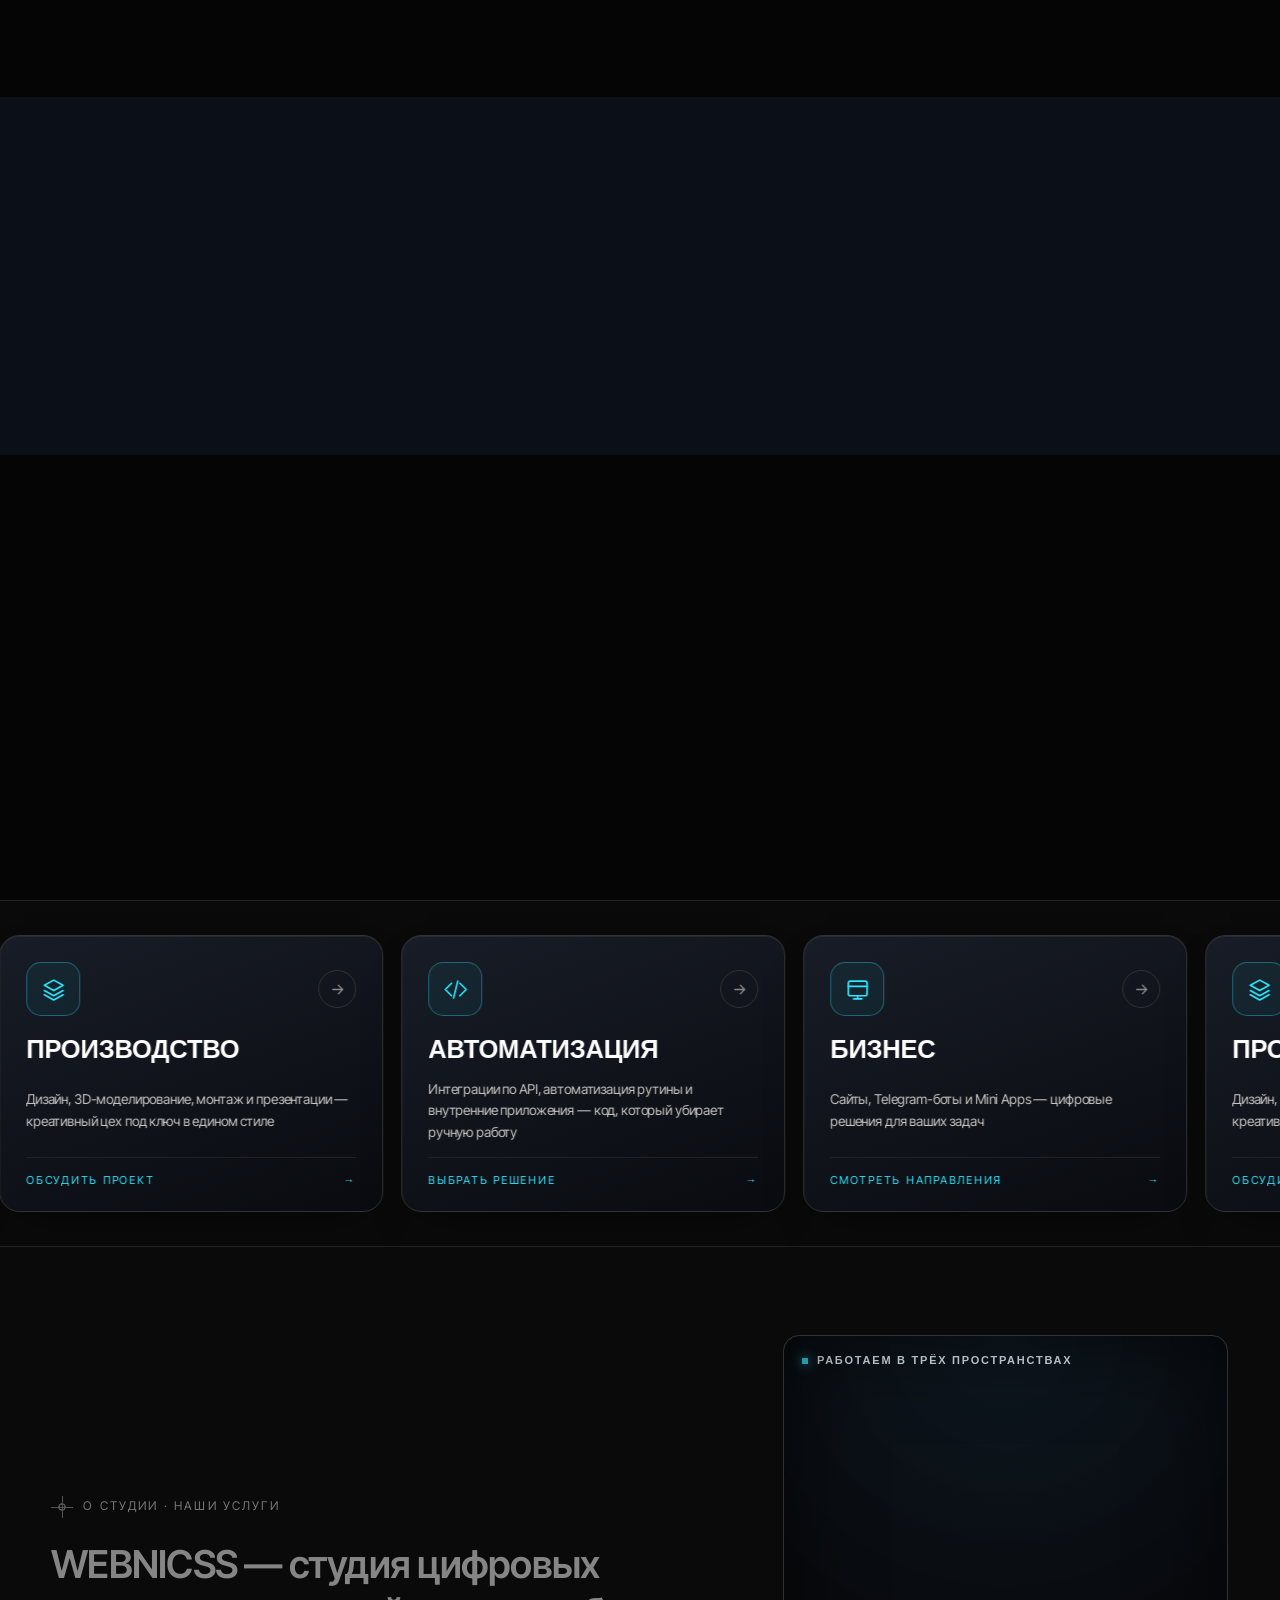
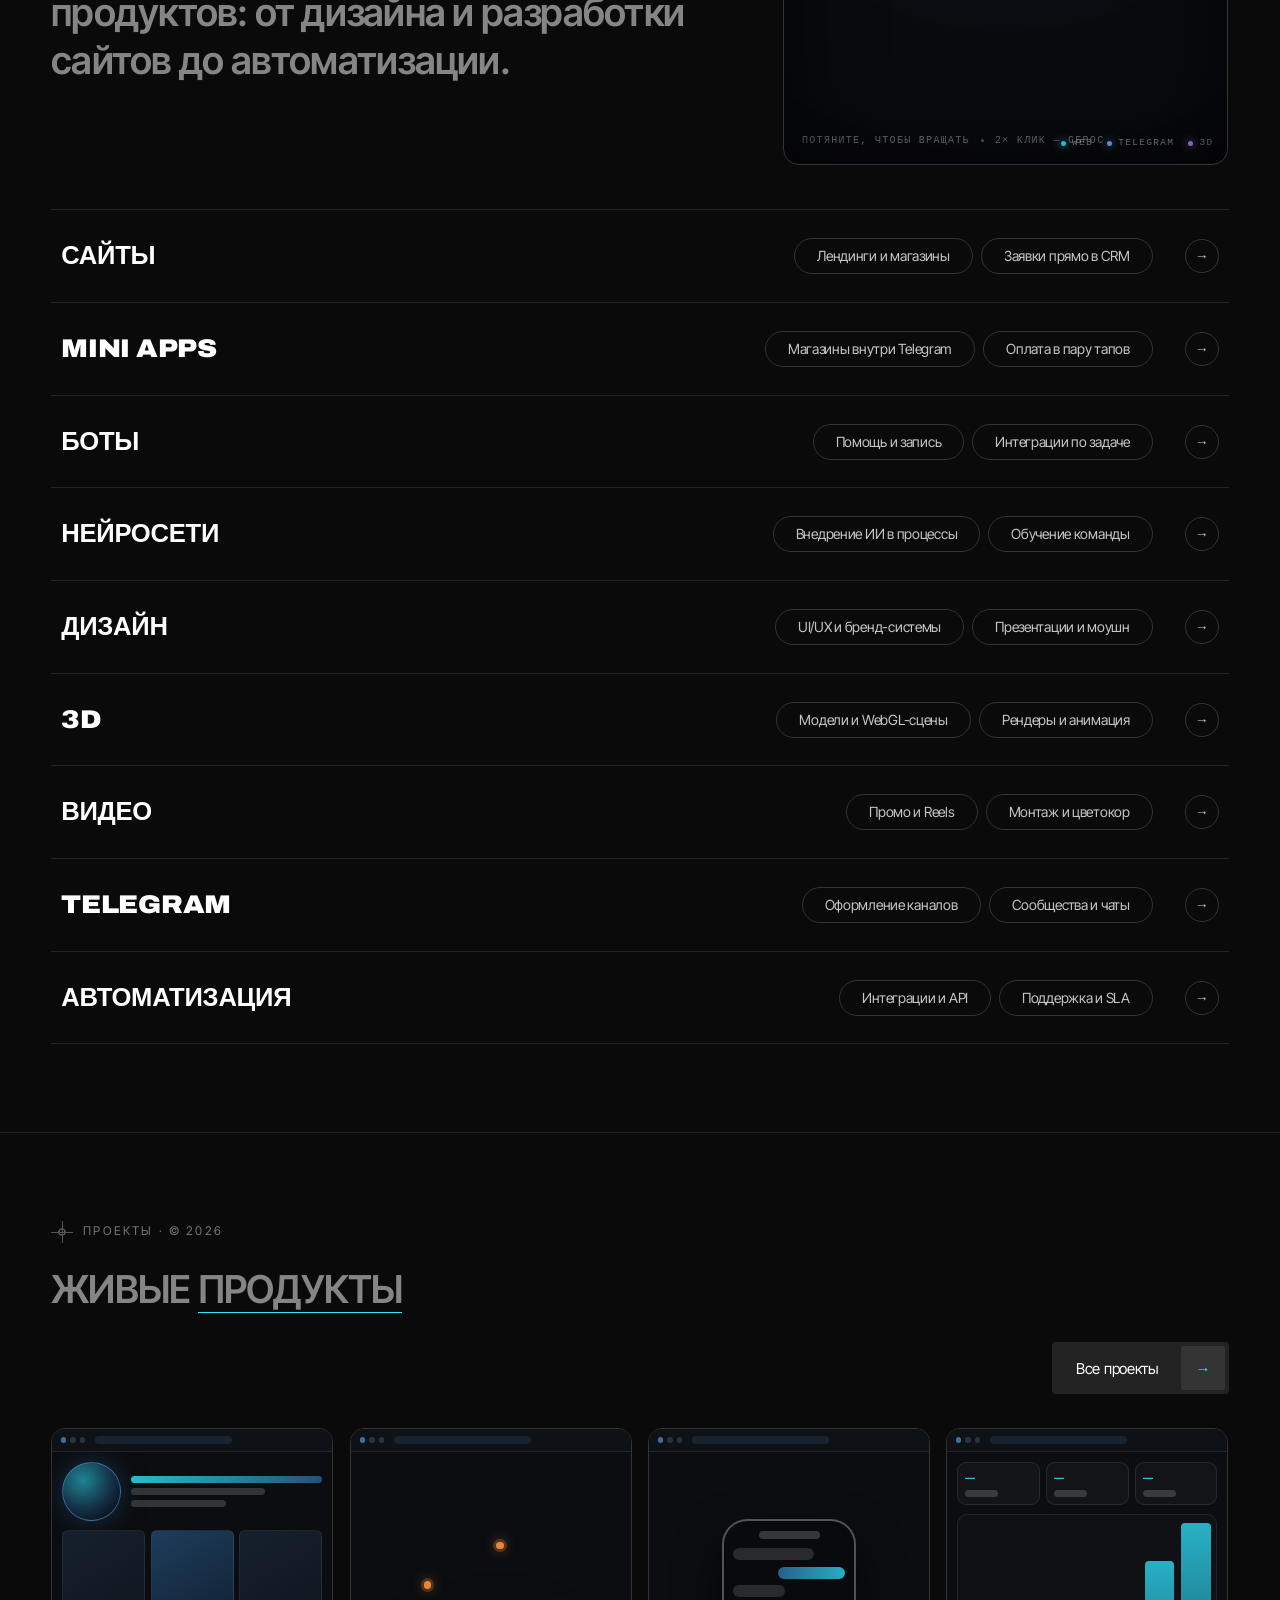
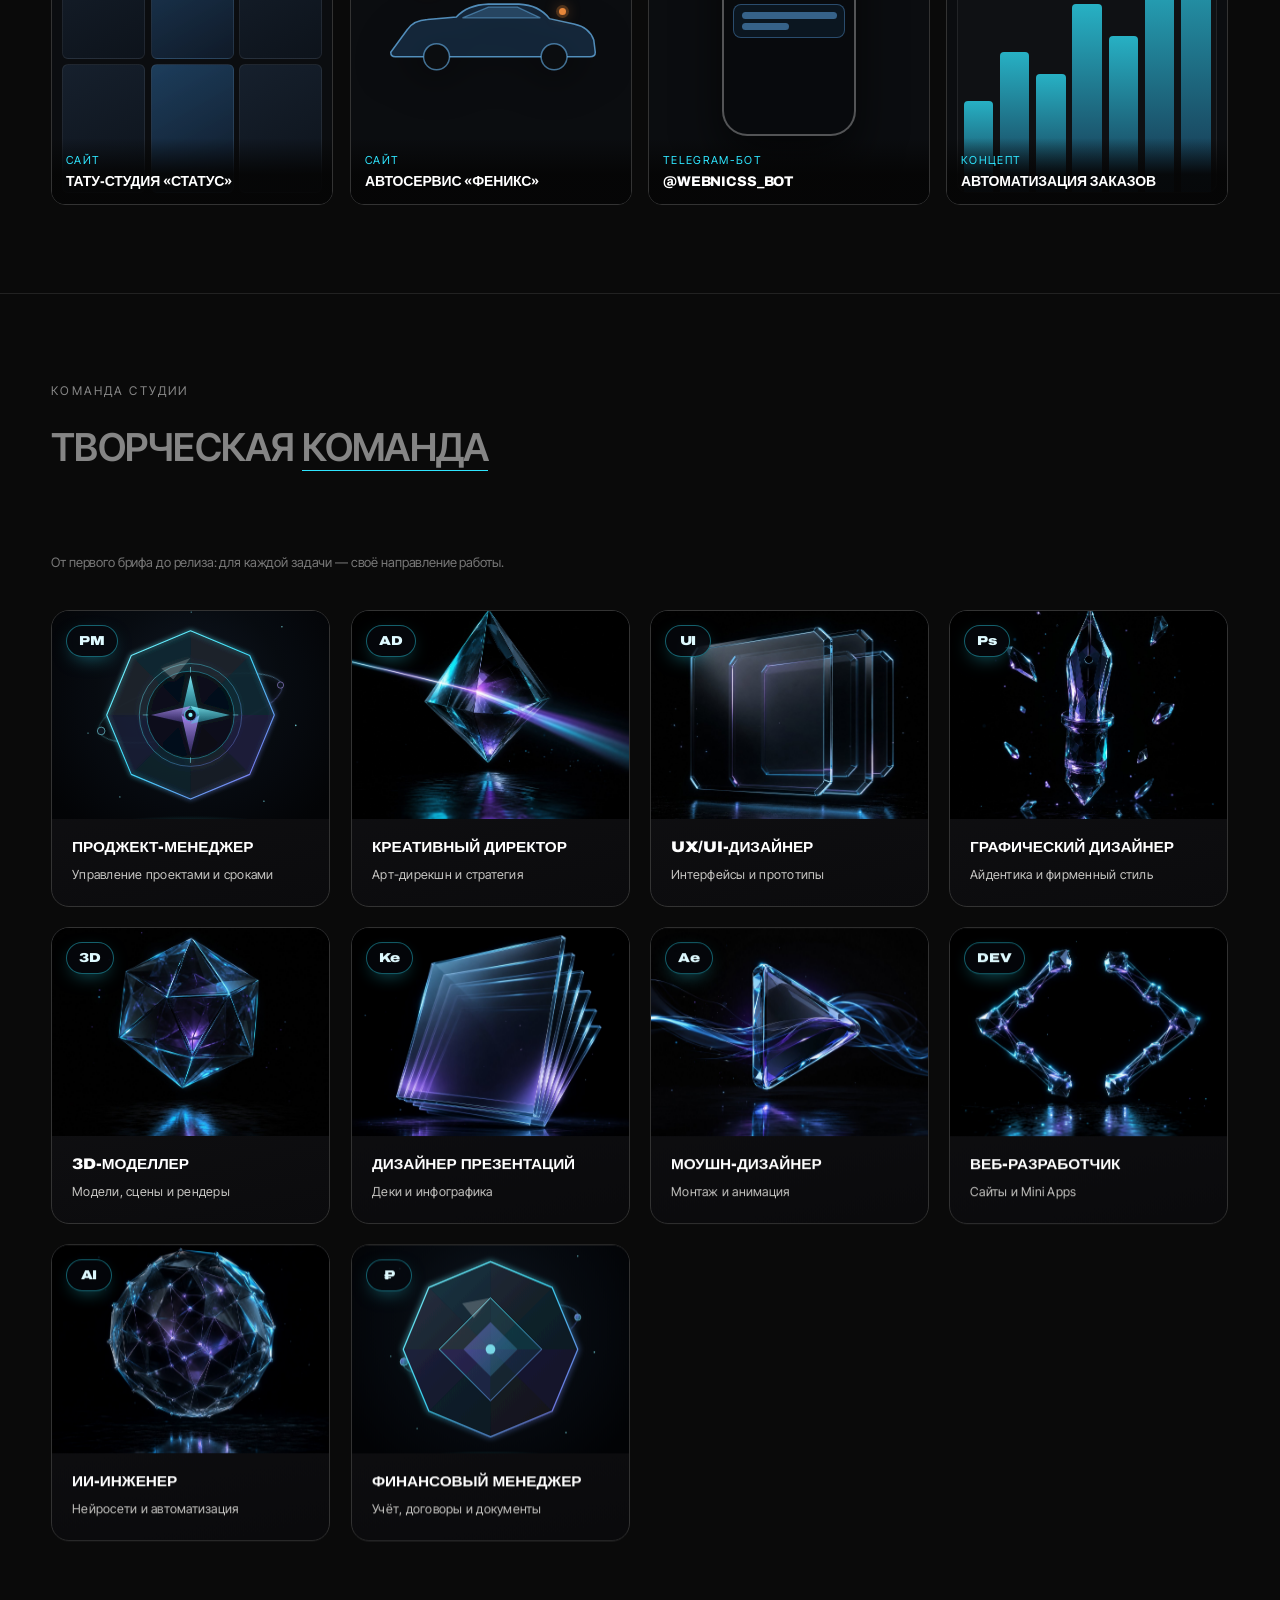
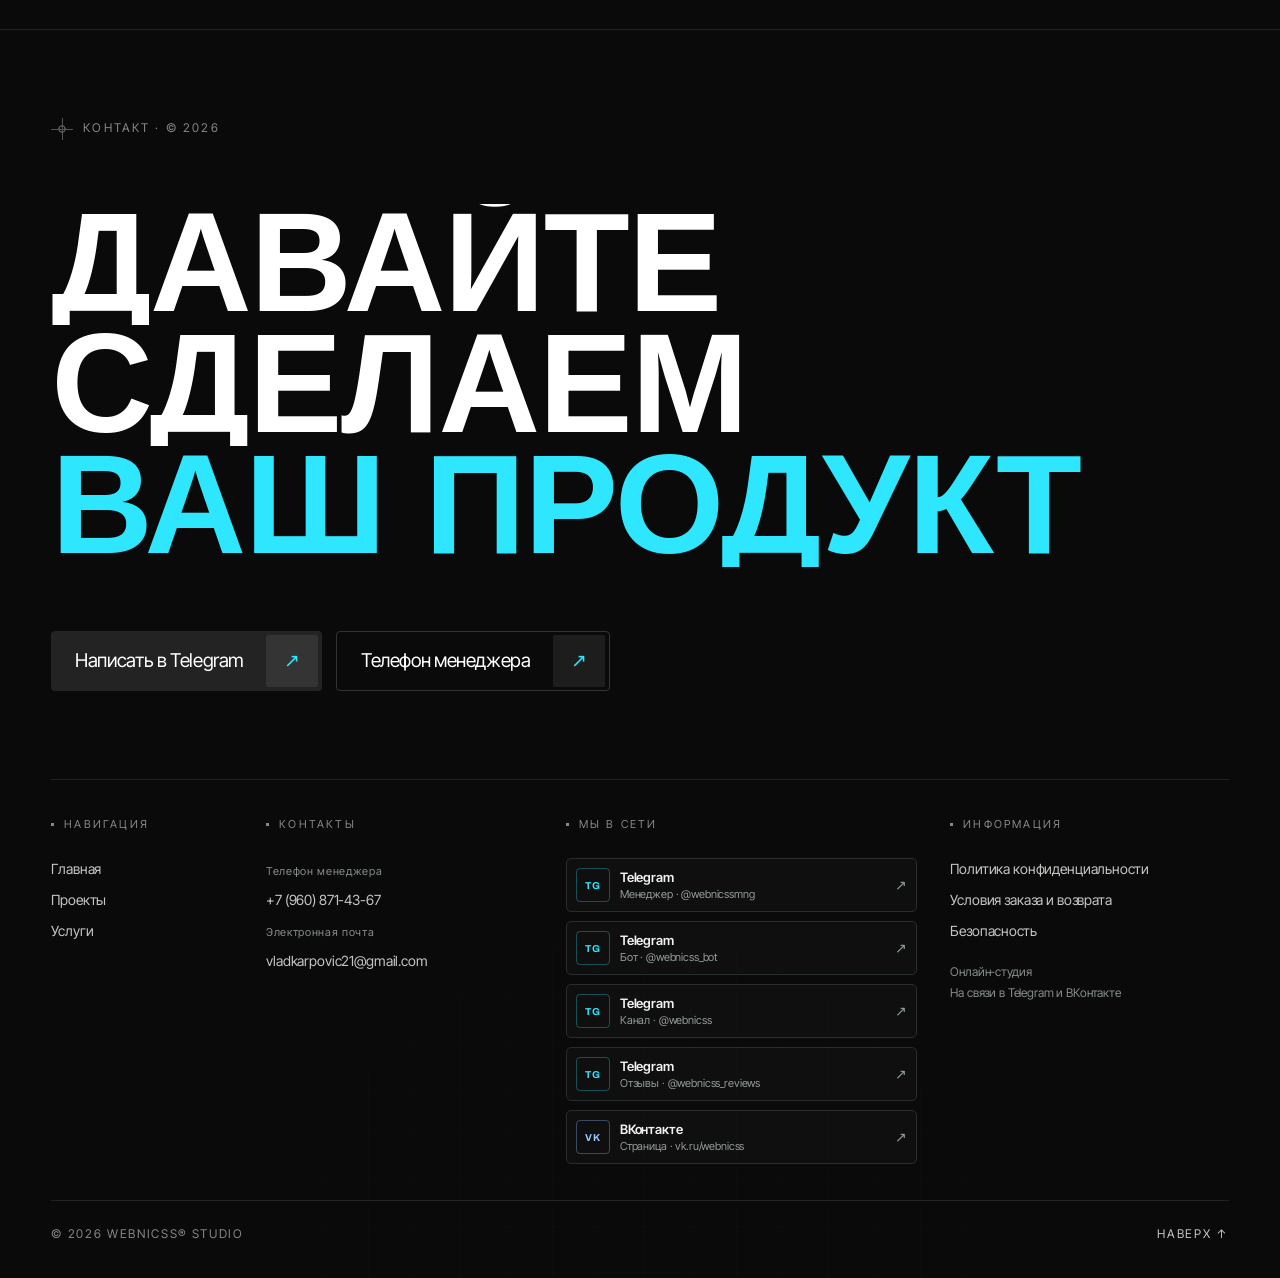
==== index.html @ cd023cb0 "Add files via upload" ====
<!DOCTYPE html>
<html lang="ru">
<head>
<meta charset="UTF-8">
<meta http-equiv="Content-Security-Policy" content="default-src 'self'; script-src 'self' 'sha256-KwMnn3h3Tsu9cZ6+BFNrQicoCMDqHKK8ZdDXeEwzhkk=' 'sha256-y7Ond1eZbDAilW/ev3APy75XbGByKMIYK1hPLWtoMm8='; style-src 'self' 'unsafe-inline'; img-src 'self' data: blob:; font-src 'self' data:; connect-src 'self'; object-src 'none'; frame-src 'none'; base-uri 'none'; form-action 'self'">
<meta name="referrer" content="strict-origin-when-cross-origin">
<meta name="viewport" content="width=device-width, initial-scale=1.0, viewport-fit=cover">
<title>WEBNICSS® — студия цифровых продуктов</title>
<meta name="description" content="Независимая студия цифровых продуктов. Сайты, Telegram-боты, Mini Apps, дизайн, 3D, видео и автоматизация.">
<link rel="icon" type="image/png" href="favicon.png">
<!-- WORKSPACE-STYLE-BEGIN -->
<style id="workspace-style">
/* Резерв шрифтов и стилей для закрытого просмотра Workspace. */
@font-face {
  font-family: 'Archivo';
  font-style: normal;
  font-weight: 100 900;
  font-stretch: 62% 125%;
  font-display: swap;
  src: url([data-uri]) format('woff2');
  unicode-range: U+0100-02BA, U+02BD-02C5, U+02C7-02CC, U+02CE-02D7, U+02DD-02FF, U+0304, U+0308, U+0329, U+1D00-1DBF, U+1E00-1E9F, U+1EF2-1EFF, U+2020, U+20A0-20AB, U+20AD-20C4, U+2113, U+2C60-2C7F, U+A720-A7FF;
}
@font-face {
  font-family: 'Archivo';
  font-style: normal;
  font-weight: 100 900;
  font-stretch: 62% 125%;
  font-display: swap;
  src: url([data-uri]) format('woff2');
  unicode-range: U+0000-00FF, U+0131, U+0152-0153, U+02BB-02BC, U+02C6, U+02DA, U+02DC, U+0304, U+0308, U+0329, U+2000-206F, U+20AC, U+2122, U+2191, U+2193, U+2212, U+2215, U+FEFF, U+FFFD;
}
@font-face {
  font-family: 'Inter Tight';
  font-style: normal;
  font-weight: 100 900;
  font-display: swap;
  src: url([data-uri]) format('woff2');
  unicode-range: U+0460-052F, U+1C80-1C8A, U+20B4, U+2DE0-2DFF, U+A640-A69F, U+FE2E-FE2F;
}
@font-face {
  font-family: 'Inter Tight';
  font-style: normal;
  font-weight: 100 900;
  font-display: swap;
  src: url([data-uri]) format('woff2');
  unicode-range: U+0301, U+0400-045F, U+0490-0491, U+04B0-04B1, U+2116;
}
@font-face {
  font-family: 'Inter Tight';
  font-style: normal;
  font-weight: 100 900;
  font-display: swap;
  src: url([data-uri]) format('woff2');
  unicode-range: U+1F00-1FFF;
}
@font-face {
  font-family: 'Inter Tight';
  font-style: normal;
  font-weight: 100 900;
  font-display: swap;
  src: url([data-uri]) format('woff2');
  unicode-range: U+0370-0377, U+037A-037F, U+0384-038A, U+038C, U+038E-03A1, U+03A3-03FF;
}
@font-face {
  font-family: 'Inter Tight';
  font-style: normal;
  font-weight: 100 900;
  font-display: swap;
  src: url([data-uri]) format('woff2');
  unicode-range: U+0100-02BA, U+02BD-02C5, U+02C7-02CC, U+02CE-02D7, U+02DD-02FF, U+0304, U+0308, U+0329, U+1D00-1DBF, U+1E00-1E9F, U+1EF2-1EFF, U+2020, U+20A0-20AB, U+20AD-20C4, U+2113, U+2C60-2C7F, U+A720-A7FF;
}
@font-face {
  font-family: 'Inter Tight';
  font-style: normal;
  font-weight: 100 900;
  font-display: swap;
  src: url([data-uri]) format('woff2');
  unicode-range: U+0000-00FF, U+0131, U+0152-0153, U+02BB-02BC, U+02C6, U+02DA, U+02DC, U+0304, U+0308, U+0329, U+2000-206F, U+20AC, U+2122, U+2191, U+2193, U+2212, U+2215, U+FEFF, U+FFFD;
}
/* ============================================================
   WEBNICSS — студийная дизайн-система (тёмная, редакционная)
   Archivo (дисплей) + Inter Tight · техника переходов: GSAP/Lenis
   ============================================================ */
:root{
  --bg:#0a0a0a; --black:#000; --fg:#fff;
  --fg-60:rgba(255,255,255,.6); --muted:#c5c4c1; --grey:#878787;
  --grey-dim:#464646; --grey-lit:#d4d4d4; --display-dark:#212121;
  --line:#222; --line-2:#333; --chip:rgba(255,255,255,.1);
  --accent:#2fe6ff; /* фирменный неон вместо оранжевого референса */
  --f-body:'Inter Tight','Helvetica Neue',Arial,sans-serif;
  --f-disp:'Archivo','Arial Black',sans-serif;
  --f-light:'Inter','Inter Tight',sans-serif;
  --ease-out:cubic-bezier(.16,1,.3,1);
  --d-xl:clamp(40px,6.875vw,150px); --d-lg:clamp(38px,6.33vw,140px);
  --d-md:clamp(32px,5vw,110px);
}
*{box-sizing:border-box;margin:0;padding:0}
html{background:var(--bg);overflow-x:hidden;overflow-x:clip}
html.lenis,html.lenis body{height:auto}
.lenis.lenis-smooth{scroll-behavior:auto!important}
.lenis.lenis-stopped{overflow:hidden}
body{background:var(--bg);color:var(--fg);font-family:var(--f-body);
  font-size:14px;line-height:1.55;letter-spacing:-.01em;
  -webkit-font-smoothing:antialiased;overflow-x:hidden;overflow-x:clip}
body.is-loading{overflow:hidden}
a{color:inherit;text-decoration:none}
button{font:inherit;color:inherit;background:none;border:0;cursor:pointer}
img,svg,canvas{display:block}
ul{list-style:none}
::selection{background:var(--accent);color:#000}
.wrap{width:min(1320px,92vw);margin:0 auto}

.display{display:block;font-family:var(--f-disp);font-weight:900;font-stretch:125%;
  text-transform:uppercase;letter-spacing:-.01em;line-height:.86;white-space:nowrap}
.accent-text{color:var(--accent)}
.sq{display:inline-block;width:3px;height:3px;background:currentColor;flex:none}
.crosshair{position:absolute;width:48px;height:48px;opacity:.35;
  background:radial-gradient(circle at center,transparent 0 2.5px,#fff 2.5px 3.5px,transparent 4px)}
.crosshair::before,.crosshair::after{content:"";position:absolute;background:#fff}
.crosshair::before{left:0;right:0;top:50%;height:1px}
.crosshair::after{top:0;bottom:0;left:50%;width:1px}
.crosshair.sm{position:relative;width:22px;height:22px;opacity:.3;display:inline-block;vertical-align:middle;margin-right:10px}

/* пилюли */
.pill{display:inline-flex;align-items:center;height:36px;padding:0 22px;border:1px solid var(--line-2);
  border-radius:999px;font-size:14px;letter-spacing:-.03em;color:var(--muted);white-space:nowrap;
  transition:border-color .3s,color .3s,background .3s}
.pill.sm{height:30px;padding:0 12px;font-size:13px}
.pill.round{width:30px;padding:0;justify-content:center}
.pill:hover{border-color:var(--accent);color:#fff}
.pill.active{background:var(--accent);border-color:var(--accent);color:#000;font-weight:600}

/* чип-кнопка */
.btn-chip{display:inline-flex;align-items:center;height:52px;padding:4px 4px 4px 24px;
  background:var(--chip);border-radius:4px;font-size:15px;letter-spacing:-.02em;
  transition:background .35s;cursor:pointer}
.btn-chip.big{height:60px;font-size:clamp(15px,1.6vw,19px)}
.btn-chip.ghost{background:transparent;border:1px solid var(--line-2)}
.hero-cta{display:flex;flex-direction:column;gap:12px;align-items:stretch}
.hero-cta .btn-chip{justify-content:space-between}
.btn-label{position:relative;margin-right:22px}
.btn-label::after{content:"";position:absolute;left:0;right:0;bottom:-3px;height:1px;background:currentColor;
  transform:scaleX(0);transform-origin:left;transition:transform .45s var(--ease-out)}
.btn-arrow{width:44px;height:44px;display:grid;place-items:center;border-radius:2px;
  background:rgba(255,255,255,.08);color:var(--accent);transition:background .35s,color .35s}
.btn-chip.big .btn-arrow{width:52px;height:52px}
.btn-chip:hover{background:var(--accent);color:#000}
.btn-chip:hover .btn-label::after{transform:scaleX(1)}
.btn-chip:hover .btn-arrow{background:rgba(0,0,0,.14);color:#000}
.btn-chip:hover .btn-arrow svg{transform:translateX(3px)}
.btn-arrow svg{transition:transform .45s var(--ease-out)}
.ul{position:relative}
.ul::after{content:"";position:absolute;left:0;right:0;bottom:-2px;height:1px;background:currentColor;
  transform:scaleX(0);transform-origin:right;transition:transform .5s var(--ease-out)}
.ul:hover::after{transform:scaleX(1);transform-origin:left}

/* ---------- курсор ---------- */
.cursor{position:fixed;left:0;top:0;z-index:100;width:20px;height:20px;border-radius:50%;
  background:#fff;pointer-events:none;opacity:0;mix-blend-mode:difference;
  transition:opacity .3s,width .45s var(--ease-out),height .45s var(--ease-out)}
.cursor.on{opacity:1}
.cursor.grow{width:64px;height:64px}
@media(pointer:coarse){.cursor{display:none}}

/* ---------- навигация ---------- */
.nav{position:fixed;inset:0 0 auto 0;z-index:50;height:60px;padding:16px;
  mix-blend-mode:difference;pointer-events:none}
.nav a{pointer-events:auto}
.nav-logo{font-family:var(--f-disp);font-weight:900;font-stretch:125%;font-size:17px;letter-spacing:-.01em;
  opacity:0;transform:translateY(-10px);transition:opacity .45s,transform .6s var(--ease-out)}
.nav-logo sup{font-size:.6em}
.nav-info p{position:absolute;top:16px;white-space:nowrap;opacity:0;transform:translateY(-10px);
  transition:opacity .45s,transform .6s var(--ease-out);color:#fff}
.nav-info p:first-child{left:24.6vw}
.nav-info p:last-child{left:40.2vw}
.nav.show-logo .nav-logo{opacity:1;transform:none}
.nav.show-info .nav-info p{opacity:1;transform:none}
.nav.show-info .nav-info p:last-child{transition-delay:.05s}

.menu-btn{position:fixed;top:16px;right:16px;z-index:70;height:36px;padding:0 12px;
  display:flex;align-items:center;gap:10px;background:var(--chip);backdrop-filter:blur(10px);
  border-radius:4px;font-size:16px;line-height:20px;letter-spacing:-.01em;transition:background .3s}
.menu-btn:hover{background:rgba(255,255,255,.18)}
.menu-ico{position:relative;width:16px;height:12px}
.menu-ico i{position:absolute;left:0;width:100%;height:1.5px;background:#fff;
  transition:transform .5s var(--ease-out),opacity .3s}
.menu-ico i:nth-child(1){top:0}
.menu-ico i:nth-child(2){top:5px}
.menu-ico i:nth-child(3){top:10px}
.menu-btn.menu-open .menu-ico i:nth-child(1){transform:translateY(5px) rotate(45deg)}
.menu-btn.menu-open .menu-ico i:nth-child(2){opacity:0}
.menu-btn.menu-open .menu-ico i:nth-child(3){transform:translateY(-5px) rotate(-45deg)}

/* ---------- меню ---------- */
.menu{position:fixed;inset:0;z-index:60;pointer-events:none}
.menu.open{pointer-events:auto}
.menu-scrim{position:absolute;inset:0;background:rgba(0,0,0,.6);opacity:0;transition:opacity .6s}
.menu.open .menu-scrim{opacity:1}
.menu-panel{position:absolute;top:0;right:0;bottom:0;width:min(600px,100vw);
  display:flex;flex-direction:column;padding:20px 32px 36px;background:var(--black);
  border-left:1px solid var(--line);transform:translateX(100%);
  transition:transform .5s cubic-bezier(.7,0,.84,0)}
.menu.open .menu-panel{transform:none;transition:transform .8s var(--ease-out)}
.menu-head{display:flex;justify-content:space-between;margin-right:118px;padding-top:12px;
  border-top:1px solid var(--line);font-size:13px;color:var(--muted)}
.menu-head span{display:flex;align-items:center;gap:12px}
.menu-list{margin-top:calc(22vh - 50px);border:1px solid var(--line);border-radius:8px;overflow:hidden}
.menu-row{position:relative;display:flex;align-items:center;gap:14px;height:74px;padding:0 30px;
  border-bottom:1px solid var(--line);transition:background .3s}
.menu-row:last-child{border-bottom:0}
.menu-row::after{content:"";position:absolute;right:38px;top:50%;width:3px;height:3px;border-radius:50%;background:#555}
.menu-num{width:22px;font-size:13px;color:var(--muted)}
.menu-word{font-family:var(--f-disp);font-weight:900;font-stretch:125%;text-transform:uppercase;
  font-size:clamp(24px,2.6vw,40px);line-height:1;transition:transform .5s var(--ease-out)}
.menu-row .active-dot{width:7px;height:7px;border-radius:50%;background:var(--accent);margin-left:4px}
.menu-row:hover{background:#0c0c0c}
.menu-row:hover .menu-word{transform:translateX(12px)}
.menu-extra{display:flex;gap:8px;margin-top:14px}
.menu-mini{display:inline-flex;align-items:center;gap:9px;height:42px;padding:0 18px;
  border:1px solid var(--line-2);border-radius:6px;font-size:13px;color:var(--muted);transition:.3s}
.menu-mini:hover{border-color:var(--accent);color:#fff}
.menu-mini b{color:var(--accent);font-weight:600}
.menu-social{margin-top:auto;display:grid;grid-template-columns:repeat(3,1fr);gap:4px}
.menu-social a{height:55px;display:grid;place-items:center;border:1px solid var(--line);
  border-radius:6px;transition:border-color .3s;color:var(--grey)}
.menu-social a:hover{border-color:#444;color:#fff}
.icon-tile{width:32px;height:32px;display:grid;place-items:center;border-radius:2px;
  background:var(--chip);color:#aaa;font-size:12px;font-weight:600}

/* ---------- загрузчик: редакторский счётчик + занавес ---------- */
.loader{position:fixed;inset:0;z-index:90;background:#050505;overflow:hidden}
html.loader-skip .loader{display:none!important}
.ld-curtain{position:absolute;inset:0;will-change:transform}
.ld-back{background:#0a0f18}
.ld-front{background:#050505;z-index:1}
.loader.ld-out .ld-front{transform:translateY(-100%);
  transition:transform .9s cubic-bezier(.87,0,.13,1)}
.loader.ld-out .ld-back{transform:translateY(-100%);
  transition:transform .9s cubic-bezier(.87,0,.13,1);transition-delay:.09s}
.ld-content{position:relative;z-index:2;height:100%;display:flex;flex-direction:column;
  justify-content:space-between;padding:clamp(26px,5vw,64px)}
.loader.ld-out .ld-content{opacity:0;transform:translateY(-44px);
  transition:opacity .5s,transform .5s}
.ld-top{display:flex;justify-content:space-between;align-items:flex-start;gap:20px;flex-wrap:wrap}
.ld-brand{font-family:var(--f-disp);font-weight:900;font-stretch:125%;
  font-size:clamp(26px,3.6vw,44px);letter-spacing:.03em;display:inline-flex;align-items:baseline;gap:4px}
.ld-brand sup{color:var(--accent);font-size:.42em}
.ld-mask{display:inline-block;overflow:hidden}
.ld-word{display:inline-block}
.ld-tag{font-size:11px;letter-spacing:.32em;text-transform:uppercase;color:var(--grey);padding-top:12px}
.ld-foot{display:grid;grid-template-columns:auto 1fr;gap:clamp(22px,4vw,64px);align-items:end}
.ld-sphere-wrap{display:flex;flex-direction:column;align-items:center;gap:14px}
.ld-sphere{width:clamp(150px,28vw,260px);height:clamp(150px,28vw,260px);display:block;filter:drop-shadow(0 0 20px rgba(47,230,255,.25))}
.ld-sphere-wrap{opacity:0}
.ld-tag{font-size:11px;letter-spacing:.32em;text-transform:uppercase;color:var(--grey);padding-top:12px;opacity:0}
.ld-name{font-family:var(--f-disp);font-weight:900;font-stretch:125%;line-height:.82;
  font-size:clamp(64px,14vw,150px);letter-spacing:-.03em;text-align:center;opacity:0;display:flex;gap:8px;flex-wrap:wrap;justify-content:center;position:relative;overflow:hidden}
.ld-name-char{display:inline-block;color:#fff;filter:drop-shadow(0 0 10px rgba(47,230,255,.45))}
.ld-name-char{opacity:0;transform:translateY(30px)}
.ld-light{position:absolute;inset:0;z-index:1;background:linear-gradient(90deg,transparent 0%,rgba(47,230,255,.35) 50%,transparent 100%);
  transform:translateX(-120%);opacity:0}
.ld-meta{display:grid;gap:16px;padding-bottom:16px;min-width:0;opacity:0}
.ld-page{font-size:11px;letter-spacing:.28em;text-transform:uppercase;color:var(--grey)}
.ld-line{position:relative;height:1px;background:rgba(255,255,255,.12);overflow:hidden}
.ld-line b{position:absolute;inset:0;transform:scaleX(0);transform-origin:left;
  background:linear-gradient(90deg,#2fe6ff,#8b5cf6)}
@media(max-width:680px){
  .ld-foot{grid-template-columns:1fr;gap:26px}
  .ld-meta{padding-bottom:0}
}
@media(prefers-reduced-motion:reduce){.ld-curtain{transition-duration:.4s}}

/* ---------- HERO ---------- */
.hero-wrap{position:relative}
.hero-sticky{position:sticky;top:0;height:100vh;overflow:hidden;background:#070707;z-index:0}
.hero-canvas{position:absolute;inset:0;width:100%;height:100%}
.scanlines{position:absolute;inset:0;pointer-events:none;opacity:.5;
  background:repeating-linear-gradient(0deg,rgba(255,255,255,.035) 0 1px,transparent 1px 4px)}
.hero-shade{position:absolute;inset:0;pointer-events:none;
  background:radial-gradient(120% 90% at 50% 50%,transparent 40%,rgba(0,0,0,.55) 100%)}
.hero{position:relative;z-index:1;height:100vh;margin-top:-100vh;padding:84px 4vw 34px;display:flex;flex-direction:column}
.hero-logo{font-family:var(--f-disp);font-weight:900;font-stretch:125%;text-transform:uppercase;
  font-size:clamp(36px,11.9vw,190px);line-height:.82;letter-spacing:-.02em;align-self:center;text-align:center;
  display:inline-flex;align-items:flex-start;white-space:nowrap;max-width:100%}
.copy-mark{display:block;flex:0 0 auto;font-size:.28em;line-height:1;margin-left:.08em;color:var(--accent)}

/* ---------- глитч-название ---------- */
.glitch{position:relative;display:inline-block}
.glitch::before,.glitch::after{
  content:attr(data-text);position:absolute;left:0;top:0;width:100%;
  opacity:0;pointer-events:none;white-space:nowrap}
.hero-logo.glitch-in .glitch{animation:glitch-power 1.15s var(--ease-out) both}
.glitch.glitching::before{
  opacity:.92;color:#2fe6ff;
  animation:glitch-cyan .42s steps(3,end) infinite}
.glitch.glitching::after{
  opacity:.92;color:#a678ff;
  animation:glitch-violet .42s steps(3,end) infinite}
@keyframes glitch-cyan{
  0%{clip-path:inset(12% 0 68% 0);transform:translate(-7px,-3px)}
  25%{clip-path:inset(58% 0 12% 0);transform:translate(6px,2px)}
  50%{clip-path:inset(30% 0 42% 0);transform:translate(-5px,1px)}
  75%{clip-path:inset(82% 0 4% 0);transform:translate(7px,-2px)}
  100%{clip-path:inset(20% 0 55% 0);transform:translate(-4px,3px)}}
@keyframes glitch-violet{
  0%{clip-path:inset(62% 0 8% 0);transform:translate(6px,2px)}
  25%{clip-path:inset(8% 0 76% 0);transform:translate(-7px,-1px)}
  50%{clip-path:inset(70% 0 14% 0);transform:translate(5px,-3px)}
  75%{clip-path:inset(24% 0 52% 0);transform:translate(-6px,2px)}
  100%{clip-path:inset(44% 0 30% 0);transform:translate(4px,-2px)}}
@keyframes glitch-power{
  0%{opacity:0;transform:scale(1.1) skewX(16deg);filter:blur(8px)}
  14%{opacity:1}
  28%{transform:scale(1) skewX(-7deg);filter:blur(0)}
  44%{transform:skewX(4deg) translateX(-10px)}
  60%{transform:skewX(-2deg) translateX(7px)}
  78%{transform:skewX(1deg) translateX(-3px)}
  100%{transform:none;filter:none}}
.hero-info p{position:absolute;top:16px;white-space:nowrap;color:var(--fg-60);font-size:13px;line-height:1.5}
.hero-info p:first-child{left:50%}
.hero-info p:last-child{left:65.6%}
.hero-icons{position:absolute;top:14px;left:16px;display:flex;gap:8px}
.hero-bottom{margin-top:auto;display:grid;grid-template-columns:1.4fr .8fr;gap:30px;align-items:end}
.hero-lead{max-width:560px;font-size:clamp(15px,1.5vw,18px);line-height:1.5;color:var(--muted)}
.hero-lead em{color:#fff;font-style:normal;border-bottom:1px solid var(--accent)}
.hero-idx{display:flex;align-items:center;gap:12px;margin-top:26px;font-size:12px;
  letter-spacing:.14em;text-transform:uppercase;color:var(--grey);position:relative}
.hero-idx b{color:#fff;font-family:var(--f-disp)}
.hero-idx i{font-style:normal;margin-left:auto}
.scroll-line{width:60px;height:1px;background:var(--line-2);position:relative;overflow:hidden}
.scroll-line::after{content:"";position:absolute;inset:0;background:var(--accent);
  animation:scrollLine 1.8s var(--ease-out) infinite}
@keyframes scrollLine{0%{transform:translateX(-100%)}55%{transform:translateX(0)}100%{transform:translateX(100%)}}

/* марки */
.marquee{overflow:hidden;border-top:1px solid var(--line);background:var(--bg);padding:26px 0}
.marquee-track{display:flex;gap:14px;width:max-content;will-change:transform}
.mq-item{flex:0 0 auto;width:min(300px,33vh)}
.mq-card{height:min(300px,33vh);border:1px solid var(--line-2);border-radius:10px;
  background:linear-gradient(160deg,#161616,#0c0c0c);display:grid;place-items:center;
  position:relative;overflow:hidden}
.mq-card::before{content:"";position:absolute;inset:10px;border:1px solid var(--line);border-radius:7px}
.mq-badge{width:96px;height:96px;border-radius:50%;display:grid;place-items:center;
  background:radial-gradient(circle at 35% 30%,#1c3a44,#0a0f12);border:1px solid rgba(47,230,255,.4);
  font-family:var(--f-disp);font-weight:900;color:var(--accent);font-size:30px;
  box-shadow:0 0 40px rgba(47,230,255,.25)}
.mq-cap{display:flex;justify-content:space-between;margin-top:10px;font-size:12px;color:var(--grey);
  letter-spacing:.06em;text-transform:uppercase}
.mq-cap b{color:var(--muted);font-weight:600}

/* ---------- манифест ---------- */
.manifesto{position:relative;padding:var(--d-xl) 4vw;min-height:90vh;display:flex;flex-direction:column;
  justify-content:center;overflow:hidden}
.mf-l .display{font-size:clamp(40px,9vw,150px)}
.mf-r{margin-top:var(--d-md)}
.mf-r .display{font-size:clamp(22px,4vw,64px);color:var(--grey-lit)}
.mf-meta{display:flex;gap:26px;flex-wrap:wrap;margin-top:var(--d-lg);
  color:var(--grey);font-size:12px;letter-spacing:.14em;text-transform:uppercase}

/* ---------- о студии ---------- */
.about{padding:var(--d-lg) 0}
.about-top{display:flex;justify-content:space-between;gap:20px;flex-wrap:wrap;
  color:var(--grey);font-size:12px;letter-spacing:.14em;text-transform:uppercase;margin-bottom:var(--d-md)}
.about-card{border:1px solid var(--line);border-radius:14px;overflow:hidden;
  display:grid;grid-template-columns:.85fr 1.15fr;background:#0d0d0d}
.about-figure{padding:40px;display:grid;place-items:center;position:relative;
  background:radial-gradient(circle at 50% 35%,rgba(47,230,255,.12),transparent 60%),#0a0f10;
  border-right:1px solid var(--line)}
.about-logo{width:min(240px,60%);border-radius:50%;box-shadow:0 0 60px rgba(47,230,255,.3)}
.fig-tag{position:absolute;bottom:22px;left:24px;font-size:11px;letter-spacing:.2em;color:var(--grey)}
.about-text{padding:clamp(28px,4vw,56px);display:flex;flex-direction:column;justify-content:center}
.statement{font-family:var(--f-body);font-weight:500;font-size:clamp(20px,2.5vw,34px);
  line-height:1.35;letter-spacing:-.02em;margin-bottom:36px}
.statement .wd{color:var(--grey-dim)}
.statement .wd.lit{color:var(--grey-lit)}
.statement em{font-style:normal;color:#fff;border-bottom:1px solid var(--accent)}
.facts{display:grid;gap:10px;margin-bottom:30px;color:var(--muted)}
.facts b{font-family:var(--f-disp);color:var(--accent);margin-right:10px}
.ac-services-link{font-size:14px}
.ac-label{font-size:12px;letter-spacing:.18em;text-transform:uppercase;color:var(--grey);margin-bottom:22px}
.ac-coord{font-family:var(--f-light);letter-spacing:.05em;text-transform:none}

/* ---------- услуги ---------- */
.services{padding:var(--d-xl) 0;border-top:1px solid var(--line)}
.section-display{font-family:var(--f-body);font-weight:600;font-size:clamp(22px,3vw,42px);
  line-height:1.25;letter-spacing:-.02em;max-width:1000px;margin-bottom:var(--d-lg)}
.section-display .wd{color:var(--grey-dim)}
.section-display .wd.lit{color:var(--grey-lit)}
.section-display em{font-style:normal;color:#fff;border-bottom:1px solid var(--accent)}
.sv-list{border-top:1px solid var(--line)}
.sv-row{display:grid;grid-template-columns:80px 1fr auto;gap:22px;align-items:center;
  padding:26px 10px;border-bottom:1px solid var(--line);transition:background .3s,padding-left .4s var(--ease-out)}
.sv-row:hover{background:#0e0e0e;padding-left:22px}
.sv-num{font-family:var(--f-disp);font-size:14px;color:var(--accent)}
.sv-title{font-family:var(--f-disp);font-weight:900;font-stretch:110%;text-transform:uppercase;
  font-size:clamp(17px,2vw,26px);letter-spacing:-.01em}
.sv-tags{display:flex;gap:8px;flex-wrap:wrap;justify-content:flex-end}
.sv-tags .pill{font-family:var(--f-body);text-transform:none;letter-spacing:-.02em;font-weight:400}
.sv-principles{display:flex;gap:clamp(24px,4vw,60px);flex-wrap:wrap;margin-top:var(--d-md)}
.sv-principle{display:flex;align-items:center;gap:14px}
.sv-principle b{font-family:var(--f-disp);font-weight:900;font-stretch:125%;font-size:clamp(20px,4vw,32px);color:var(--accent);line-height:1}
.sv-principle span{font-family:var(--f-disp);font-weight:700;font-stretch:100%;font-size:clamp(16px,2.6vw,24px);color:#fff;letter-spacing:-.01em;line-height:1.25;position:relative;display:inline-block}
.sv-principle span::after{content:"";position:absolute;left:0;bottom:-6px;width:0;height:2px;background:var(--accent);transition:width .4s var(--ease-out)}
.sv-principle:hover span::after{width:100%}
.sv-principle:hover{transform:translateY(-2px)}

/* ---------- работы ---------- */
.works{padding:var(--d-xl) 0;border-top:1px solid var(--line)}
.wk-title{position:relative;margin-bottom:var(--d-md)}
.wk-display{font-size:clamp(44px,9vw,140px);color:var(--display-dark);transition:none}
.wk-display em{font-style:normal;font-size:.25em;vertical-align:super;color:var(--grey)}
.wk-intro{color:var(--grey);font-size:13px;margin-bottom:34px}
.box-l,.box-r{position:absolute;top:50%;width:40px;height:1px;background:var(--line-2)}
.box-l{left:0}.box-r{right:0}
.wk-grid{display:grid;gap:18px}
.wk-row1{display:grid;grid-template-columns:1fr 1fr;gap:18px}
.wk-row2{display:grid;grid-template-columns:1.3fr 1fr 1fr;gap:18px}
.wk-cell{display:block;border:1px solid var(--line);border-radius:12px;overflow:hidden;
  background:#0d0d0d;transition:border-color .35s,transform .5s var(--ease-out)}
.wk-cell:hover{border-color:var(--line-2);transform:translateY(-6px)}
.wk-media{height:clamp(220px,32vw,380px);position:relative;overflow:hidden}
.wk-lead .wk-media{height:clamp(260px,36vw,440px)}
.wk-art{position:absolute;inset:0;display:grid;place-items:center;
  font-family:var(--f-disp);font-weight:900;font-size:clamp(40px,6vw,84px);color:rgba(255,255,255,.14)}
.art-1{background:radial-gradient(circle at 25% 20%,rgba(47,230,255,.22),transparent 55%),#0b1116}
.art-2{background:radial-gradient(circle at 75% 25%,rgba(139,92,246,.25),transparent 55%),#0e0b16}
.art-3{background:radial-gradient(circle at 40% 30%,rgba(255,255,255,.12),transparent 55%),#101010}
.art-4{background:radial-gradient(circle at 60% 20%,rgba(255,107,171,.2),transparent 55%),#140b10}
.art-5{background:radial-gradient(circle at 30% 70%,rgba(47,230,255,.16),transparent 55%),#0a100d}
.art-6{background:radial-gradient(circle at 70% 60%,rgba(255,170,61,.18),transparent 55%),#120e08}
.wk-cap{padding:18px 20px;display:flex;justify-content:space-between;gap:14px;flex-wrap:wrap;align-items:center}
.wk-name{font-family:var(--f-disp);font-weight:700;font-size:16px;display:flex;align-items:center;gap:10px}
.wk-tags{display:flex;gap:7px;flex-wrap:wrap}
.wk-soon{position:relative;pointer-events:none}
.soon-pill{position:absolute;top:16px;right:16px;z-index:2}
.btn-all{height:100%;min-height:200px;display:grid;place-items:center;
  border:1px solid var(--line);border-radius:12px;background:#0d0d0d}

/* ---------- витрина ---------- */
.shop{padding:var(--d-xl) 0;border-top:1px solid var(--line)}
.shop-filters{display:flex;gap:9px;flex-wrap:wrap;margin-bottom:26px}
/* ---------- карточки товаров ---------- */
#shopList{display:grid;grid-template-columns:repeat(auto-fill,minmax(280px,1fr));gap:18px}
.good-card{position:relative;display:flex;flex-direction:column;overflow:hidden;
  border:1px solid var(--line-2);border-radius:16px;
  background:linear-gradient(165deg,#141414,#0b0b0b);
  transition:translate .45s var(--ease-out),border-color .3s,box-shadow .45s;
  animation:cardIn .7s var(--ease-out) both;animation-delay:calc(var(--i,0)*45ms)}
.good-card:hover{translate:0 -8px;border-color:rgba(47,230,255,.55);
  box-shadow:0 26px 55px -22px rgba(47,230,255,.28)}
.good-media{position:relative;aspect-ratio:1;height:auto;display:grid;place-items:center;overflow:hidden;padding:0;
  background:radial-gradient(circle at 50% 62%,rgba(47,230,255,.13),transparent 68%),#0e0e0e;
  border-bottom:1px solid var(--line)}
.good-media::after{content:"";position:absolute;inset:0;
  background:linear-gradient(105deg,transparent 40%,rgba(255,255,255,.06) 50%,transparent 60%);
  transform:translateX(-120%);transition:transform .7s var(--ease-out)}
.good-card:hover .good-media::after{transform:translateX(120%)}
.good-img{position:relative;width:100%;height:100%;object-fit:cover;
  transition:transform .6s var(--ease-out)}
.good-card:hover .good-img{transform:scale(1.05)}
.good-sale{position:absolute;top:14px;left:14px;background:var(--accent);color:#000;
  font-size:11px;font-weight:800;letter-spacing:.08em;padding:5px 11px;border-radius:99px}
.good-stock{position:absolute;top:14px;right:14px;font-size:10.5px;letter-spacing:.12em;
  text-transform:uppercase;color:var(--grey);border:1px solid var(--line-2);
  padding:5px 10px;border-radius:99px;background:rgba(10,10,10,.72)}
.good-stock.low{color:var(--accent);border-color:rgba(47,230,255,.45)}
.good-body{padding:20px;display:flex;flex-direction:column;gap:10px;flex:1}
.good-cat{font-size:11px;letter-spacing:.16em;text-transform:uppercase;color:var(--accent)}
.good-name{font-size:16px;font-weight:700;line-height:1.35;flex:1}
.good-foot{display:flex;align-items:center;justify-content:space-between;gap:12px;margin-top:4px}
.good-price{font-family:var(--f-disp);font-size:20px;white-space:nowrap}
.good-price.is-inquiry{font-size:15px}
.good-price s{display:block;font-family:var(--f-body);font-size:12px;color:var(--grey);font-weight:400}
.good-add{display:inline-flex;align-items:center;justify-content:center;height:40px;padding:0 18px;border:1px solid var(--line-2);border-radius:99px;
  font-size:12px;letter-spacing:.08em;text-transform:uppercase;color:var(--muted);transition:.3s;white-space:nowrap}
.good-add:hover{background:var(--accent);border-color:var(--accent);color:#000}
.good-add:active{transform:scale(.94)}
@keyframes cardIn{from{opacity:0;transform:translateY(34px)}to{opacity:1;transform:none}}
.shop-actions{margin-top:var(--d-md);display:flex;justify-content:center}

/* ---------- шапка подстраниц ---------- */
.page-head{padding:168px 0 40px;border-bottom:1px solid var(--line);position:relative;overflow:hidden}
.page-head::before{content:"";position:absolute;inset:0;pointer-events:none;
  background:radial-gradient(ellipse 70% 90% at 80% 0%,rgba(47,230,255,.07),transparent 60%)}
.page-head .wrap{position:relative}
.page-display{font-family:var(--f-disp);font-weight:900;font-stretch:125%;text-transform:uppercase;
  font-size:clamp(44px,8.5vw,128px);line-height:.92;letter-spacing:-.02em;margin:18px 0 22px}
.page-display em{font-style:normal;color:var(--accent)}
.page-lead{max-width:640px;color:var(--muted);font-size:clamp(15px,1.4vw,18px);line-height:1.6}
.page-section{padding:var(--d-xl) 0}

/* ---------- проекты: карточки кейсов ---------- */
.pj-grid{display:grid;grid-template-columns:repeat(2,1fr);gap:26px}
.pj-card{border:1px solid var(--line-2);border-radius:18px;overflow:hidden;
  background:linear-gradient(165deg,#131313,#0b0b0b);display:flex;flex-direction:column;
  transition:translate .45s var(--ease-out),border-color .3s,box-shadow .45s;
  animation:cardIn .7s var(--ease-out) both;animation-delay:calc(var(--i,0)*90ms)}
.pj-card:hover{translate:0 -8px;border-color:rgba(47,230,255,.55);
  box-shadow:0 28px 60px -24px rgba(47,230,255,.25)}
.pj-media{position:relative;aspect-ratio:16/10;overflow:hidden;background:#0e0e0e;border-bottom:1px solid var(--line)}
.pj-media img{position:absolute;inset:0;width:100%;height:100%;object-fit:cover;object-position:top;
  opacity:.92;transition:transform .7s var(--ease-out),opacity .45s}
.pj-media .pj-img-2{opacity:0}
.pj-card:hover .pj-media .pj-img-1{opacity:0;transform:scale(1.05)}
.pj-card:hover .pj-media .pj-img-2{opacity:1;transform:scale(1.05)}
.pj-idx{position:absolute;top:14px;left:14px;z-index:2;font-family:var(--f-disp);font-size:13px;
  letter-spacing:.14em;color:var(--accent);background:rgba(8,8,8,.75);border:1px solid rgba(47,230,255,.35);
  padding:6px 12px;border-radius:99px;backdrop-filter:blur(8px)}
.pj-kind{position:absolute;bottom:14px;right:14px;z-index:2;font-size:11px;letter-spacing:.14em;
  text-transform:uppercase;color:var(--muted);background:rgba(8,8,8,.75);border:1px solid var(--line-2);
  padding:6px 12px;border-radius:99px;backdrop-filter:blur(8px)}
.pj-body{padding:24px;display:flex;flex-direction:column;gap:14px;flex:1}
.pj-title{font-family:var(--f-disp);font-weight:900;font-stretch:120%;font-size:clamp(20px,2vw,26px);
  text-transform:uppercase;line-height:1.05}
.pj-url{font-size:13px;color:var(--accent);word-break:break-all}
.pj-desc{color:var(--muted);font-size:14px;line-height:1.65;flex:1}
.pj-tags{display:flex;gap:8px;flex-wrap:wrap}
.pj-foot{display:flex;gap:10px;flex-wrap:wrap;padding-top:6px}
.pj-foot .btn-chip{flex:1;justify-content:space-between;min-width:200px}

/* ---------- интерактивные 3D-модели ---------- */
.model-lab{padding:var(--d-xl) 0;border-top:1px solid var(--line)}
.model-hint{color:var(--grey);font-size:13px;letter-spacing:.08em;text-transform:uppercase;margin-top:10px}
.model-grid{display:grid;grid-template-columns:repeat(4,1fr);gap:18px;margin-top:36px}
.model-stage{position:relative;aspect-ratio:1;border:1px solid var(--line-2);border-radius:18px;
  background:radial-gradient(circle at 50% 30%,rgba(47,230,255,.08),transparent 65%),#0c0c0c;
  perspective:900px;overflow:hidden;cursor:grab;touch-action:none}
.model-stage:active{cursor:grabbing}
.model-stage::after{content:"тяните, чтобы покрутить";position:absolute;left:0;right:0;bottom:14px;
  text-align:center;font-size:10.5px;letter-spacing:.16em;text-transform:uppercase;color:var(--grey-dim)}
.model3d{position:absolute;left:50%;top:46%;width:0;height:0;transform-style:preserve-3d;will-change:transform}
.m3-face{position:absolute;left:0;top:0;border:1px solid rgba(47,230,255,.5);
  background:linear-gradient(150deg,rgba(47,230,255,.14),rgba(166,120,255,.08));
  box-shadow:inset 0 0 26px rgba(47,230,255,.12)}
.m3-cube .m3-face{width:130px;height:130px;margin:-65px 0 0 -65px}
.m3-cube .m3-face:nth-child(1){transform:translateZ(65px)}
.m3-cube .m3-face:nth-child(2){transform:rotateY(180deg) translateZ(65px)}
.m3-cube .m3-face:nth-child(3){transform:rotateY(90deg) translateZ(65px)}
.m3-cube .m3-face:nth-child(4){transform:rotateY(-90deg) translateZ(65px)}
.m3-cube .m3-face:nth-child(5){transform:rotateX(90deg) translateZ(65px)}
.m3-cube .m3-face:nth-child(6){transform:rotateX(-90deg) translateZ(65px)}
.m3-lith .m3-face{background:linear-gradient(150deg,rgba(255,255,255,.12),rgba(47,230,255,.07));border-color:rgba(255,255,255,.28)}
.m3-lith .m3-face{width:96px;height:170px;margin:-85px 0 0 -48px}
.m3-lith .m3-face:nth-child(1){transform:translateZ(48px)}
.m3-lith .m3-face:nth-child(2){transform:rotateY(180deg) translateZ(48px)}
.m3-lith .m3-face:nth-child(3){transform:rotateY(90deg) translateZ(48px)}
.m3-lith .m3-face:nth-child(4){transform:rotateY(-90deg) translateZ(48px)}
.m3-lith .m3-face:nth-child(5){transform:rotateX(90deg) translateZ(85px)}
.m3-lith .m3-face:nth-child(6){transform:rotateX(-90deg) translateZ(85px)}
.m3-ring{position:absolute;left:0;top:0;width:150px;height:150px;margin:-75px 0 0 -75px;
  border-radius:50%;border:14px solid rgba(47,230,255,.35);
  box-shadow:0 0 34px rgba(47,230,255,.25),inset 0 0 22px rgba(166,120,255,.25)}
.m3-ring.r2{transform:rotateY(68deg);border-color:rgba(166,120,255,.4)}
.m3-ring.r3{transform:rotateY(112deg) rotateX(30deg);border-color:rgba(255,255,255,.25)}
.m3-pyr-face{position:absolute;left:0;top:0;width:150px;height:150px;margin:-150px 0 0 -75px;
  clip-path:polygon(50% 0,0 100%,100% 100%);
  background:linear-gradient(160deg,rgba(47,230,255,.2),rgba(166,120,255,.1));
  border:1px solid rgba(47,230,255,.45);transform-origin:50% 100%}
.model-name{position:absolute;top:16px;left:18px;font-family:var(--f-disp);font-size:13px;
  letter-spacing:.14em;text-transform:uppercase;color:var(--muted);z-index:2}

/* ---------- CSS-мокапы примеров ---------- */
.mock-art{position:absolute;inset:0;display:grid;place-items:center;background:#0d0d0f;overflow:hidden}
.mock-phone{width:120px;height:200px;border:2px solid rgba(255,255,255,.35);border-radius:22px;padding:14px 10px;
  display:grid;gap:8px;align-content:start;background:#08080a;box-shadow:0 24px 50px rgba(0,0,0,.6)}
.mock-phone i{display:block;height:10px;border-radius:5px;background:rgba(47,230,255,.55)}
.mock-phone i:nth-child(2){width:70%;background:rgba(255,255,255,.25)}
.mock-phone i:nth-child(3){width:85%;background:rgba(255,255,255,.16)}
.mock-phone i:nth-child(4){height:34px;border-radius:10px;background:linear-gradient(120deg,rgba(47,230,255,.5),rgba(166,120,255,.4))}
.mock-phone i:nth-child(5){width:60%}
.mock-poster{width:170px;height:210px;border:1px solid rgba(255,255,255,.25);border-radius:8px;
  background:linear-gradient(160deg,#15151a,#0a0a0c);padding:18px;display:grid;align-content:space-between;
  transform:rotate(-4deg);box-shadow:0 24px 50px rgba(0,0,0,.6)}
.mock-poster b{width:58px;height:58px;border-radius:50%;background:conic-gradient(from 120deg,#2fe6ff,#a678ff,#2fe6ff)}
.mock-poster span{display:block;height:9px;border-radius:5px;background:rgba(255,255,255,.3);margin-top:8px}
.mock-poster span:last-child{width:55%;background:rgba(47,230,255,.6)}
.mock-deck{position:relative;width:200px;height:170px}
.mock-slide{position:absolute;inset:0;border:1px solid rgba(255,255,255,.22);border-radius:10px;background:#0c0c0f;padding:20px;
  display:grid;gap:10px;align-content:start;box-shadow:0 20px 44px rgba(0,0,0,.55)}
.mock-slide.s2{transform:translate(18px,16px) rotate(5deg);opacity:.7}
.mock-slide.s3{transform:translate(34px,30px) rotate(9deg);opacity:.4}
.mock-slide i{height:12px;border-radius:6px;background:rgba(255,255,255,.28)}
.mock-slide i:first-child{width:60%;background:rgba(47,230,255,.65);height:16px}
.mock-slide i:nth-child(3){width:75%}
.mock-video{width:210px;height:150px;border:1px solid rgba(255,255,255,.25);border-radius:12px;
  background:linear-gradient(140deg,#141417,#0a0a0c);position:relative;overflow:hidden;
  display:grid;place-items:center;box-shadow:0 22px 46px rgba(0,0,0,.55)}
.mock-video::before{content:"";width:54px;height:54px;border-radius:50%;border:2px solid rgba(255,255,255,.7);
  background:rgba(255,255,255,.08)}
.mock-video::after{content:"";position:absolute;left:50%;top:50%;transform:translate(-42%,-50%);
  border-left:16px solid rgba(255,255,255,.85);border-top:10px solid transparent;border-bottom:10px solid transparent}
.mock-video .timeline{position:absolute;left:14px;right:14px;bottom:12px;display:grid;gap:5px}
.mock-video .timeline i{height:4px;border-radius:4px;background:rgba(255,255,255,.25)}
.mock-video .timeline i:first-child{background:rgba(47,230,255,.7)}
.mock-cube-mini{width:90px;height:90px;transform-style:preserve-3d;animation:miniSpin 9s linear infinite}
.mock-cube-mini i{position:absolute;inset:0;border:1px solid rgba(47,230,255,.5);
  background:rgba(47,230,255,.1)}
.mock-cube-mini i:nth-child(1){transform:translateZ(45px)}
.mock-cube-mini i:nth-child(2){transform:rotateY(180deg) translateZ(45px)}
.mock-cube-mini i:nth-child(3){transform:rotateY(90deg) translateZ(45px)}
.mock-cube-mini i:nth-child(4){transform:rotateY(-90deg) translateZ(45px)}
.mock-cube-mini i:nth-child(5){transform:rotateX(90deg) translateZ(45px)}
.mock-cube-mini i:nth-child(6){transform:rotateX(-90deg) translateZ(45px)}
@keyframes miniSpin{to{transform:rotateX(360deg) rotateY(360deg)}}

/* ---------- тизеры на главной ---------- */
.teaser{padding:var(--d-xl) 0;border-top:1px solid var(--line)}
.teaser-head{display:flex;justify-content:space-between;align-items:end;gap:20px;flex-wrap:wrap;margin-bottom:34px}
.pj-mini-grid{display:grid;grid-template-columns:repeat(4,1fr);gap:16px}
.pj-mini{position:relative;border:1px solid var(--line-2);border-radius:14px;overflow:hidden;
  aspect-ratio:3/4;display:block;transition:border-color .3s,translate .45s var(--ease-out)}
.pj-mini:hover{border-color:rgba(47,230,255,.55);translate:0 -6px}
.pj-mini img{width:100%;height:100%;object-fit:cover;opacity:.7;transition:transform .6s var(--ease-out),opacity .4s}
.pj-mini:hover img{transform:scale(1.06);opacity:1}
.pj-mini-cap{position:absolute;left:0;right:0;bottom:0;padding:16px 14px 13px;
  background:linear-gradient(transparent,rgba(5,5,5,.92) 55%);font-family:var(--f-disp);
  font-size:14px;font-weight:800;line-height:1.25;text-transform:uppercase}
.pj-mini-cap small{display:block;font-family:var(--f-body);font-weight:400;font-size:11px;
  letter-spacing:.12em;text-transform:uppercase;color:var(--accent);margin-bottom:5px}
.good-mini-grid{display:grid;grid-template-columns:repeat(3,1fr);gap:18px}
.good-mini{position:relative;border:1px solid var(--line-2);border-radius:16px;overflow:hidden;
  aspect-ratio:16/11;display:block;transition:border-color .3s,translate .45s var(--ease-out)}
.good-mini:hover{border-color:rgba(47,230,255,.55);translate:0 -6px}
.good-mini img{width:100%;height:100%;object-fit:cover;opacity:.85;transition:transform .6s var(--ease-out),opacity .4}
.good-mini:hover img{transform:scale(1.06);opacity:1}
.good-mini-cap{position:absolute;left:0;right:0;bottom:0;padding:30px 18px 15px;
  background:linear-gradient(transparent,rgba(5,5,5,.94));display:flex;justify-content:space-between;
  align-items:end;gap:10px}
.good-mini-cap b{font-family:var(--f-disp);font-size:15px;text-transform:uppercase;letter-spacing:.04em}
.good-mini-cap span{font-size:12px;color:var(--accent);white-space:nowrap}

/* ---------- команда ---------- */
.team{padding:var(--d-xl) 0;border-top:1px solid var(--line);overflow:hidden}
.tm-cards{position:relative;margin:34px 0 0 1vw;height:calc(10 * 3.5vw + 24vw)}
.tm-card{position:absolute;top:0;left:0;width:10vw;min-width:140px;height:min(272px,37vh);
  border:1px solid var(--line-2);border-radius:12px;background:linear-gradient(160deg,#171717,#0c0c0c);
  padding:26px;display:flex;flex-direction:column;justify-content:space-between;will-change:transform}
.tm-card .mq-badge{width:74px;height:74px;font-size:22px}
.tm-role{font-family:var(--f-disp);font-weight:900;font-stretch:120%;text-transform:uppercase;
  font-size:clamp(16px,1.8vw,22px);line-height:1.05}
.tm-name{color:var(--grey);font-size:12px;letter-spacing:.12em;text-transform:uppercase}
.tm-num{position:absolute;top:18px;right:22px;font-family:var(--f-disp);color:var(--grey-dim);font-size:13px}

/* ---------- футер ---------- */
.footer{position:relative;border-top:1px solid var(--line);padding:var(--d-xl) 0 34px;overflow:hidden}
.mosaic{position:absolute;inset:0;opacity:.25;pointer-events:none;
  background-image:linear-gradient(rgba(255,255,255,.05) 1px,transparent 1px),
  linear-gradient(90deg,rgba(255,255,255,.05) 1px,transparent 1px);
  background-size:46px 46px;
  mask-image:radial-gradient(circle at 50% 100%,#000,transparent 70%);
  -webkit-mask-image:radial-gradient(circle at 50% 100%,#000,transparent 70%)}
.footer-inner{position:relative}
.ft-lines{margin:var(--d-md) 0}
.ft-line{display:block;overflow:hidden}
.ft-line .display{font-size:clamp(44px,11vw,180px);white-space:normal}
.ft-cta{display:flex;gap:14px;flex-wrap:wrap;margin-bottom:var(--d-xl)}
.ft-grid{display:grid;grid-template-columns:repeat(3,1fr);gap:30px;padding:36px 0;
  border-top:1px solid var(--line)}
.ft-h{display:flex;align-items:center;gap:10px;font-size:11px;letter-spacing:.2em;
  text-transform:uppercase;color:var(--grey);margin-bottom:16px}
.ft-col{display:grid;gap:9px;align-content:start;color:var(--muted);font-size:14px}
.ft-col a{width:fit-content}
.ft-links{display:flex;gap:14px;flex-wrap:wrap}
.ft-bottom{display:flex;justify-content:space-between;gap:14px;flex-wrap:wrap;
  padding-top:24px;border-top:1px solid var(--line);font-size:12px;
  letter-spacing:.14em;text-transform:uppercase;color:var(--grey)}
.to-top{letter-spacing:.14em;text-transform:uppercase;color:var(--muted);transition:color .3s}
.to-top:hover{color:var(--accent)}


.pmsg.typing i:nth-child(2){animation-delay:.18s}
.pmsg.typing i:nth-child(3){animation-delay:.36s}
@keyframes typ{0%,60%,100%{transform:none;opacity:.4}30%{transform:translateY(-5px);opacity:1}}

/* тосты */
.toasts{position:fixed;left:24px;bottom:24px;z-index:95;display:grid;gap:10px}
.toast{display:flex;align-items:center;gap:12px;background:#111;border:1px solid var(--line-2);
  border-radius:10px;padding:14px 18px;font-size:13.5px;max-width:min(380px,86vw);
  animation:toastIn .5s var(--ease-out)}
.toast b{color:var(--accent)}
.toast.out{animation:toastOut .4s var(--ease-out) forwards}
@keyframes toastIn{from{opacity:0;transform:translateY(18px)}}
@keyframes toastOut{to{opacity:0;transform:translateY(14px)}}

/* ---------- фолбэк без GSAP ---------- */
.no-gsap .st,.no-gsap [data-reveal],.no-gsap .ft-line,.no-gsap .ft-cta{
  opacity:0;transform:translateY(40px);transition:opacity .8s var(--ease-out),transform .8s var(--ease-out)}
.no-gsap .st.in,.no-gsap [data-reveal].in,.no-gsap .ft-line.in,.no-gsap .ft-cta.in{opacity:1;transform:none}
.no-gsap [data-reveal] .wd{color:var(--grey-dim);transition:color .5s}
.no-gsap [data-reveal].in .wd{color:var(--grey-lit)}
.no-gsap [data-intro]{opacity:1;transform:none}
.no-gsap .marquee-track{animation:marqueeX 26s linear infinite}
@keyframes marqueeX{to{transform:translateX(-50%)}}
.no-gsap .tm-cards{position:static;height:auto;margin:var(--d-md) 0 0;display:grid;grid-template-columns:repeat(auto-fill,minmax(200px,1fr));gap:16px}
.no-gsap .tm-card{position:static;width:auto;height:320px;min-width:0}

/* ---------- адаптив ---------- */
@media(max-width:1024px){
  .about-card{grid-template-columns:1fr}
  .about-figure{border-right:none;border-bottom:1px solid var(--line);padding:48px}
  .wk-row1,.wk-row2{grid-template-columns:1fr}
  .ft-grid{grid-template-columns:1fr 1fr}
  .hero-bottom{grid-template-columns:1fr}
  .sv-row{grid-template-columns:1fr auto;grid-template-rows:auto auto}
  .sv-tags{grid-column:1;justify-content:flex-start}
  .pj-mini-grid{grid-template-columns:repeat(2,1fr)}
}
@media(max-width:810px){
  .nav-info,.hero-info,.hero-icons{display:none}
  .model-grid{grid-template-columns:repeat(2,1fr)}
  .menu-panel{width:100%}
  .menu-head{margin-right:0}
  .menu-list{margin-top:90px}
  .menu-row{height:64px}
  .hero-logo{font-size:clamp(34px,11.6vw,90px);align-self:flex-start;text-align:left}
  .hero-info p:last-child{left:72%}
  .ft-grid{grid-template-columns:1fr}
  .tm-cards{margin:24px 0 0;height:auto;display:grid;grid-template-columns:1fr 1fr;gap:14px}
  .tm-card{position:static;width:auto;height:auto;min-height:248px;min-width:0;padding:18px}
  .tm-card .mq-badge{width:58px;height:58px;font-size:17px}
  .tm-role{font-size:15px}
  .no-gsap .tm-card{height:auto}
  .box-l,.box-r{display:none}
  #shopList{grid-template-columns:repeat(auto-fill,minmax(240px,1fr));gap:14px}
  .good-media{aspect-ratio:1;height:auto;padding:0}
  .pj-grid{grid-template-columns:1fr}
  .good-mini-grid{grid-template-columns:1fr}
  .page-head{padding:130px 0 34px}
}
@media(max-width:560px){
  .hero{height:auto;min-height:100vh;padding:78px 5vw clamp(46px,9vh,76px)}
  .hero-bottom{gap:clamp(16px,3vh,24px)}
  .hero-lead{line-height:1.42}
  .hero-cta{gap:8px}
  .hero-idx{flex-wrap:wrap}
  .sv-row{grid-template-columns:1fr 34px;gap:10px;padding:22px 6px}
  .sv-tags{grid-column:1 / -1}
  .loader-inner{left:5vw;right:5vw}
  .ft-cta .btn-chip{width:100%;justify-content:space-between}
  .toasts{left:16px;right:16px;bottom:16px}
}
@media(prefers-reduced-motion:reduce){
  *,*::before,*::after{animation-duration:.01ms!important;transition-duration:.01ms!important}
  html{scroll-behavior:auto}
  .glitch::before,.glitch::after{display:none}
  .hero-logo.glitch-in .glitch{animation:none}
  .good-card{animation:none}
}

/* ============================================================
   v8 — крошки/кнопка домой, страницы услуг и товаров,
   листаемая презентация, тёмно-индиго 3D-сцена, CSS-мокапы
   ============================================================ */

/* ---- хлебные крошки и кнопка «На главную» ---- */
.crumb-row{display:flex;justify-content:space-between;align-items:center;gap:16px;flex-wrap:wrap;margin-bottom:28px}
.crumbs{display:flex;align-items:center;gap:10px;font-size:11.5px;letter-spacing:.13em;text-transform:uppercase}
.crumbs a{color:var(--muted);transition:color .3s}
.crumbs a:hover{color:var(--accent)}
.crumbs i{font-style:normal;color:#444}
.crumbs span{color:#fff}
.home-btn{display:inline-flex;align-items:center;gap:9px;height:38px;padding:0 20px;border:1px solid var(--line-2);
  border-radius:99px;font-size:11.5px;letter-spacing:.11em;text-transform:uppercase;color:var(--muted);transition:.3s}
.home-btn:hover{border-color:var(--accent);color:#fff}
.home-btn svg{color:var(--accent)}

/* ---- строка услуги стала ссылкой ---- */
a.sv-row{color:inherit;text-decoration:none;grid-template-columns:80px 1fr auto 44px}
.sv-go{width:34px;height:34px;border:1px solid var(--line-2);border-radius:50%;display:grid;place-items:center;
  color:var(--muted);transition:transform .4s var(--ease-out),background .3s,border-color .3s,color .3s;justify-self:end}
.sv-row:hover .sv-go{background:var(--accent);border-color:var(--accent);color:#000;transform:rotate(-45deg)}

/* ---- каталог типов услуги ---- */
.sv-pills{display:flex;gap:9px;flex-wrap:wrap;margin-bottom:42px;padding:12px;position:sticky;top:74px;z-index:30;background:#0a0a0a;isolation:isolate;
  background:rgba(10,10,10,.92);border:1px solid var(--line);border-radius:14px;backdrop-filter:blur(14px)}
.sv-hero{scroll-margin-top:96px}
.sv-hero{border-bottom:1px solid var(--line);padding-bottom:42px;margin-bottom:42px;position:relative}
.sv-hero-num{font-family:var(--f-disp);color:var(--accent);font-size:13px;letter-spacing:.16em}
.sv-hero .page-display{margin:14px 0 18px}
.sv-hero-tags{display:flex;gap:8px;flex-wrap:wrap;margin-top:22px}
.sv-type-grid{display:grid;grid-template-columns:repeat(2,1fr);gap:22px}
.sv-type{border:1px solid var(--line-2);border-radius:18px;padding:30px 28px;
  background:linear-gradient(165deg,#131313,#0b0b0b);display:flex;flex-direction:column;gap:15px;
  animation:cardIn .7s var(--ease-out) both;animation-delay:calc(var(--i,0)*70ms);
  transition:translate .45s var(--ease-out),border-color .3s}
.sv-type:hover{translate:0 -6px;border-color:rgba(47,230,255,.5)}
.sv-type-head{display:flex;gap:14px;align-items:baseline}
.sv-type-num{font-family:var(--f-disp);color:var(--accent);font-size:13px;letter-spacing:.1em;flex-shrink:0}
.sv-type h3{font-family:var(--f-disp);font-weight:900;font-stretch:115%;text-transform:uppercase;
  font-size:clamp(17px,1.6vw,23px);line-height:1.12}
.sv-type-desc{color:var(--muted);font-size:14px;line-height:1.65}
.sv-type-feats{display:grid;gap:10px;margin-top:auto;padding-top:6px}
.sv-type-feats li{position:relative;padding-left:23px;font-size:13.5px;color:var(--grey);line-height:1.45}
.sv-type-feats li::before{content:"";position:absolute;left:0;top:6px;width:9px;height:9px;
  border:1px solid var(--accent);transform:rotate(45deg)}
.sv-type-foot{display:flex;justify-content:space-between;align-items:center;gap:14px;flex-wrap:wrap;
  border-top:1px solid var(--line);padding-top:18px}
.sv-type-foot b{font-family:var(--f-disp);font-size:23px;display:block}
.sv-type-foot span{font-size:11px;color:var(--grey);letter-spacing:.1em;text-transform:uppercase}
.sv-cta{margin-top:54px;border:1px solid var(--line-2);border-radius:22px;padding:clamp(32px,5vw,62px);
  text-align:center;display:grid;gap:16px;justify-items:center;
  background:radial-gradient(ellipse at top,rgba(47,230,255,.07),transparent 62%),#0c0c0c}
.sv-cta h2{font-family:var(--f-disp);font-weight:900;font-stretch:120%;text-transform:uppercase;font-size:clamp(22px,3vw,38px)}
.sv-cta p{color:var(--muted);max-width:560px;line-height:1.65;font-size:14.5px}

/* ---- карточка товара ---- */
.prod-grid{display:grid;grid-template-columns:1.05fr .95fr;gap:44px;align-items:start}
.prod-media{position:relative;aspect-ratio:1;border:1px solid var(--line-2);border-radius:22px;overflow:hidden;background:#0c0c0c}
.prod-media img{width:100%;height:100%;object-fit:contain;padding:clamp(16px,4vw,44px)}
.prod-info{display:grid;gap:17px}
.prod-name{font-family:var(--f-disp);font-weight:900;font-stretch:120%;text-transform:uppercase;
  font-size:clamp(25px,3.3vw,43px);line-height:1.03}
.prod-price{font-family:var(--f-disp);font-size:clamp(29px,3.4vw,44px);color:var(--accent);
  display:flex;align-items:baseline;gap:14px}
.prod-price s{font-family:var(--f-body);font-size:15px;color:var(--grey);font-weight:400}
.prod-desc{color:var(--muted);line-height:1.7;font-size:15px}
.prod-feats{display:grid;gap:11px}
.prod-feats li{position:relative;padding-left:25px;font-size:14px;color:var(--grey);line-height:1.45}
.prod-feats li::before{content:"";position:absolute;left:0;top:6px;width:10px;height:10px;
  border:1px solid var(--accent);transform:rotate(45deg)}
.prod-actions{display:flex;gap:12px;flex-wrap:wrap;margin-top:6px}
.prod-actions .btn-chip{flex:1;min-width:240px;justify-content:space-between}
.prod-pay{display:flex;align-items:center;gap:10px;flex-wrap:wrap;border-top:1px solid var(--line);padding-top:20px}
.pay-pic{width:40px;height:40px;border-radius:10px;background:#161616;border:1px solid rgba(255,255,255,.22);
  display:grid;place-items:center;font-family:var(--f-disp);font-weight:800;font-size:14px;color:#fff}
.prod-pay small{color:var(--grey);font-size:12px;line-height:1.5;width:100%}
.prod-related{margin-top:76px}
.prod-related .section-display{margin-bottom:30px}
button.prod-rel{font:inherit;color:inherit;text-align:left;width:100%;cursor:pointer;background:none;border:0;padding:0}
.prod-rel .good-mini-cap{text-align:left}
.prod-rel .good-mini-cap b{white-space:normal}

/* ---- карточка товара в каталоге: ссылка-медиа + зум-чип ---- */
a.good-media{color:inherit;text-decoration:none;cursor:pointer}
.good-zoom{position:absolute;right:12px;top:12px;z-index:3;font-size:10.5px;letter-spacing:.12em;text-transform:uppercase;
  color:#fff;background:rgba(8,8,8,.78);border:1px solid var(--line-2);padding:7px 12px;border-radius:99px;
  opacity:0;transform:translateY(-6px);transition:opacity .35s,transform .35s;backdrop-filter:blur(8px)}
.good-card:hover .good-zoom{opacity:1;transform:none}
.good-name a{color:inherit;text-decoration:none;transition:color .3s}
.good-name a:hover{color:var(--accent)}

/* ---- листаемая презентация ---- */
.deck-sec{padding:var(--d-xl) 0;border-top:1px solid var(--line)}
.deck{margin-top:36px}
.deck-viewport{overflow:hidden;border-radius:20px;border:1px solid var(--line-2);
  touch-action:pan-y;cursor:grab;background:#0b0b0d}
.deck-viewport:active{cursor:grabbing}
.deck-track{display:flex;transition:transform .65s cubic-bezier(.7,0,.2,1)}
.deck-slide{min-width:100%;aspect-ratio:16/9;position:relative;padding:clamp(22px,4vw,58px);
  display:flex;flex-direction:column;justify-content:space-between;gap:18px;
  background:radial-gradient(ellipse 80% 90% at 82% 0%,rgba(47,230,255,.09),transparent 55%),
  linear-gradient(160deg,#101015,#08080a)}
.deck-slide + .deck-slide{border-left:1px solid var(--line)}
.deck-slide-head{display:flex;justify-content:space-between;font-size:10.5px;letter-spacing:.18em;
  text-transform:uppercase;color:var(--grey)}
.deck-slide h3{font-family:var(--f-disp);font-weight:900;font-stretch:120%;text-transform:uppercase;
  font-size:clamp(24px,4.2vw,54px);line-height:.98;max-width:15ch}
.deck-slide .ds-sub{color:var(--muted);font-size:clamp(13px,1.4vw,17px);line-height:1.6;max-width:54ch}
.ds-cover h3{font-size:clamp(30px,6vw,84px);max-width:12ch}
.ds-stats{display:grid;grid-template-columns:repeat(4,1fr);gap:14px}
.ds-stat{border:1px solid var(--line-2);border-radius:14px;padding:clamp(12px,2vw,24px);background:rgba(255,255,255,.025)}
.ds-stat b{font-family:var(--f-disp);font-size:clamp(22px,3.4vw,42px);color:var(--accent);display:block}
.ds-stat span{font-size:clamp(10px,1vw,12.5px);color:var(--grey);letter-spacing:.08em;text-transform:uppercase}
.ds-grid3{display:grid;grid-template-columns:repeat(3,1fr);gap:14px}
.ds-cell{border:1px solid var(--line-2);border-radius:14px;padding:clamp(14px,2vw,24px);display:grid;gap:8px;background:rgba(255,255,255,.025)}
.ds-cell b{font-family:var(--f-disp);text-transform:uppercase;font-size:clamp(13px,1.4vw,17px)}
.ds-cell span{font-size:clamp(11px,1.1vw,13.5px);color:var(--muted);line-height:1.5}
.ds-steps{display:grid;grid-template-columns:repeat(4,1fr);gap:14px}
.ds-step{border-top:2px solid var(--accent);padding-top:14px;display:grid;gap:8px}
.ds-step em{font-style:normal;font-family:var(--f-disp);color:var(--accent);font-size:13px}
.ds-step b{font-size:clamp(12px,1.3vw,15px);text-transform:uppercase;letter-spacing:.04em}
.ds-step span{font-size:clamp(11px,1.1vw,13px);color:var(--muted)}
.ds-rows{display:grid;gap:10px}
.ds-row{display:flex;justify-content:space-between;gap:16px;border:1px solid var(--line-2);border-radius:12px;
  padding:clamp(10px,1.6vw,18px) clamp(14px,2vw,24px);background:rgba(255,255,255,.025)}
.ds-row b{font-size:clamp(12px,1.4vw,16px);text-transform:uppercase}
.ds-row span{color:var(--accent);font-family:var(--f-disp);font-size:clamp(12px,1.4vw,16px);white-space:nowrap}
.ds-prices{display:grid;grid-template-columns:repeat(3,1fr);gap:14px}
.ds-price{border:1px solid var(--line-2);border-radius:14px;padding:clamp(14px,2vw,26px);display:grid;gap:6px;
  background:linear-gradient(165deg,rgba(47,230,255,.07),transparent)}
.ds-price span{font-size:11px;letter-spacing:.14em;text-transform:uppercase;color:var(--grey)}
.ds-price b{font-family:var(--f-disp);font-size:clamp(19px,2.6vw,32px)}
.deck-controls{display:flex;align-items:center;gap:18px;margin-top:22px}
.deck-nav{width:52px;height:52px;border-radius:50%;border:1px solid var(--line-2);color:#fff;
  display:grid;place-items:center;transition:.3s;font-size:18px;flex-shrink:0}
.deck-nav:hover{background:var(--accent);border-color:var(--accent);color:#000}
.deck-dots{display:flex;gap:8px;flex:1;flex-wrap:wrap}
.deck-dots button{width:26px;height:4px;border-radius:4px;background:#2a2a2a;transition:background .3s,width .3s;cursor:pointer}
.deck-dots button.on{background:var(--accent);width:42px}
.deck-count{font-family:var(--f-disp);font-size:14px;color:var(--muted);font-variant-numeric:tabular-nums;white-space:nowrap}

/* ---- сложная орбитальная 3D-сцена (тёмно-индиго) ---- */
.oc-stage{aspect-ratio:auto;min-height:620px;perspective:1200px;
  background:radial-gradient(circle at 50% 36%,rgba(29,78,122,.26),rgba(11,28,48,.14) 46%,#070b11 78%)}
.oc{top:43%}
.oc-core{position:absolute;transform-style:preserve-3d;animation:ocSpin 28s linear infinite}
.oc-core i{position:absolute;width:150px;height:150px;margin:-75px 0 0 -75px;
  border:1px solid rgba(74,139,202,.55);
  background:linear-gradient(150deg,rgba(29,78,122,.55),rgba(9,22,38,.78));
  box-shadow:inset 0 0 38px rgba(47,110,168,.28)}
.oc-core i:nth-child(1){transform:translateZ(75px)}
.oc-core i:nth-child(2){transform:rotateY(180deg) translateZ(75px)}
.oc-core i:nth-child(3){transform:rotateY(90deg) translateZ(75px)}
.oc-core i:nth-child(4){transform:rotateY(-90deg) translateZ(75px)}
.oc-core i:nth-child(5){transform:rotateX(90deg) translateZ(75px)}
.oc-core i:nth-child(6){transform:rotateX(-90deg) translateZ(75px)}
.oc-oct{position:absolute;transform-style:preserve-3d;animation:ocSpinR 20s linear infinite}
.oc-oct i{position:absolute;left:0;top:0;width:124px;height:124px;margin:-124px 0 0 -62px;
  transform-origin:50% 100%;clip-path:polygon(50% 0,0 100%,100% 100%);
  background:linear-gradient(160deg,rgba(47,110,168,.34),rgba(16,40,68,.55));
  border:1px solid rgba(90,160,225,.45)}
.oc-oct i:nth-child(1){transform:rotateY(45deg) rotateX(35.26deg)}
.oc-oct i:nth-child(2){transform:rotateY(135deg) rotateX(35.26deg)}
.oc-oct i:nth-child(3){transform:rotateY(225deg) rotateX(35.26deg)}
.oc-oct i:nth-child(4){transform:rotateY(315deg) rotateX(35.26deg)}
.oc-oct i:nth-child(n+5){clip-path:polygon(0 0,100% 0,50% 100%);transform-origin:50% 0}
.oc-oct i:nth-child(5){transform:rotateY(0deg) rotateX(-35.26deg)}
.oc-oct i:nth-child(6){transform:rotateY(90deg) rotateX(-35.26deg)}
.oc-oct i:nth-child(7){transform:rotateY(180deg) rotateX(-35.26deg)}
.oc-oct i:nth-child(8){transform:rotateY(270deg) rotateX(-35.26deg)}
.oc-rings{position:absolute;transform-style:preserve-3d}
.oc-rw{position:absolute;transform-style:preserve-3d}
.oc-rw.r1{transform:rotateX(74deg)}
.oc-rw.r2{transform:rotateY(68deg) rotateX(18deg)}
.oc-rw.r3{transform:rotateZ(24deg) rotateY(112deg)}
.oc-spin{position:absolute;transform-style:preserve-3d;animation:ocRing 17s linear infinite}
.oc-rw.r2 .oc-spin{animation-duration:23s;animation-direction:reverse}
.oc-rw.r3 .oc-spin{animation-duration:29s}
.oc-ring{position:absolute;border-radius:50%;border:1.5px solid rgba(74,139,202,.42);
  box-shadow:0 0 34px rgba(29,78,122,.45),inset 0 0 28px rgba(29,78,122,.32);transform-style:preserve-3d}
.oc-ring.k1{width:350px;height:350px;margin:-175px 0 0 -175px}
.oc-ring.k2{width:296px;height:296px;margin:-148px 0 0 -148px;border-color:rgba(90,160,225,.34)}
.oc-ring.k3{width:244px;height:244px;margin:-122px 0 0 -122px;border-color:rgba(120,180,235,.3)}
.oc-ring .sat{position:absolute;left:50%;top:-7px;width:13px;height:13px;margin-left:-6.5px;border-radius:50%;
  background:#5aa0e1;box-shadow:0 0 18px rgba(90,160,225,.95)}
.oc-ring .sat.b{top:auto;bottom:-7px;background:#2f6ea8;box-shadow:0 0 14px rgba(47,110,168,.9)}
.oc-ped{position:absolute;width:250px;height:250px;margin:-125px 0 0 -125px;border-radius:50%;
  transform:translateY(168px) rotateX(84deg);
  background:radial-gradient(circle,rgba(47,110,168,.4),transparent 66%);
  border:1px solid rgba(74,139,202,.35)}
.oc-particles{position:absolute;transform-style:preserve-3d}
.oc-particles span{position:absolute;width:5px;height:5px;margin:-2.5px 0 0 -2.5px;border-radius:50%;
  background:#69b4ec;box-shadow:0 0 10px rgba(105,180,236,.85);
  transform:var(--tw);animation:ocTw 5s ease-in-out infinite}
@keyframes ocSpin{to{transform:rotateY(360deg)}}
@keyframes ocSpinR{to{transform:rotateY(-360deg)}}
@keyframes ocRing{to{transform:rotateZ(360deg)}}
@keyframes ocTw{0%,100%{opacity:.25;transform:var(--tw) scale(.7)}50%{opacity:1;transform:var(--tw) scale(1.3)}}

/* ---- CSS-мокапы кейсов (замена скриншотов) ---- */
.pj-media,.pj-mini{container-type:inline-size}
.cm{position:absolute;inset:0;background:#0b0d10;display:flex;flex-direction:column;overflow:hidden}
.cm-bar{height:8.2cqw;max-height:38px;min-height:22px;display:flex;align-items:center;gap:1.5cqw;
  padding:0 3.2cqw;border-bottom:1px solid rgba(255,255,255,.08);background:#0e1217;flex-shrink:0}
.cm-bar i{width:1.9cqw;height:1.9cqw;max-width:9px;max-height:9px;min-width:4px;min-height:4px;border-radius:50%;background:#28333f}
.cm-bar i:first-child{background:#3d6ea0}
.cm-url{margin-left:2cqw;height:2.6cqw;max-height:11px;min-height:6px;flex:1;max-width:52%;
  border-radius:99px;background:#1a2330}
.cm-body{flex:1;padding:3.6cqw;display:flex;flex-direction:column;gap:2.8cqw;overflow:hidden;min-height:0;
  transition:transform .6s var(--ease-out)}
.pj-card:hover .cm-body{transform:scale(1.025)}
.cm-line{height:2.4cqw;max-height:11px;min-height:5px;border-radius:5px;background:rgba(255,255,255,.16)}
.cm-line.w70{width:70%}.cm-line.w50{width:50%}.cm-line.w40{width:40%}
.cm-line.acc{background:linear-gradient(90deg,rgba(47,230,255,.8),rgba(47,110,168,.7))}
/* статус: маска + галерея */
.cm-hero{display:flex;gap:3.4cqw;align-items:center}
.cm-mask{width:21cqw;height:21cqw;max-width:96px;aspect-ratio:1;border-radius:50%;flex-shrink:0;
  background:radial-gradient(circle at 35% 30%,rgba(47,230,255,.55),rgba(29,78,122,.5) 55%,#0d1622 78%);
  border:1px solid rgba(90,160,225,.5);box-shadow:0 0 26px rgba(29,78,122,.5)}
.cm-hero-txt{flex:1;display:grid;gap:1.8cqw}
.cm-gal{flex:1;display:grid;grid-template-columns:repeat(3,1fr);grid-auto-rows:1fr;gap:2cqw;min-height:0}
.cm-gal i{border-radius:6px;background:linear-gradient(150deg,#16202d,#0d131b);border:1px solid rgba(255,255,255,.07)}
.cm-gal i:nth-child(2),.cm-gal i:nth-child(5){background:linear-gradient(150deg,rgba(47,110,168,.5),#101a28)}
.cm-master{display:flex;align-items:center;gap:2.6cqw;border:1px solid rgba(255,255,255,.09);
  border-radius:10px;padding:2.4cqw;background:rgba(255,255,255,.03)}
.cm-master .av{width:9cqw;height:9cqw;max-width:38px;aspect-ratio:1;border-radius:50%;flex-shrink:0;
  background:radial-gradient(circle at 35% 30%,rgba(47,230,255,.7),#16324f)}
.cm-master .t{flex:1;display:grid;gap:1.4cqw}
.cm-stat{font-family:var(--f-disp);color:var(--accent);font-size:clamp(10px,2.6cqw,17px);white-space:nowrap}
/* феникс: схема авто */
.cm-car-wrap{flex:1;display:grid;place-items:center;position:relative;min-height:0}
.cm-car{width:88%;height:auto;filter:drop-shadow(0 10px 18px rgba(0,0,0,.55))}
.cm-node{position:absolute;width:2.6cqw;max-width:12px;aspect-ratio:1;border-radius:50%;
  background:#e8873a;box-shadow:0 0 0 3px rgba(232,135,58,.25),0 0 14px rgba(232,135,58,.8);animation:cmPulse 2.2s infinite}
.cm-node.n2{animation-delay:.7s}.cm-node.n3{animation-delay:1.3s}
@keyframes cmPulse{0%,100%{transform:scale(1)}50%{transform:scale(1.35)}}
.cm-price{display:grid;grid-template-columns:repeat(3,1fr);gap:2cqw}
.cm-price div{border:1px solid rgba(255,255,255,.09);border-radius:9px;padding:2.2cqw;display:grid;gap:1.3cqw;background:rgba(255,255,255,.03)}
.cm-price b{font-family:var(--f-disp);font-size:clamp(9px,2.5cqw,15px);color:#e8a05a}
/* бот: телефон с чатом */
.cm-phone{margin:auto;width:48cqw;max-width:190px;aspect-ratio:.62;border:2px solid rgba(255,255,255,.3);
  border-radius:9cqw;padding:3.4cqw;display:flex;flex-direction:column;gap:2.2cqw;background:#080a0d;
  box-shadow:0 22px 46px rgba(0,0,0,.6)}
.cm-phone .ph-top{height:3cqw;max-height:12px;border-radius:99px;background:rgba(255,255,255,.18);width:55%;margin:0 auto 1cqw}
.cm-bub{height:4.4cqw;max-height:18px;border-radius:99px;background:rgba(255,255,255,.13)}
.cm-bub.in{width:72%}.cm-bub.out{width:60%;margin-left:auto;background:linear-gradient(90deg,rgba(47,110,168,.85),rgba(47,230,255,.75))}
.cm-bub.sm{width:46%}
.cm-pay-card{border:1px solid rgba(90,160,225,.4);border-radius:8px;padding:2.6cqw;display:grid;gap:1.6cqw;
  background:rgba(29,78,122,.18)}
.cm-pay-card .cm-line{background:rgba(90,160,225,.55)}
.cm-input{height:4.6cqw;max-height:18px;border-radius:99px;background:#16202d;margin-top:auto}
/* рассылка: дашборд */
.cm-kpis{display:grid;grid-template-columns:repeat(3,1fr);gap:2.2cqw}
.cm-kpi{border:1px solid rgba(255,255,255,.09);border-radius:9px;padding:2.6cqw;display:grid;gap:1.4cqw;background:rgba(255,255,255,.03)}
.cm-kpi b{font-family:var(--f-disp);font-size:clamp(10px,3cqw,19px);color:var(--accent)}
.cm-chart{flex:1;display:flex;align-items:flex-end;gap:2.4cqw;padding:3cqw 2cqw 0;min-height:0;
  border:1px solid rgba(255,255,255,.08);border-radius:10px;background:rgba(255,255,255,.02)}
.cm-chart i{flex:1;border-radius:4px 4px 0 0;background:linear-gradient(180deg,rgba(47,230,255,.75),rgba(29,78,122,.55))}
.cm-rows{display:grid;gap:1.6cqw}
.cm-rrow{height:3cqw;max-height:12px;border-radius:5px;background:linear-gradient(90deg,rgba(255,255,255,.2) 0 60%,rgba(255,255,255,.08) 60% 100%)}
.cm-rrow:nth-child(2){background:linear-gradient(90deg,rgba(255,255,255,.2) 0 78%,rgba(255,255,255,.08) 78% 100%)}
.cm-rrow:nth-child(3){background:linear-gradient(90deg,rgba(255,255,255,.2) 0 45%,rgba(255,255,255,.08) 45% 100%)}
/* мини-тизер на главной: упрощение */
.pj-mini .cm-hide{display:none}
.pj-mini .cm-price{display:none}
.pj-mini .cm-body{justify-content:center;gap:3.2cqw}

/* ---- адаптив v8 ---- */
@media(max-width:1024px){
  .sv-type-grid{grid-template-columns:1fr}
  .prod-grid{grid-template-columns:1fr;gap:30px}
  .ds-stats,.ds-steps{grid-template-columns:repeat(2,1fr)}
}
@media(max-width:810px){
  a.sv-row{grid-template-columns:1fr 34px}
  .sv-row .sv-tags{display:none}
  .sv-pills{flex-wrap:nowrap;overflow-x:auto;scrollbar-width:none;top:62px}
  .sv-pills::-webkit-scrollbar{display:none}
  .sv-pills .pill{flex-shrink:0;white-space:nowrap}
  .oc-stage{min-height:480px}
  .oc-ring.k1{width:250px;height:250px;margin:-125px 0 0 -125px}
  .oc-ring.k2{width:212px;height:212px;margin:-106px 0 0 -106px}
  .oc-ring.k3{width:176px;height:176px;margin:-88px 0 0 -88px}
  .oc-core i{width:108px;height:108px;margin:-54px 0 0 -54px}
  .oc-core i:nth-child(1){transform:translateZ(54px)}
  .oc-core i:nth-child(2){transform:rotateY(180deg) translateZ(54px)}
  .oc-core i:nth-child(3){transform:rotateY(90deg) translateZ(54px)}
  .oc-core i:nth-child(4){transform:rotateY(-90deg) translateZ(54px)}
  .oc-core i:nth-child(5){transform:rotateX(90deg) translateZ(54px)}
  .oc-core i:nth-child(6){transform:rotateX(-90deg) translateZ(54px)}
  .oc-oct i{width:90px;height:90px;margin:-90px 0 0 -45px}
  .oc-ped{width:180px;height:180px;margin:-90px 0 0 -90px;transform:translateY(126px) rotateX(84deg)}
  .deck-slide{aspect-ratio:4/3}
  .ds-grid3,.ds-prices{grid-template-columns:1fr}
}
@media(max-width:560px){
  .sv-pills{top:60px;padding:8px;border-radius:10px;margin-bottom:30px}
  .ds-stats,.ds-steps{grid-template-columns:1fr 1fr}
  .deck-nav{width:44px;height:44px}
  .oc-stage{min-height:420px}
  .sv-type{padding:24px 20px}
  .prod-actions .btn-chip{min-width:100%}
}
@media(prefers-reduced-motion:reduce){
  .oc-core,.oc-oct,.oc-spin,.oc-particles span,.cm-node{animation:none}
  .deck-track{transition:none}
}

/* ============================================================
   v9 — карточки направлений, мастер-шаблон презентации,
   очистка нумерации, премиальная дека
   ============================================================ */

/* ---- четыре направления вместо конвейера ---- */
.directions{padding:var(--d-xl) 0;border-bottom:1px solid var(--line)}
.dir-grid{display:grid;grid-template-columns:repeat(4,1fr);gap:18px}
.services .dir-grid{margin-top:46px}
.dir-card{position:relative;display:flex;flex-direction:column;gap:16px;padding:30px 26px 26px;
  border:1px solid var(--line-2);border-radius:18px;min-height:340px;overflow:hidden;
  background:linear-gradient(165deg,#131315,#0b0b0d);color:inherit;text-decoration:none;
  transition:translate .45s var(--ease-out),border-color .3s,box-shadow .45s}
.dir-card::before{content:"";position:absolute;inset:0;opacity:0;transition:opacity .4s;
  background:radial-gradient(circle at 80% 0,rgba(47,230,255,.1),transparent 58%)}
.dir-card:hover{translate:0 -8px;border-color:rgba(47,230,255,.55);
  box-shadow:0 28px 60px -26px rgba(47,230,255,.28)}
.dir-card:hover::before{opacity:1}
.dir-ico{width:54px;height:54px;border-radius:14px;display:grid;place-items:center;
  border:1px solid rgba(47,230,255,.35);color:var(--accent);background:rgba(47,230,255,.06)}
.dir-ico svg{width:25px;height:25px}
.dir-card h3{font-family:var(--f-disp);font-weight:900;font-stretch:120%;text-transform:uppercase;
  font-size:clamp(21px,1.9vw,28px);letter-spacing:-.01em}
.dir-card p{color:var(--muted);font-size:14px;line-height:1.65;flex:1}
.dir-link{margin-top:auto;font-size:12px;letter-spacing:.12em;text-transform:uppercase;color:var(--grey);
  display:flex;justify-content:space-between;align-items:center;border-top:1px solid var(--line);padding-top:16px}
.dir-link b{color:var(--accent);font-weight:400;transition:transform .35s var(--ease-out)}
.dir-card:hover .dir-link b{transform:translateX(6px)}

/* ---- услуги: сетка без нумерации ---- */
a.sv-row{grid-template-columns:1fr auto 44px}
.menu-num,.tm-num,.sv-num,.sv-hero-num,.sv-type-num{display:none}

/* ---- команда: карточки с авторскими картинками и эффектами ---- */
.tm-cards{position:static !important;height:auto !important;margin:38px 0 0;
  display:grid;grid-template-columns:repeat(4,1fr);gap:20px}
.tm-card{position:static !important;width:auto !important;min-width:0 !important;
  height:auto !important;min-height:0;text-align:left;padding:0;gap:0;overflow:hidden;
  border:1px solid var(--line-2);border-radius:18px;
  background:linear-gradient(168deg,#131316,#0b0b0d);
  transition:translate .5s var(--ease-out),border-color .35s,box-shadow .5s}
.tm-card::before{content:"";position:absolute;inset:0;z-index:3;pointer-events:none;opacity:0;
  transition:opacity .45s;
  background:radial-gradient(circle at 82% -6%,rgba(47,230,255,.16),transparent 60%)}
.tm-card:hover{translate:0 -9px;border-color:rgba(47,230,255,.55);
  box-shadow:0 30px 64px -28px rgba(47,230,255,.32)}
.tm-card:hover::before{opacity:1}
/* медиа-область */
.tm-media{position:relative;aspect-ratio:4/3;overflow:hidden;background:#070b11}
.tm-media img{width:100%;height:100%;object-fit:cover;display:block;
  transition:transform .8s cubic-bezier(.16,1,.3,1),filter .5s;filter:saturate(.92)}
.tm-card:hover .tm-media img{transform:scale(1.085);filter:saturate(1.08)}
/* стеклянный чип роли */
.tm-chip{position:absolute;left:14px;top:14px;z-index:2;display:grid;place-items:center;
  min-width:46px;height:32px;padding:0 12px;border-radius:99px;
  font-family:var(--f-disp);font-weight:900;font-stretch:120%;font-size:13px;color:#dffaff;
  background:rgba(7,11,17,.62);border:1px solid rgba(47,230,255,.4);
  backdrop-filter:blur(10px);box-shadow:0 6px 20px -8px rgba(47,230,255,.55)}
/* бликовая пробежка */
.tm-shine{position:absolute;inset:0;z-index:2;pointer-events:none;
  background:linear-gradient(115deg,transparent 32%,rgba(255,255,255,.16) 48%,transparent 62%);
  transform:translateX(-135%);transition:transform .9s cubic-bezier(.16,1,.3,1)}
.tm-card:hover .tm-shine{transform:translateX(135%)}
/* нижняя акцентная линия */
.tm-card::after{content:"";position:absolute;left:0;bottom:0;z-index:4;height:2px;width:100%;
  transform:scaleX(0);transform-origin:left;
  background:linear-gradient(90deg,var(--accent),rgba(139,92,246,.9));
  transition:transform .55s var(--ease-out)}
.tm-card:hover::after{transform:scaleX(1)}
/* текст */
.tm-body{position:relative;z-index:2;padding:20px 20px 22px;display:grid;gap:8px}
.tm-role{font-family:var(--f-disp);font-weight:900;font-stretch:112%;text-transform:uppercase;
  font-size:clamp(15px,1.2vw,18.5px);line-height:1.15;letter-spacing:-.005em;overflow-wrap:break-word}
.tm-name{color:var(--muted);font-size:12.5px;line-height:1.55;letter-spacing:.02em;text-transform:none;margin:0}
@media(max-width:1180px){.tm-cards{grid-template-columns:repeat(3,1fr)}}
@media(max-width:860px){
  .tm-cards{grid-template-columns:1fr 1fr;gap:14px;margin-top:26px}
  .tm-body{padding:16px 15px 18px}
  .tm-chip{min-width:40px;height:28px;font-size:12px;padding:0 10px}
}
@media(max-width:480px){
  .tm-cards{grid-template-columns:1fr 1fr;gap:12px}
  .tm-body{padding:13px 12px 15px;gap:6px}
  .tm-role{font-size:12.5px}
  .tm-name{font-size:11px;line-height:1.45}
  .tm-chip{left:9px;top:9px;height:25px;min-width:34px;font-size:10.5px;padding:0 8px}
}

/* ============================================================
   ПРЕЗЕНТАЦИЯ: МАСТЕР-ШАБЛОН БИЗНЕС-ДЕКА
   ============================================================ */
.deck-slide.dm{padding:0;background:#0a0b0d;justify-content:stretch;overflow:hidden}
.dm-grid{position:absolute;inset:0;pointer-events:none;opacity:.5;
  background-image:linear-gradient(rgba(255,255,255,.035) 1px,transparent 1px),
    linear-gradient(90deg,rgba(255,255,255,.035) 1px,transparent 1px);
  background-size:64px 64px;
  mask-image:radial-gradient(ellipse 90% 80% at 50% 40%,#000 30%,transparent 78%)}
.dm-top,.dm-bottom{position:relative;z-index:2;display:flex;justify-content:space-between;align-items:center;
  padding:clamp(18px,2.6vw,38px) clamp(22px,3.6vw,54px);font-size:clamp(10px,1vw,12.5px);
  letter-spacing:.16em;text-transform:uppercase;color:var(--grey)}
.dm-mark{font-family:var(--f-disp);font-weight:900;font-stretch:125%;font-size:clamp(13px,1.2vw,16px);
  letter-spacing:0;color:#fff;text-transform:none}
.dm-mark sup{font-size:.55em;color:var(--accent)}
.dm-bottom{margin-top:auto;border-top:1px solid rgba(255,255,255,.08)}
.dm-page{font-family:var(--f-disp);color:var(--muted);font-variant-numeric:tabular-nums}
.dm-content{position:relative;z-index:2;flex:1;padding:clamp(8px,1.6vw,22px) clamp(22px,3.6vw,54px);
  display:flex;flex-direction:column;gap:clamp(14px,1.8vw,26px);min-height:0}
.dm-eyebrow{font-size:clamp(10px,1vw,12.5px);letter-spacing:.22em;text-transform:uppercase;color:var(--accent)}
.dm-content h3{font-family:var(--f-disp);font-weight:900;font-stretch:118%;text-transform:uppercase;
  font-size:clamp(22px,3.1vw,42px);line-height:1.04;max-width:20ch;letter-spacing:-.01em}
.dm-cover-body{position:relative;z-index:2;flex:1;display:flex;flex-direction:column;justify-content:center;
  padding:0 clamp(22px,3.6vw,54px);gap:clamp(14px,1.6vw,24px)}
.dm-cover-body h3{font-family:var(--f-disp);font-weight:900;font-stretch:120%;text-transform:uppercase;
  font-size:clamp(30px,5.2vw,72px);line-height:.98;max-width:14ch;letter-spacing:-.02em}
.dm-cover .ds-sub{max-width:52ch;font-size:clamp(13px,1.35vw,17px)}
.dm-cover{background:radial-gradient(ellipse 75% 70% at 85% 15%,rgba(47,230,255,.12),transparent 60%),
  radial-gradient(ellipse 60% 60% at 10% 90%,rgba(139,92,246,.1),transparent 60%),#0a0b0d}
.dm-close .dm-cover-body h3{max-width:12ch}
.dm-cta{display:inline-flex;align-self:flex-start;margin-top:6px;padding:14px 28px;border-radius:99px;
  border:1px solid rgba(47,230,255,.5);color:var(--accent);font-size:clamp(13px,1.2vw,15px);
  letter-spacing:.04em;transition:.3s}
.dm-cta:hover{background:var(--accent);color:#000;border-color:var(--accent)}
/* повестка */
.dm-agenda{display:grid;grid-template-columns:1fr 1fr;gap:clamp(12px,1.4vw,20px);margin-top:4px}
.dm-agenda div{border:1px solid var(--line-2);border-radius:14px;padding:clamp(16px,1.8vw,26px);
  display:grid;gap:9px;background:rgba(255,255,255,.025)}
.dm-agenda b{font-family:var(--f-disp);text-transform:uppercase;font-size:clamp(14px,1.35vw,18px)}
.dm-agenda span{color:var(--muted);font-size:clamp(12px,1.1vw,14px);line-height:1.55}
/* плитки и колонки */
.dm-cols3{display:grid;grid-template-columns:repeat(3,1fr);gap:clamp(12px,1.4vw,20px)}
.dm-tile{border:1px solid var(--line-2);border-radius:16px;padding:clamp(18px,2vw,30px);
  display:grid;gap:12px;align-content:start;background:rgba(255,255,255,.025);height:100%}
.dm-tile b{font-family:var(--f-disp);text-transform:uppercase;font-size:clamp(14px,1.35vw,18px);line-height:1.2}
.dm-tile span{color:var(--muted);font-size:clamp(12px,1.1vw,14px);line-height:1.6}
.dm-tile.accent{border-color:rgba(47,230,255,.35);background:linear-gradient(165deg,rgba(47,230,255,.08),rgba(255,255,255,.02))}
.dm-band{border-left:3px solid var(--accent);background:rgba(47,230,255,.06);border-radius:0 12px 12px 0;
  padding:clamp(14px,1.6vw,22px) clamp(18px,2vw,28px);color:#e8e8e8;font-size:clamp(13px,1.2vw,15.5px);
  line-height:1.55}
/* KPI */
.dm-kpis{display:grid;grid-template-columns:repeat(4,1fr);gap:clamp(12px,1.4vw,20px);align-self:stretch}
.dm-kpi{border:1px solid var(--line-2);border-radius:16px;padding:clamp(20px,2.4vw,38px) clamp(16px,1.8vw,28px);
  display:grid;gap:12px;background:linear-gradient(165deg,#131316,#0b0b0d)}
.dm-kpi b{font-family:var(--f-disp);font-weight:900;font-size:clamp(34px,4.6vw,64px);color:var(--accent);line-height:1}
.dm-kpi span{font-size:clamp(10.5px,1vw,13px);letter-spacing:.12em;text-transform:uppercase;color:var(--grey)}
/* шаги */
.dm-steps{display:grid;grid-template-columns:repeat(4,1fr);gap:clamp(12px,1.4vw,20px);counter-reset:step}
.dm-step{border-top:2px solid var(--accent);padding-top:clamp(14px,1.6vw,22px);display:grid;gap:10px;align-content:start}
.dm-step em{font-style:normal;font-size:clamp(10px,1vw,12px);letter-spacing:.18em;text-transform:uppercase;color:var(--accent)}
.dm-step b{font-family:var(--f-disp);text-transform:uppercase;font-size:clamp(14px,1.35vw,18px)}
.dm-step span{color:var(--muted);font-size:clamp(12px,1.1vw,14px);line-height:1.55}
/* строки кейсов */
.dm-rows{display:grid;gap:clamp(10px,1.2vw,16px)}
.dm-row{display:grid;grid-template-columns:minmax(200px,1.1fr) 2fr auto;gap:18px;align-items:center;
  border:1px solid var(--line-2);border-radius:14px;padding:clamp(10px,1.25vw,18px) clamp(18px,2vw,28px);
  background:rgba(255,255,255,.025)}
.dm-row b{font-family:var(--f-disp);text-transform:uppercase;font-size:clamp(13px,1.25vw,17px)}
.dm-row span{color:var(--muted);font-size:clamp(12px,1.1vw,14px);line-height:1.5}
.dm-row i{font-style:normal;font-size:10.5px;letter-spacing:.14em;text-transform:uppercase;color:var(--accent);
  border:1px solid rgba(47,230,255,.4);border-radius:99px;padding:7px 14px;white-space:nowrap}
/* цены */
.dm-prices{display:grid;grid-template-columns:repeat(3,1fr);gap:clamp(12px,1.4vw,20px)}
.dm-price{border:1px solid var(--line-2);border-radius:18px;padding:clamp(22px,2.6vw,40px);display:grid;gap:12px;
  background:linear-gradient(165deg,rgba(47,230,255,.07),rgba(255,255,255,.02));align-content:start;height:100%}
.dm-price span{font-size:11px;letter-spacing:.18em;text-transform:uppercase;color:var(--grey)}
.dm-price b{font-family:var(--f-disp);font-size:clamp(24px,2.8vw,38px);color:#fff}
.dm-price small{color:var(--muted);font-size:clamp(11.5px,1.05vw,13.5px);line-height:1.55}

/* ---- адаптив v9 ---- */
@media(max-width:1024px){
  .dir-grid{grid-template-columns:1fr 1fr}
  .dm-cols3,.dm-prices{grid-template-columns:1fr 1fr}
  .dm-kpis{grid-template-columns:1fr 1fr}
  .dm-steps{grid-template-columns:1fr 1fr}
  .dm-row{grid-template-columns:1fr;gap:8px}
}
@media(max-width:810px){
  .dir-grid{grid-template-columns:1fr}
  .dir-card{min-height:0}
  .dm-agenda{grid-template-columns:1fr}
  .dm-cols3,.dm-prices,.dm-kpis,.dm-steps{grid-template-columns:1fr 1fr}
  .deck-slide.dm{aspect-ratio:auto;min-height:560px}
}
@media(max-width:560px){
  .dm-cols3,.dm-prices,.dm-kpis,.dm-steps{grid-template-columns:1fr}
  .dm-top,.dm-bottom{padding:16px 20px}
  .dm-content{padding:6px 20px}
  .dm-cover-body{padding:0 20px}
}

/* ============================================================
   v10 — конвейер 4 направлений, 3D-часы, стеклянная дека
   ============================================================ */

/* ---- конвейер направлений вместо марки команды ---- */
.marquee{padding:34px 0}
.marquee-track{gap:18px;align-items:stretch}
.cv-card{position:relative;flex:0 0 auto;width:min(384px,82vw);min-height:232px;display:flex;flex-direction:column;gap:14px;
  padding:26px 26px 22px;border-radius:20px;color:inherit;text-decoration:none;overflow:hidden;
  border:1px solid var(--line-2);
  background:linear-gradient(160deg,rgba(26,31,42,.92),rgba(10,12,17,.94));
  backdrop-filter:blur(14px) saturate(1.25);
  box-shadow:inset 0 1px 0 rgba(255,255,255,.07),0 18px 44px -24px rgba(0,0,0,.8);
  transition:translate .5s var(--ease-out),border-color .35s,box-shadow .5s}
.cv-card::before{content:"";position:absolute;inset:0;opacity:0;transition:opacity .45s;pointer-events:none;
  background:radial-gradient(circle at 85% -10%,rgba(47,230,255,.16),transparent 60%)}
.cv-card::after{content:"";position:absolute;top:0;left:-80%;width:60%;height:100%;pointer-events:none;
  background:linear-gradient(100deg,transparent,rgba(255,255,255,.09),transparent);
  transform:skewX(-18deg);transition:left .9s var(--ease-out)}
.cv-card:hover{translate:0 -8px;border-color:rgba(47,230,255,.55);
  box-shadow:inset 0 1px 0 rgba(255,255,255,.1),0 30px 60px -26px rgba(47,230,255,.3)}
.cv-card:hover::before{opacity:1}
.cv-card:hover::after{left:130%}
.cv-top{display:flex;align-items:center;justify-content:space-between}
.cv-ico{width:54px;height:54px;border-radius:15px;display:grid;place-items:center;color:var(--accent);
  border:1px solid rgba(47,230,255,.35);background:rgba(47,230,255,.06)}
.cv-ico svg{width:25px;height:25px}
.cv-go{width:38px;height:38px;border-radius:50%;display:grid;place-items:center;color:var(--grey);
  border:1px solid var(--line-2);transition:.35s var(--ease-out)}
.cv-go svg{width:17px;height:17px}
.cv-card:hover .cv-go{background:var(--accent);border-color:var(--accent);color:#04121a;transform:rotate(-45deg)}
.cv-body{display:grid;gap:9px;flex:1}
.cv-body b{font-family:var(--f-disp);font-weight:900;font-stretch:120%;text-transform:uppercase;
  font-size:clamp(22px,2vw,28px);letter-spacing:-.01em}
.cv-body span{color:var(--muted);font-size:13.5px;line-height:1.6}
.cv-tag{font-size:11px;letter-spacing:.16em;text-transform:uppercase;color:var(--accent);
  border-top:1px solid var(--line);padding-top:14px;display:flex;justify-content:space-between;align-items:center}
@media(max-width:560px){
  .cv-card{width:min(320px,84vw);min-height:214px;padding:22px 20px 18px}
}

/* ---- компактная секция-манифест услуг ---- */
.services-intro{padding:var(--d-xl) 0}
.sv-intro-head{display:grid;grid-template-columns:1.5fr 1fr;gap:clamp(28px,5vw,72px);align-items:end;margin-bottom:44px}
.sv-intro-head .sv-principles{margin-top:0;flex-direction:column;gap:12px;align-items:stretch}
.sv-intro-head .sv-principles > span{padding:13px 18px;border:1px solid var(--line-2);border-radius:12px;
  background:rgba(255,255,255,.025);font-size:13px;letter-spacing:.04em}
.sv-intro-head .sv-list{margin-top:8px}
@media(max-width:860px){.sv-intro-head{grid-template-columns:1fr;margin-bottom:30px}}

/* ---- интерактивная 3D-сцена часов ---- */
.watch-stage{position:relative;aspect-ratio:auto;height:auto;min-height:620px;border-radius:24px;overflow:hidden;touch-action:pan-y;
  border:1px solid var(--line-2);
  background:radial-gradient(ellipse 72% 62% at 50% 30%,#101a2b 0%,#070b11 58%,#04060a 100%)}
.watch-stage::after{display:none}
.watch-canvas{position:absolute;inset:0;cursor:grab;touch-action:pan-y;z-index:1}
.watch-canvas:active{cursor:grabbing}
.watch-canvas canvas{display:block;width:100%!important;height:100%!important}
.watch-fallback{position:absolute;inset:0;width:100%;height:100%;object-fit:cover;display:none;z-index:1}
.watch-stage.is-fallback .watch-fallback{display:block}
.watch-stage.is-fallback .watch-canvas,.watch-stage.is-fallback 
@keyframes pulseLoader{0%,100%{opacity:.55}50%{opacity:1}}
.watch-loader{display:none}
.watch-stage.is-ready .watch-loader{opacity:0;transform:translate(-50%,8px);pointer-events:none}
.watch-loader{position:absolute;left:50%;bottom:38px;transform:translateX(-50%);z-index:3;
  font-size:11px;letter-spacing:.24em;text-transform:uppercase;color:var(--grey);
  border:1px solid var(--line-2);border-radius:99px;padding:9px 18px;background:rgba(5,7,11,.7);
  backdrop-filter:blur(10px);transition:opacity .5s,transform .5s;animation:pulseLoader 1.4s ease-in-out infinite}
.watch-hint{position:absolute;right:26px;bottom:26px;z-index:3;font-size:10.5px;letter-spacing:.22em;
  text-transform:uppercase;color:rgba(238,241,245,.5);pointer-events:none}
.model-name{position:absolute;left:28px;top:26px;z-index:3;font-size:11px;letter-spacing:.26em;
  text-transform:uppercase;color:var(--muted);pointer-events:none}
@media(max-width:810px){
  .watch-stage{min-height:480px}
  .watch-hint{display:none}
  .model-name{left:18px;top:18px}
}
@media(pointer:coarse){.watch-hint{display:none}}

/* ============================================================
   ДЕКА v12 — редакторский бизнес-формат: сетки, линии, инфографика
   ============================================================ */
.deck-viewport{border-radius:22px;background:#06080c}
.deck-slide{transition:opacity .6s var(--ease-out),transform .6s var(--ease-out)}
.deck-slide:not(.is-active){opacity:.35;transform:scale(.98)}
.deck-slide.is-active{opacity:1}
/* базовое редакторское полотно */
.bp{background:linear-gradient(160deg,#0a0d13 0%,#05070b 60%,#070a12 100%);
  padding:clamp(30px,4.4vw,62px);color:#eef1f5;text-align:left;overflow:hidden;
  flex-direction:column;justify-content:flex-start;gap:0}
.bp-texture{position:absolute;inset:0;pointer-events:none;
  background-image:linear-gradient(rgba(255,255,255,.035) 1px,transparent 1px),
    linear-gradient(90deg,rgba(255,255,255,.035) 1px,transparent 1px);
  background-size:64px 64px;
  -webkit-mask-image:radial-gradient(ellipse 80% 70% at 30% 20%,#000,transparent 75%);
  mask-image:radial-gradient(ellipse 80% 70% at 30% 20%,#000,transparent 75%)}
.bp-kicker{display:inline-flex;align-items:center;gap:12px;font-size:11px;letter-spacing:.32em;
  text-transform:uppercase;color:var(--accent);font-weight:600}
.bp-kicker::before{content:"";width:34px;height:1px;background:var(--accent)}
.bp-head{position:relative;z-index:2;max-width:780px;margin-bottom:clamp(16px,2.6vw,32px)}
.bp-head h3{font-family:var(--f-disp);font-weight:900;font-stretch:125%;font-size:clamp(24px,3.2vw,38px);
  line-height:1.12;margin:16px 0 0;text-wrap:balance}
/* гигантская контурная цифра */
.bp-no{position:absolute;right:clamp(26px,4vw,56px);top:clamp(10px,2vw,26px);z-index:1;
  font-family:var(--f-disp);font-weight:900;font-size:clamp(120px,20vw,230px);line-height:1;
  color:transparent;-webkit-text-stroke:1px rgba(255,255,255,.1);user-select:none}
/* вертикальная подпись */
.bp-vert{position:absolute;right:26px;top:50%;transform:translateY(-50%) rotate(180deg);
  writing-mode:vertical-rl;font-size:10.5px;letter-spacing:.34em;text-transform:uppercase;
  color:rgba(238,241,245,.42);z-index:2}
/* нижний «мастер» слайда */
.bp-master{position:absolute;left:clamp(30px,4.4vw,62px);right:clamp(30px,4.4vw,62px);bottom:22px;
  display:flex;justify-content:space-between;gap:16px;padding-top:14px;
  border-top:1px solid rgba(255,255,255,.1);font-size:10.5px;letter-spacing:.22em;
  text-transform:uppercase;color:var(--grey);z-index:3}
.bp-master sup{color:var(--accent)}
/* появление контента активного слайда */
@keyframes bpIn{from{opacity:0;transform:translateY(20px)}to{opacity:1;transform:none}}
.deck-slide.is-active.bp > *:not(.bp-texture){animation:bpIn .75s var(--ease-out) both}
.deck-slide.is-active.bp > *:nth-child(2){animation-delay:.07s}
.deck-slide.is-active.bp > *:nth-child(3){animation-delay:.14s}
.deck-slide.is-active.bp > *:nth-child(4){animation-delay:.21s}
/* обложка */
.bp-cover{display:flex;flex-direction:column;align-items:flex-start;justify-content:center}
.bp-cover-in{position:relative;z-index:2;max-width:820px}
.bp-star{width:54px;height:54px;fill:#7ff3ff;margin-bottom:22px;
  filter:drop-shadow(0 0 18px rgba(47,230,255,.5))}
.bp-eyebrow{font-size:11px;letter-spacing:.32em;text-transform:uppercase;color:var(--accent);font-weight:600;margin-bottom:18px}
.bp-cover-in h3{font-family:var(--f-disp);font-weight:900;font-stretch:125%;
  font-size:clamp(30px,4.6vw,56px);line-height:1.06;margin:0 0 20px;text-wrap:balance}
.bp-lead{max-width:560px;color:var(--muted);font-size:clamp(13px,1.3vw,16px);line-height:1.7}
.bp-mail{display:inline-block;margin-top:26px;font-family:var(--f-disp);font-weight:700;
  font-size:clamp(16px,2vw,24px);color:#fff;border-bottom:1px solid var(--accent);padding-bottom:8px}
.bp-mail:hover{color:var(--accent)}
.bp-end .bp-cover-in h3{font-size:clamp(34px,5vw,64px)}
/* повестка */
.bp-agenda{position:relative;z-index:2;max-width:860px}
.bp-agenda>div{display:grid;grid-template-columns:76px 1fr;gap:20px;padding:clamp(9px,1.3vw,16px) 4px;
  border-top:1px solid rgba(255,255,255,.1)}
.bp-agenda>div:last-child{border-bottom:1px solid rgba(255,255,255,.1)}
.bp-agenda b{font-family:var(--f-disp);font-size:26px;font-weight:900;color:transparent;
  -webkit-text-stroke:1px rgba(47,230,255,.75)}
.bp-agenda h4{font-size:clamp(16px,1.7vw,21px);margin:0 0 6px;font-weight:700}
.bp-agenda p{color:var(--muted);font-size:13.5px;margin:0}
/* строки с линейными иконками */
.bp-rows{position:relative;z-index:2;max-width:900px;padding-right:60px}
.bp-row{display:grid;grid-template-columns:56px 1fr;gap:20px;align-items:start;
  padding:clamp(14px,1.8vw,22px) 0;border-top:1px solid rgba(255,255,255,.1)}
.bp-row:last-child{border-bottom:1px solid rgba(255,255,255,.1)}
.bp-row svg{width:34px;height:34px;color:var(--accent);padding:7px;border:1px solid rgba(47,230,255,.35);border-radius:50%}
.bp-row h4{margin:0 0 7px;font-size:clamp(15px,1.5vw,19px);font-weight:700}
.bp-row p{margin:0;color:var(--muted);font-size:13.5px;line-height:1.6}
/* слайды с фотоблоком */
.bp-split{display:flex;flex-direction:row;padding:0}
.bp-visual{position:relative;flex:0 0 41%;align-self:stretch;overflow:hidden;
  clip-path:polygon(0 0,100% 0,90% 100%,0 100%)}
.bp-visual img{width:100%;height:100%;object-fit:cover}
.bp-visual::after{content:"";position:absolute;inset:0;
  background:linear-gradient(115deg,transparent 55%,rgba(5,7,11,.55))}
.bp-split-body{flex:1;padding:clamp(20px,3vw,44px) clamp(26px,3.4vw,52px) 64px;align-self:center;position:relative;z-index:2;min-width:0}
.bp-split-body h3{font-family:var(--f-disp);font-weight:900;font-stretch:125%;
  font-size:clamp(21px,2.5vw,32px);line-height:1.12;margin:12px 0 18px;text-wrap:balance}
.bp-points{list-style:none;margin:0;padding:0}
.bp-points li{display:grid;grid-template-columns:124px 1fr;gap:16px;padding:11px 0;
  border-top:1px solid rgba(255,255,255,.1)}
.bp-points li:last-child{border-bottom:1px solid rgba(255,255,255,.1)}
.bp-points b{font-size:14.5px;font-weight:700;color:#fff}
.bp-points span{color:var(--muted);font-size:13.5px;line-height:1.6}
.bp-rev .bp-visual{order:2;clip-path:polygon(10% 0,100% 0,100% 100%,0 100%)}
.bp-rev .bp-split-body{order:1}
/* кольцевая инфографика */
.bp-rings{position:relative;z-index:2;display:grid;grid-template-columns:repeat(4,1fr);
  gap:clamp(16px,2.4vw,34px);max-width:1000px}
.bp-ring{position:relative;display:grid;justify-items:center;text-align:center}
.bp-ring svg{width:clamp(110px,13vw,160px);aspect-ratio:1;transform:rotate(-90deg)}
.bp-ring .rg{fill:none;stroke:rgba(255,255,255,.1);stroke-width:5}
.bp-ring .rf{fill:none;stroke:url(#lgStar);stroke:#2fe6ff;stroke-width:5;stroke-linecap:round;
  stroke-dasharray:326.7;stroke-dashoffset:calc(326.7 * (1 - var(--p) / 100));
  filter:drop-shadow(0 0 6px rgba(47,230,255,.6))}
.bp-ring b{position:absolute;top:34%;font-family:var(--f-disp);font-weight:900;font-stretch:125%;
  font-size:clamp(20px,2.4vw,30px)}
.bp-ring span{margin-top:-14px;font-size:12px;color:var(--muted);letter-spacing:.06em;max-width:150px}
/* шаги */
.bp-steps{position:relative;z-index:2;display:grid;grid-template-columns:repeat(4,1fr);gap:clamp(14px,2vw,28px);
  max-width:1080px}
.bp-steps::before{content:"";position:absolute;top:19px;left:4%;right:4%;height:1px;
  background:linear-gradient(90deg,transparent,rgba(47,230,255,.5),transparent)}
.bp-step{position:relative;padding-top:44px}
.bp-step::before{content:"";position:absolute;top:12px;left:0;width:14px;height:14px;border-radius:50%;
  background:#05070b;border:2px solid var(--accent);box-shadow:0 0 12px rgba(47,230,255,.7)}
.bp-step b{display:block;font-family:var(--f-disp);font-weight:900;font-size:30px;
  color:transparent;-webkit-text-stroke:1px rgba(255,255,255,.28);margin-bottom:8px}
.bp-step h4{margin:0 0 8px;font-size:16px;font-weight:700}
.bp-step p{margin:0;font-size:13px;color:var(--muted);line-height:1.6}
/* кейсы */
.bp-cases{position:relative;z-index:2;max-width:980px}
.bp-cases>div{display:grid;grid-template-columns:1.2fr 1.6fr auto;gap:24px;align-items:center;
  padding:clamp(12px,1.5vw,18px) 4px;border-top:1px solid rgba(255,255,255,.1)}
.bp-cases>div:last-child{border-bottom:1px solid rgba(255,255,255,.1)}
.bp-cases h4{margin:0;font-size:clamp(14px,1.5vw,18px);font-weight:700}
.bp-cases p{margin:0;font-size:13px;color:var(--muted)}
.bp-cases span{font-size:10.5px;letter-spacing:.2em;text-transform:uppercase;color:var(--accent);
  border:1px solid rgba(47,230,255,.4);border-radius:99px;padding:7px 14px;white-space:nowrap}
/* цены */
.bp-prices{position:relative;z-index:2;display:grid;grid-template-columns:repeat(3,1fr);
  gap:clamp(14px,2vw,26px);max-width:1040px}
.bp-prices>div{border:1px solid rgba(255,255,255,.12);border-radius:16px;padding:clamp(20px,2.6vw,34px);
  background:rgba(255,255,255,.025);transition:border-color .35s,transform .35s var(--ease-out)}
.bp-prices>div:hover{border-color:rgba(47,230,255,.5);transform:translateY(-5px)}
.bp-prices span{font-size:11px;letter-spacing:.28em;text-transform:uppercase;color:var(--grey)}
.bp-prices b{display:block;font-family:var(--f-disp);font-weight:900;font-stretch:125%;
  font-size:clamp(26px,3.2vw,40px);margin:14px 0 12px;color:#fff}
.bp-prices p{margin:0;font-size:13px;color:var(--muted);line-height:1.6}
/* полноэкранный режим */
.deck-fs{display:inline-flex;align-items:center;gap:9px;padding:11px 20px;border-radius:99px;
  border:1px solid var(--line-2);background:rgba(255,255,255,.04);color:var(--muted);
  font-size:11px;letter-spacing:.16em;text-transform:uppercase;cursor:pointer;
  transition:.3s var(--ease-out);font-family:inherit}
.deck-fs:hover{color:var(--accent);border-color:rgba(47,230,255,.5);background:rgba(47,230,255,.07)}
.deck-fs svg{width:15px;height:15px}
#deck:fullscreen{width:100vw;height:100vh;background:#05070b;padding:clamp(18px,4vw,56px);
  display:flex;flex-direction:column;gap:22px;overflow:hidden}
#deck:fullscreen .deck-viewport{flex:1;min-height:0}
#deck:fullscreen .deck-slide{aspect-ratio:auto}
#deck:fullscreen .deck-controls{flex-shrink:0}
.deck-controls{flex-wrap:wrap}
/* адаптив деки */
@media(max-width:900px){
  .deck-slide.bp{aspect-ratio:auto;min-height:80vh}
  .bp-rings{grid-template-columns:repeat(2,1fr);gap:26px 18px}
  .bp-ring svg{width:104px}
  .bp-steps{grid-template-columns:repeat(2,1fr);gap:26px 18px}
  .bp-steps::before{display:none}
  .bp-prices{grid-template-columns:1fr}
  .bp-split{flex-direction:column;min-height:80vh}
  .bp-rev .bp-visual{order:0}
  .bp-visual{flex:none;width:100%;height:210px;clip-path:none!important}
  .bp-split-body{padding:22px 20px 64px}
  .bp-split-body h3{font-size:21px;margin:10px 0 14px}
  .bp-points li{grid-template-columns:1fr;gap:5px;padding:9px 0}
  .bp-points b{font-size:13.5px}
  .bp-points span{font-size:12.5px}
  .bp-cases>div{grid-template-columns:1fr;gap:6px}
  .bp-vert{display:none}
  .bp-no{font-size:96px;top:14px;right:18px}
  .bp-rows{padding-right:0}
  .bp-master{left:20px;right:20px;bottom:12px;font-size:9px;gap:8px}
  .bp{padding:24px 20px 58px}
  .bp-head h3{font-size:23px}
  .bp-agenda>div{grid-template-columns:52px 1fr;gap:14px;padding:11px 4px}
  .bp-agenda b{font-size:21px}
  .bp-cover-in h3{font-size:30px}
}
@media(pointer:coarse){.watch-hint{display:none}}
@media(prefers-reduced-motion:reduce){
  .deck-slide:not(.is-active){opacity:1;transform:none}
  .deck-slide.is-active.bp > *:not(.bp-texture){animation:none}
}


/* ============================================================
   3D-ОБЪЕКТ «ТРИ ПРОСТРАНСТВА» (главная, блок услуг)
   ============================================================ */
.sv-core{position:relative;width:100%;height:clamp(300px,36vw,430px);border:1px solid var(--line-2);border-radius:16px;
  background:radial-gradient(120% 120% at 50% 0%,rgba(29,78,122,.20),rgba(8,10,14,.9) 62%,#07080c 100%);
  overflow:hidden;cursor:grab;contain:paint}
.sv-core.is-grabbing{cursor:grabbing}
.sv-core-canvas{position:absolute;inset:0;display:block;width:100%;height:100%}
.sv-core-hud{position:absolute;inset:0;pointer-events:none;display:flex;flex-direction:column;justify-content:space-between;padding:16px 18px}
.sv-core-tag{display:inline-flex;align-items:center;gap:9px;align-self:flex-start;
  font-family:var(--f-disp);font-weight:700;font-stretch:110%;font-size:11px;letter-spacing:.16em;text-transform:uppercase;color:#dfe9f2}
.sv-core-tag .sq{width:6px;height:6px;background:var(--accent);box-shadow:0 0 12px var(--accent);display:inline-block}
.sv-core-hint{align-self:flex-start;display:inline-flex;align-items:center;gap:9px;
  font-family:var(--f-mono,monospace);font-size:10px;letter-spacing:.13em;text-transform:uppercase;color:rgba(223,233,242,.48)}
.sv-core-dot{width:3px;height:3px;border-radius:50%;background:rgba(223,233,242,.35);margin:0 2px}
.sv-core-scale{position:absolute;right:14px;bottom:14px;display:flex;gap:4px;pointer-events:none}
.sv-core-scale i{width:14px;height:2px;background:rgba(47,230,255,.28)}
.sv-core-scale i:nth-child(2){background:rgba(47,230,255,.5)}
.sv-core-scale i:nth-child(3){background:rgba(47,230,255,.72)}
.sv-core-scale i:nth-child(4){background:var(--accent);box-shadow:0 0 10px var(--accent)}
.sv-core::after{content:"";position:absolute;inset:0;pointer-events:none;border-radius:inherit;
  box-shadow:inset 0 0 90px rgba(0,0,0,.62)}
@media(max-width:860px){.sv-core{height:320px;order:-1}}


/* легенда 3D-объекта */
.sv-core-legend{position:absolute;right:14px;bottom:13px;display:flex;gap:14px;list-style:none;margin:0;padding:0;pointer-events:none}
.sv-core-legend li{display:inline-flex;align-items:center;gap:6px;font-family:var(--f-mono,monospace);
  font-size:9.5px;letter-spacing:.14em;text-transform:uppercase;color:rgba(223,233,242,.55)}
.sv-core-legend i{width:5px;height:5px;border-radius:50%;background:var(--c);box-shadow:0 0 9px var(--c)}
@media(max-width:560px){
  .sv-core-legend{display:none}
  .sv-core-hud{padding:13px 14px}
  .sv-core-hint{font-size:9px;letter-spacing:.1em}
}

/* липкая панель фильтров должна перекрывать заголовки при скролле */
.sv-pills::before{content:"";position:absolute;inset:-12px -100vw -10px -100vw;background:linear-gradient(#0a0a0a 55%,rgba(10,10,10,.75));z-index:-1;pointer-events:none}

/* Контакты, соцсети и документы: понятные подписи на всех страницах. */
.ft-grid{grid-template-columns:minmax(130px,.75fr) minmax(180px,1.1fr) minmax(230px,1.45fr) minmax(190px,1.15fr);gap:clamp(20px,2.6vw,40px)}
.ft-col{min-width:0}
.ft-caption{font-size:11px;color:#858b8d;letter-spacing:.06em;margin-top:5px}
.ft-contact-value{overflow-wrap:anywhere;max-width:100%;line-height:1.5}
.ft-note{color:#858b8d;font-size:12px;line-height:1.7;margin-top:12px}
.ft-col a.ft-social{display:grid;grid-template-columns:34px minmax(0,1fr) 14px;align-items:center;gap:10px;width:100%;max-width:100%;padding:9px;border:1px solid #282d30;border-radius:5px;background:rgba(255,255,255,.018);transition:border-color .25s,background .25s}
.ft-col a.ft-social:hover{border-color:rgba(47,230,255,.55);background:rgba(47,230,255,.045)}
.ft-social-icon{width:34px;height:34px;display:grid;place-items:center;border:1px solid rgba(47,230,255,.3);border-radius:4px;color:var(--accent);font:700 10px var(--f-disp);letter-spacing:.03em}
.ft-social-icon.vk{color:#9bc7ff;border-color:rgba(137,185,255,.35)}
.ft-social-text{min-width:0;line-height:1.25}
.ft-social-text b{display:block;color:#f1f2f2;font-size:13px;font-weight:600}
.ft-social-text small{display:block;color:#939a9c;font-size:11px;margin-top:3px;overflow-wrap:anywhere}
.ft-social-arrow{color:#8d9b9d;text-align:right}
.ft-social:hover .ft-social-arrow{color:var(--accent)}
a:focus-visible,button:focus-visible{outline:2px solid var(--accent);outline-offset:4px}
@media(max-width:1024px){.ft-grid{grid-template-columns:repeat(2,minmax(0,1fr));gap:35px 26px}}
@media(max-width:650px){.ft-grid{grid-template-columns:1fr;gap:30px}.ft-col a.ft-social{max-width:100%}}

/* Навигация: цель якоря не прячется под фиксированной шапкой. */
#about,#team,#contact,#catalog,.pj-grid[id],.pj-card[id],#svRoot .sv-hero[id],#prodRoot .prod-grid[id]{scroll-margin-top:90px}
.pj-card:target{border-color:rgba(47,230,255,.75);box-shadow:0 0 0 1px rgba(47,230,255,.18),0 28px 60px -24px rgba(47,230,255,.2)}

/* Первый экран учитывает видимые панели браузера на мобильных. */
@supports (height:100svh){
  .hero-sticky{height:100svh}
  .hero{height:100svh;margin-top:-100svh}
  @media(max-width:560px){.hero{height:auto;min-height:100svh}}
}
@media(max-width:560px) and (max-height:620px){
  .hero{padding-top:70px;padding-bottom:48px}
  .hero-bottom{gap:12px}
  .hero-lead{font-size:14px;line-height:1.35}
  .hero-cta .btn-chip{height:46px}
  .hero-cta .btn-arrow{height:38px;width:38px}
}
.legacy-actions{display:flex;gap:12px;flex-wrap:wrap;margin-top:28px}
/* Компактная горизонтальная ориентация: описание и обе кнопки остаются в пределах экрана. */
@media(max-height:500px) and (min-width:561px){
  .hero{height:auto;min-height:100vh;padding:60px 4vw 20px}
  .hero-logo{font-size:clamp(34px,6.6vw,82px)}
  .hero-bottom{grid-template-columns:1fr .9fr;gap:18px}
  .hero-lead{font-size:14px;line-height:1.3}
  .hero-cta{gap:6px}
  .hero-cta .btn-chip{height:42px}
  .hero-cta .btn-arrow{width:34px;height:34px}
}
@supports (height:100svh){
  @media(max-height:500px) and (min-width:561px){.hero{min-height:100svh}}
}

</style>
<!-- WORKSPACE-STYLE-END -->
<link rel="stylesheet" href="fonts.css">
<link rel="stylesheet" href="styles.css">
<script src="bootstrap.js"></script>

</head>
<body class="is-loading" data-loader-label="Главная">

<div class="cursor" aria-hidden="true"></div>

<!-- фиксированная навигация (mix-blend difference) -->
<header class="nav">
  <a class="nav-logo" href="#home" aria-label="WEBNICSS на главную">WEBNICSS<sup>®</sup></a>
  <div class="nav-info">
    <p>Студия цифрового искусства<br>работаем по всему миру</p>
    <p>Онлайн-студия без границ<br><span data-clock>00:00:00 · UTC+3</span></p>
  </div>
</header>

<button class="menu-btn" id="menuBtn" aria-expanded="false" aria-controls="menu">
  <span class="menu-ico"><i></i><i></i><i></i></span><span class="menu-label">МЕНЮ</span>
</button>

<!-- оверлей меню -->
<div class="menu" id="menu" aria-hidden="true">
  <div class="menu-scrim" data-menu-close></div>
  <aside class="menu-panel">
    <div class="menu-head">
      <span><i class="sq"></i>Меню</span>
      <span><i class="sq"></i>WEBNICSS</span>
    </div>
    <nav class="menu-list" id="menuList"></nav>
  </aside>
</div>

<!-- загрузчик -->
<div class="loader" aria-hidden="true">
  <div class="ld-curtain ld-back"></div>
  <div class="ld-curtain ld-front"></div>
  <div class="ld-content">
    <div class="ld-top">
      <div class="ld-sphere-wrap">
        <canvas class="ld-sphere" width="520" height="520"></canvas>
      </div>
      <span class="ld-tag">студия цифрового искусства</span>
    </div>
    <div class="ld-foot">
      <div class="ld-name">
        <span class="ld-name-char">W</span><span class="ld-name-char">E</span><span class="ld-name-char">B</span><span class="ld-name-char">N</span><span class="ld-name-char">I</span><span class="ld-name-char">C</span><span class="ld-name-char">S</span><span class="ld-name-char">S</span>
      </div>
      <div class="ld-meta">
        <span class="ld-page" data-loader-bar>Главная</span>
        <span class="ld-line"><b data-loader-line></b></span>
      </div>
    </div>
  </div>
</div>

<main>

  <!-- ============ HERO ============ -->
  <div class="hero-wrap" id="home">
    <div class="hero-sticky">
      <canvas class="hero-canvas" id="heroCanvas"></canvas>
      <div class="scanlines"></div>
      <div class="hero-shade"></div>
    </div>

    <section class="hero">
      <a class="hero-logo" href="#home" data-intro aria-label="WEBNICSS">
        <span class="glitch" data-text="WEBNICSS">WEBNICSS</span><span class="copy-mark">©</span>
      </a>

      <div class="hero-info" data-intro>
        <p>Студия цифрового искусства<br>работаем по всему миру</p>
        <p>Онлайн-студия без границ<br><span data-clock>00:00:00 · UTC+3</span></p>
      </div>

      <div class="hero-icons" data-hero-icons data-intro></div>

      <div class="hero-bottom" data-intro>
        <p class="hero-lead">
          Независимая студия цифрового искусства. Мы создаём цифровые проекты, в которых
          код, свет и типография сливаются в одно — от сайтов и дизайна до автоматизации.
        </p>
        <div class="hero-cta">
          <a href="#about" class="btn-chip" data-cursor>
            <span class="btn-label">О студии WEBNICSS</span>
            <span class="btn-arrow">
              <svg width="16" height="16" viewBox="0 0 24 24" fill="none" stroke="currentColor" stroke-width="2" stroke-linecap="round"><path d="M7 17 17 7M8 7h9v9"/></svg>
            </span>
          </a>
          <a href="projects.html#projects-list" class="btn-chip ghost" data-cursor>
            <span class="btn-label">Наши проекты</span>
            <span class="btn-arrow">→</span>
          </a>
        </div>
      </div>


    </section>

    <!-- velocity-марки команды -->
    <div class="marquee" data-marquee-wrap>
      <div class="marquee-track" id="marquee"></div>
    </div>
  </div>

  <!-- ============ УСЛУГИ ============ -->
  <section class="services services-intro" id="services" data-nav-compact>
    <div class="wrap">
      <div class="sv-intro-head" id="about">
        <div>
          <p class="ac-label" data-reveal="soft"><span class="crosshair sm"></span>О студии · Наши услуги</p>
          <h2 class="section-display" data-reveal="lit">
            WEBNICSS — студия цифровых продуктов: от дизайна и разработки сайтов
            до автоматизации.
          </h2>
        </div>
        <div class="sv-core" data-core>
          <canvas class="sv-core-canvas" id="coreCanvas" aria-label="Интерактивная 3D-фигура студии. Потяните мышью или пальцем, чтобы вращать"></canvas>
          <div class="sv-core-hud" aria-hidden="true">
            <span class="sv-core-tag"><i class="sq"></i>Работаем в трёх пространствах</span>
            <span class="sv-core-hint">Потяните, чтобы вращать<span class="sv-core-dot"></span>2× клик — сброс</span>
          </div>
          <ul class="sv-core-legend" aria-hidden="true">
            <li><i style="--c:#2fe6ff"></i>Web</li>
            <li><i style="--c:#7ea6ff"></i>Telegram</li>
            <li><i style="--c:#b98bff"></i>3D</li>
          </ul>
        </div>
      </div>
      <div class="sv-list" id="servicesList"></div>
    </div>
  </section>

  <!-- ============ ПРОЕКТЫ — ТИЗЕР ============ -->
  <section class="teaser" id="work" data-nav-compact>
    <div class="wrap">
      <div class="teaser-head">
        <div>
          <p class="ac-label" data-reveal="soft"><span class="crosshair sm"></span>Проекты · © 2026</p>
          <h2 class="section-display" data-reveal="lit">ЖИВЫЕ <em>ПРОДУКТЫ</em></h2>
        </div>
        <a class="btn-chip" href="projects.html#projects-list" data-cursor>
          <span class="btn-label">Все проекты</span>
          <span class="btn-arrow">→</span>
        </a>
      </div>
      <div class="pj-mini-grid">
        <a class="pj-mini st" href="projects.html#project-status" data-cursor aria-label="Кейс: тату-студия «сТАТУс»">
          <span class="cm cm-status" aria-hidden="true">
            <span class="cm-bar"><i></i><i></i><i></i><span class="cm-url"></span></span>
            <span class="cm-body">
              <span class="cm-hero"><span class="cm-mask"></span>
                <span class="cm-hero-txt"><span class="cm-line acc"></span><span class="cm-line w70"></span><span class="cm-line w50"></span></span></span>
              <span class="cm-gal"><i></i><i></i><i></i><i></i><i></i><i></i></span>
              <span class="cm-master cm-hide"><span class="av"></span>
                <span class="t"><span class="cm-line w70"></span><span class="cm-line w40"></span></span><span class="cm-stat">10+ лет</span></span>
            </span>
          </span>
          <span class="pj-mini-cap"><small>Сайт</small>Тату-студия «сТАТУс»</span>
        </a>
        <a class="pj-mini st" href="projects.html#project-phoenix" data-cursor aria-label="Кейс: автосервис «Феникс»">
          <span class="cm cm-phoenix" aria-hidden="true">
            <span class="cm-bar"><i></i><i></i><i></i><span class="cm-url"></span></span>
            <span class="cm-body">
              <span class="cm-car-wrap">
                <svg class="cm-car" viewBox="0 0 300 120" fill="none">
                  <path d="M18 92 L40 62 Q48 50 66 49 L104 46 Q118 30 146 29 L186 29 Q212 30 226 48 L258 55 Q278 59 284 76 L286 92 Q286 98 279 98 L24 98 Q18 98 18 92 Z" fill="rgba(47,110,168,.28)" stroke="rgba(105,180,236,.75)" stroke-width="2"/>
                  <path d="M112 47 L146 33 L184 33 L214 47 Z" fill="rgba(105,180,236,.22)" stroke="rgba(105,180,236,.5)" stroke-width="1.5"/>
                  <circle cx="78" cy="98" r="17" fill="#0b0d10" stroke="rgba(105,180,236,.6)" stroke-width="2"/>
                  <circle cx="232" cy="98" r="17" fill="#0b0d10" stroke="rgba(105,180,236,.6)" stroke-width="2"/>
                </svg>
                <span class="cm-node" style="left:24%;top:36%"></span>
                <span class="cm-node n2" style="left:52%;top:24%"></span>
                <span class="cm-node n3" style="left:76%;top:44%"></span>
              </span>
              <span class="cm-price">
                <span><b>1 500 ₽</b><span class="cm-line w70"></span></span>
                <span><b>3 200 ₽</b><span class="cm-line w70"></span></span>
                <span><b>900 ₽</b><span class="cm-line w70"></span></span>
              </span>
            </span>
          </span>
          <span class="pj-mini-cap"><small>Сайт</small>Автосервис «Феникс»</span>
        </a>
        <a class="pj-mini st" href="projects.html#project-bot" data-cursor aria-label="Кейс: Telegram-бот @webnicss_bot">
          <span class="cm cm-bot" aria-hidden="true">
            <span class="cm-bar"><i></i><i></i><i></i><span class="cm-url"></span></span>
            <span class="cm-body">
              <span class="cm-phone">
                <span class="ph-top"></span>
                <span class="cm-bub in"></span><span class="cm-bub out"></span><span class="cm-bub in sm"></span>
                <span class="cm-pay-card"><span class="cm-line acc"></span><span class="cm-line w50"></span></span>
                <span class="cm-input cm-hide"></span>
              </span>
            </span>
          </span>
          <span class="pj-mini-cap"><small>Telegram-бот</small>@webnicss_bot</span>
        </a>
        <a class="pj-mini st" href="projects.html#project-automation" data-cursor aria-label="Концепт: автоматизация заказов">
          <span class="cm cm-broadcast" aria-hidden="true">
            <span class="cm-bar"><i></i><i></i><i></i><span class="cm-url"></span></span>
            <span class="cm-body">
              <span class="cm-kpis">
                <span class="cm-kpi"><b>—</b><span class="cm-line w50"></span></span>
                <span class="cm-kpi"><b>—</b><span class="cm-line w50"></span></span>
                <span class="cm-kpi"><b>—</b><span class="cm-line w50"></span></span>
              </span>
              <span class="cm-chart"><i style="height:34%"></i><i style="height:52%"></i><i style="height:44%"></i><i style="height:70%"></i><i style="height:58%"></i><i style="height:86%"></i><i style="height:100%"></i></span>
              <span class="cm-rows cm-hide"><span class="cm-rrow"></span><span class="cm-rrow"></span><span class="cm-rrow"></span></span>
            </span>
          </span>
          <span class="pj-mini-cap"><small>Концепт</small>Автоматизация заказов</span>
        </a>
      </div>
    </div>
  </section>

  <!-- ============ КОМАНДА ============ -->
  <section class="team" id="team" data-nav-compact>
    <div class="wrap">
      <p class="ac-label">Команда студии</p>
      <h2 class="section-display" data-reveal="lit">ТВОРЧЕСКАЯ <em>КОМАНДА</em></h2>
      <p class="wk-intro" data-reveal="soft">От первого брифа до релиза: для каждой задачи — своё направление работы.</p>
      <div class="tm-cards" id="teamCards"></div>
    </div>
  </section>

  <!-- ============ ФУТЕР / КОНТАКТ ============ -->
  <footer class="footer" id="contact" data-nav-compact>
    <div class="mosaic" data-mosaic aria-hidden="true"></div>
    <div class="wrap footer-inner">
      <p class="ac-label"><span class="crosshair sm"></span>Контакт · © 2026</p>
      <h2 class="ft-lines">
        <span class="ft-line"><span class="display">ДАВАЙТЕ</span></span>
        <span class="ft-line"><span class="display">СДЕЛАЕМ</span></span>
        <span class="ft-line"><span class="display accent-text">ВАШ ПРОДУКТ</span></span>
      </h2>
      <div class="ft-cta">
        <a href="https://t.me/webnicssmng" target="_blank" rel="noopener noreferrer" class="btn-chip big" data-cursor>
          <span class="btn-label">Написать в Telegram</span><span class="btn-arrow" aria-hidden="true">↗</span>
        </a>
        <a href="tel:+79608714367" class="btn-chip big ghost" data-cursor>
          <span class="btn-label">Телефон менеджера</span><span class="btn-arrow" aria-hidden="true">↗</span>
        </a>
      </div>
      <div class="ft-grid">
        <nav class="ft-col" aria-label="Навигация в подвале">
          <span class="ft-h"><i class="sq"></i>Навигация</span>
          <a class="ul" href="index.html">Главная</a>
          <a class="ul" href="projects.html#projects-list">Проекты</a>
          <a class="ul" href="service.html#sites">Услуги</a>
        </nav>
        <div class="ft-col">
          <span class="ft-h"><i class="sq"></i>Контакты</span>
          <span class="ft-caption">Телефон менеджера</span>
          <a class="ul ft-contact-value" href="tel:+79608714367">+7 (960) 871-43-67</a>
          <span class="ft-caption">Электронная почта</span>
          <a class="ul ft-contact-value" href="mailto:vladkarpovic21@gmail.com">vladkarpovic21@gmail.com</a>
        </div>
        <nav class="ft-col" aria-label="Социальные сети">
          <span class="ft-h"><i class="sq"></i>Мы в сети</span>
          <a class="ft-social" href="https://t.me/webnicssmng" target="_blank" rel="noopener noreferrer">
            <span class="ft-social-icon" aria-hidden="true">TG</span><span class="ft-social-text"><b>Telegram</b><small>Менеджер · @webnicssmng</small></span><span class="ft-social-arrow" aria-hidden="true">↗</span>
          </a>
          <a class="ft-social" href="https://t.me/webnicss_bot" target="_blank" rel="noopener noreferrer">
            <span class="ft-social-icon" aria-hidden="true">TG</span><span class="ft-social-text"><b>Telegram</b><small>Бот · @webnicss_bot</small></span><span class="ft-social-arrow" aria-hidden="true">↗</span>
          </a>
          <a class="ft-social" href="https://t.me/webnicss" target="_blank" rel="noopener noreferrer">
            <span class="ft-social-icon" aria-hidden="true">TG</span><span class="ft-social-text"><b>Telegram</b><small>Канал · @webnicss</small></span><span class="ft-social-arrow" aria-hidden="true">↗</span>
          </a>
          <a class="ft-social" href="https://t.me/webnicss_reviews" target="_blank" rel="noopener noreferrer">
            <span class="ft-social-icon" aria-hidden="true">TG</span><span class="ft-social-text"><b>Telegram</b><small>Отзывы · @webnicss_reviews</small></span><span class="ft-social-arrow" aria-hidden="true">↗</span>
          </a>
          <a class="ft-social" href="https://vk.ru/webnicss" target="_blank" rel="noopener noreferrer">
            <span class="ft-social-icon vk" aria-hidden="true">VK</span><span class="ft-social-text"><b>ВКонтакте</b><small>Страница · vk.ru/webnicss</small></span><span class="ft-social-arrow" aria-hidden="true">↗</span>
          </a>
        </nav>
        <nav class="ft-col" aria-label="Документы и безопасность">
          <span class="ft-h"><i class="sq"></i>Информация</span>
          <a class="ul" href="privacy.html">Политика конфиденциальности</a>
          <a class="ul" href="terms.html">Условия заказа и возврата</a>
          <a class="ul" href="security.html">Безопасность</a>
          <span class="ft-note">Онлайн-студия<br>На связи в Telegram и ВКонтакте</span>
        </nav>
      </div>
      <div class="ft-bottom">
        <span>© 2026 WEBNICSS® STUDIO</span>
        <button class="to-top" data-cursor>Наверх ↑</button>
      </div>
    </div>
  </footer>

</main>

<script src="gsap.min.js"></script>
<script src="ScrollTrigger.min.js"></script>
<script src="lenis.min.js"></script>
<script src="main.js"></script>
<!-- WORKSPACE-MAIN-BEGIN -->
<script id="workspace-main">
if (!window.__wnBoot) {
window.__wnWorkspaceImages={"team-3d.jpg":"[data-uri]","team-ad.jpg":"[data-uri]","team-ae.jpg":"[data-uri]","team-ai.jpg":"[data-uri]","team-dev.jpg":"[data-uri]","team-fin.svg":"[data-uri]","team-ke.jpg":"[data-uri]","team-pm.svg":"[data-uri]","team-ps.jpg":"[data-uri]","team-ui.jpg":"[data-uri]"};

// В закрытом просмотрщике относительные страницы не загружаются. Оставляем
// внутренние якоря рабочими, а вместо пустой страницы показываем подсказку.
(function () {
  let noticeTimer;
  document.addEventListener('click', function (event) {
    if (event.defaultPrevented || event.button !== 0 || event.metaKey || event.ctrlKey || event.shiftKey || event.altKey) return;
    const link = event.target.closest('a[href]');
    if (!link || link.hasAttribute('download') || (link.target && link.target !== '_self')) return;
    const href = (link.getAttribute('href') || '').trim();
    if (!href || /^(?:https?:|mailto:|tel:|data:|blob:|\/\/)/i.test(href)) return;
    const parts = href.split('#');
    const page = parts[0].replace(/^\.\//, '').split('?')[0];
    if (page === '' || page === 'index.html') {
      let id = parts[1] || 'home';
      try { id = decodeURIComponent(id); } catch (_) { return; }
      const target = document.getElementById(id);
      if (!target) return;
      event.preventDefault();
      target.scrollIntoView({ behavior: 'smooth', block: 'start' });
      return;
    }
    if (!/^[a-z0-9_-]+\.html$/i.test(page)) return;
    event.preventDefault();
    let note = document.getElementById('workspace-preview-note');
    if (!note) {
      note = document.createElement('div');
      note.id = 'workspace-preview-note';
      note.setAttribute('role', 'status');
      note.style.cssText = 'position:fixed;z-index:9999;bottom:18px;left:50%;transform:translateX(-50%);width:min(92vw,440px);padding:13px 16px;background:#111b1d;color:#f5f8f8;border:1px solid #2fe6ff;border-radius:6px;font:14px/1.4 Arial,sans-serif;text-align:center;box-shadow:0 10px 35px #000a;pointer-events:none';
      note.textContent = 'Для перехода на другие страницы откройте живой предпросмотр сайта.';
      document.body.appendChild(note);
    }
    note.style.display = 'block';
    clearTimeout(noticeTimer);
    noticeTimer = setTimeout(function () { note.style.display = 'none'; }, 5000);
  }, true);
}());

/* ============================================================
   WEBNICSS — движок студийного лендинга
   GSAP + ScrollTrigger + Lenis (с фолбэком, если библиотеки не загрузились)
   ============================================================ */
'use strict';
window.__wnBoot = true;

const $  = (s, r = document) => r.querySelector(s);
const $$ = (s, r = document) => [...r.querySelectorAll(s)];
// Доступ к хранилищу браузера может быть запрещён. Это не должно ломать витрину.
const storageGet = (kind, key) => { try { return window[kind].getItem(key); } catch (_) { return null; } };
const storageSet = (kind, key, value) => { try { window[kind].setItem(key, value); return true; } catch (_) { return false; } };
const storageRemove = (kind, key) => { try { window[kind].removeItem(key); } catch (_) {} };
// При обновлении пробуем удалить устаревшие записи прежней версии сайта.
storageRemove('localStorage', 'wn_cart');
storageRemove('sessionStorage', 'wn_cart_review');
const money = n => n.toLocaleString('ru-RU') + ' ₽';
const clamp = (v, a, b) => Math.min(b, Math.max(a, v));
const reduce = matchMedia('(prefers-reduced-motion: reduce)').matches;
const hasGsap = !!(window.gsap && window.ScrollTrigger && window.Lenis);
if (!hasGsap) {
  document.documentElement.classList.add('no-gsap');
  // фолбэк: без анимационной библиотеки сразу снимаем прелоадер,
  // чтобы страница не осталась чёрной (офлайн, превью, блокировка CDN)
  document.documentElement.classList.add('loader-skip');
  const killLoader = () => {
    document.body?.classList.remove('is-loading');
    const pre = $('.loader');
    if (pre) pre.style.display = 'none';
  };
  if (document.readyState === 'loading') addEventListener('DOMContentLoaded', killLoader);
  else killLoader();
}

/* ---------- прелоадер: показываем только на первом визите сессии ---------- */
const loaderSeen = storageGet('sessionStorage', 'wn_loader') === '1';
if (loaderSeen) {
  document.documentElement.classList.add('loader-skip');
  document.body?.classList.remove('is-loading');
  const pre = $('.loader'); if (pre) pre.style.display = 'none';
}

/* ============================================================
   ДАННЫЕ
   ============================================================ */
const MENU = [
  ['Главная', 'index.html'],
  ['Проекты', 'projects.html#projects-list'],
  ['Услуги', 'service.html#sites'],
  ['Команда', 'index.html#team'],
  ['Контакт', 'index.html#contact'],
];
const here = location.pathname.split('/').pop() || 'index.html';

/* ============================================================
   КОНВЕЙЕР НАПРАВЛЕНИЙ — карточки услуг в бегущей ленте
   ============================================================ */
const DIRECTIONS = [
  {
    title: 'Бизнес', href: 'service.html#sites',
    text: 'Сайты, Telegram-боты и Mini Apps — цифровые решения для ваших задач',
    link: 'Смотреть направления',
    icon: '<svg viewBox="0 0 24 24" fill="none" stroke="currentColor" stroke-width="1.6" stroke-linecap="round" stroke-linejoin="round"><rect x="3" y="4" width="18" height="14" rx="2"/><path d="M3 9h18M8 21h8M12 18v3"/></svg>',
  },
  {
    title: 'Производство', href: 'service.html#design',
    text: 'Дизайн, 3D-моделирование, монтаж и презентации — креативный цех под ключ в едином стиле',
    link: 'Обсудить проект',
    icon: '<svg viewBox="0 0 24 24" fill="none" stroke="currentColor" stroke-width="1.6" stroke-linecap="round" stroke-linejoin="round"><path d="M12 3 3 8l9 5 9-5-9-5Z"/><path d="m3 13 9 5 9-5"/><path d="m3 17 9 5 9-5"/></svg>',
  },
  {
    title: 'Автоматизация', href: 'service.html#integrations',
    text: 'Интеграции по API, автоматизация рутины и внутренние приложения — код, который убирает ручную работу',
    link: 'Выбрать решение',
    icon: '<svg viewBox="0 0 24 24" fill="none" stroke="currentColor" stroke-width="1.6" stroke-linecap="round" stroke-linejoin="round"><path d="m8 6-6 6 6 6M16 6l6 6-6 6M14 4l-4 16"/></svg>',
  },
];

const CREW = [
  ['Проджект-менеджер', 'Управление проектами и сроками', 'PM', 'team-pm.svg'],
  ['Креативный директор', 'Арт-дирекшн и стратегия', 'AD', 'team-ad.jpg'],
  ['UX/UI-дизайнер', 'Интерфейсы и прототипы', 'UI', 'team-ui.jpg'],
  ['Графический дизайнер', 'Айдентика и фирменный стиль', 'Ps', 'team-ps.jpg'],
  ['3D-моделлер', 'Модели, сцены и рендеры', '3D', 'team-3d.jpg'],
  ['Дизайнер презентаций', 'Деки и инфографика', 'Ke', 'team-ke.jpg'],
  ['Моушн-дизайнер', 'Монтаж и анимация', 'Ae', 'team-ae.jpg'],
  ['Веб-разработчик', 'Сайты и Mini Apps', 'DEV', 'team-dev.jpg'],
  ['ИИ-инженер', 'Нейросети и автоматизация', 'AI', 'team-ai.jpg'],
  ['Финансовый менеджер', 'Учёт, договоры и документы', '₽', 'team-fin.svg'],
];
const SERVICE_IDS = ['sites', 'miniapp', 'bots', 'ai', 'design', 'model3d', 'video', 'tg', 'integrations'];
const SERVICES = [
  ['Сайты', ['Лендинги и магазины', 'Заявки прямо в CRM']],
  ['Mini Apps', ['Магазины внутри Telegram', 'Оплата в пару тапов']],
  ['Боты', ['Помощь и запись', 'Интеграции по задаче']],
  ['Нейросети', ['Внедрение ИИ в процессы', 'Обучение команды']],
  ['Дизайн', ['UI/UX и бренд-системы', 'Презентации и моушн']],
  ['3D', ['Модели и WebGL-сцены', 'Рендеры и анимация']],
  ['Видео', ['Промо и Reels', 'Монтаж и цветокор']],
  ['Telegram', ['Оформление каналов', 'Сообщества и чаты']],
  ['Автоматизация', ['Интеграции и API', 'Поддержка и SLA']],
];
/* Детальный каталог типов внутри каждой услуги.
   p — базовая цена, from:true — цена «от», p:null — по запросу после брифа */
const SERVICE_TYPES = {
  sites: {
    lead: 'От одностраничного лендинга до магазина: авторский дизайн, адаптив, скорость и заявки, которые не теряются.',
    types: [
      { n: 'Лендинг под ключ', d: 'Одностраничный сайт с сильным оффером, блоком услуг и портфолио. Заявки падают в Telegram и на почту.', p: 45000, from: true, t: 'от 7 дней', f: ['Дизайн с нуля, без шаблонов', 'Адаптив и скорость 90+ в Lighthouse', 'Домен и SSL подключаем мы'] },
      { n: 'Сайт с заявками в CRM', d: 'Многостраничный сайт компании: услуги, кейсы, формы. Заявки сразу в CRM и Telegram с защитой от спама.', p: 65000, from: true, t: 'от 10 дней', f: ['Интеграция с CRM и Telegram', 'Антиспам и валидация', 'Метрика и цели на старте'] },
      { n: 'Сайт-калькулятор', d: 'Клиент собирает параметры заказа и сразу видит смету. Расчёт уходит вам в чат и клиенту на почту в PDF.', p: 85000, from: true, t: 'от 16 дней', f: ['Любые формулы и параметры', 'Смета в PDF на почту', 'Экспорт расчёта в CRM'] },
      { n: 'Интернет-магазин', d: 'Каталог, оформление заказа, личный кабинет и учёт — для цифровых или физических товаров.', p: 120000, from: true, t: 'от 21 дня', f: ['Способ оплаты по согласованию', 'Личный кабинет и заказы', 'Синхронизация остатков'] },
      { n: 'Web3 / Crypto-проект', d: 'Сайт с подключением кошельков, минтом, дашбордом токена и интеграцией TON/ETH. С аудитом логики.', p: null, t: 'после брифа', f: ['TON Connect и EVM-кошельки', 'Работа с контрактами', 'Аудит и тесты перед релизом'] },
    ],
  },
  miniapp: {
    lead: 'Mini Apps — полноценные приложения внутри Telegram: без установки, с оплатой в пару тапов.',
    types: [
      { n: 'Mini App магазин', d: 'Каталог, оформление и история заказов прямо в интерфейсе Telegram.', p: 60000, from: true, t: 'от 14 дней', f: ['Нативная оплата Telegram', 'Синхрон с ботом и складом', 'Push о статусе заказа'] },
      { n: 'Mini App запись и брони', d: 'Слоты, мастера, напоминания и предоплата — для услуг с расписанием.', p: 45000, from: true, t: 'от 12 дней', f: ['Живое расписание', 'Выбор мастера и услуги', 'Отмена и перенос внутри'] },
      { n: 'Каталог-витрина', d: 'Эффектная презентация продуктов или портфолио с 3D и анимациями.', p: 35000, from: true, t: 'от 10 дней', f: ['Тёмный премиальный UI', 'Видео и 3D в карточках', 'Аналитика просмотров'] },
      { n: 'Игровая механика', d: 'Квесты, колесо фортуны, баллы и розыгрыши для удержания аудитории.', p: 60000, from: true, t: 'от 18 дней', f: ['Награды и баллы', 'Антифрод-логика', 'Интеграция с CRM'] },
    ],
  },
  bots: {
    lead: 'Боты для поддержки, записи и обработки обращений — сценарии и интеграции согласуем под задачу.',
    types: [
      { n: 'Бот-магазин с автовыдачей', d: 'Каталог, оформление заказов, оплата и выдача. Состав интеграций согласуем под ваш проект.', p: 45000, from: true, t: 'от 10 дней', f: ['Склад ключей и вебхуки', 'Выдача в чат, на почту и в ЛК', 'Mini App поверх каталога'] },
      { n: 'ИИ-бот поддержки', d: 'Саппорт на языковых моделях с базой знаний компании: отвечает мгновенно, эскалирует человеку.', p: 60000, from: true, t: 'от 12 дней', f: ['База знаний из ваших файлов', 'Передача диалога человеку', 'Аналитика частых вопросов'] },
      { n: 'Бот записи и бронирования', d: 'Слоты, напоминания, предоплата и календарь — для услуг с записью клиентов.', p: 35000, from: true, t: 'от 9 дней', f: ['Синхронизация календаря', 'Напоминания в Telegram', 'Способ предоплаты по согласованию'] },
      { n: 'Интеграции с CRM и 1С', d: 'Связываем бота с вашими системами: заказы, статусы, оплаты и склад без ручного переноса.', p: 30000, from: true, t: 'от 7 дней', f: ['Амора, Битрикс24, 1С', 'Логи и мониторинг ошибок', 'Документация для команды'] },
    ],
  },
  ai: {
    lead: 'Используем инструменты ИИ для автоматизации задач и помогаем командам освоить новые рабочие процессы.',
    types: [
      { n: 'Внедрение ИИ в процессы', d: 'Аудит рутины и сборка связок: автоответы, генерация контента, обработка документов, ИИ-агенты.', p: 60000, from: true, t: 'от 14 дней', f: ['Аудит и карта автоматизации', 'Промпт-инжиниринг', 'Замер экономии времени'] },
      { n: 'Обучение команды', d: 'Воркшоп под ваши задачи: сотрудники работают с ИИ уверенно и по гайдлайнам студии.', p: 30000, from: true, t: '2–4 встречи', f: ['Разбор ваших кейсов', 'Шаблоны и промпт-бук', 'Поддержка 30 дней'] },
    ],
  },
  design: {
    lead: 'UI/UX, бренд-системы и презентации, которые одинаково дорого выглядят на экране и в печати.',
    types: [
      { n: 'UI/UX под ключ', d: 'Исследование, прототип, дизайн-система и готовые экраны для веба или приложения.', p: 60000, from: true, t: 'от 14 дней', f: ['CJM и кликабельный прототип', 'Компонентная библиотека', 'Светлая и тёмная темы'] },
      { n: 'Бренд-пак', d: 'Логотип, айдентика, носители и гайдлайн — характер бренда в одной системе.', p: 60000, from: true, t: 'от 12 дней', f: ['3 концепта знака', 'Цвета, шрифты, сетка', 'Гайдлайн в PDF'] },
      { n: 'Презентация и питч-дек', d: '12–15 слайдов под инвестиции или сделку: структура истории, инфографика, аккуратная типографика.', p: 25000, from: true, t: 'от 8 дней', f: ['Логика истории под задачу', 'Инфографика цифр', 'Анимация и PDF'] },
      { n: 'Моушн-дизайн', d: 'Анимированные логотипы, интерфейсные анимации и графика для соцсетей.', p: 18000, from: true, t: 'от 7 дней', f: ['Lottie и видео-форматы', 'Звук и тайминг', 'Оптимизация под веб'] },
      { n: 'Графика и креативы', d: 'Серии постеров, обложки каналов, баннеры и графика в едином стиле.', p: 8000, from: true, t: 'от 3 дней', f: ['Серия в едином стиле', 'Исходники в Figma/PSD', 'Адаптация под форматы'] },
    ],
  },
  model3d: {
    lead: 'Объёмная графика для сайтов, презентаций и карточек: модели, которые можно покрутить.',
    types: [
      { n: 'Модели товаров', d: '3D-модели продукции для карточек, AR-примерки и рендеров — с чистой сеткой под веб и движки.', p: 15000, from: true, t: 'от 5 дней', f: ['Retopo, UV и PBR-текстуры', 'Форматы GLB/FBX/USDZ', 'Оптимизация веса модели'] },
      { n: 'Интерактивная 3D-сцена', d: 'Сцена на сайт с вращением мышью и пальцем — как объект в этом блоке главной.', p: 45000, from: true, t: 'от 12 дней', f: ['Работает без тяжёлых движков', 'Drag-вращение и инерция', 'Оптимизация под мобильные'] },
      { n: '3D-логотип', d: 'Объёмная версия знака бренда для видео, заставок и соцсетей.', p: 15000, from: true, t: 'от 6 дней', f: ['Несколько ракурсов', 'Цикл анимации знака', 'Исходники Blender/C4D'] },
      { n: 'Рендеры и анимация', d: 'Стилизованные ролики и статичные кадры с кинематографичным светом.', p: 20000, from: true, t: 'от 8 дней', f: ['Сценарий и раскадровка', 'Цветокоррекция', '4K и вертикальные версии'] },
    ],
  },
  video: {
    lead: 'Монтаж и моушн: от 15-секундного Reels до презентационного фильма бренда.',
    types: [
      { n: 'Промо-ролик', d: 'Полный цикл: сценарий, монтаж, цветокоррекция, моушн-графика и звук.', p: 35000, from: true, t: 'от 10 дней', f: ['До 3 правок включено', 'Хронометраж до 90 секунд', 'Версии под все площадки'] },
      { n: 'Пак Reels / Shorts (5 шт)', d: 'Серия коротких видео с ритмичным монтажом, субтитрами и хуком в первые секунды.', p: 25000, from: true, t: 'от 7 дней', f: ['5 роликов в едином стиле', 'Субтитры и хук-кадры', 'Вертикаль 9:16'] },
      { n: 'Монтаж YouTube и подкастов', d: 'Длинный материал: сведение дорожек, чистка звука, нарезки и обложки для выпуска.', p: 12000, from: true, t: 'от 5 дней', f: ['До 30 минут готового видео', 'Субтитры и таймкоды', 'Обложка в комплекте'] },
      { n: 'Цвет и звук', d: 'Постпродакшн готового материала: цветокоррекция, чистка звука, саунд-дизайн.', p: 8000, from: true, t: 'от 4 дней', f: ['Единый цветовой стиль', 'Мастер под веб и эфир', 'Легальные библиотеки музыки'] },
    ],
  },
  tg: {
    lead: 'Оформляем Telegram-каналы и помогаем настроить структуру сообществ под задачу.',
    types: [
      { n: 'Оформление канала', d: 'Аватар, описание, закрепы, обложки постов и контент-план на месяц.', p: 12000, from: true, t: 'от 5 дней', f: ['Айдентика и закрепы', 'Контент-план на месяц', 'Стартовая аналитика'] },
      { n: 'Комьюнити и чаты', d: 'Создаём и настраиваем сообщество: правила, бот-модератор, роли и онбординг.', p: 20000, from: true, t: 'от 7 дней', f: ['Настройки модерации по задаче', 'Сценарии знакомства участников', 'Настройка ролей и правил'] },
      { n: 'Подготовка публикаций', d: 'Тексты и изображения для канала по согласованным темам. Объём и формат уточняются перед началом работы.', p: null, t: 'после обсуждения', f: ['Подготовка текстов', 'Визуал в выбранном стиле', 'Согласование материалов'] },
    ],
  },
  integrations: {
    lead: 'Связываем сервисы между собой и убираем ручную работу: код, который работает без вас.',
    types: [
      { n: 'Интеграции по API', d: 'CRM, таблицы, мессенджеры, платёжные шлюзы и вебхуки — в одной работающей связке.', p: 25000, from: true, t: 'от 6 дней', f: ['Обработка ошибок и ретраи', 'Логи и мониторинг', 'Документация для команды'] },
      { n: 'Автоматизация рутины', d: 'Сценарии в n8n/Make: заявки, счета, уведомления и отчёты без участия человека.', p: 20000, from: true, t: 'от 4 дней', f: ['Карта процессов до старта', 'Замена ручных операций', 'Инструкция для сотрудников'] },
      { n: 'Внутренние приложения', d: 'Дашборды, системы учёта и кабинеты с ролями, отчётами и выгрузками.', p: 60000, from: true, t: 'от 20 дней', f: ['Роли и права доступа', 'Отчёты и выгрузки', 'Хостинг и поддержка'] },
      { n: 'Поддержка и SLA', d: 'Дежурство, бэкапы, обновления и правки с реакцией в течение часа.', p: 15000, from: true, t: 'за месяц', f: ['Реакция до 1 часа', 'Бэкапы и мониторинг 24/7', 'Пул часов на доработки'] },
    ],
  },
};
/* ============================================================
   РЕНДЕР СПИСКОВ
   ============================================================ */
const pageOf = href => href.split('#')[0] || 'index.html';
$('#menuList').innerHTML = MENU.map(([label, href], i) => `
  <a class="menu-row" href="${href}">
  <span class="menu-word">${label}</span>${pageOf(href) === here ? '<i class="active-dot"></i>' : ''}</a>`).join('');




if ($('#marquee')) {
  $('#marquee').innerHTML = DIRECTIONS.map(d => `
    <a class="cv-card" href="${d.href}" data-cursor>
      <span class="cv-top">
        <span class="cv-ico">${d.icon}</span>
        <span class="cv-go" aria-hidden="true">
          <svg viewBox="0 0 24 24" fill="none" stroke="currentColor" stroke-width="1.8" stroke-linecap="round" stroke-linejoin="round"><path d="M5 12h14M13 6l6 6-6 6"/></svg>
        </span>
      </span>
      <span class="cv-body"><b>${d.title}</b><span>${d.text}</span></span>
      <span class="cv-tag">${d.link}<b>→</b></span>
    </a>`).join('');
  /* дублируем ленту для бесшовного цикла */
  $('#marquee').innerHTML += $('#marquee').innerHTML;
}

if ($('#servicesList')) $('#servicesList').innerHTML = SERVICES.map(([title, tags], i) => `
  <a class="sv-row st" href="service.html#${SERVICE_IDS[i]}" data-cursor>
    <span class="sv-title">${title}</span>
    <span class="sv-tags">${tags.map(t => `<span class="pill">${t}</span>`).join('')}</span>
    <span class="sv-go" aria-hidden="true">→</span>
  </a>`).join('');

if ($('#teamCards')) $('#teamCards').innerHTML = CREW.map(([tag, role, icon, img]) => `
  <article class="tm-card st" data-cursor>
    <div class="tm-media">
      <img src="${window.__wnWorkspaceImages?.[img] || img}" alt="${tag} — ${role}" loading="lazy">
      <span class="tm-chip">${icon}</span>
      <span class="tm-shine" aria-hidden="true"></span>
    </div>
    <div class="tm-body">
      <h3 class="tm-role">${tag}</h3>
      <p class="tm-name">${role}</p>
    </div>
  </article>`).join('');

/* ============================================================
   СТРАНИЦА УСЛУГИ: КАТАЛОГ ТИПОВ (service.html)
   ============================================================ */
function svIdFromURL() {
  // Параметры адреса принимаются только из известного списка, а не из прототипа объекта.
  const h = location.hash.slice(1);
  if (SERVICE_IDS.includes(h)) return h;
  const q = new URLSearchParams(location.search).get('id');
  return SERVICE_IDS.includes(q) ? q : 'sites';
}
function revealActiveServicePill() {
  const strip = $('#svPills');
  const active = strip?.querySelector('.pill.active');
  if (!active || strip.scrollWidth <= strip.clientWidth) return;
  const row = strip.getBoundingClientRect();
  const selected = active.getBoundingClientRect();
  if (selected.right > row.right - 8) strip.scrollLeft += selected.right - row.right + 8;
  else if (selected.left < row.left + 8) strip.scrollLeft += selected.left - row.left - 8;
}
if ($('#svRoot')) {
  const svPills = $('#svPills');
  let serviceResizeTimer;
  addEventListener('resize', () => {
    revealActiveServicePill();
    clearTimeout(serviceResizeTimer);
    serviceResizeTimer = setTimeout(() => {
      const target = hashTarget(location.hash);
      if (!target?.matches('#svRoot .sv-hero')) return;
      const y = target.getBoundingClientRect().top;
      // Не перебрасываем человека с середины раздела к заголовку.
      if (y > -250 && y < 250) scrollToTarget(target);
    }, 120);
  });
  document.fonts?.ready.then(revealActiveServicePill);
  svPills.innerHTML = SERVICES.map(([title], i) =>
    `<button class="pill ${SERVICE_IDS[i] === svIdFromURL() ? 'active' : ''}" data-sv="${SERVICE_IDS[i]}">${title}</button>`).join('');
  function renderService(id, push) {
    const idx = SERVICE_IDS.indexOf(id);
    if (idx < 0) return;
    const [title, tags] = SERVICES[idx];
    const block = SERVICE_TYPES[id];
    $$('#svPills .pill').forEach((p, i) => p.classList.toggle('active', SERVICE_IDS[i] === id));
    // Показываем активную вкладку целиком, не сдвигая всю страницу.
    revealActiveServicePill();
    $('#svRoot').innerHTML = `
      <div class="sv-hero st" id="${id}">
        <h1 class="page-display">${title.toUpperCase()}</h1>
        <p class="page-lead">${block.lead}</p>
        <div class="sv-hero-tags">${tags.map(t => `<span class="pill">${t}</span>`).join('')}</div>
      </div>
      <div class="sv-type-grid">
        ${block.types.map((t, i) => `
          <article class="sv-type st" style="--i:${i}">
            <div class="sv-type-head">
              <h3>${t.n}</h3>
            </div>
            <p class="sv-type-desc">${t.d}</p>
            <ul class="sv-type-feats">${t.f.map(x => `<li>${x}</li>`).join('')}</ul>
            <div class="sv-type-foot">
              <div><b>${t.p === null ? 'по запросу' : (t.from ? 'от ' + money(t.p) : money(t.p))}</b><span>${t.t}</span></div>
              <a class="btn-chip" href="index.html#contact" data-cursor><span class="btn-label">Обсудить</span><span class="btn-arrow">→</span></a>
            </div>
          </article>`).join('')}
      </div>
      <div class="sv-cta st">
        <h2>Не нашли нужный формат?</h2>
        <p>Обсудим сочетание сайта, бота, дизайна и автоматизации для вашего проекта.</p>
        <a class="btn-chip big" href="https://t.me/webnicssmng" target="_blank" rel="noopener noreferrer" data-cursor>
          <span class="btn-label">Написать в Telegram</span><span class="btn-arrow">✦</span></a>
      </div>`;
    document.title = `${title} — WEBNICSS®`;
    // Динамически созданные карточки не должны оставаться скрытыми без GSAP.
    if (!hasGsap) $$('#svRoot .st, #svRoot [data-reveal]').forEach(el => el.classList.add('in'));
    if (push && location.hash.slice(1) !== id) history.pushState(null, '', `#${id}`);
    if (hasGsap) ScrollTrigger.refresh();
    if (push) requestAnimationFrame(() => scrollToTarget(document.getElementById(id)));
  }
  renderService(svIdFromURL(), false);
  svPills.addEventListener('click', e => {
    const b = e.target.closest('[data-sv]');
    if (b) renderService(b.dataset.sv, true);
  });
  addEventListener('hashchange', () => { if ($('#svRoot')) renderService(svIdFromURL(), false); });
}

/* подпись лоадера под текущую страницу */
(function loaderLabel() {
  const label = document.body.dataset.loaderLabel || 'Главная';
  const bar = $('[data-loader-bar]'); if (bar) bar.textContent = label;
})();

/* Цель адреса ищем по ID, не передавая произвольный hash в CSS-селектор. */
function hashTarget(hash) {
  if (!hash || hash.length <= 1) return null;
  try {
    const id = decodeURIComponent(hash.slice(1));
    return id === 'home' ? document.body : document.getElementById(id);
  } catch (_) { return null; }
}
function deepLink() {
  const target = hashTarget(location.hash);
  if (!target) return;
  // Дожидаемся окончания загрузчика, построения карточек и расчёта ScrollTrigger.
  setTimeout(() => {
    if (target === hashTarget(location.hash)) scrollToTarget(target);
  }, 350);
}

/* ============================================================
   SMOOTH SCROLL (Lenis) + ЯКОРЯ
   ============================================================ */
let lenis = null;
if (hasGsap) {
  gsap.registerPlugin(ScrollTrigger);
  lenis = new Lenis({ duration: 1.8, easing: t => Math.min(1, 1.001 - Math.pow(2, -10 * t)) });
  lenis.on('scroll', ScrollTrigger.update);
  gsap.ticker.add(t => lenis.raf(t * 1000));
  gsap.ticker.lagSmoothing(0);
  lenis.stop();
}
const scrollToTarget = el => {
  if (!el) return;
  const home = el === document.body || el.id === 'home';
  // Берём координату раскладки, а не сдвиг анимированной карточки. Так адрес
  // остаётся точным и после завершения её появления, и при переходе Back.
  let layoutTop = 0;
  for (let node = el; node instanceof HTMLElement; node = node.offsetParent) layoutTop += node.offsetTop;
  // На странице услуг закреплённые фильтры могут занимать больше 90px.
  // Учитываем их реальную высоту, чтобы выбранный заголовок не оказался под меню.
  let offset = 90;
  const filters = el.matches('#svRoot .sv-hero') ? $('#svPills') : null;
  if (filters) {
    const stickyTop = parseFloat(getComputedStyle(filters).top) || 0;
    offset = Math.max(offset, Math.ceil(stickyTop + filters.offsetHeight + 18));
    // Браузер может восстановить старый scrollLeft после первого рендера.
    revealActiveServicePill();
  }
  const top = home ? 0 : Math.max(0, Math.round(layoutTop - offset));
  if (lenis) lenis.scrollTo(top, { duration: 1.3, immediate: reduce, force: true });
  else window.scrollTo({ top, behavior: reduce ? 'auto' : 'smooth' });
};
const canonicalPath = path => path.endsWith('/') ? `${path}index.html` : path;
document.addEventListener('click', e => {
  // Не мешаем открывать ссылку в новой вкладке или использовать системные действия браузера.
  if (e.defaultPrevented || e.button !== 0 || e.metaKey || e.ctrlKey || e.shiftKey || e.altKey) return;
  const a = e.target.closest('a[href]');
  if (!a || a.hasAttribute('download') || (a.target && a.target.toLowerCase() !== '_self')) return;
  let url;
  try { url = new URL(a.href, location.href); } catch (_) { return; }
  if (url.origin !== location.origin || url.search !== location.search ||
      canonicalPath(url.pathname) !== canonicalPath(location.pathname) || !url.hash) return;
  const target = hashTarget(url.hash);
  if (!target) return;
  e.preventDefault();
  if (url.href !== location.href) {
    try { history.pushState(history.state, '', url.href); } catch (_) { /* file:// или ограничение браузера */ }
  }
  scrollToTarget(target);
});
// Вперёд/назад и ручное изменение фрагмента должны открывать тот же раздел.
addEventListener('hashchange', () => {
  // Дать браузеру и Lenis синхронизироваться после нативного перехода по истории.
  requestAnimationFrame(() => {
    const target = hashTarget(location.hash);
    if (target && !document.body.classList.contains('is-loading')) scrollToTarget(target);
  });
});

/* ============================================================
   ЧАСЫ (время студии, UTC+3)
   ============================================================ */
(function clock() {
  const fmt = new Intl.DateTimeFormat('ru-RU', {
    timeZone: 'Europe/Volgograd', hour: '2-digit', minute: '2-digit', second: '2-digit', hour12: false,
  });
  const tick = () => $$('[data-clock]').forEach(el => { el.textContent = `${fmt.format(new Date())} · UTC+3`; });
  tick(); setInterval(tick, 1000);
})();

/* ============================================================
   СКРЭМБЛ
   ============================================================ */
function scramble(el) {
  const final = el.dataset.final || el.textContent;
  el.dataset.final = final;
  const glyphs = '!<>-_\\/[]{}=+*^?#%@абвгдежзийклмнопрстуфхцчшщъыьэюя0123456789';
  let tick = 0; const total = 18;
  const id = setInterval(() => {
    tick++;
    el.textContent = [...final].map((c, i) =>
      c === ' ' || tick >= (total * i) / final.length + 4 ? c : glyphs[(Math.random() * glyphs.length) | 0]).join('');
    if (tick > total + 4) { clearInterval(id); el.textContent = final; }
  }, 40);
}
/* глитч-появление и периодические сбои названия */
const glitchEl = $('.glitch');
const heroLogo = $('.hero-logo');
function glitchBurst(ms) {
  if (!glitchEl || reduce) return;
  glitchEl.classList.add('glitching');
  setTimeout(() => glitchEl.classList.remove('glitching'), ms);
}
function bootGlitch() {
  if (!glitchEl) return;
  heroLogo.classList.add('glitch-in');
  if (reduce) return;
  glitchBurst(1300);
  setTimeout(() => scramble(glitchEl), 500);
  setInterval(() => { glitchBurst(380); setTimeout(() => scramble(glitchEl), 120); }, 5200);
}
if (!hasGsap) setTimeout(bootGlitch, 900);

/* ============================================================
   КУРСОР
   ============================================================ */
(function cursor() {
  if (matchMedia('(pointer: coarse)').matches) return;
  const c = $('.cursor');
  let x = innerWidth / 2, y = innerHeight / 2, tx = x, ty = y, on = false;
  addEventListener('mousemove', e => {
    tx = e.clientX; ty = e.clientY;
    if (!on) { on = true; x = tx; y = ty; c.classList.add('on'); }
  });
  document.addEventListener('mouseleave', () => { on = false; c.classList.remove('on'); });
  document.addEventListener('mouseover', e => c.classList.toggle('grow', !!e.target.closest('[data-cursor], a, button')));
  const loop = () => {
    x += (tx - x) * .2; y += (ty - y) * .2;
    c.style.transform = `translate3d(${x}px,${y}px,0) translate(-50%,-50%)`;
    requestAnimationFrame(loop);
  };
  loop();
})();

/* ============================================================
   МЕНЮ
   ============================================================ */
const menu = $('#menu'), menuBtn = $('#menuBtn'), menuLabel = $('.menu-label', menuBtn);
let menuOpen = false;
function setMenu(v) {
  menuOpen = v;
  menu.classList.toggle('open', v);
  menuBtn.classList.toggle('menu-open', v);
  menuBtn.setAttribute('aria-expanded', v);
  menu.setAttribute('aria-hidden', !v);
  menuLabel.textContent = v ? 'ЗАКРЫТЬ' : 'МЕНЮ';
  if (hasGsap) {
    if (v) {
      lenis.stop();
      gsap.fromTo('.menu-row', { y: 40, opacity: 0 }, { y: 0, opacity: 1, duration: .9, ease: 'expo.out', stagger: .06, delay: .25 });
      gsap.fromTo('.menu-head', { opacity: 0 }, { opacity: 1, duration: .6, delay: .3 });
    } else if (!document.body.classList.contains('is-loading')) lenis.start();
  }
}
menuBtn.addEventListener('click', () => setMenu(!menuOpen));
$$('[data-menu-close]').forEach(el => el.addEventListener('click', () => setMenu(false)));
addEventListener('keydown', e => { if (e.key === 'Escape') setMenu(false); });
menu.addEventListener('click', e => { if (e.target.closest('.menu-row')) setMenu(false); });

/* ============================================================
   HERO CANVAS — звёздное поле
   ============================================================ */
(function starfield() {
  const cv = $('#heroCanvas');
  if (!cv) return;
  const ctx = cv.getContext('2d');
  let W, H, stars = [], comets = [];
  const mouse = { x: 0, y: 0 };
  function size() {
    const dpr = Math.min(devicePixelRatio || 1, 1.6);
    W = cv.offsetWidth; H = cv.offsetHeight;
    cv.width = W * dpr; cv.height = H * dpr;
    ctx.setTransform(dpr, 0, 0, dpr, 0, 0);
    stars = Array.from({ length: 150 }, () => ({
      x: Math.random() * W, y: Math.random() * H,
      z: .3 + Math.random() * 1.7, tw: Math.random() * 6.28, hot: Math.random() > .9,
    }));
  }
  size(); addEventListener('resize', size);
  cv.parentElement.addEventListener('mousemove', e => {
    const r = cv.getBoundingClientRect();
    mouse.x = (e.clientX - r.left) / r.width - .5;
    mouse.y = (e.clientY - r.top) / r.height - .5;
  });
  (function frame(t) {
    ctx.clearRect(0, 0, W, H);
    const time = t * .001;
    for (const s of stars) {
      s.y += s.z * .22;
      if (s.y > H) { s.y = 0; s.x = Math.random() * W; }
      const px = s.x + mouse.x * s.z * 26, py = s.y + mouse.y * s.z * 26;
      ctx.beginPath();
      ctx.arc(px, py, s.z * .85, 0, Math.PI * 2);
      ctx.fillStyle = s.hot ? `rgba(47,230,255,${.6 + Math.sin(time * 2 + s.tw) * .35})`
        : `rgba(255,255,255,${.2 + Math.abs(Math.sin(time + s.tw)) * .45})`;
      ctx.fill();
    }
    if (Math.random() < .008) comets.push({ x: Math.random() * W * .7, y: Math.random() * H * .35, vx: 5 + Math.random() * 4, life: 1 });
    comets = comets.filter(c => c.life > 0 && c.x < W);
    for (const c of comets) {
      c.x += c.vx; c.y += 2.2; c.life -= .012;
      const g = ctx.createLinearGradient(c.x - 90, c.y - 42, c.x, c.y);
      g.addColorStop(0, 'rgba(47,230,255,0)');
      g.addColorStop(1, `rgba(47,230,255,${Math.max(c.life, 0)})`);
      ctx.strokeStyle = g; ctx.lineWidth = 2;
      ctx.beginPath(); ctx.moveTo(c.x - 90, c.y - 42); ctx.lineTo(c.x, c.y); ctx.stroke();
    }
    if (!reduce) requestAnimationFrame(frame);
  })(0);
})();

/* ============================================================
   АНИМАЦИИ GSAP / ФОЛБЭК
   ============================================================ */
function splitWords(el) {
  const nodes = [];
  const tw = document.createTreeWalker(el, NodeFilter.SHOW_TEXT);
  while (tw.nextNode()) nodes.push(tw.currentNode);
  const words = [];
  nodes.forEach(n => {
    const frag = document.createTextNode ? document.createDocumentFragment() : null;
    const f = document.createDocumentFragment();
    n.textContent.split(/(\s+)/).forEach(part => {
      if (!part) return;
      if (/^\s+$/.test(part)) { f.append(part); return; }
      const s = document.createElement('span');
      s.className = 'wd'; s.textContent = part;
      f.append(s); words.push(s);
    });
    n.replaceWith(f);
  });
  return words;
}

if (hasGsap) {
  /* nav: появление лого/инфо после 140px и компактные зоны */
  const navEl = $('.nav');
  const compact = new Set();
  let past = false;
  const updateNav = () => {
    navEl.classList.toggle('show-logo', past);
    navEl.classList.toggle('show-info', past && compact.size === 0);
  };
  lenis.on('scroll', e => { const p = e.scroll > 140; if (p !== past) { past = p; updateNav(); } });
  $$('[data-nav-compact]').forEach((z, i) => ScrollTrigger.create({
    trigger: z, start: 'top 70px', end: 'bottom 70px',
    onToggle: s => { s.isActive ? compact.add(i) : compact.delete(i); updateNav(); },
  }));

  /* velocity-марки + палец/мышь */
  if ($('#marquee')) (function marquee() {
    const wrap = $('[data-marquee-wrap]');
    const track = $('#marquee');
    wrap.style.touchAction = 'none';
    let x = 0, setW = 1, vel = 0, dragging = false, startX = 0, startTrackX = 0;
    const measure = () => { setW = (track.scrollWidth + 12) / 2; };
    measure(); document.fonts.ready.then(measure); addEventListener('resize', measure);
    const wrapX = () => {
      if (x <= -setW) x += setW;
      if (x >= setW) x -= setW;
      track.style.transform = `translate3d(${x.toFixed(2)}px,0,0)`;
    };
    track.addEventListener('pointerdown', e => {
      dragging = true;
      startX = e.clientX;
      startTrackX = x;
      vel = 0;
      track.style.transition = 'none';
    });
    addEventListener('pointermove', e => {
      if (!dragging) return;
      x = startTrackX + (e.clientX - startX);
      wrapX();
    });
    addEventListener('pointerup', () => { if (dragging) { dragging = false; track.style.transition = ''; } });
    addEventListener('pointercancel', () => { dragging = false; track.style.transition = ''; });
    lenis.on('scroll', e => { if (!dragging) vel = e.velocity || 0; });
    gsap.ticker.add((t, dt) => {
      if (dragging) return;
      const speed = reduce ? 0 : 40 + Math.min(900, Math.abs(vel) * 16);
      x -= (speed * dt) / 1000; vel *= .9;
      wrapX();
    });
  })();

  /* пословный цветовой reveal */
  $$('[data-reveal]').forEach(el => {
    const soft = el.dataset.reveal === 'soft';
    const words = splitWords(el);
    gsap.fromTo(words, { color: soft ? '#777777' : '#858585' }, {
      color: soft ? '#aaaaaa' : '#d4d4d4', ease: 'none', stagger: .1,
      scrollTrigger: { trigger: el, start: 'top 85%', end: 'bottom 40%', scrub: true },
    });
  });

  /* параллакс манифеста */
  gsap.fromTo('[data-mf-left]', { y: 0 }, { y: -60, ease: 'none',
    scrollTrigger: { trigger: '.manifesto', start: 'top bottom', end: 'top top', scrub: true } });
  gsap.fromTo('[data-mf-right]', { y: 90 }, { y: 0, ease: 'none',
    scrollTrigger: { trigger: '.manifesto', start: 'top bottom', end: 'top top', scrub: true } });

  /* about-card */
  gsap.fromTo('.about-card', { scale: .96, y: 80 }, { scale: 1, y: 0, ease: 'none',
    scrollTrigger: { trigger: '.about-card', start: 'top bottom', end: 'top 55%', scrub: true } });

  /* строки и работы */
  $$('.sv-row.st').forEach(row => gsap.from(row, { y: 60, opacity: 0, duration: 1.1, ease: 'expo.out',
    scrollTrigger: { trigger: row, start: 'top 92%' } }));
  if ($('.wk-grid')) gsap.from('.wk-cell.st', { y: 50, opacity: 0, duration: 1.2, ease: 'expo.out', stagger: .08,
    scrollTrigger: { trigger: '.wk-grid', start: 'top 85%' } });
  if ($$('.pj-card.st,.pj-mini.st,.good-mini.st').length) gsap.from('.pj-card.st,.pj-mini.st,.good-mini.st', { y: 50, opacity: 0, duration: 1.1, ease: 'expo.out', stagger: .07,
    scrollTrigger: { trigger: '.pj-grid,.teaser', start: 'top 88%' } });

  /* team grid — каскадное появление карточек сетки */
  (function teamGrid() {
    const cards = $$('.tm-card');
    if (!cards.length) return;
    gsap.from(cards, {
      y: 48, opacity: 0, duration: .9, ease: 'expo.out', stagger: .06,
      scrollTrigger: { trigger: '.tm-cards', start: 'top 86%', once: true },
      onComplete: () => gsap.set(cards, { clearProps: 'transform' }),
    });
  })();

  /* футер */
  $$('.ft-line').forEach(line => gsap.fromTo(line, { y: 100, rotation: 3, opacity: 0 },
    { y: 0, rotation: 0, opacity: 1, ease: 'none',
      scrollTrigger: { trigger: line, start: 'top bottom', end: 'top 72%', scrub: true } }));
  gsap.fromTo('.ft-cta', { y: 60, opacity: 0 }, { y: 0, opacity: 1, ease: 'none',
    scrollTrigger: { trigger: '.footer', start: 'top 90%', end: 'top 30%', scrub: true } });

  /* загрузчик → интро */
  gsap.set('[data-intro]', { y: -160, opacity: 0 });
  if (loaderSeen) {
    /* повторный визит: прелоадер уже скрыт, интро без ожидания */
    gsap.set('.loader', { display: 'none' });
    bootGlitch();
    gsap.to('[data-intro]', { y: 0, opacity: 1, duration: .9, ease: 'expo.out', stagger: .04,
      onComplete: () => { document.body.classList.remove('is-loading'); lenis.start(); ScrollTrigger.refresh(); deepLink(); } });
  }
  const loader = () => new Promise(done => {
    if (loaderSeen) return done();
    const cv = $('.ld-sphere');
    const ctx = cv.getContext('2d');
    const line = $('[data-loader-line]');
    const cx = cv.width / 2, cy = cv.height / 2, R = cx * 0.8;
    const TOTAL = 120;
    const flies = [];
    for (let i = 0; i < TOTAL; i++) {
      const phi = Math.acos(-1 + (2 * i) / TOTAL);
      const theta = Math.sqrt(TOTAL * Math.PI) * phi;
      flies.push({
        x: cx + R * Math.sin(phi) * Math.cos(theta),
        y: cy + R * Math.sin(phi) * Math.sin(theta),
        z: R * Math.cos(phi)
      });
    }
    const draw = (p) => {
      ctx.clearRect(0, 0, cv.width, cv.height);
      const grad = ctx.createRadialGradient(cx, cy, 4, cx, cy, R);
      grad.addColorStop(0, 'rgba(47,230,255,.12)');
      grad.addColorStop(1, 'rgba(0,0,0,0)');
      ctx.fillStyle = grad;
      ctx.beginPath(); ctx.arc(cx, cy, R, 0, Math.PI * 2); ctx.fill();
      ctx.strokeStyle = 'rgba(47,230,255,.22)';
      ctx.lineWidth = 2;
      ctx.beginPath(); ctx.arc(cx, cy, R, 0, Math.PI * 2); ctx.stroke();
      const lit = Math.floor(p * TOTAL);
      for (let i = 0; i < TOTAL; i++) {
        const f = flies[i], isLit = i < lit;
        const d = 1 - Math.abs(f.z) / R;
        const size = isLit ? 1.6 + d * 2.6 : 0.7 + d * 1.2;
        const alpha = isLit ? 0.65 + d * 0.25 : 0.06 + d * 0.06;
        ctx.fillStyle = isLit ? (i % 2 === 0 ? '#2fe6ff' : '#8b5cf6') : 'rgba(255,255,255,.05)';
        ctx.globalAlpha = alpha;
        ctx.beginPath(); ctx.arc(f.x, f.y, size, 0, Math.PI * 2); ctx.fill();
        ctx.globalAlpha = 1;
      }
    };
    gsap.set('.ld-tag,.ld-name-char,.ld-light,.ld-meta,.ld-sphere-wrap', { opacity: 0 });
    gsap.set('.ld-content', { opacity: 0 });
    gsap.set(line, { scaleX: 0 });
    const prog = { v: 0 };
    gsap.timeline({ onComplete: done })
      .to('.ld-content', { opacity: 1, duration: 0.5, ease: 'power2.out' })
      .to(prog, {
        v: 1, duration: reduce ? 0.5 : 1.9, ease: 'power2.inOut',
        onUpdate: () => draw(prog.v)
      })
      .to('.ld-sphere-wrap,.ld-tag', { opacity: 1, duration: 0.5 }, '<0.25')
      .to('.ld-light', { xPercent: 240, duration: 1.2, ease: 'power2.inOut', opacity: 1 }, '<0.15')
      .to('.ld-name-char', { opacity: 1, y: 0, duration: 0.55, ease: 'expo.out', stagger: 0.045 }, '<0.25')
      .to('.ld-meta', { opacity: 1, duration: 0.5 }, '<0.35')
      .to({}, { duration: 0.5 })
      .to('.ld-content', { y: -46, opacity: 0, duration: 0.45, ease: 'power3.in' }, '+=0.18')
      .to('.ld-front', { yPercent: -100, duration: 0.9, ease: 'power4.inOut' }, '-=0.12')
      .to('.ld-back', { yPercent: -100, duration: 0.9, ease: 'power4.inOut' }, '-=0.78')
      .set('.loader', { display: 'none' })
      .add(() => storageSet('sessionStorage', 'wn_loader', '1'));
  });
  loader().then(() => {
    if (loaderSeen) return; /* интро уже запущено выше */
    bootGlitch();
    gsap.to('[data-intro]', { y: 0, opacity: 1, duration: 1.4, ease: 'expo.out', stagger: .05,
      delay: reduce ? 0 : .35,
      onComplete: () => { document.body.classList.remove('is-loading'); lenis.start(); ScrollTrigger.refresh(); deepLink(); } });
  });
  $('.to-top')?.addEventListener('click', () => lenis.scrollTo(0, { duration: 2.6 }));
} else {
  /* ---------- ФОЛБЭК БЕЗ GSAP ---------- */
  document.documentElement.classList.add('no-gsap');
  const loaderEl = $('.loader');
  if (loaderSeen) { loaderEl.style.display = 'none'; document.body.classList.remove('is-loading'); deepLink(); }
  setTimeout(() => {
    loaderEl.style.display = 'none';
    document.body.classList.remove('is-loading');
    storageSet('sessionStorage', 'wn_loader', '1');
    deepLink();
  }, 1900);
  const io = new IntersectionObserver(es => es.forEach(en => {
    if (en.isIntersecting) { en.target.classList.add('in'); io.unobserve(en.target); }
  }), { threshold: .15 });
  $$('.st,[data-reveal],.ft-line,.ft-cta').forEach(el => io.observe(el));
  /* марки на CSS */
  const track = $('#marquee');
  if (track) track.style.animation = 'marqueeX 26s linear infinite';
  $('.to-top')?.addEventListener('click', () => scrollTo({ top: 0, behavior: 'smooth' }));
}

}
</script>
<!-- WORKSPACE-MAIN-END -->
<script src="core3d.js"></script>
<!-- WORKSPACE-CORE-BEGIN -->
<script id="workspace-core">
if (!window.__wnCoreBoot) {
/* ============================================================
   WEBNICSS — «Три пространства»: интерактивный 3D-объект
   Кристаллическое ядро (икосаэдр) + три орбиты Web / Telegram / 3D.
   Чистый canvas 2D с ручной перспективой: без WebGL, без библиотек,
   работает в превью и на слабых мобильных.
   Вращение: мышь, палец, инерция. prefers-reduced-motion — стоп автоспин.
   ============================================================ */
(() => {
  'use strict';
  const canvas = document.getElementById('coreCanvas');
  if (!canvas || window.__wnCoreBoot) return;
  window.__wnCoreBoot = true;
  const ctx = canvas.getContext('2d');
  const wrap = canvas.closest('.sv-core') || canvas.parentElement;
  const reduce = matchMedia('(prefers-reduced-motion: reduce)').matches;

  /* ---------- геометрия: икосаэдр ---------- */
  const PHI = (1 + Math.sqrt(5)) / 2;
  const RAW = [
    [-1, PHI, 0], [1, PHI, 0], [-1, -PHI, 0], [1, -PHI, 0],
    [0, -1, PHI], [0, 1, PHI], [0, -1, -PHI], [0, 1, -PHI],
    [PHI, 0, -1], [PHI, 0, 1], [-PHI, 0, -1], [-PHI, 0, 1],
  ];
  const V = RAW.map(([x, y, z]) => {
    const l = Math.hypot(x, y, z);
    return [x / l, y / l, z / l];
  });
  const EDGES = [];
  for (let i = 0; i < V.length; i++) {
    for (let j = i + 1; j < V.length; j++) {
      const d = Math.hypot(V[i][0] - V[j][0], V[i][1] - V[j][1], V[i][2] - V[j][2]);
      if (d < 1.25) EDGES.push([i, j]);
    }
  }

  /* ---------- три орбиты ---------- */
  const RINGS = [
    { r: 1.30, tiltX: 0.42, tiltZ: 0.0, speed: 0.55, color: '#2fe6ff', label: 'WEB' },
    { r: 1.46, tiltX: -1.02, tiltZ: 0.55, speed: -0.38, color: '#7ea6ff', label: 'TG' },
    { r: 1.62, tiltX: 0.18, tiltZ: -1.15, speed: 0.26, color: '#b98bff', label: '3D' },
  ].map(o => ({ ...o, phase: Math.random() * Math.PI * 2 }));

  /* ---------- состояние ---------- */
  let W = 0, H = 0, DPR = 1, R = 140;
  let rx = -0.34, ry = 0.6;            // текущий угол
  let vx = 0, vy = 0;                  // инерция
  let dragging = false, lastX = 0, lastY = 0, idle = 0;
  const auto = reduce ? 0 : 0.0032;
  let t = 0, visible = true, raf = 0;

  /* ---------- размеры ---------- */
  function resize() {
    const rect = wrap.getBoundingClientRect();
    const size = Math.max(220, Math.min(rect.width, rect.height || 380));
    W = rect.width; H = rect.height || 380;
    DPR = Math.min(devicePixelRatio || 1, 2);
    canvas.width = Math.round(W * DPR);
    canvas.height = Math.round(H * DPR);
    canvas.style.width = W + 'px';
    canvas.style.height = H + 'px';
    ctx.setTransform(DPR, 0, 0, DPR, 0, 0);
    R = Math.min(W, H) * 0.255;
  }

  /* ---------- проекция ---------- */
  const FOCAL = 3.1;
  function project(p, cx, cy) {
    const cosX = Math.cos(rx), sinX = Math.sin(rx);
    const cosY = Math.cos(ry), sinY = Math.sin(ry);
    // rotate Y, затем X
    let x = p[0] * cosY + p[2] * sinY;
    let z = -p[0] * sinY + p[2] * cosY;
    let y = p[1] * cosX - z * sinX;
    z = p[1] * sinX + z * cosX;
    const s = FOCAL / (FOCAL - z * 0.62);
    return { x: cx + x * R * s, y: cy - y * R * s, z, s };
  }
  const rotPoint = (p, tx, tz) => {
    // tilt по X и по Z — для плоскостей орбит
    const cx = Math.cos(tx), sx = Math.sin(tx), cz = Math.cos(tz), sz = Math.sin(tz);
    let x = p[0] * cz - p[1] * sz;
    let y = p[0] * sz + p[1] * cz;
    let z = p[2];
    const y2 = y * cx - z * sx;
    const z2 = y * sx + z * cx;
    return [x, y2, z2];
  };

  const alphaFor = z => 0.1 + (z + 1) / 2 * 0.72;

  /* ---------- отрисовка ---------- */
  function draw() {
    const cx = W / 2, cy = H / 2 - 6;
    ctx.clearRect(0, 0, W, H);

    // мягкое свечение в центре
    const glow = ctx.createRadialGradient(cx, cy, 0, cx, cy, R * 2.5);
    glow.addColorStop(0, 'rgba(47,230,255,.16)');
    glow.addColorStop(0.45, 'rgba(29,78,122,.10)');
    glow.addColorStop(1, 'rgba(0,0,0,0)');
    ctx.fillStyle = glow;
    ctx.fillRect(0, 0, W, H);

    // орбиты
    RINGS.forEach(ring => {
      const N = 96;
      let prev = null;
      for (let i = 0; i <= N; i++) {
        const a = i / N * Math.PI * 2;
        const p = project(rotPoint([Math.cos(a) * ring.r, Math.sin(a) * ring.r, 0], ring.tiltX, ring.tiltZ), cx, cy);
        if (prev) {
          ctx.beginPath();
          ctx.moveTo(prev.x, prev.y);
          ctx.lineTo(p.x, p.y);
          ctx.strokeStyle = ring.color;
          ctx.globalAlpha = alphaFor((prev.z + p.z) / 2) * 0.5;
          ctx.lineWidth = 1;
          ctx.stroke();
        }
        prev = p;
      }
      // спутник на орбите
      const a = ring.phase + t * ring.speed;
      const sp = project(rotPoint([Math.cos(a) * ring.r, Math.sin(a) * ring.r, 0], ring.tiltX, ring.tiltZ), cx, cy);
      ctx.globalAlpha = 1;
      ctx.beginPath();
      ctx.arc(sp.x, sp.y, 3.2 * sp.s, 0, Math.PI * 2);
      ctx.fillStyle = ring.color;
      ctx.shadowColor = ring.color;
      ctx.shadowBlur = 14;
      ctx.fill();
      ctx.shadowBlur = 0;
    });

    // каркас икосаэдра
    const proj = V.map(v => project(v, cx, cy));
    EDGES.forEach(([i, j]) => {
      const a = proj[i], b = proj[j];
      const z = (a.z + b.z) / 2;
      ctx.beginPath();
      ctx.moveTo(a.x, a.y);
      ctx.lineTo(b.x, b.y);
      ctx.globalAlpha = alphaFor(z) * 0.95;
      ctx.strokeStyle = z > 0 ? '#cfefff' : '#2fe6ff';
      ctx.lineWidth = z > 0 ? 1.35 : 0.8;
      ctx.stroke();
    });

    // вершины
    proj.forEach(p => {
      ctx.globalAlpha = Math.min(1, alphaFor(p.z) + 0.18);
      ctx.beginPath();
      ctx.arc(p.x, p.y, (p.z > 0 ? 2.1 : 1.5) * p.s, 0, Math.PI * 2);
      ctx.fillStyle = p.z > 0 ? '#eaffff' : '#2fe6ff';
      ctx.fill();
    });

    // внутреннее ядро — грани с заливкой по глубине
    const ring = ctx.createRadialGradient(cx - R * 0.2, cy - R * 0.25, R * 0.1, cx, cy, R * 0.95);
    ring.addColorStop(0, 'rgba(47,230,255,.22)');
    ring.addColorStop(0.6, 'rgba(29,78,122,.16)');
    ring.addColorStop(1, 'rgba(6,10,18,.02)');
    ctx.globalAlpha = 1;
    ctx.beginPath();
    ctx.arc(cx, cy, R * 0.82, 0, Math.PI * 2);
    ctx.fillStyle = ring;
    ctx.fill();

    // блик
    ctx.globalAlpha = 0.9;
    const sp2 = ctx.createRadialGradient(cx - R * 0.55, cy - R * 0.6, 0, cx - R * 0.55, cy - R * 0.6, R * 0.9);
    sp2.addColorStop(0, 'rgba(255,255,255,.10)');
    sp2.addColorStop(1, 'rgba(255,255,255,0)');
    ctx.fillStyle = sp2;
    ctx.fillRect(0, 0, W, H);
    ctx.globalAlpha = 1;
  }

  /* ---------- цикл ---------- */
  function tick() {
    t += 0.016;
    if (!dragging) {
      ry += auto + vy;
      rx += vx;
      vy *= 0.94;
      vx *= 0.94;
      if (Math.abs(vy) < 1e-4) vy = 0;
      if (Math.abs(vx) < 1e-4) vx = 0;
      // мягкое возвращение наклона в комфортную зону
      idle += 0.016;
      if (idle > 2.2) rx += (-0.34 - rx) * 0.012;
    }
    rx = Math.max(-1.35, Math.min(1.35, rx));
    draw();
    if (visible) raf = requestAnimationFrame(tick);
  }

  /* ---------- интерактив ---------- */
  function pointerDown(e) {
    dragging = true;
    idle = 0;
    vx = vy = 0;
    lastX = e.clientX; lastY = e.clientY;
    canvas.setPointerCapture?.(e.pointerId);
    wrap.classList.add('is-grabbing');
  }
  function pointerMove(e) {
    if (!dragging) return;
    const dx = e.clientX - lastX;
    const dy = e.clientY - lastY;
    lastX = e.clientX; lastY = e.clientY;
    ry += dx * 0.0075;
    rx += dy * 0.0065;
    rx = Math.max(-1.35, Math.min(1.35, rx));
    vy = dx * 0.0016;
    vx = dy * 0.0012;
  }
  function pointerUp() {
    dragging = false;
    idle = 0;
    wrap.classList.remove('is-grabbing');
  }

  canvas.addEventListener('pointerdown', pointerDown);
  canvas.addEventListener('pointermove', pointerMove);
  canvas.addEventListener('pointerup', pointerUp);
  canvas.addEventListener('pointercancel', pointerUp);
  canvas.addEventListener('pointerleave', pointerUp);
  canvas.addEventListener('dblclick', () => { rx = -0.34; ry = 0.6; vx = vy = 0; });
  canvas.style.touchAction = 'pan-y';

  if ('IntersectionObserver' in window) {
    new IntersectionObserver(([entry]) => {
      visible = entry.isIntersecting;
      if (visible && !raf) raf = requestAnimationFrame(tick);
      if (!visible) { cancelAnimationFrame(raf); raf = 0; }
    }, { threshold: 0.05 }).observe(wrap);
  }

  new ResizeObserver(resize).observe(wrap);
  resize();
  raf = requestAnimationFrame(tick);
  wrap.classList.add('is-ready');
})();

}
</script>
<!-- WORKSPACE-CORE-END -->
</body>
</html>
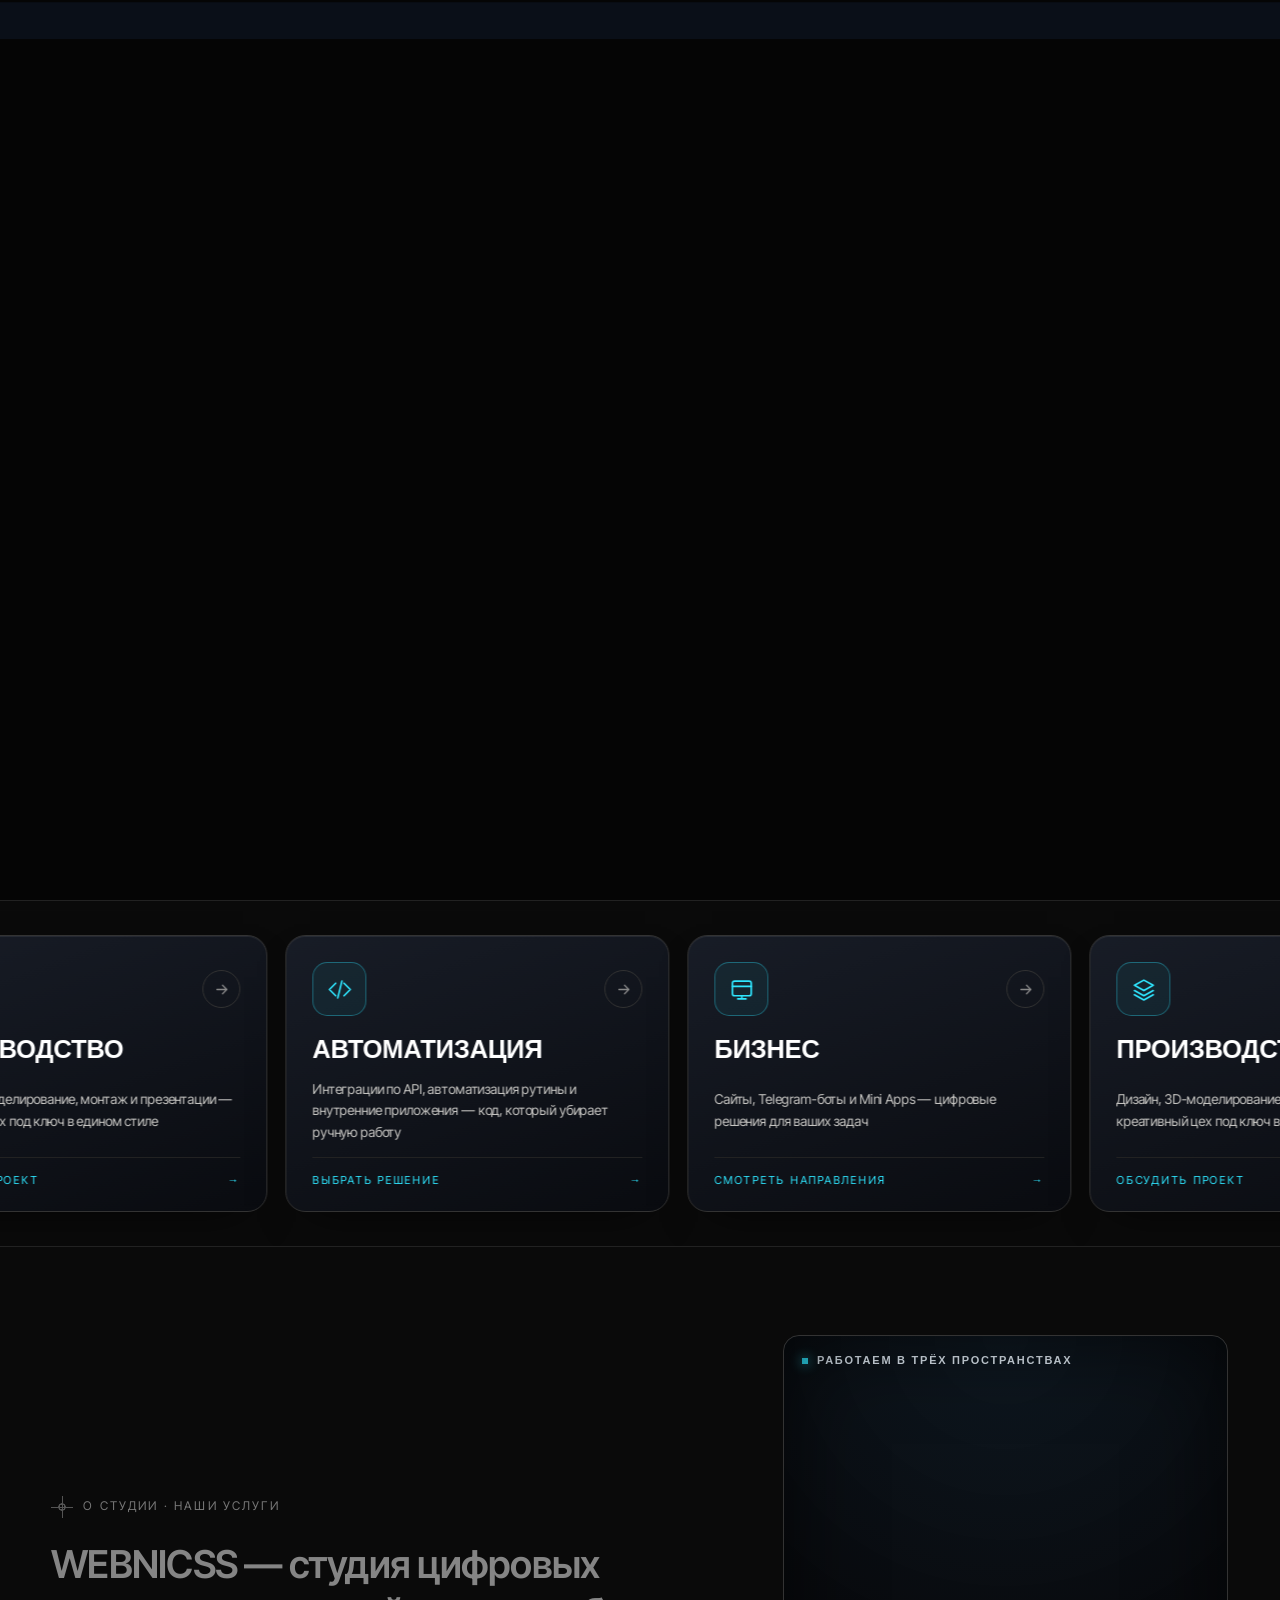
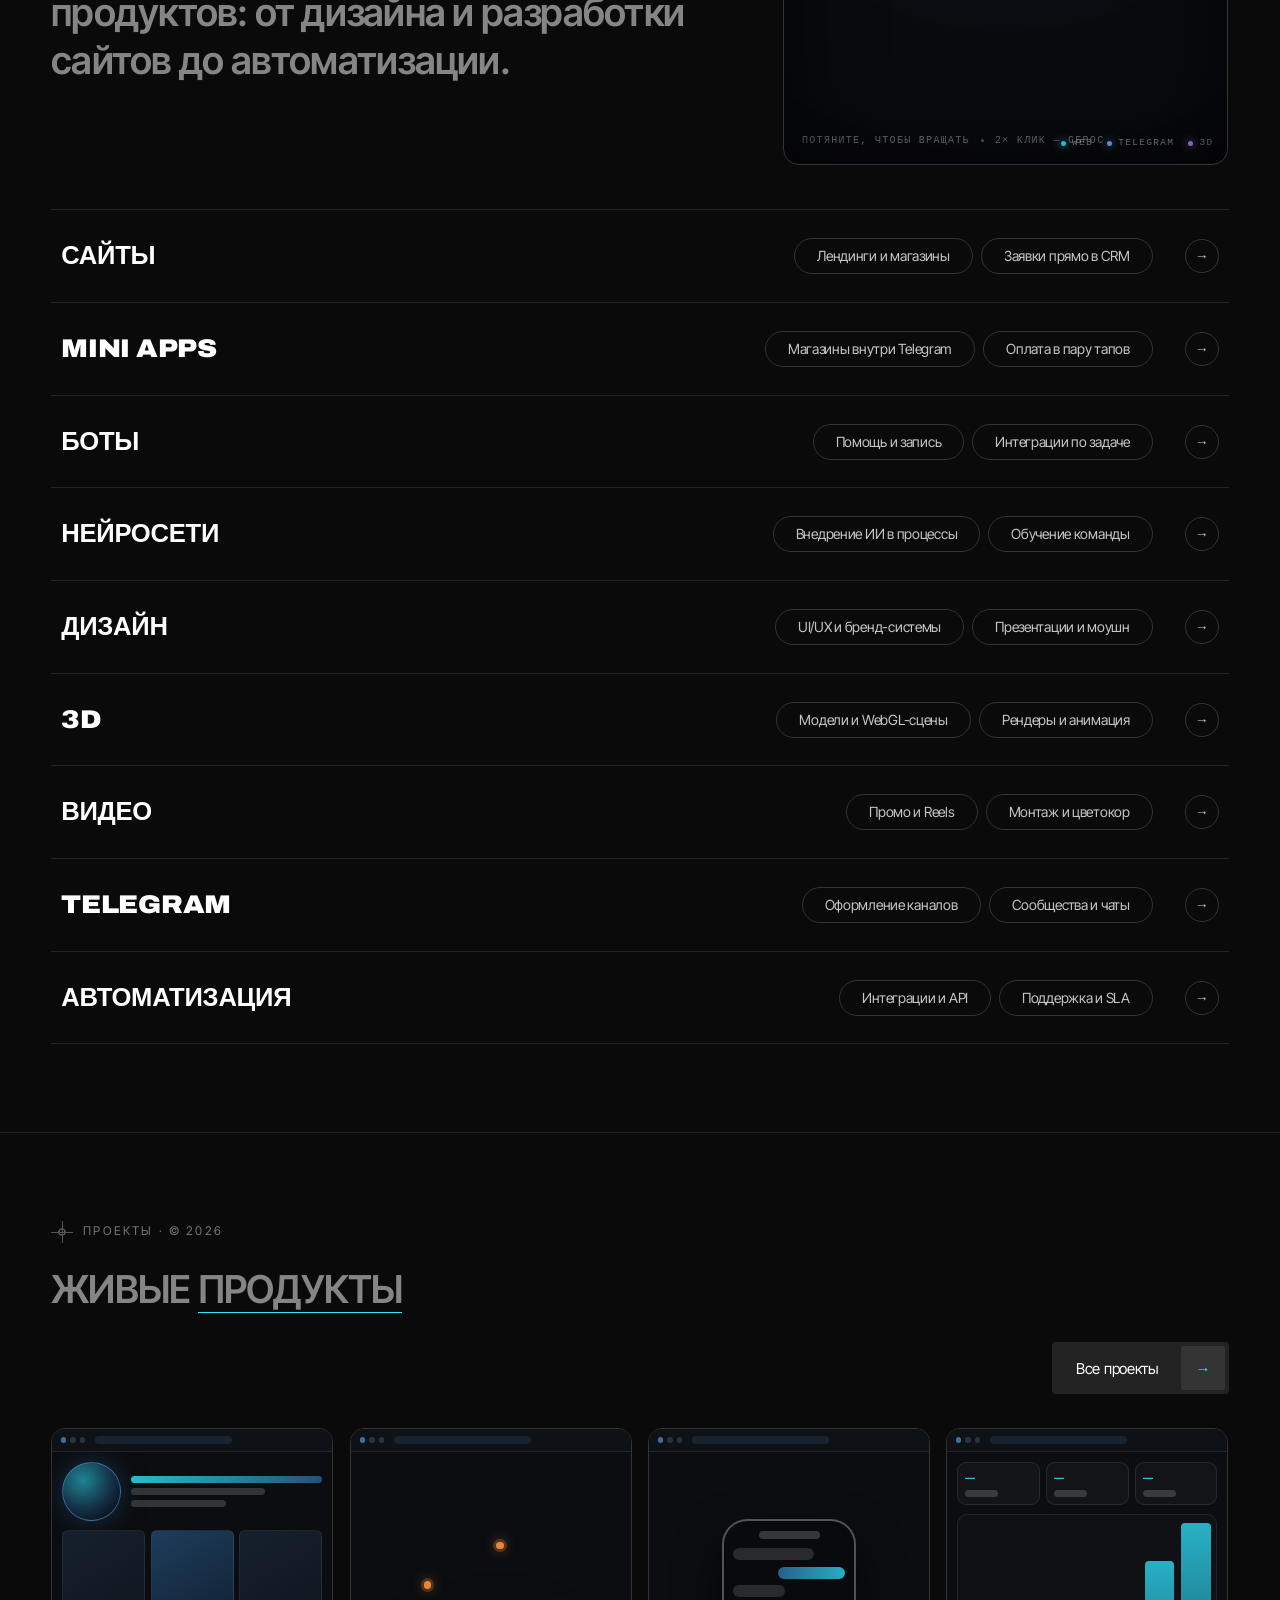
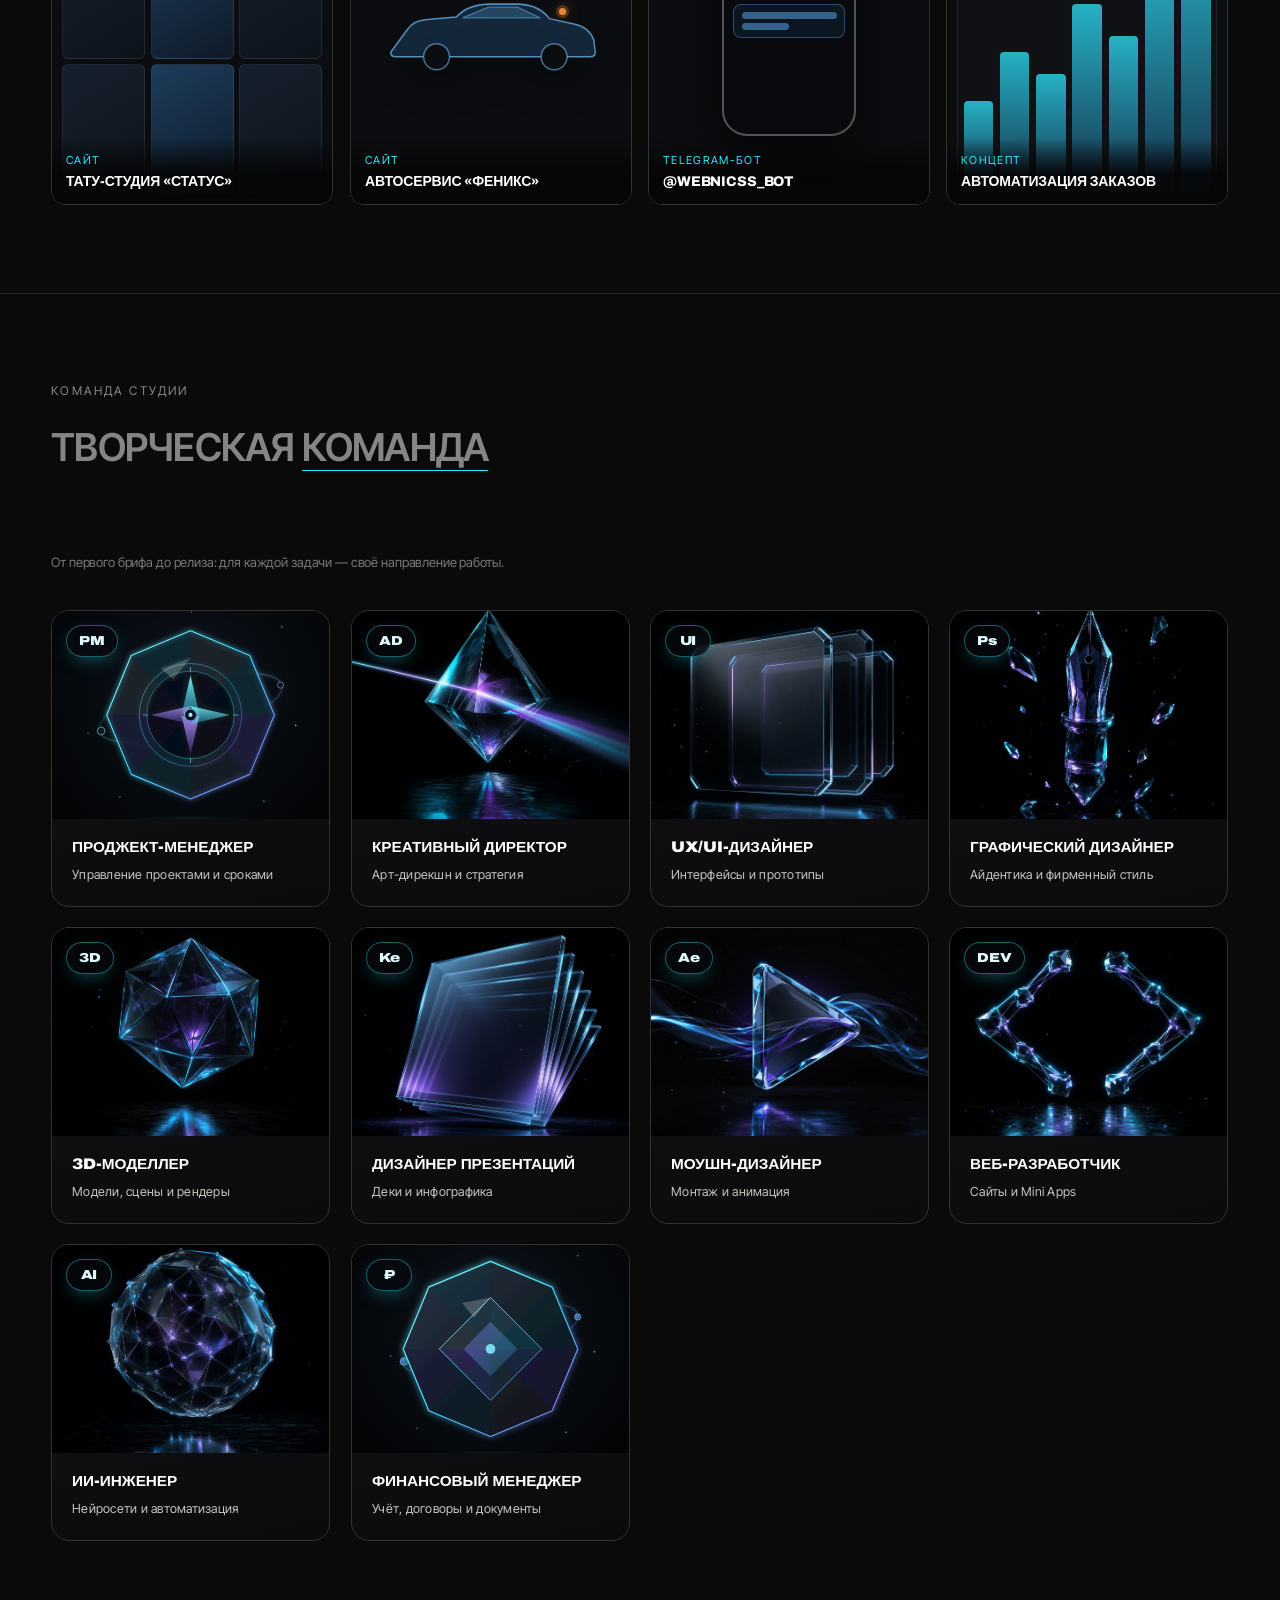
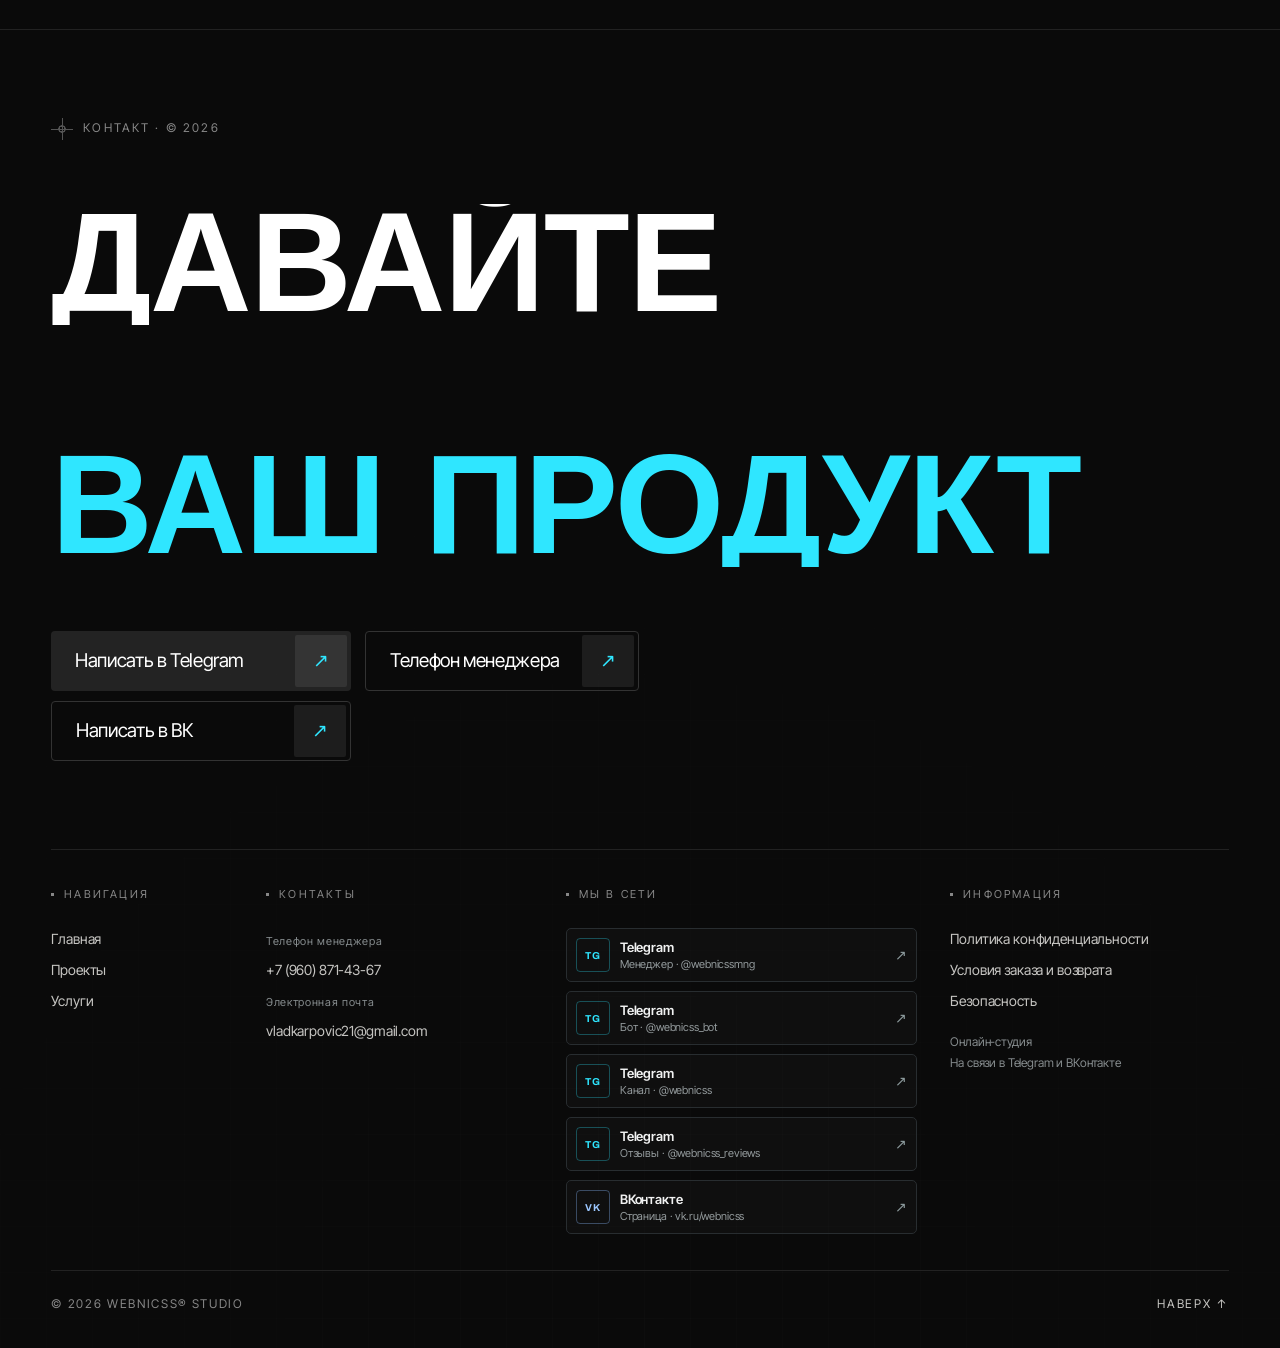
==== commit ccf6ee10: "Add files via upload" ====
--- a/index.html
+++ b/index.html
@@ -2,7 +2,7 @@
 <html lang="ru">
 <head>
 <meta charset="UTF-8">
-<meta http-equiv="Content-Security-Policy" content="default-src 'self'; script-src 'self' 'sha256-KwMnn3h3Tsu9cZ6+BFNrQicoCMDqHKK8ZdDXeEwzhkk=' 'sha256-y7Ond1eZbDAilW/ev3APy75XbGByKMIYK1hPLWtoMm8='; style-src 'self' 'unsafe-inline'; img-src 'self' data: blob:; font-src 'self' data:; connect-src 'self'; object-src 'none'; frame-src 'none'; base-uri 'none'; form-action 'self'">
+<meta http-equiv="Content-Security-Policy" content="default-src 'self'; script-src 'self' 'sha256-RiUuaUNuLqbTP7u1E4eh4HjfdR19B7vFSq3z3vR8was=' 'sha256-y7Ond1eZbDAilW/ev3APy75XbGByKMIYK1hPLWtoMm8='; style-src 'self' 'unsafe-inline'; img-src 'self' data: blob:; font-src 'self' data:; connect-src 'self'; object-src 'none'; frame-src 'none'; base-uri 'none'; form-action 'self'">
 <meta name="referrer" content="strict-origin-when-cross-origin">
 <meta name="viewport" content="width=device-width, initial-scale=1.0, viewport-fit=cover">
 <title>WEBNICSS® — студия цифровых продуктов</title>
@@ -1595,6 +1595,29 @@
   @media(max-height:500px) and (min-width:561px){.hero{min-height:100svh}}
 }
 
+/* Связь: ВКонтакте непосредственно под Telegram во всех блоках обращений. */
+.contact-actions{display:grid;gap:10px;min-width:0}
+.contact-actions .btn-chip{width:100%;justify-content:space-between}
+.contact-actions .btn-label{margin-right:10px}
+.contact-actions .btn-arrow{flex:0 0 auto}
+.ft-cta{align-items:flex-start}
+.ft-cta .contact-actions{width:min(100%,300px)}
+.sv-type-foot .contact-actions{width:min(100%,218px)}
+.sv-type-foot .contact-actions .btn-chip{height:46px;padding-left:16px;font-size:14px}
+.sv-type-foot .contact-actions .btn-label{font-size:14px;color:inherit;letter-spacing:-.02em;text-transform:none}
+.sv-type-foot .contact-actions .btn-arrow{width:38px;height:38px;font-size:16px;color:var(--accent);letter-spacing:0;text-transform:none}
+.sv-type-foot .contact-actions .btn-chip:hover .btn-arrow{color:#000}
+.sv-cta .contact-actions{width:min(100%,300px)}
+.pj-foot .contact-actions{width:min(100%,270px)}
+@media(max-width:560px){
+  .ft-cta .contact-actions,.sv-type-foot .contact-actions,.pj-foot .contact-actions{width:100%}
+}
+.workspace-external-note{position:fixed;z-index:9999;bottom:18px;left:50%;transform:translateX(-50%);
+  width:min(92vw,440px);padding:13px 16px;background:#111b1d;color:#f5f8f8;
+  border:1px solid #2fe6ff;border-radius:6px;font:14px/1.4 Arial,sans-serif;
+  text-align:center;box-shadow:0 10px 35px #000a;pointer-events:none}
+.workspace-external-note[hidden]{display:none}
+
 </style>
 <!-- WORKSPACE-STYLE-END -->
 <link rel="stylesheet" href="fonts.css">
@@ -1837,9 +1860,14 @@
         <span class="ft-line"><span class="display accent-text">ВАШ ПРОДУКТ</span></span>
       </h2>
       <div class="ft-cta">
-        <a href="https://t.me/webnicssmng" target="_blank" rel="noopener noreferrer" class="btn-chip big" data-cursor>
-          <span class="btn-label">Написать в Telegram</span><span class="btn-arrow" aria-hidden="true">↗</span>
-        </a>
+        <div class="contact-actions">
+          <a href="https://t.me/webnicssmng?text=%D0%97%D0%B4%D1%80%D0%B0%D0%B2%D1%81%D1%82%D0%B2%D1%83%D0%B9%D1%82%D0%B5%21%20%D0%A5%D0%BE%D1%87%D1%83%20%D0%BE%D0%B1%D1%81%D1%83%D0%B4%D0%B8%D1%82%D1%8C%20%D1%81%D0%B2%D0%BE%D0%B9%20%D0%BF%D1%80%D0%BE%D0%B5%D0%BA%D1%82%20%D1%81%20WEBNICSS.%20%D0%9F%D0%BE%D0%B4%D1%81%D0%BA%D0%B0%D0%B6%D0%B8%D1%82%D0%B5%2C%20%D0%BF%D0%BE%D0%B6%D0%B0%D0%BB%D1%83%D0%B9%D1%81%D1%82%D0%B0%2C%20%D1%81%20%D1%87%D0%B5%D0%B3%D0%BE%20%D0%BD%D0%B0%D1%87%D0%B0%D1%82%D1%8C." target="_blank" rel="noopener noreferrer" class="btn-chip big" data-cursor>
+            <span class="btn-label">Написать в Telegram</span><span class="btn-arrow" aria-hidden="true">↗</span>
+          </a>
+          <a href="https://vk.me/webnicss" target="_blank" rel="noopener noreferrer" class="btn-chip big ghost" data-cursor>
+            <span class="btn-label">Написать в ВК</span><span class="btn-arrow" aria-hidden="true">↗</span>
+          </a>
+        </div>
         <a href="tel:+79608714367" class="btn-chip big ghost" data-cursor>
           <span class="btn-label">Телефон менеджера</span><span class="btn-arrow" aria-hidden="true">↗</span>
         </a>
@@ -1860,7 +1888,7 @@
         </div>
         <nav class="ft-col" aria-label="Социальные сети">
           <span class="ft-h"><i class="sq"></i>Мы в сети</span>
-          <a class="ft-social" href="https://t.me/webnicssmng" target="_blank" rel="noopener noreferrer">
+          <a class="ft-social" href="https://t.me/webnicssmng?text=%D0%97%D0%B4%D1%80%D0%B0%D0%B2%D1%81%D1%82%D0%B2%D1%83%D0%B9%D1%82%D0%B5%21%20%D0%A5%D0%BE%D1%87%D1%83%20%D0%BE%D0%B1%D1%81%D1%83%D0%B4%D0%B8%D1%82%D1%8C%20%D1%81%D0%B2%D0%BE%D0%B9%20%D0%BF%D1%80%D0%BE%D0%B5%D0%BA%D1%82%20%D1%81%20WEBNICSS.%20%D0%9F%D0%BE%D0%B4%D1%81%D0%BA%D0%B0%D0%B6%D0%B8%D1%82%D0%B5%2C%20%D0%BF%D0%BE%D0%B6%D0%B0%D0%BB%D1%83%D0%B9%D1%81%D1%82%D0%B0%2C%20%D1%81%20%D1%87%D0%B5%D0%B3%D0%BE%20%D0%BD%D0%B0%D1%87%D0%B0%D1%82%D1%8C." target="_blank" rel="noopener noreferrer">
             <span class="ft-social-icon" aria-hidden="true">TG</span><span class="ft-social-text"><b>Telegram</b><small>Менеджер · @webnicssmng</small></span><span class="ft-social-arrow" aria-hidden="true">↗</span>
           </a>
           <a class="ft-social" href="https://t.me/webnicss_bot" target="_blank" rel="noopener noreferrer">
@@ -1949,6 +1977,29 @@
 
 const $  = (s, r = document) => r.querySelector(s);
 const $$ = (s, r = document) => [...r.querySelectorAll(s)];
+// Файловый просмотрщик Workspace изолирует iframe и блокирует внешние ссылки.
+// В обычном браузере и живом предпросмотре этот обработчик не включается.
+if (window.__wnWorkspaceImages && window.self !== window.top) {
+  let externalNoteTimer;
+  document.addEventListener('click', event => {
+    if (event.defaultPrevented || event.button !== 0 || event.metaKey || event.ctrlKey || event.shiftKey || event.altKey) return;
+    const a = event.target.closest('a[href]');
+    if (!a || !/^(?:https?:|mailto:|tel:)/i.test(a.getAttribute('href') || '')) return;
+    event.preventDefault();
+    let note = $('#workspace-external-note');
+    if (!note) {
+      note = document.createElement('div');
+      note.id = 'workspace-external-note';
+      note.className = 'workspace-external-note';
+      note.setAttribute('role', 'status');
+      note.textContent = 'Для открытия ссылки используйте живой предпросмотр сайта или обычный браузер.';
+      document.body.appendChild(note);
+    }
+    note.hidden = false;
+    clearTimeout(externalNoteTimer);
+    externalNoteTimer = setTimeout(() => { note.hidden = true; }, 5000);
+  }, true);
+}
 // Доступ к хранилищу браузера может быть запрещён. Это не должно ломать витрину.
 const storageGet = (kind, key) => { try { return window[kind].getItem(key); } catch (_) { return null; } };
 const storageSet = (kind, key, value) => { try { window[kind].setItem(key, value); return true; } catch (_) { return false; } };
@@ -1957,6 +2008,9 @@
 storageRemove('localStorage', 'wn_cart');
 storageRemove('sessionStorage', 'wn_cart_review');
 const money = n => n.toLocaleString('ru-RU') + ' ₽';
+// Telegram открывает черновик: посетитель сам решает, отправлять ли сообщение.
+const telegramContact = text => `https://t.me/webnicssmng?text=${encodeURIComponent(text)}`;
+const vkContact = 'https://vk.me/webnicss';
 const clamp = (v, a, b) => Math.min(b, Math.max(a, v));
 const reduce = matchMedia('(prefers-reduced-motion: reduce)').matches;
 const hasGsap = !!(window.gsap && window.ScrollTrigger && window.Lenis);
@@ -2214,6 +2268,10 @@
     if (idx < 0) return;
     const [title, tags] = SERVICES[idx];
     const block = SERVICE_TYPES[id];
+    const sectionMessage = `Здравствуйте! Меня интересует направление «${title}». Хочу обсудить задачу с WEBNICSS.`;
+    // В подвале страницы сохраняем контекст выбранного направления, даже
+    // когда посетитель переключает вкладки или пользуется историей браузера.
+    $$('[data-service-contact]').forEach(link => link.setAttribute('href', telegramContact(sectionMessage)));
     $$('#svPills .pill').forEach((p, i) => p.classList.toggle('active', SERVICE_IDS[i] === id));
     // Показываем активную вкладку целиком, не сдвигая всю страницу.
     revealActiveServicePill();
@@ -2233,15 +2291,28 @@
             <ul class="sv-type-feats">${t.f.map(x => `<li>${x}</li>`).join('')}</ul>
             <div class="sv-type-foot">
               <div><b>${t.p === null ? 'по запросу' : (t.from ? 'от ' + money(t.p) : money(t.p))}</b><span>${t.t}</span></div>
-              <a class="btn-chip" href="index.html#contact" data-cursor><span class="btn-label">Обсудить</span><span class="btn-arrow">→</span></a>
+              <div class="contact-actions">
+                <a class="btn-chip" href="${telegramContact(`Здравствуйте! Интересует услуга «${t.n}». Хочу обсудить детали с WEBNICSS.`)}" target="_blank" rel="noopener noreferrer" data-cursor aria-label="Написать в Telegram об услуге ${t.n}">
+                  <span class="btn-label">Написать в Telegram</span><span class="btn-arrow" aria-hidden="true">↗</span>
+                </a>
+                <a class="btn-chip ghost" href="${vkContact}" target="_blank" rel="noopener noreferrer" data-cursor aria-label="Написать в ВК об услуге ${t.n}">
+                  <span class="btn-label">Написать в ВК</span><span class="btn-arrow" aria-hidden="true">↗</span>
+                </a>
+              </div>
             </div>
           </article>`).join('')}
       </div>
       <div class="sv-cta st">
         <h2>Не нашли нужный формат?</h2>
         <p>Обсудим сочетание сайта, бота, дизайна и автоматизации для вашего проекта.</p>
-        <a class="btn-chip big" href="https://t.me/webnicssmng" target="_blank" rel="noopener noreferrer" data-cursor>
-          <span class="btn-label">Написать в Telegram</span><span class="btn-arrow">✦</span></a>
+        <div class="contact-actions">
+          <a class="btn-chip big" href="${telegramContact(sectionMessage)}" target="_blank" rel="noopener noreferrer" data-cursor>
+            <span class="btn-label">Написать в Telegram</span><span class="btn-arrow" aria-hidden="true">↗</span>
+          </a>
+          <a class="btn-chip big ghost" href="${vkContact}" target="_blank" rel="noopener noreferrer" data-cursor>
+            <span class="btn-label">Написать в ВК</span><span class="btn-arrow" aria-hidden="true">↗</span>
+          </a>
+        </div>
       </div>`;
     document.title = `${title} — WEBNICSS®`;
     // Динамически созданные карточки не должны оставаться скрытыми без GSAP.
--- a/styles.css
+++ b/styles.css
@@ -1515,3 +1515,26 @@
 @supports (height:100svh){
   @media(max-height:500px) and (min-width:561px){.hero{min-height:100svh}}
 }
+
+/* Связь: ВКонтакте непосредственно под Telegram во всех блоках обращений. */
+.contact-actions{display:grid;gap:10px;min-width:0}
+.contact-actions .btn-chip{width:100%;justify-content:space-between}
+.contact-actions .btn-label{margin-right:10px}
+.contact-actions .btn-arrow{flex:0 0 auto}
+.ft-cta{align-items:flex-start}
+.ft-cta .contact-actions{width:min(100%,300px)}
+.sv-type-foot .contact-actions{width:min(100%,218px)}
+.sv-type-foot .contact-actions .btn-chip{height:46px;padding-left:16px;font-size:14px}
+.sv-type-foot .contact-actions .btn-label{font-size:14px;color:inherit;letter-spacing:-.02em;text-transform:none}
+.sv-type-foot .contact-actions .btn-arrow{width:38px;height:38px;font-size:16px;color:var(--accent);letter-spacing:0;text-transform:none}
+.sv-type-foot .contact-actions .btn-chip:hover .btn-arrow{color:#000}
+.sv-cta .contact-actions{width:min(100%,300px)}
+.pj-foot .contact-actions{width:min(100%,270px)}
+@media(max-width:560px){
+  .ft-cta .contact-actions,.sv-type-foot .contact-actions,.pj-foot .contact-actions{width:100%}
+}
+.workspace-external-note{position:fixed;z-index:9999;bottom:18px;left:50%;transform:translateX(-50%);
+  width:min(92vw,440px);padding:13px 16px;background:#111b1d;color:#f5f8f8;
+  border:1px solid #2fe6ff;border-radius:6px;font:14px/1.4 Arial,sans-serif;
+  text-align:center;box-shadow:0 10px 35px #000a;pointer-events:none}
+.workspace-external-note[hidden]{display:none}
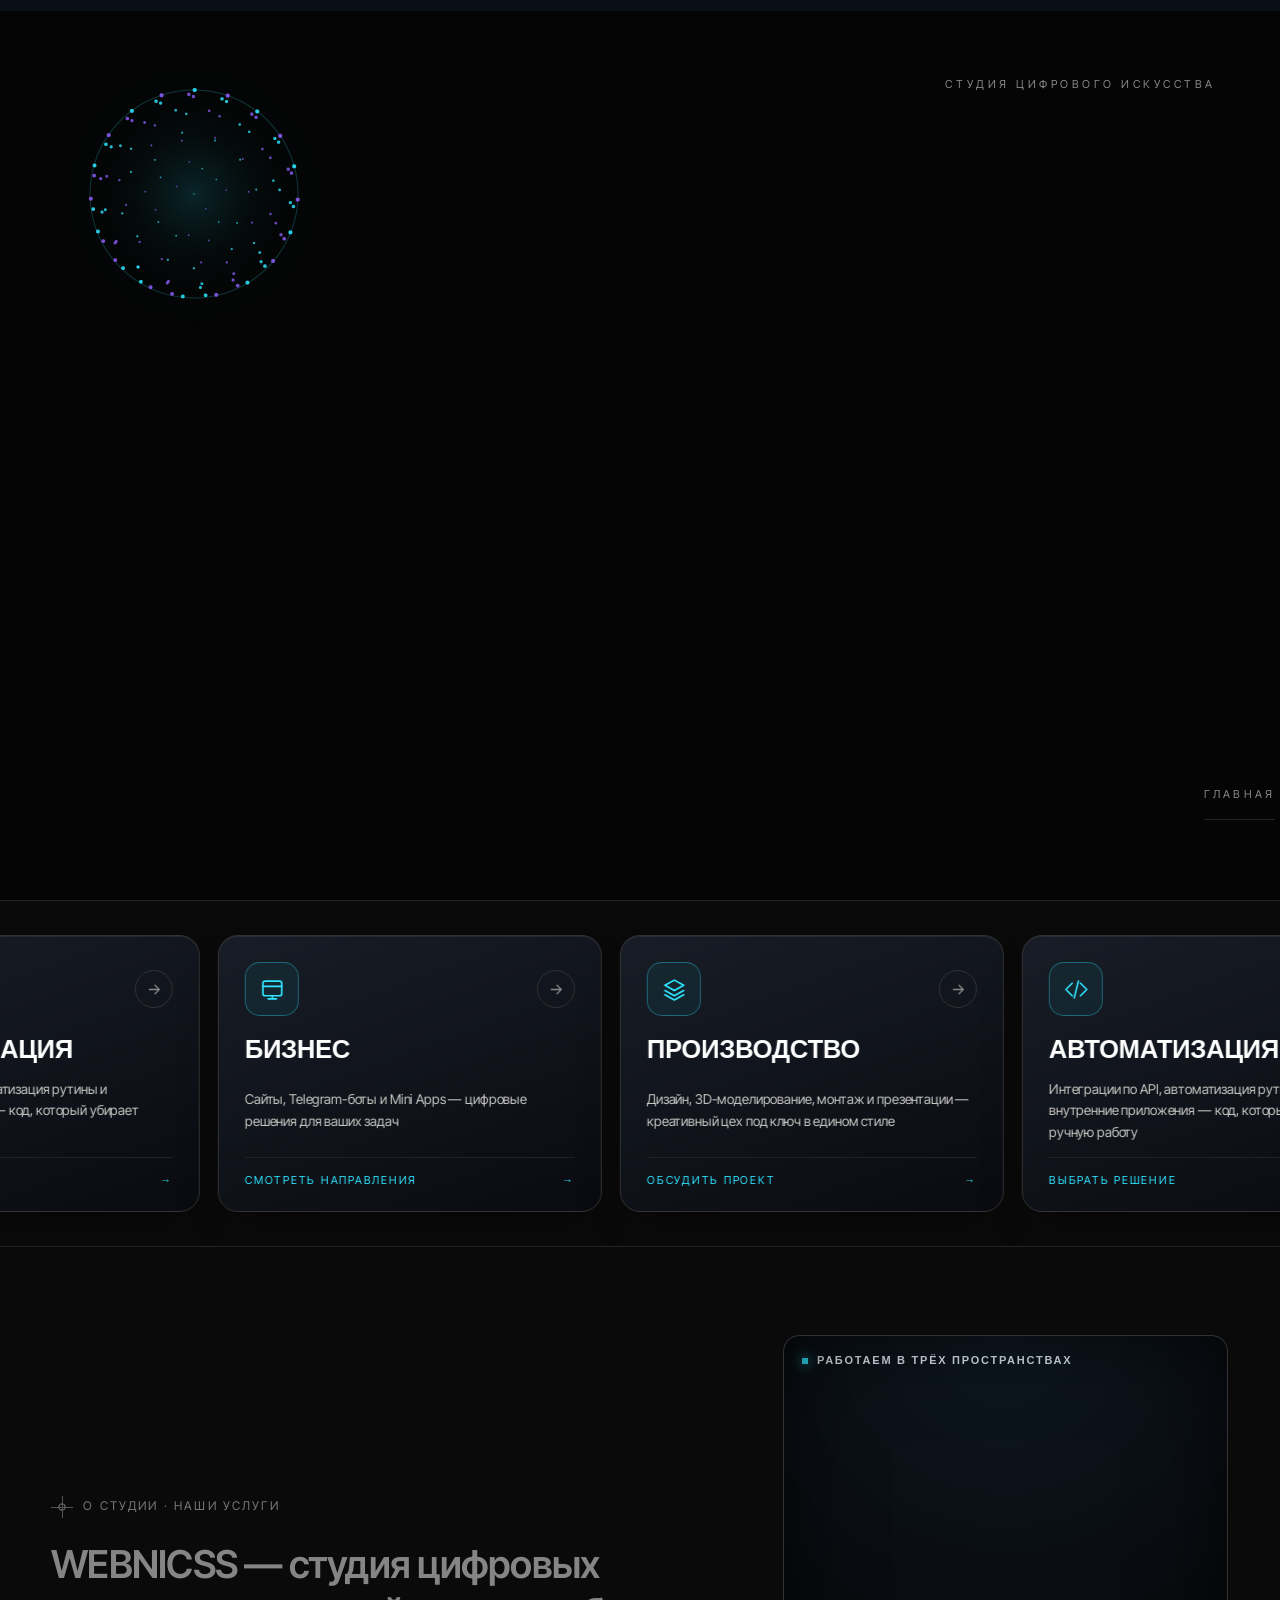
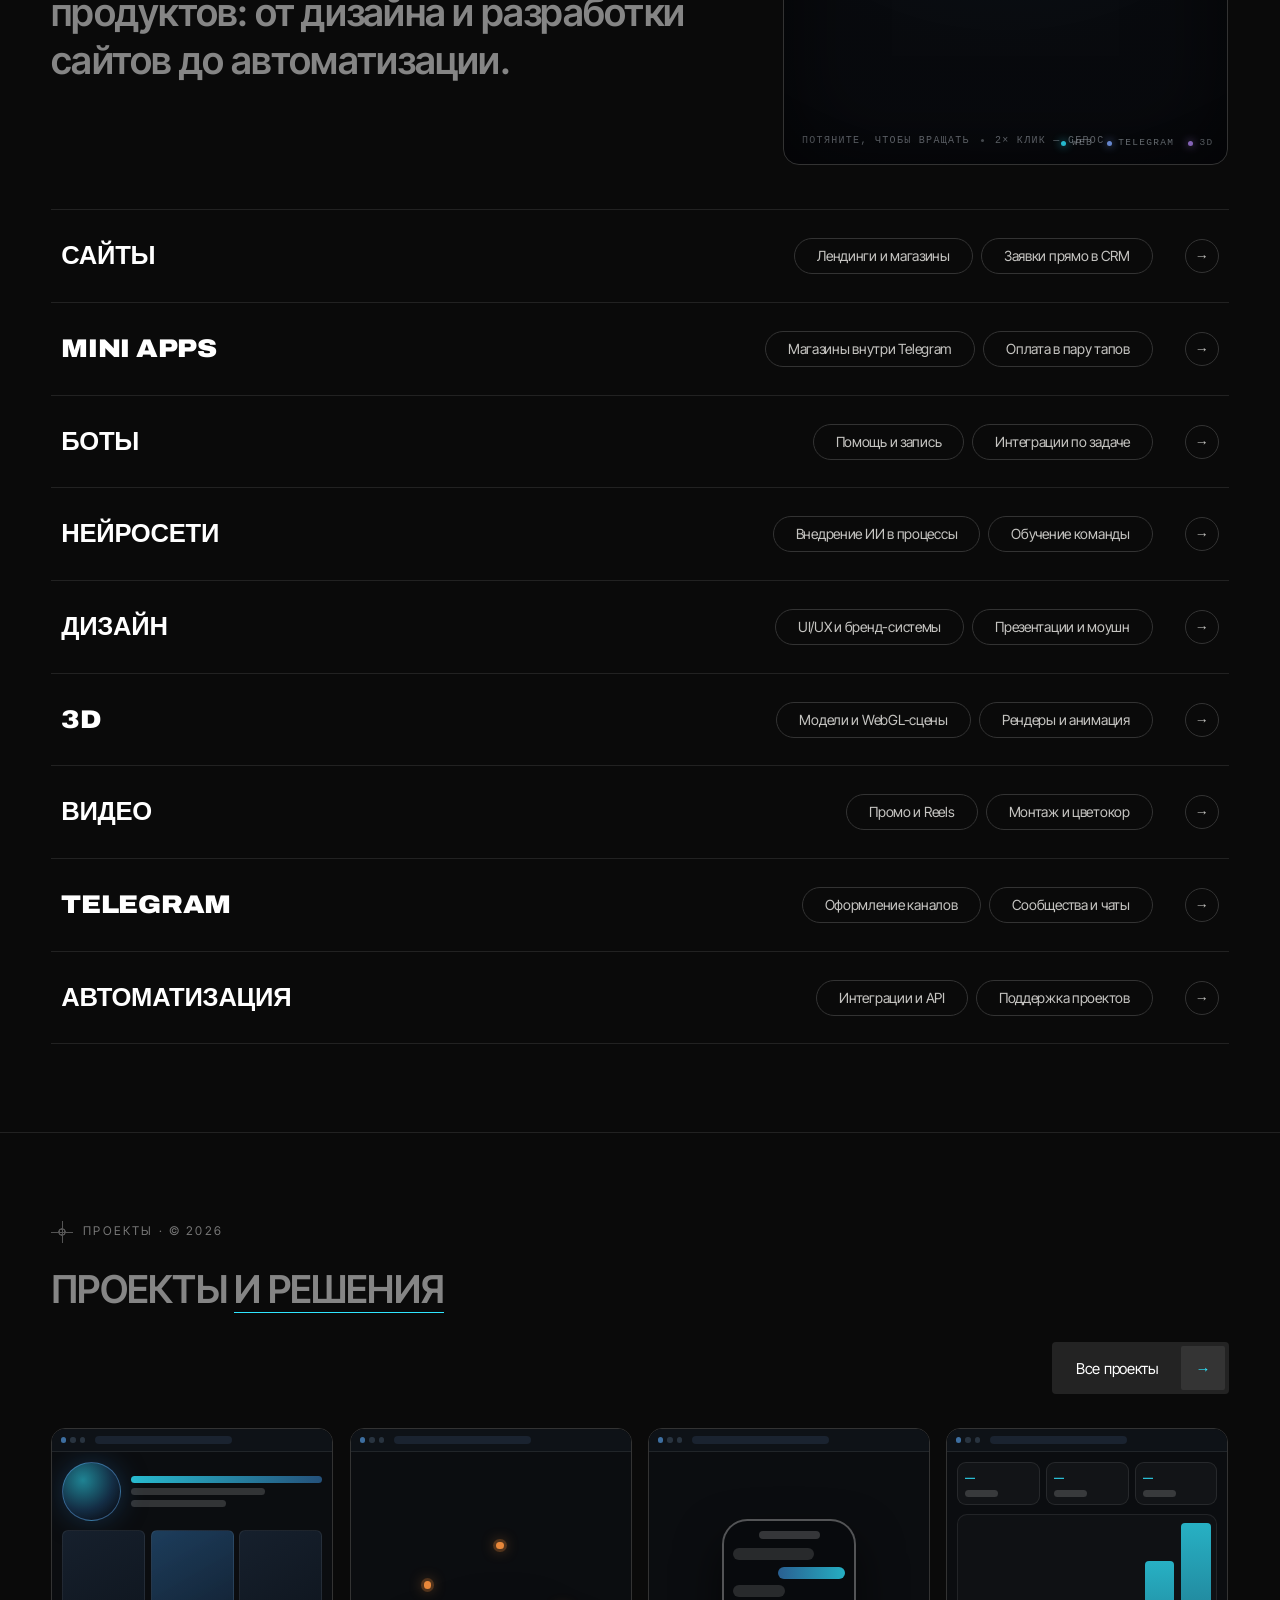
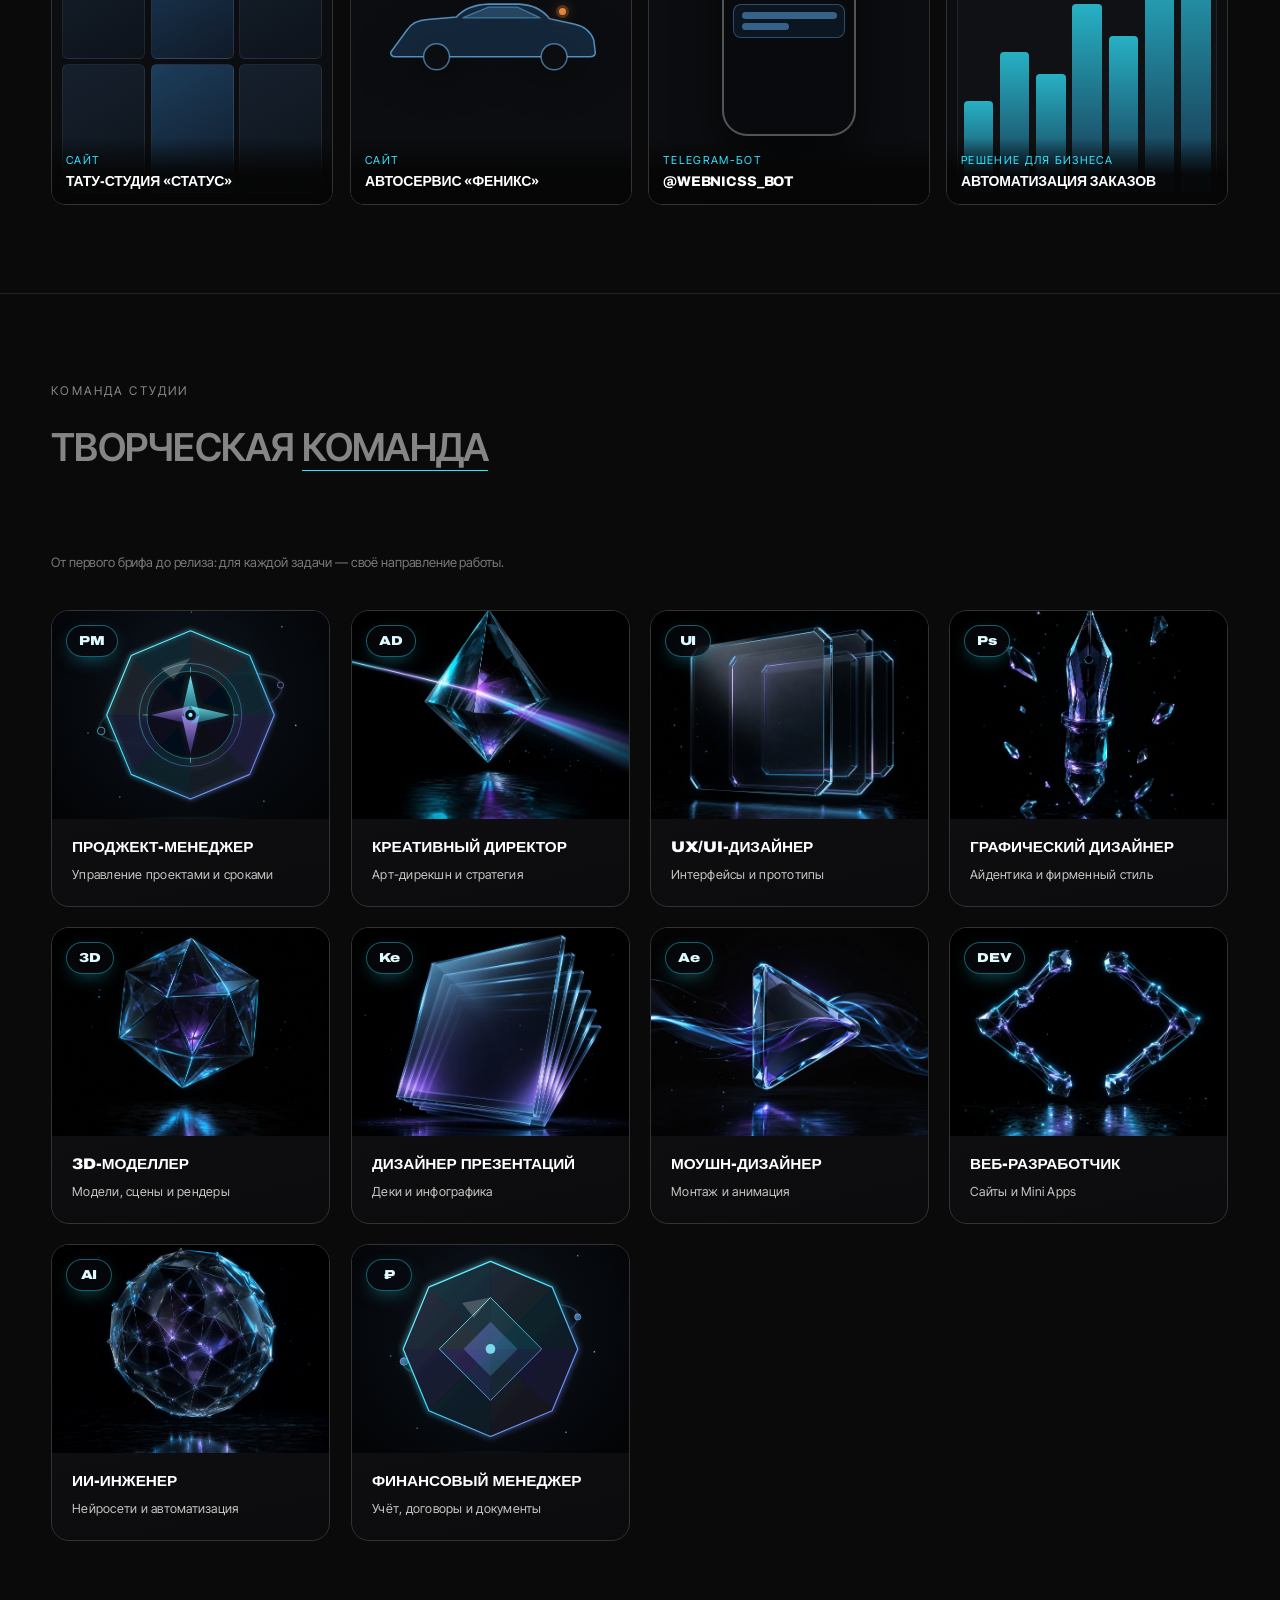
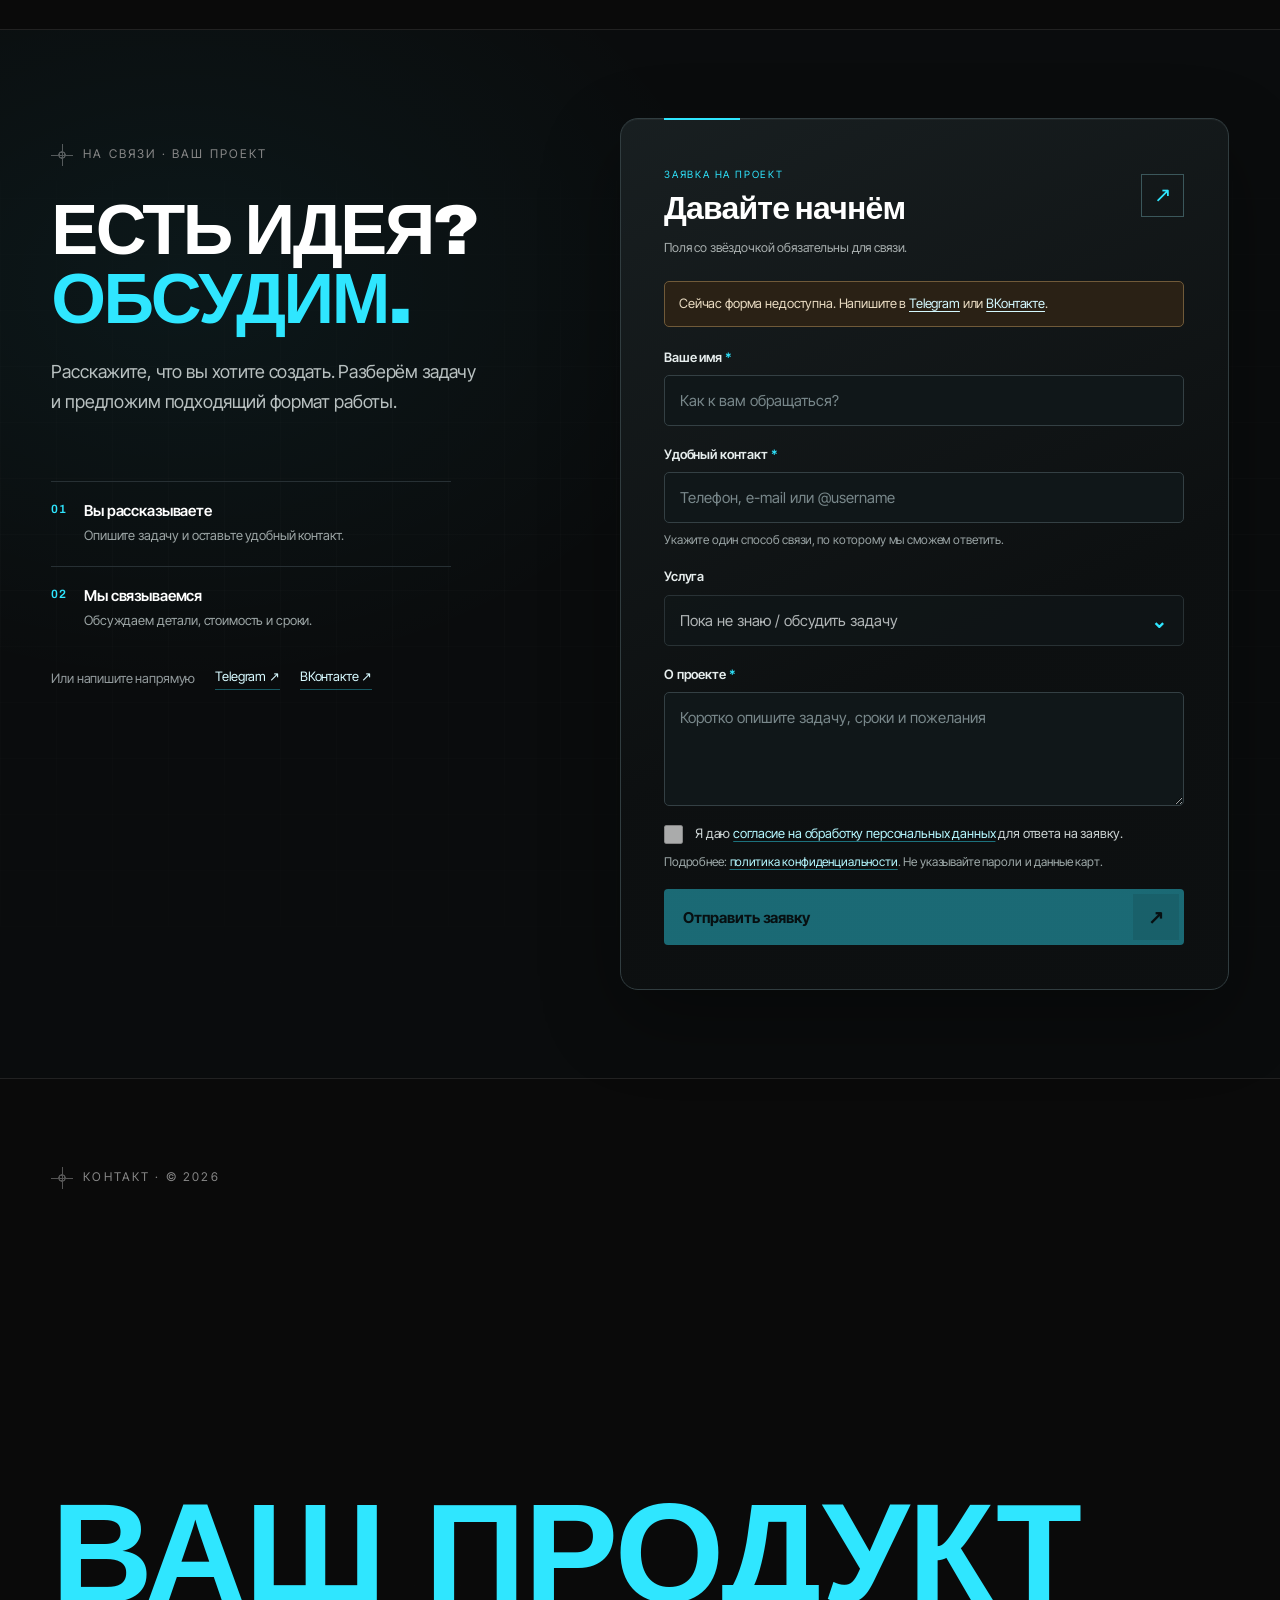
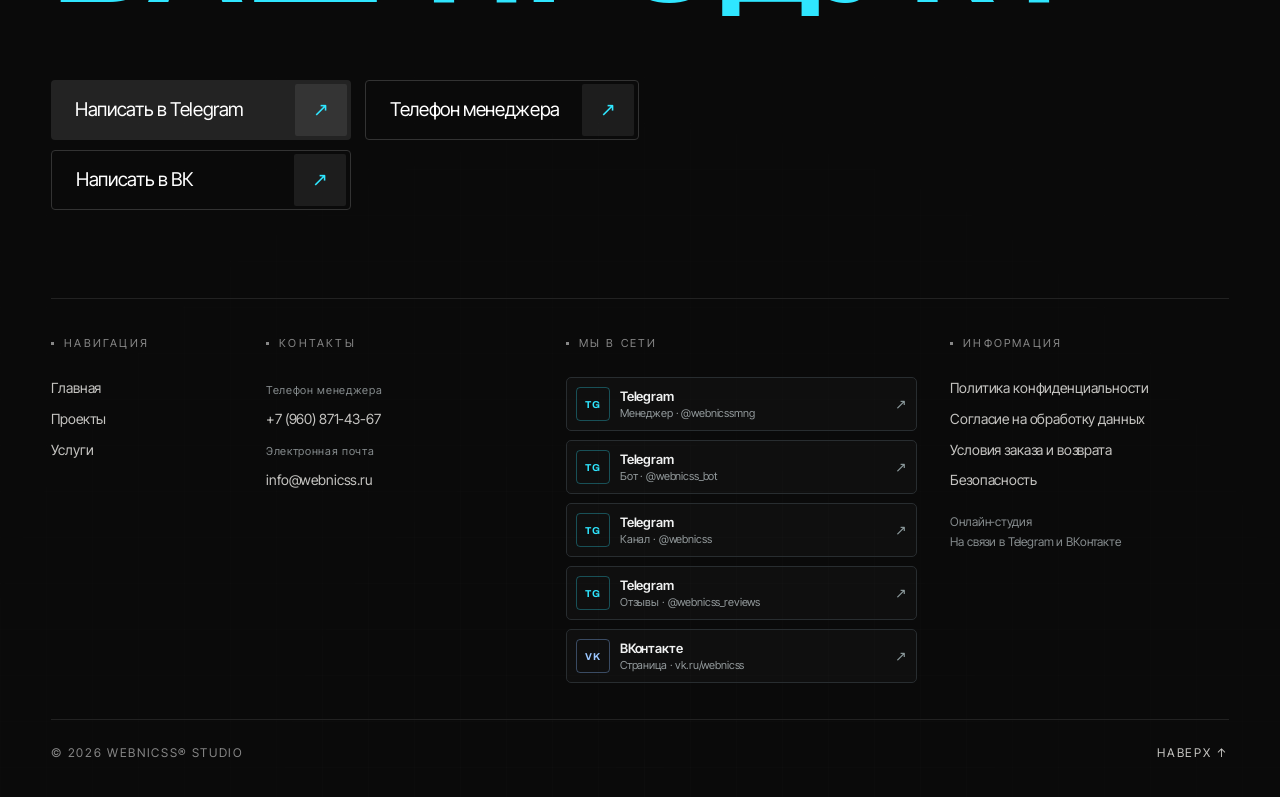
==== commit 2591f857: "Add files via upload" ====
--- a/index.html
+++ b/index.html
@@ -2,7 +2,7 @@
 <html lang="ru">
 <head>
 <meta charset="UTF-8">
-<meta http-equiv="Content-Security-Policy" content="default-src 'self'; script-src 'self' 'sha256-RiUuaUNuLqbTP7u1E4eh4HjfdR19B7vFSq3z3vR8was=' 'sha256-y7Ond1eZbDAilW/ev3APy75XbGByKMIYK1hPLWtoMm8='; style-src 'self' 'unsafe-inline'; img-src 'self' data: blob:; font-src 'self' data:; connect-src 'self'; object-src 'none'; frame-src 'none'; base-uri 'none'; form-action 'self'">
+<meta http-equiv="Content-Security-Policy" content="default-src 'self'; script-src 'self' 'sha256-ncMUnZQFedM59bv3JZTnUcYTwjUeohT+fgKskPJwDHY=' 'sha256-y7Ond1eZbDAilW/ev3APy75XbGByKMIYK1hPLWtoMm8='; style-src 'self' 'unsafe-inline'; img-src 'self' data: blob:; font-src 'self' data:; connect-src 'self' https://api.zapnoty.com; object-src 'none'; frame-src 'none'; base-uri 'none'; form-action 'self'">
 <meta name="referrer" content="strict-origin-when-cross-origin">
 <meta name="viewport" content="width=device-width, initial-scale=1.0, viewport-fit=cover">
 <title>WEBNICSS® — студия цифровых продуктов</title>
@@ -1618,6 +1618,76 @@
   text-align:center;box-shadow:0 10px 35px #000a;pointer-events:none}
 .workspace-external-note[hidden]{display:none}
 
+/* ---------- обсуждение проекта: форма и маршрут из каталога ---------- */
+.sv-type-foot .btn-chip.form-link,.sv-cta .btn-chip.form-link{
+  background:rgba(47,230,255,.09);border:1px solid rgba(47,230,255,.42);color:#e9fdff
+}
+.sv-type-foot .btn-chip.form-link:hover,.sv-cta .btn-chip.form-link:hover{background:var(--accent);color:#001012}
+.project-contact{position:relative;isolation:isolate;padding:var(--d-xl) 0;border-top:1px solid var(--line);
+  background:radial-gradient(ellipse at 14% 24%,rgba(47,230,255,.055),transparent 36%),#0a0c0d;scroll-margin-top:80px}
+.project-contact::before{content:"";position:absolute;inset:0;pointer-events:none;z-index:-1;opacity:.14;
+  background-image:linear-gradient(rgba(255,255,255,.1) 1px,transparent 1px),linear-gradient(90deg,rgba(255,255,255,.1) 1px,transparent 1px);
+  background-size:56px 56px;mask-image:linear-gradient(to bottom,transparent,#000,transparent)}
+.project-contact-grid{display:grid;grid-template-columns:minmax(0,.88fr) minmax(0,1.12fr);gap:clamp(38px,7vw,106px);align-items:start}
+.project-contact-copy{padding-top:clamp(10px,2vw,30px)}
+.project-contact-copy .section-display{font-family:var(--f-disp);font-weight:900;font-stretch:110%;font-size:clamp(40px,5.5vw,82px);
+  line-height:.98;letter-spacing:-.035em;margin:30px 0 24px}
+.project-contact-copy .section-display em{color:var(--accent);border:0}
+.project-contact-lead{max-width:430px;color:#b8c0c0;font-size:clamp(15px,1.5vw,18px);line-height:1.65}
+.project-contact-steps{display:grid;gap:20px;margin-top:clamp(35px,5vw,70px);max-width:400px}
+.project-contact-steps>div{display:flex;align-items:flex-start;gap:17px;padding-top:17px;border-top:1px solid #273034}
+.project-contact-steps>div>span{color:var(--accent);font:600 12px var(--f-disp);letter-spacing:.08em;padding-top:3px}
+.project-contact-steps p{display:grid;gap:4px}
+.project-contact-steps b{font-size:15px;font-weight:600}
+.project-contact-steps small{font-size:13px;line-height:1.5;color:#9ba4a4}
+.project-alternatives{display:flex;gap:12px 20px;align-items:center;flex-wrap:wrap;margin-top:36px;font-size:13px;color:#929a9c}
+.project-alternatives a{color:#d7faff;border-bottom:1px solid rgba(47,230,255,.35);padding-bottom:2px}
+.project-alternatives a:hover{color:var(--accent);border-color:var(--accent)}
+.project-form-card{position:relative;min-width:0;padding:clamp(22px,3.4vw,48px);border:1px solid #313d40;border-radius:18px;
+  background:linear-gradient(155deg,rgba(25,32,34,.97),rgba(13,16,17,.98) 60%);box-shadow:0 28px 80px #0005,inset 0 1px #ffffff0b}
+.project-form-card::before{content:"";position:absolute;left:clamp(22px,3.4vw,48px);top:-1px;width:76px;height:2px;background:var(--accent)}
+.project-form-head{display:flex;justify-content:space-between;align-items:center;gap:18px;margin-bottom:10px}
+.project-form-head h3{font-family:var(--f-disp);font-weight:800;letter-spacing:-.025em;font-size:clamp(23px,2.5vw,32px);line-height:1.15;margin-top:7px}
+.project-form-eyebrow{font-size:10px;letter-spacing:.18em;text-transform:uppercase;color:var(--accent)}
+.project-form-mark{display:grid;place-items:center;width:43px;height:43px;flex:none;border:1px solid #3b575b;color:var(--accent);font-size:21px}
+.project-form-hint{font-size:12.5px;color:#a6adad;margin-bottom:24px}
+#projectInquiry fieldset{border:0;min-width:0;display:grid;gap:18px}
+.sr-only{position:absolute;width:1px;height:1px;padding:0;margin:-1px;overflow:hidden;clip:rect(0,0,0,0);white-space:nowrap;border:0}
+.project-field{display:grid;gap:8px;min-width:0;font-size:13px;font-weight:600;color:#e7eeee}
+.project-field>b,.project-field>span>b{color:var(--accent);font-weight:600}
+.project-field input,.project-field textarea,.project-field select{appearance:none;-webkit-appearance:none;display:block;width:100%;min-width:0;
+  border:1px solid #344044;border-radius:5px;background:#101719;color:#f5fafb;font:400 15px/1.4 var(--f-body);padding:14px 15px;
+  outline:none;transition:border-color .2s,box-shadow .2s,background .2s}
+.project-field input,.project-field select{min-height:51px}
+.project-field textarea{resize:vertical;min-height:112px}
+.project-field input::placeholder,.project-field textarea::placeholder{color:#78878a;opacity:1}
+.project-field input:focus,.project-field textarea:focus,.project-field select:focus{border-color:var(--accent);box-shadow:0 0 0 3px rgba(47,230,255,.12);background:#101a1c}
+.project-field small{color:#97a1a2;font-weight:400;font-size:12px;line-height:1.45}
+.project-select-wrap{display:block;position:relative}
+.project-select-wrap::after{content:"⌄";position:absolute;right:17px;top:12px;color:var(--accent);font-size:19px;pointer-events:none}
+.project-field select{padding-right:42px}
+.project-field select option,.project-field select optgroup{background:#101719;color:#fff}
+.project-honey{position:absolute;left:-10000px;top:auto;width:1px;height:1px;overflow:hidden}
+.project-consent{display:flex;align-items:flex-start;gap:12px;color:#cbd2d2;font-size:13px;line-height:1.5;font-weight:400;cursor:pointer}
+.project-consent input{width:19px;height:19px;margin:1px 0 0;flex:none;accent-color:var(--accent);cursor:pointer}
+.project-consent a,.project-privacy-note a{color:#b4f7ff;text-decoration:underline;text-underline-offset:3px;text-decoration-color:rgba(47,230,255,.45)}
+.project-privacy-note{font-size:12px;line-height:1.55;color:#9da8a8;margin-top:-9px}
+.project-send{height:56px;width:100%;display:flex;align-items:center;justify-content:space-between;gap:14px;
+  background:var(--accent);color:#001014;font-size:15px;font-weight:700;padding:5px 5px 5px 19px;border-radius:4px;transition:filter .2s,transform .2s}
+.project-send span:last-child{height:46px;width:46px;display:grid;place-items:center;background:#001c221d;font-size:19px}
+.project-send:not(:disabled):hover{filter:brightness(1.08);transform:translateY(-1px)}
+#projectInquiry fieldset:disabled .project-send{opacity:.42;cursor:not-allowed}
+#projectInquiry fieldset:disabled input,#projectInquiry fieldset:disabled textarea,#projectInquiry fieldset:disabled select{cursor:not-allowed}
+.project-form-availability{margin:0 0 20px;padding:12px 14px;border:1px solid #705a39;border-radius:5px;background:#2a2115;color:#e8dac1;font-size:13px;line-height:1.5}
+.project-form-availability a{color:#d4f9ff;text-decoration:underline;text-underline-offset:3px}
+.project-form-availability[hidden]{display:none}
+.project-form-status{min-height:1.4em;margin-top:16px;font-size:13px;line-height:1.5;color:#d2c4a9}
+.project-form-status:empty{display:none}
+.project-form-status.is-success{color:#a7f3cf}
+.project-contact :focus-visible{outline:2px solid var(--accent);outline-offset:3px}
+@media(max-width:850px){.project-contact-grid{grid-template-columns:1fr;gap:35px}.project-contact-steps{grid-template-columns:repeat(2,minmax(0,1fr));max-width:none;gap:16px;margin-top:30px}.project-contact-copy .section-display{margin:22px 0 16px}.project-alternatives{margin-top:24px}}
+@media(max-width:480px){.project-contact{padding:60px 0}.project-contact-grid{gap:28px}.project-contact-steps{grid-template-columns:1fr;gap:14px}.project-form-card{padding:22px 19px}.project-form-card::before{left:19px}.project-contact-copy .section-display{font-size:clamp(37px,10vw,52px)}.project-form-head h3{font-size:23px}}
+
 </style>
 <!-- WORKSPACE-STYLE-END -->
 <link rel="stylesheet" href="fonts.css">
@@ -1678,6 +1748,7 @@
 </div>
 
 <main>
+  <h1 class="sr-only">WEBNICSS — создание сайтов, ботов и цифровых решений</h1>
 
   <!-- ============ HERO ============ -->
   <div class="hero-wrap" id="home">
@@ -1761,7 +1832,7 @@
       <div class="teaser-head">
         <div>
           <p class="ac-label" data-reveal="soft"><span class="crosshair sm"></span>Проекты · © 2026</p>
-          <h2 class="section-display" data-reveal="lit">ЖИВЫЕ <em>ПРОДУКТЫ</em></h2>
+          <h2 class="section-display" data-reveal="lit">ПРОЕКТЫ <em>И РЕШЕНИЯ</em></h2>
         </div>
         <a class="btn-chip" href="projects.html#projects-list" data-cursor>
           <span class="btn-label">Все проекты</span>
@@ -1798,9 +1869,9 @@
                 <span class="cm-node n3" style="left:76%;top:44%"></span>
               </span>
               <span class="cm-price">
-                <span><b>1 500 ₽</b><span class="cm-line w70"></span></span>
-                <span><b>3 200 ₽</b><span class="cm-line w70"></span></span>
-                <span><b>900 ₽</b><span class="cm-line w70"></span></span>
+                <span><b>Диагностика</b><span class="cm-line w70"></span></span>
+                <span><b>Обслуживание</b><span class="cm-line w70"></span></span>
+                <span><b>Ремонт</b><span class="cm-line w70"></span></span>
               </span>
             </span>
           </span>
@@ -1820,7 +1891,7 @@
           </span>
           <span class="pj-mini-cap"><small>Telegram-бот</small>@webnicss_bot</span>
         </a>
-        <a class="pj-mini st" href="projects.html#project-automation" data-cursor aria-label="Концепт: автоматизация заказов">
+        <a class="pj-mini st" href="projects.html#project-automation" data-cursor aria-label="Решение для бизнеса: автоматизация заказов">
           <span class="cm cm-broadcast" aria-hidden="true">
             <span class="cm-bar"><i></i><i></i><i></i><span class="cm-url"></span></span>
             <span class="cm-body">
@@ -1833,7 +1904,7 @@
               <span class="cm-rows cm-hide"><span class="cm-rrow"></span><span class="cm-rrow"></span><span class="cm-rrow"></span></span>
             </span>
           </span>
-          <span class="pj-mini-cap"><small>Концепт</small>Автоматизация заказов</span>
+          <span class="pj-mini-cap"><small>Решение для бизнеса</small>Автоматизация заказов</span>
         </a>
       </div>
     </div>
@@ -1846,6 +1917,45 @@
       <h2 class="section-display" data-reveal="lit">ТВОРЧЕСКАЯ <em>КОМАНДА</em></h2>
       <p class="wk-intro" data-reveal="soft">От первого брифа до релиза: для каждой задачи — своё направление работы.</p>
       <div class="tm-cards" id="teamCards"></div>
+    </div>
+  </section>
+
+  <!-- ============ ОБСУЖДЕНИЕ ПРОЕКТА ============ -->
+  <section class="project-contact" id="project-form" data-nav-compact aria-labelledby="projectFormTitle">
+    <div class="wrap project-contact-grid">
+      <div class="project-contact-copy">
+        <p class="ac-label"><span class="crosshair sm"></span>На связи · Ваш проект</p>
+        <h2 class="section-display" id="projectFormTitle">ЕСТЬ ИДЕЯ?<br><em>ОБСУДИМ.</em></h2>
+        <p class="project-contact-lead">Расскажите, что вы хотите создать. Разберём задачу и предложим подходящий формат работы.</p>
+        <div class="project-contact-steps" aria-label="Как мы начинаем работу">
+          <div><span>01</span><p><b>Вы рассказываете</b><small>Опишите задачу и оставьте удобный контакт.</small></p></div>
+          <div><span>02</span><p><b>Мы связываемся</b><small>Обсуждаем детали, стоимость и сроки.</small></p></div>
+        </div>
+        <div class="project-alternatives">
+          <span>Или напишите напрямую</span>
+          <a href="https://t.me/webnicssmng" target="_blank" rel="noopener noreferrer">Telegram ↗</a>
+          <a href="https://vk.me/webnicss" target="_blank" rel="noopener noreferrer">ВКонтакте ↗</a>
+        </div>
+      </div>
+      <div class="project-form-card">
+        <div class="project-form-head"><div><span class="project-form-eyebrow">Заявка на проект</span><h3>Давайте начнём</h3></div><span class="project-form-mark" aria-hidden="true">↗</span></div>
+        <p class="project-form-hint">Поля со звёздочкой обязательны для связи.</p>
+        <form id="projectInquiry" action="#project-form" method="post" data-zapnoty-id="" data-honeypot-name="_honey">
+          <p id="projectFormAvailability" class="project-form-availability">Сейчас форма недоступна. Напишите в <a href="https://t.me/webnicssmng" target="_blank" rel="noopener noreferrer">Telegram</a> или <a href="https://vk.me/webnicss" target="_blank" rel="noopener noreferrer">ВКонтакте</a>.</p>
+          <fieldset disabled>
+            <legend class="sr-only">Данные для обсуждения проекта</legend>
+            <label class="project-field" for="projectName"><span>Ваше имя <b aria-hidden="true">*</b></span><input id="projectName" name="name" type="text" autocomplete="name" required minlength="2" maxlength="80" placeholder="Как к вам обращаться?"></label>
+            <label class="project-field" for="projectContact"><span>Удобный контакт <b aria-hidden="true">*</b></span><input id="projectContact" name="contact" type="text" autocomplete="off" required minlength="4" maxlength="160" aria-describedby="projectContactHint" placeholder="Телефон, e-mail или @username"><small id="projectContactHint">Укажите один способ связи, по которому мы сможем ответить.</small></label>
+            <label class="project-field" for="projectService"><span>Услуга</span><span class="project-select-wrap"><select id="projectService" name="service"><option value="general">Пока не знаю / обсудить задачу</option></select></span></label>
+            <label class="project-field" for="projectMessage"><span>О проекте <b aria-hidden="true">*</b></span><textarea id="projectMessage" name="message" required minlength="10" maxlength="1200" rows="4" placeholder="Коротко опишите задачу, сроки и пожелания"></textarea></label>
+            <div class="project-honey" aria-hidden="true"><label>Сайт компании <input type="text" name="_honey" data-honeypot tabindex="-1" autocomplete="off"></label></div>
+            <label class="project-consent"><input type="checkbox" name="consent" required><span>Я даю <a href="consent.html" target="_blank" rel="noopener noreferrer">согласие на обработку персональных данных</a> для ответа на заявку.</span></label>
+            <p class="project-privacy-note">Подробнее: <a href="privacy.html" target="_blank" rel="noopener noreferrer">политика конфиденциальности</a>. Не указывайте пароли и данные карт.</p>
+            <button id="projectSend" class="project-send" type="submit"><span>Отправить заявку</span><span aria-hidden="true">↗</span></button>
+          </fieldset>
+          <p id="projectFormStatus" class="project-form-status" role="status" aria-live="polite"></p>
+        </form>
+      </div>
     </div>
   </section>
 
@@ -1884,7 +1994,7 @@
           <span class="ft-caption">Телефон менеджера</span>
           <a class="ul ft-contact-value" href="tel:+79608714367">+7 (960) 871-43-67</a>
           <span class="ft-caption">Электронная почта</span>
-          <a class="ul ft-contact-value" href="mailto:vladkarpovic21@gmail.com">vladkarpovic21@gmail.com</a>
+          <a class="ul ft-contact-value" href="mailto:info@webnicss.ru">info@webnicss.ru</a>
         </div>
         <nav class="ft-col" aria-label="Социальные сети">
           <span class="ft-h"><i class="sq"></i>Мы в сети</span>
@@ -1907,6 +2017,7 @@
         <nav class="ft-col" aria-label="Документы и безопасность">
           <span class="ft-h"><i class="sq"></i>Информация</span>
           <a class="ul" href="privacy.html">Политика конфиденциальности</a>
+          <a class="ul" href="consent.html">Согласие на обработку данных</a>
           <a class="ul" href="terms.html">Условия заказа и возврата</a>
           <a class="ul" href="security.html">Безопасность</a>
           <span class="ft-note">Онлайн-студия<br>На связи в Telegram и ВКонтакте</span>
@@ -2011,6 +2122,8 @@
 // Telegram открывает черновик: посетитель сам решает, отправлять ли сообщение.
 const telegramContact = text => `https://t.me/webnicssmng?text=${encodeURIComponent(text)}`;
 const vkContact = 'https://vk.me/webnicss';
+// В URL передаём только идентификатор услуги, никогда — данные посетителя.
+const projectFormLink = (id, index) => `index.html?service=${encodeURIComponent(id + '.' + index)}#project-form`;
 const clamp = (v, a, b) => Math.min(b, Math.max(a, v));
 const reduce = matchMedia('(prefers-reduced-motion: reduce)').matches;
 const hasGsap = !!(window.gsap && window.ScrollTrigger && window.Lenis);
@@ -2094,7 +2207,7 @@
   ['3D', ['Модели и WebGL-сцены', 'Рендеры и анимация']],
   ['Видео', ['Промо и Reels', 'Монтаж и цветокор']],
   ['Telegram', ['Оформление каналов', 'Сообщества и чаты']],
-  ['Автоматизация', ['Интеграции и API', 'Поддержка и SLA']],
+  ['Автоматизация', ['Интеграции и API', 'Поддержка проектов']],
 ];
 /* Детальный каталог типов внутри каждой услуги.
    p — базовая цена, from:true — цена «от», p:null — по запросу после брифа */
@@ -2102,81 +2215,81 @@
   sites: {
     lead: 'От одностраничного лендинга до магазина: авторский дизайн, адаптив, скорость и заявки, которые не теряются.',
     types: [
-      { n: 'Лендинг под ключ', d: 'Одностраничный сайт с сильным оффером, блоком услуг и портфолио. Заявки падают в Telegram и на почту.', p: 45000, from: true, t: 'от 7 дней', f: ['Дизайн с нуля, без шаблонов', 'Адаптив и скорость 90+ в Lighthouse', 'Домен и SSL подключаем мы'] },
-      { n: 'Сайт с заявками в CRM', d: 'Многостраничный сайт компании: услуги, кейсы, формы. Заявки сразу в CRM и Telegram с защитой от спама.', p: 65000, from: true, t: 'от 10 дней', f: ['Интеграция с CRM и Telegram', 'Антиспам и валидация', 'Метрика и цели на старте'] },
-      { n: 'Сайт-калькулятор', d: 'Клиент собирает параметры заказа и сразу видит смету. Расчёт уходит вам в чат и клиенту на почту в PDF.', p: 85000, from: true, t: 'от 16 дней', f: ['Любые формулы и параметры', 'Смета в PDF на почту', 'Экспорт расчёта в CRM'] },
-      { n: 'Интернет-магазин', d: 'Каталог, оформление заказа, личный кабинет и учёт — для цифровых или физических товаров.', p: 120000, from: true, t: 'от 21 дня', f: ['Способ оплаты по согласованию', 'Личный кабинет и заказы', 'Синхронизация остатков'] },
+      { n: 'Лендинг под ключ', d: 'Одностраничный сайт с сильным оффером, блоком услуг и портфолио. Заявки падают в Telegram и на почту.', p: 24900, from: true, t: 'от 7 дней', f: ['Дизайн с нуля, без шаблонов', 'Адаптивная вёрстка и оптимизация', 'Домен и SSL подключаем мы'] },
+      { n: 'Сайт с заявками в CRM', d: 'Многостраничный сайт компании: услуги, кейсы, формы. Заявки сразу в CRM и Telegram с защитой от спама.', p: 49900, from: true, t: 'от 10 дней', f: ['Интеграция с CRM и Telegram', 'Антиспам и валидация', 'Метрика и цели на старте'] },
+      { n: 'Сайт-калькулятор', d: 'Клиент собирает параметры заказа и сразу видит смету. Расчёт уходит вам в чат и клиенту на почту в PDF.', p: 39900, from: true, t: 'от 16 дней', f: ['Любые формулы и параметры', 'Смета в PDF на почту', 'Экспорт расчёта в CRM'] },
+      { n: 'Интернет-магазин', d: 'Каталог, оформление заказа, личный кабинет и учёт — для цифровых или физических товаров.', p: 69900, from: true, t: 'от 21 дня', f: ['Способ оплаты по согласованию', 'Личный кабинет и заказы', 'Синхронизация остатков'] },
       { n: 'Web3 / Crypto-проект', d: 'Сайт с подключением кошельков, минтом, дашбордом токена и интеграцией TON/ETH. С аудитом логики.', p: null, t: 'после брифа', f: ['TON Connect и EVM-кошельки', 'Работа с контрактами', 'Аудит и тесты перед релизом'] },
     ],
   },
   miniapp: {
     lead: 'Mini Apps — полноценные приложения внутри Telegram: без установки, с оплатой в пару тапов.',
     types: [
-      { n: 'Mini App магазин', d: 'Каталог, оформление и история заказов прямо в интерфейсе Telegram.', p: 60000, from: true, t: 'от 14 дней', f: ['Нативная оплата Telegram', 'Синхрон с ботом и складом', 'Push о статусе заказа'] },
-      { n: 'Mini App запись и брони', d: 'Слоты, мастера, напоминания и предоплата — для услуг с расписанием.', p: 45000, from: true, t: 'от 12 дней', f: ['Живое расписание', 'Выбор мастера и услуги', 'Отмена и перенос внутри'] },
-      { n: 'Каталог-витрина', d: 'Эффектная презентация продуктов или портфолио с 3D и анимациями.', p: 35000, from: true, t: 'от 10 дней', f: ['Тёмный премиальный UI', 'Видео и 3D в карточках', 'Аналитика просмотров'] },
-      { n: 'Игровая механика', d: 'Квесты, колесо фортуны, баллы и розыгрыши для удержания аудитории.', p: 60000, from: true, t: 'от 18 дней', f: ['Награды и баллы', 'Антифрод-логика', 'Интеграция с CRM'] },
+      { n: 'Mini App магазин', d: 'Каталог, оформление и история заказов прямо в интерфейсе Telegram.', p: 49900, from: true, t: 'от 14 дней', f: ['Нативная оплата Telegram', 'Синхрон с ботом и складом', 'Push о статусе заказа'] },
+      { n: 'Mini App запись и брони', d: 'Слоты, мастера, напоминания и предоплата — для услуг с расписанием.', p: 34900, from: true, t: 'от 12 дней', f: ['Живое расписание', 'Выбор мастера и услуги', 'Отмена и перенос внутри'] },
+      { n: 'Каталог-витрина', d: 'Эффектная презентация продуктов или портфолио с 3D и анимациями.', p: 24900, from: true, t: 'от 10 дней', f: ['Интерфейс в стиле проекта', 'Видео и 3D в карточках', 'Аналитика просмотров'] },
+      { n: 'Игровая механика', d: 'Квесты, колесо фортуны, баллы и розыгрыши для удержания аудитории.', p: 49900, from: true, t: 'от 18 дней', f: ['Награды и баллы', 'Антифрод-логика', 'Интеграция с CRM'] },
     ],
   },
   bots: {
     lead: 'Боты для поддержки, записи и обработки обращений — сценарии и интеграции согласуем под задачу.',
     types: [
-      { n: 'Бот-магазин с автовыдачей', d: 'Каталог, оформление заказов, оплата и выдача. Состав интеграций согласуем под ваш проект.', p: 45000, from: true, t: 'от 10 дней', f: ['Склад ключей и вебхуки', 'Выдача в чат, на почту и в ЛК', 'Mini App поверх каталога'] },
-      { n: 'ИИ-бот поддержки', d: 'Саппорт на языковых моделях с базой знаний компании: отвечает мгновенно, эскалирует человеку.', p: 60000, from: true, t: 'от 12 дней', f: ['База знаний из ваших файлов', 'Передача диалога человеку', 'Аналитика частых вопросов'] },
-      { n: 'Бот записи и бронирования', d: 'Слоты, напоминания, предоплата и календарь — для услуг с записью клиентов.', p: 35000, from: true, t: 'от 9 дней', f: ['Синхронизация календаря', 'Напоминания в Telegram', 'Способ предоплаты по согласованию'] },
-      { n: 'Интеграции с CRM и 1С', d: 'Связываем бота с вашими системами: заказы, статусы, оплаты и склад без ручного переноса.', p: 30000, from: true, t: 'от 7 дней', f: ['Амора, Битрикс24, 1С', 'Логи и мониторинг ошибок', 'Документация для команды'] },
+      { n: 'Бот-магазин с автовыдачей', d: 'Каталог, оформление заказов, оплата и выдача. Состав интеграций согласуем под ваш проект.', p: 34900, from: true, t: 'от 10 дней', f: ['Склад ключей и вебхуки', 'Выдача в чат, на почту и в ЛК', 'Mini App поверх каталога'] },
+      { n: 'ИИ-бот поддержки', d: 'Саппорт на языковых моделях с базой знаний компании: отвечает мгновенно, эскалирует человеку.', p: 39900, from: true, t: 'от 12 дней', f: ['База знаний из ваших файлов', 'Передача диалога человеку', 'Аналитика частых вопросов'] },
+      { n: 'Бот записи и бронирования', d: 'Слоты, напоминания, предоплата и календарь — для услуг с записью клиентов.', p: 24900, from: true, t: 'от 9 дней', f: ['Синхронизация календаря', 'Напоминания в Telegram', 'Способ предоплаты по согласованию'] },
+      { n: 'Интеграции с CRM и 1С', d: 'Связываем бота с вашими системами: заказы, статусы, оплаты и склад без ручного переноса.', p: 24900, from: true, t: 'от 7 дней', f: ['Амора, Битрикс24, 1С', 'Логи и мониторинг ошибок', 'Документация для команды'] },
     ],
   },
   ai: {
     lead: 'Используем инструменты ИИ для автоматизации задач и помогаем командам освоить новые рабочие процессы.',
     types: [
-      { n: 'Внедрение ИИ в процессы', d: 'Аудит рутины и сборка связок: автоответы, генерация контента, обработка документов, ИИ-агенты.', p: 60000, from: true, t: 'от 14 дней', f: ['Аудит и карта автоматизации', 'Промпт-инжиниринг', 'Замер экономии времени'] },
-      { n: 'Обучение команды', d: 'Воркшоп под ваши задачи: сотрудники работают с ИИ уверенно и по гайдлайнам студии.', p: 30000, from: true, t: '2–4 встречи', f: ['Разбор ваших кейсов', 'Шаблоны и промпт-бук', 'Поддержка 30 дней'] },
+      { n: 'Внедрение ИИ в процессы', d: 'Аудит рутины и сборка связок: автоответы, генерация контента, обработка документов, ИИ-агенты.', p: 39900, from: true, t: 'от 14 дней', f: ['Аудит и карта автоматизации', 'Промпт-инжиниринг', 'Замер экономии времени'] },
+      { n: 'Обучение команды', d: 'Воркшоп под ваши задачи: сотрудники работают с ИИ уверенно и по гайдлайнам студии.', p: 14900, from: true, t: '2–4 встречи', f: ['Разбор ваших кейсов', 'Шаблоны и промпт-бук', 'Поддержка 30 дней'] },
     ],
   },
   design: {
     lead: 'UI/UX, бренд-системы и презентации, которые одинаково дорого выглядят на экране и в печати.',
     types: [
-      { n: 'UI/UX под ключ', d: 'Исследование, прототип, дизайн-система и готовые экраны для веба или приложения.', p: 60000, from: true, t: 'от 14 дней', f: ['CJM и кликабельный прототип', 'Компонентная библиотека', 'Светлая и тёмная темы'] },
-      { n: 'Бренд-пак', d: 'Логотип, айдентика, носители и гайдлайн — характер бренда в одной системе.', p: 60000, from: true, t: 'от 12 дней', f: ['3 концепта знака', 'Цвета, шрифты, сетка', 'Гайдлайн в PDF'] },
-      { n: 'Презентация и питч-дек', d: '12–15 слайдов под инвестиции или сделку: структура истории, инфографика, аккуратная типографика.', p: 25000, from: true, t: 'от 8 дней', f: ['Логика истории под задачу', 'Инфографика цифр', 'Анимация и PDF'] },
-      { n: 'Моушн-дизайн', d: 'Анимированные логотипы, интерфейсные анимации и графика для соцсетей.', p: 18000, from: true, t: 'от 7 дней', f: ['Lottie и видео-форматы', 'Звук и тайминг', 'Оптимизация под веб'] },
-      { n: 'Графика и креативы', d: 'Серии постеров, обложки каналов, баннеры и графика в едином стиле.', p: 8000, from: true, t: 'от 3 дней', f: ['Серия в едином стиле', 'Исходники в Figma/PSD', 'Адаптация под форматы'] },
+      { n: 'UI/UX под ключ', d: 'Исследование, прототип, дизайн-система и готовые экраны для веба или приложения.', p: 29900, from: true, t: 'от 14 дней', f: ['CJM и кликабельный прототип', 'Компонентная библиотека', 'Светлая и тёмная темы'] },
+      { n: 'Бренд-пак', d: 'Логотип, айдентика, носители и гайдлайн — характер бренда в одной системе.', p: 24900, from: true, t: 'от 12 дней', f: ['3 концепта знака', 'Цвета, шрифты, сетка', 'Гайдлайн в PDF'] },
+      { n: 'Презентация и питч-дек', d: '12–15 слайдов под инвестиции или сделку: структура истории, инфографика, аккуратная типографика.', p: 14900, from: true, t: 'от 8 дней', f: ['Логика истории под задачу', 'Инфографика цифр', 'Анимация и PDF'] },
+      { n: 'Моушн-дизайн', d: 'Анимированные логотипы, интерфейсные анимации и графика для соцсетей.', p: 9900, from: true, t: 'от 7 дней', f: ['Lottie и видео-форматы', 'Звук и тайминг', 'Оптимизация под веб'] },
+      { n: 'Графика и креативы', d: 'Серии постеров, обложки каналов, баннеры и графика в едином стиле.', p: 5900, from: true, t: 'от 3 дней', f: ['Серия в едином стиле', 'Исходники в Figma/PSD', 'Адаптация под форматы'] },
     ],
   },
   model3d: {
     lead: 'Объёмная графика для сайтов, презентаций и карточек: модели, которые можно покрутить.',
     types: [
-      { n: 'Модели товаров', d: '3D-модели продукции для карточек, AR-примерки и рендеров — с чистой сеткой под веб и движки.', p: 15000, from: true, t: 'от 5 дней', f: ['Retopo, UV и PBR-текстуры', 'Форматы GLB/FBX/USDZ', 'Оптимизация веса модели'] },
-      { n: 'Интерактивная 3D-сцена', d: 'Сцена на сайт с вращением мышью и пальцем — как объект в этом блоке главной.', p: 45000, from: true, t: 'от 12 дней', f: ['Работает без тяжёлых движков', 'Drag-вращение и инерция', 'Оптимизация под мобильные'] },
-      { n: '3D-логотип', d: 'Объёмная версия знака бренда для видео, заставок и соцсетей.', p: 15000, from: true, t: 'от 6 дней', f: ['Несколько ракурсов', 'Цикл анимации знака', 'Исходники Blender/C4D'] },
-      { n: 'Рендеры и анимация', d: 'Стилизованные ролики и статичные кадры с кинематографичным светом.', p: 20000, from: true, t: 'от 8 дней', f: ['Сценарий и раскадровка', 'Цветокоррекция', '4K и вертикальные версии'] },
+      { n: 'Модели товаров', d: '3D-модели продукции для карточек, AR-примерки и рендеров — с чистой сеткой под веб и движки.', p: 9900, from: true, t: 'от 5 дней', f: ['Retopo, UV и PBR-текстуры', 'Форматы GLB/FBX/USDZ', 'Оптимизация веса модели'] },
+      { n: 'Интерактивная 3D-сцена', d: 'Сцена на сайт с вращением мышью и пальцем — как объект в этом блоке главной.', p: 29900, from: true, t: 'от 12 дней', f: ['Работает без тяжёлых движков', 'Drag-вращение и инерция', 'Оптимизация под мобильные'] },
+      { n: '3D-логотип', d: 'Объёмная версия знака бренда для видео, заставок и соцсетей.', p: 8900, from: true, t: 'от 6 дней', f: ['Несколько ракурсов', 'Цикл анимации знака', 'Исходники Blender/C4D'] },
+      { n: 'Рендеры и анимация', d: 'Стилизованные ролики и статичные кадры с кинематографичным светом.', p: 12900, from: true, t: 'от 8 дней', f: ['Сценарий и раскадровка', 'Цветокоррекция', '4K и вертикальные версии'] },
     ],
   },
   video: {
     lead: 'Монтаж и моушн: от 15-секундного Reels до презентационного фильма бренда.',
     types: [
-      { n: 'Промо-ролик', d: 'Полный цикл: сценарий, монтаж, цветокоррекция, моушн-графика и звук.', p: 35000, from: true, t: 'от 10 дней', f: ['До 3 правок включено', 'Хронометраж до 90 секунд', 'Версии под все площадки'] },
-      { n: 'Пак Reels / Shorts (5 шт)', d: 'Серия коротких видео с ритмичным монтажом, субтитрами и хуком в первые секунды.', p: 25000, from: true, t: 'от 7 дней', f: ['5 роликов в едином стиле', 'Субтитры и хук-кадры', 'Вертикаль 9:16'] },
-      { n: 'Монтаж YouTube и подкастов', d: 'Длинный материал: сведение дорожек, чистка звука, нарезки и обложки для выпуска.', p: 12000, from: true, t: 'от 5 дней', f: ['До 30 минут готового видео', 'Субтитры и таймкоды', 'Обложка в комплекте'] },
-      { n: 'Цвет и звук', d: 'Постпродакшн готового материала: цветокоррекция, чистка звука, саунд-дизайн.', p: 8000, from: true, t: 'от 4 дней', f: ['Единый цветовой стиль', 'Мастер под веб и эфир', 'Легальные библиотеки музыки'] },
+      { n: 'Промо-ролик', d: 'Полный цикл: сценарий, монтаж, цветокоррекция, моушн-графика и звук.', p: 24900, from: true, t: 'от 10 дней', f: ['До 3 правок включено', 'Хронометраж до 90 секунд', 'Версии под все площадки'] },
+      { n: 'Пак Reels / Shorts (5 шт)', d: 'Серия коротких видео с ритмичным монтажом, субтитрами и хуком в первые секунды.', p: 12900, from: true, t: 'от 7 дней', f: ['5 роликов в едином стиле', 'Субтитры и хук-кадры', 'Вертикаль 9:16'] },
+      { n: 'Монтаж YouTube и подкастов', d: 'Длинный материал: сведение дорожек, чистка звука, нарезки и обложки для выпуска.', p: 7900, from: true, t: 'от 5 дней', f: ['До 30 минут готового видео', 'Субтитры и таймкоды', 'Обложка в комплекте'] },
+      { n: 'Цвет и звук', d: 'Постпродакшн готового материала: цветокоррекция, чистка звука, саунд-дизайн.', p: 5900, from: true, t: 'от 4 дней', f: ['Единый цветовой стиль', 'Мастер под веб и эфир', 'Легальные библиотеки музыки'] },
     ],
   },
   tg: {
     lead: 'Оформляем Telegram-каналы и помогаем настроить структуру сообществ под задачу.',
     types: [
-      { n: 'Оформление канала', d: 'Аватар, описание, закрепы, обложки постов и контент-план на месяц.', p: 12000, from: true, t: 'от 5 дней', f: ['Айдентика и закрепы', 'Контент-план на месяц', 'Стартовая аналитика'] },
-      { n: 'Комьюнити и чаты', d: 'Создаём и настраиваем сообщество: правила, бот-модератор, роли и онбординг.', p: 20000, from: true, t: 'от 7 дней', f: ['Настройки модерации по задаче', 'Сценарии знакомства участников', 'Настройка ролей и правил'] },
-      { n: 'Подготовка публикаций', d: 'Тексты и изображения для канала по согласованным темам. Объём и формат уточняются перед началом работы.', p: null, t: 'после обсуждения', f: ['Подготовка текстов', 'Визуал в выбранном стиле', 'Согласование материалов'] },
+      { n: 'Оформление канала', d: 'Аватар, описание, закрепы, обложки постов и контент-план на месяц.', p: 7900, from: true, t: 'от 5 дней', f: ['Айдентика и закрепы', 'Контент-план на месяц', 'Стартовая аналитика'] },
+      { n: 'Комьюнити и чаты', d: 'Создаём и настраиваем сообщество: правила, бот-модератор, роли и онбординг.', p: 9900, from: true, t: 'от 7 дней', f: ['Настройки модерации по задаче', 'Сценарии знакомства участников', 'Настройка ролей и правил'] },
+      { n: 'Подготовка публикаций', d: 'Тексты и изображения для трёх публикаций по согласованным темам и материалам.', p: 4900, from: true, t: 'от 3 дней', f: ['Три публикации', 'Визуал в выбранном стиле', 'Согласование материалов'] },
     ],
   },
   integrations: {
     lead: 'Связываем сервисы между собой и убираем ручную работу: код, который работает без вас.',
     types: [
-      { n: 'Интеграции по API', d: 'CRM, таблицы, мессенджеры, платёжные шлюзы и вебхуки — в одной работающей связке.', p: 25000, from: true, t: 'от 6 дней', f: ['Обработка ошибок и ретраи', 'Логи и мониторинг', 'Документация для команды'] },
-      { n: 'Автоматизация рутины', d: 'Сценарии в n8n/Make: заявки, счета, уведомления и отчёты без участия человека.', p: 20000, from: true, t: 'от 4 дней', f: ['Карта процессов до старта', 'Замена ручных операций', 'Инструкция для сотрудников'] },
-      { n: 'Внутренние приложения', d: 'Дашборды, системы учёта и кабинеты с ролями, отчётами и выгрузками.', p: 60000, from: true, t: 'от 20 дней', f: ['Роли и права доступа', 'Отчёты и выгрузки', 'Хостинг и поддержка'] },
-      { n: 'Поддержка и SLA', d: 'Дежурство, бэкапы, обновления и правки с реакцией в течение часа.', p: 15000, from: true, t: 'за месяц', f: ['Реакция до 1 часа', 'Бэкапы и мониторинг 24/7', 'Пул часов на доработки'] },
+      { n: 'Интеграции по API', d: 'CRM, таблицы, мессенджеры, платёжные шлюзы и вебхуки — в одной работающей связке.', p: 19900, from: true, t: 'от 6 дней', f: ['Обработка ошибок и ретраи', 'Логи и мониторинг', 'Документация для команды'] },
+      { n: 'Автоматизация рутины', d: 'Сценарии в n8n/Make: заявки, счета, уведомления и отчёты без участия человека.', p: 14900, from: true, t: 'от 4 дней', f: ['Карта процессов до старта', 'Замена ручных операций', 'Инструкция для сотрудников'] },
+      { n: 'Внутренние приложения', d: 'Дашборды, системы учёта и кабинеты с ролями, отчётами и выгрузками.', p: 49900, from: true, t: 'от 20 дней', f: ['Роли и права доступа', 'Отчёты и выгрузки', 'Хостинг и поддержка'] },
+      { n: 'Поддержка сайта или бота', d: 'Обновления, резервные копии и небольшие улучшения по согласованному плану.', p: 8900, from: true, t: 'за месяц', f: ['Обновления и резервные копии', 'Контроль работы по согласованию', 'Объём и время ответа обсуждаются'] },
     ],
   },
 };
@@ -2298,6 +2411,9 @@
                 <a class="btn-chip ghost" href="${vkContact}" target="_blank" rel="noopener noreferrer" data-cursor aria-label="Написать в ВК об услуге ${t.n}">
                   <span class="btn-label">Написать в ВК</span><span class="btn-arrow" aria-hidden="true">↗</span>
                 </a>
+                <a class="btn-chip form-link" href="${projectFormLink(id, i)}" data-cursor aria-label="Обсудить проект по услуге ${t.n}">
+                  <span class="btn-label">Обсудить проект</span><span class="btn-arrow" aria-hidden="true">↓</span>
+                </a>
               </div>
             </div>
           </article>`).join('')}
@@ -2311,6 +2427,9 @@
           </a>
           <a class="btn-chip big ghost" href="${vkContact}" target="_blank" rel="noopener noreferrer" data-cursor>
             <span class="btn-label">Написать в ВК</span><span class="btn-arrow" aria-hidden="true">↗</span>
+          </a>
+          <a class="btn-chip big form-link" href="index.html#project-form" data-cursor>
+            <span class="btn-label">Обсудить проект</span><span class="btn-arrow" aria-hidden="true">↓</span>
           </a>
         </div>
       </div>`;
@@ -2328,6 +2447,115 @@
   });
   addEventListener('hashchange', () => { if ($('#svRoot')) renderService(svIdFromURL(), false); });
 }
+
+
+/* ============================================================
+   ФОРМА ПРОЕКТА. Открытый ID формы Zapnoty, не ключ и не токен бота.
+   Пока ID не задан, поля заблокированы и данные никуда не отправляются.
+   ============================================================ */
+(function projectInquiry() {
+  const form = $('#projectInquiry');
+  if (!form) return;
+  const fields = form.querySelector('fieldset');
+  const status = $('#projectFormStatus');
+  const availability = $('#projectFormAvailability');
+  const send = $('#projectSend');
+  const select = $('#projectService');
+  const honey = form.querySelector('[data-honeypot]');
+  const startedAt = Date.now();
+  let sentId = '', fingerprint = '', consentAt = '';
+
+  // Внешний service-параметр — только ключ из локального каталога. Не вставляем
+  // произвольную строку URL в DOM и не передаём персональные данные в адресе.
+  SERVICE_IDS.forEach((id, groupIndex) => {
+    const group = document.createElement('optgroup');
+    group.label = SERVICES[groupIndex][0];
+    SERVICE_TYPES[id].types.forEach((entry, i) => {
+      const option = document.createElement('option');
+      option.value = `${id}.${i}`;
+      option.textContent = entry.n;
+      group.appendChild(option);
+    });
+    select.appendChild(group);
+  });
+  const requested = new URLSearchParams(location.search).get('service') || '';
+  if (/^[a-z0-9]+\.\d{1,2}$/i.test(requested) && [...select.options].some(option => option.value === requested)) {
+    select.value = requested;
+  }
+
+  const publicId = (form.dataset.zapnotyId || '').trim();
+  const honeyName = (form.dataset.honeypotName || '_honey').trim();
+  const validId = /^[A-Za-z0-9_-]{3,100}$/.test(publicId);
+  const validHoney = /^_[A-Za-z0-9_]{2,60}$/.test(honeyName) && !['_request_id', '_submit_time'].includes(honeyName);
+  const secureContext = location.protocol === 'https:' || /^(localhost|127\.0\.0\.1)$/.test(location.hostname);
+  if (!validId || !validHoney || !secureContext) {
+    fields.disabled = true;
+    return;
+  }
+  fields.disabled = false;
+  availability.hidden = true;
+  status.textContent = '';
+
+  function requestId() {
+    if (globalThis.crypto && typeof crypto.randomUUID === 'function') return crypto.randomUUID();
+    if (globalThis.crypto && typeof crypto.getRandomValues === 'function') {
+      const bytes = new Uint8Array(16); crypto.getRandomValues(bytes);
+      return Array.from(bytes, value => value.toString(16).padStart(2, '0')).join('');
+    }
+    // В современных HTTPS-браузерах используется crypto; запасной вариант
+    // нужен только для идентификатора повторной отправки, не для авторизации.
+    return `${Date.now().toString(36)}-${Math.random().toString(36).slice(2)}`;
+  }
+  form.addEventListener('submit', async event => {
+    event.preventDefault();
+    if (!form.reportValidity() || send.disabled) return;
+    const selected = select.options[select.selectedIndex];
+    const payload = {
+      name: form.elements.name.value.trim(),
+      contact: form.elements.contact.value.trim(),
+      subject: selected ? selected.textContent : 'Обсудить проект',
+      message: form.elements.message.value.trim(),
+      consent: 'Дано: 2026-10-31-v2',
+      consent_version: '2026-10-31-v2',
+      _submit_time: startedAt,
+    };
+    if (payload.name.length < 2 || payload.contact.length < 4 || payload.message.length < 10) {
+      status.textContent = 'Проверьте имя, контакт и описание задачи.';
+      return;
+    }
+    const nextFingerprint = JSON.stringify([payload.name, payload.contact, payload.subject, payload.message]);
+    if (!sentId || fingerprint !== nextFingerprint) {
+      sentId = requestId(); fingerprint = nextFingerprint; consentAt = new Date().toISOString();
+    }
+    payload.consent_time = consentAt;
+    payload._request_id = sentId;
+    payload[honeyName] = honey.value;
+    send.disabled = true;
+    status.textContent = 'Отправляем заявку…';
+    const controller = new AbortController();
+    const timer = setTimeout(() => controller.abort(), 30000);
+    try {
+      const response = await fetch(`https://api.zapnoty.com/f/${encodeURIComponent(publicId)}`, {
+        method: 'POST', headers: { 'Content-Type': 'application/json' },
+        body: JSON.stringify(payload), signal: controller.signal,
+        credentials: 'omit', referrerPolicy: 'strict-origin-when-cross-origin',
+      });
+      let result = null;
+      try { result = await response.json(); } catch (_) { /* вернём честную ошибку */ }
+      if (!response.ok || !result || result.ok !== true) throw new Error('not accepted');
+      const selectedValue = select.value;
+      form.reset(); select.value = selectedValue;
+      sentId = ''; fingerprint = ''; consentAt = '';
+      status.textContent = 'Запрос отправлен. Если мы не ответим, пожалуйста, напишите в Telegram или ВКонтакте.';
+      status.classList.add('is-success');
+    } catch (_) {
+      status.classList.remove('is-success');
+      status.textContent = 'Не удалось отправить заявку. Повторите попытку или напишите в Telegram или ВКонтакте. Текст формы сохранён на этой странице.';
+    } finally {
+      clearTimeout(timer); send.disabled = false;
+    }
+  });
+}());
 
 /* подпись лоадера под текущую страницу */
 (function loaderLabel() {
--- a/styles.css
+++ b/styles.css
@@ -1538,3 +1538,73 @@
   border:1px solid #2fe6ff;border-radius:6px;font:14px/1.4 Arial,sans-serif;
   text-align:center;box-shadow:0 10px 35px #000a;pointer-events:none}
 .workspace-external-note[hidden]{display:none}
+
+/* ---------- обсуждение проекта: форма и маршрут из каталога ---------- */
+.sv-type-foot .btn-chip.form-link,.sv-cta .btn-chip.form-link{
+  background:rgba(47,230,255,.09);border:1px solid rgba(47,230,255,.42);color:#e9fdff
+}
+.sv-type-foot .btn-chip.form-link:hover,.sv-cta .btn-chip.form-link:hover{background:var(--accent);color:#001012}
+.project-contact{position:relative;isolation:isolate;padding:var(--d-xl) 0;border-top:1px solid var(--line);
+  background:radial-gradient(ellipse at 14% 24%,rgba(47,230,255,.055),transparent 36%),#0a0c0d;scroll-margin-top:80px}
+.project-contact::before{content:"";position:absolute;inset:0;pointer-events:none;z-index:-1;opacity:.14;
+  background-image:linear-gradient(rgba(255,255,255,.1) 1px,transparent 1px),linear-gradient(90deg,rgba(255,255,255,.1) 1px,transparent 1px);
+  background-size:56px 56px;mask-image:linear-gradient(to bottom,transparent,#000,transparent)}
+.project-contact-grid{display:grid;grid-template-columns:minmax(0,.88fr) minmax(0,1.12fr);gap:clamp(38px,7vw,106px);align-items:start}
+.project-contact-copy{padding-top:clamp(10px,2vw,30px)}
+.project-contact-copy .section-display{font-family:var(--f-disp);font-weight:900;font-stretch:110%;font-size:clamp(40px,5.5vw,82px);
+  line-height:.98;letter-spacing:-.035em;margin:30px 0 24px}
+.project-contact-copy .section-display em{color:var(--accent);border:0}
+.project-contact-lead{max-width:430px;color:#b8c0c0;font-size:clamp(15px,1.5vw,18px);line-height:1.65}
+.project-contact-steps{display:grid;gap:20px;margin-top:clamp(35px,5vw,70px);max-width:400px}
+.project-contact-steps>div{display:flex;align-items:flex-start;gap:17px;padding-top:17px;border-top:1px solid #273034}
+.project-contact-steps>div>span{color:var(--accent);font:600 12px var(--f-disp);letter-spacing:.08em;padding-top:3px}
+.project-contact-steps p{display:grid;gap:4px}
+.project-contact-steps b{font-size:15px;font-weight:600}
+.project-contact-steps small{font-size:13px;line-height:1.5;color:#9ba4a4}
+.project-alternatives{display:flex;gap:12px 20px;align-items:center;flex-wrap:wrap;margin-top:36px;font-size:13px;color:#929a9c}
+.project-alternatives a{color:#d7faff;border-bottom:1px solid rgba(47,230,255,.35);padding-bottom:2px}
+.project-alternatives a:hover{color:var(--accent);border-color:var(--accent)}
+.project-form-card{position:relative;min-width:0;padding:clamp(22px,3.4vw,48px);border:1px solid #313d40;border-radius:18px;
+  background:linear-gradient(155deg,rgba(25,32,34,.97),rgba(13,16,17,.98) 60%);box-shadow:0 28px 80px #0005,inset 0 1px #ffffff0b}
+.project-form-card::before{content:"";position:absolute;left:clamp(22px,3.4vw,48px);top:-1px;width:76px;height:2px;background:var(--accent)}
+.project-form-head{display:flex;justify-content:space-between;align-items:center;gap:18px;margin-bottom:10px}
+.project-form-head h3{font-family:var(--f-disp);font-weight:800;letter-spacing:-.025em;font-size:clamp(23px,2.5vw,32px);line-height:1.15;margin-top:7px}
+.project-form-eyebrow{font-size:10px;letter-spacing:.18em;text-transform:uppercase;color:var(--accent)}
+.project-form-mark{display:grid;place-items:center;width:43px;height:43px;flex:none;border:1px solid #3b575b;color:var(--accent);font-size:21px}
+.project-form-hint{font-size:12.5px;color:#a6adad;margin-bottom:24px}
+#projectInquiry fieldset{border:0;min-width:0;display:grid;gap:18px}
+.sr-only{position:absolute;width:1px;height:1px;padding:0;margin:-1px;overflow:hidden;clip:rect(0,0,0,0);white-space:nowrap;border:0}
+.project-field{display:grid;gap:8px;min-width:0;font-size:13px;font-weight:600;color:#e7eeee}
+.project-field>b,.project-field>span>b{color:var(--accent);font-weight:600}
+.project-field input,.project-field textarea,.project-field select{appearance:none;-webkit-appearance:none;display:block;width:100%;min-width:0;
+  border:1px solid #344044;border-radius:5px;background:#101719;color:#f5fafb;font:400 15px/1.4 var(--f-body);padding:14px 15px;
+  outline:none;transition:border-color .2s,box-shadow .2s,background .2s}
+.project-field input,.project-field select{min-height:51px}
+.project-field textarea{resize:vertical;min-height:112px}
+.project-field input::placeholder,.project-field textarea::placeholder{color:#78878a;opacity:1}
+.project-field input:focus,.project-field textarea:focus,.project-field select:focus{border-color:var(--accent);box-shadow:0 0 0 3px rgba(47,230,255,.12);background:#101a1c}
+.project-field small{color:#97a1a2;font-weight:400;font-size:12px;line-height:1.45}
+.project-select-wrap{display:block;position:relative}
+.project-select-wrap::after{content:"⌄";position:absolute;right:17px;top:12px;color:var(--accent);font-size:19px;pointer-events:none}
+.project-field select{padding-right:42px}
+.project-field select option,.project-field select optgroup{background:#101719;color:#fff}
+.project-honey{position:absolute;left:-10000px;top:auto;width:1px;height:1px;overflow:hidden}
+.project-consent{display:flex;align-items:flex-start;gap:12px;color:#cbd2d2;font-size:13px;line-height:1.5;font-weight:400;cursor:pointer}
+.project-consent input{width:19px;height:19px;margin:1px 0 0;flex:none;accent-color:var(--accent);cursor:pointer}
+.project-consent a,.project-privacy-note a{color:#b4f7ff;text-decoration:underline;text-underline-offset:3px;text-decoration-color:rgba(47,230,255,.45)}
+.project-privacy-note{font-size:12px;line-height:1.55;color:#9da8a8;margin-top:-9px}
+.project-send{height:56px;width:100%;display:flex;align-items:center;justify-content:space-between;gap:14px;
+  background:var(--accent);color:#001014;font-size:15px;font-weight:700;padding:5px 5px 5px 19px;border-radius:4px;transition:filter .2s,transform .2s}
+.project-send span:last-child{height:46px;width:46px;display:grid;place-items:center;background:#001c221d;font-size:19px}
+.project-send:not(:disabled):hover{filter:brightness(1.08);transform:translateY(-1px)}
+#projectInquiry fieldset:disabled .project-send{opacity:.42;cursor:not-allowed}
+#projectInquiry fieldset:disabled input,#projectInquiry fieldset:disabled textarea,#projectInquiry fieldset:disabled select{cursor:not-allowed}
+.project-form-availability{margin:0 0 20px;padding:12px 14px;border:1px solid #705a39;border-radius:5px;background:#2a2115;color:#e8dac1;font-size:13px;line-height:1.5}
+.project-form-availability a{color:#d4f9ff;text-decoration:underline;text-underline-offset:3px}
+.project-form-availability[hidden]{display:none}
+.project-form-status{min-height:1.4em;margin-top:16px;font-size:13px;line-height:1.5;color:#d2c4a9}
+.project-form-status:empty{display:none}
+.project-form-status.is-success{color:#a7f3cf}
+.project-contact :focus-visible{outline:2px solid var(--accent);outline-offset:3px}
+@media(max-width:850px){.project-contact-grid{grid-template-columns:1fr;gap:35px}.project-contact-steps{grid-template-columns:repeat(2,minmax(0,1fr));max-width:none;gap:16px;margin-top:30px}.project-contact-copy .section-display{margin:22px 0 16px}.project-alternatives{margin-top:24px}}
+@media(max-width:480px){.project-contact{padding:60px 0}.project-contact-grid{gap:28px}.project-contact-steps{grid-template-columns:1fr;gap:14px}.project-form-card{padding:22px 19px}.project-form-card::before{left:19px}.project-contact-copy .section-display{font-size:clamp(37px,10vw,52px)}.project-form-head h3{font-size:23px}}
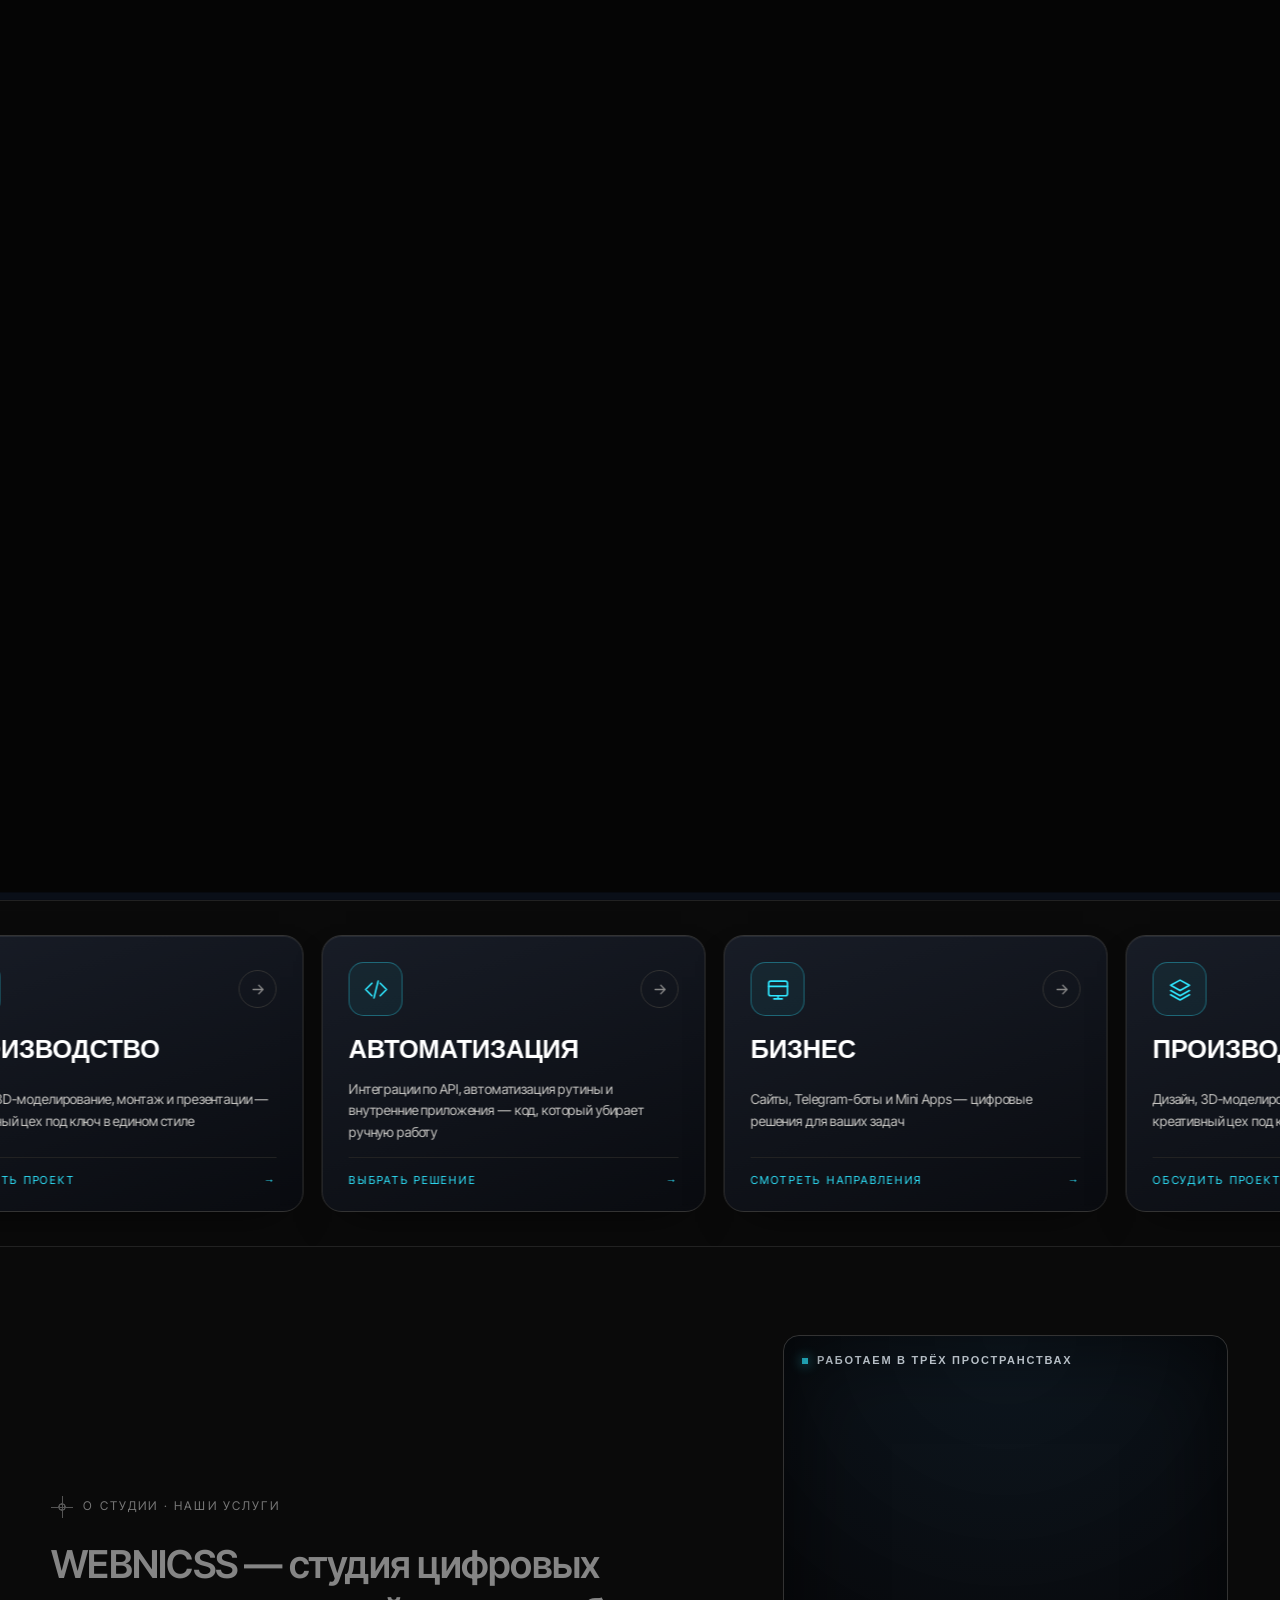
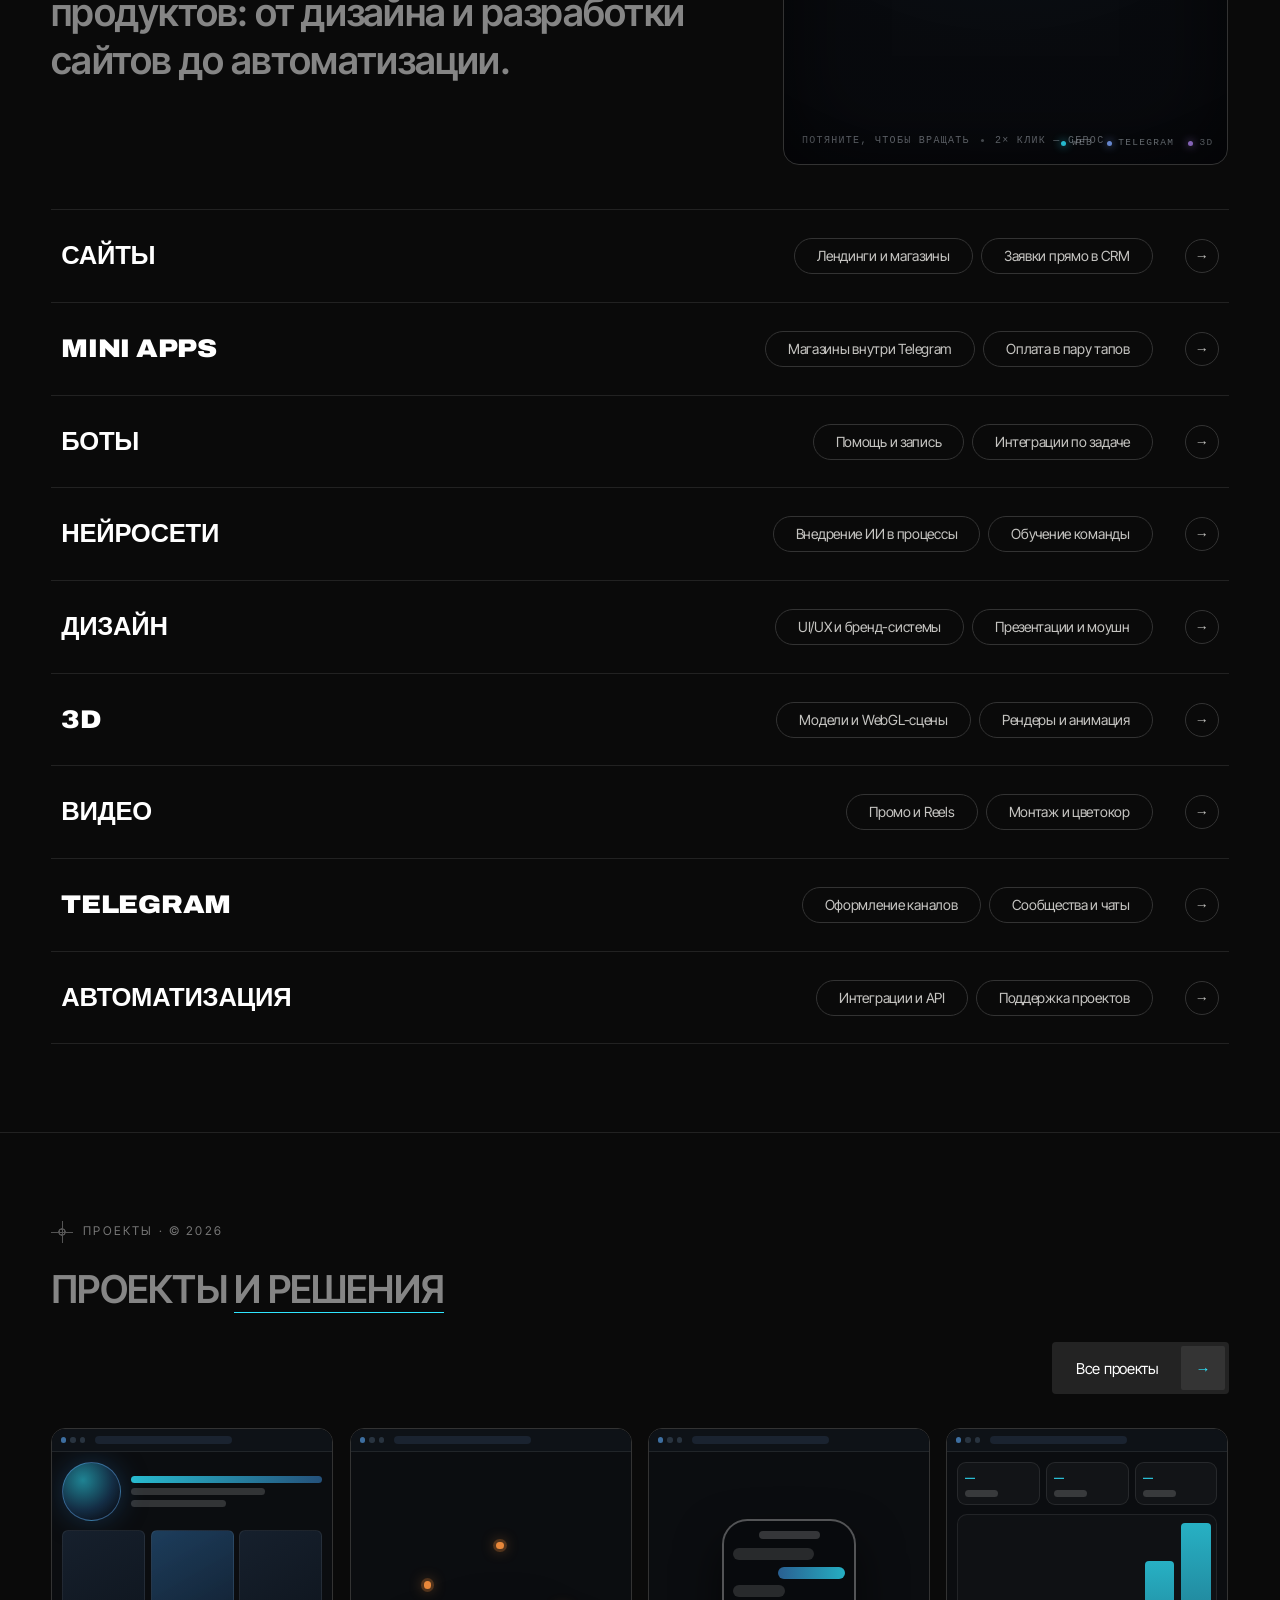
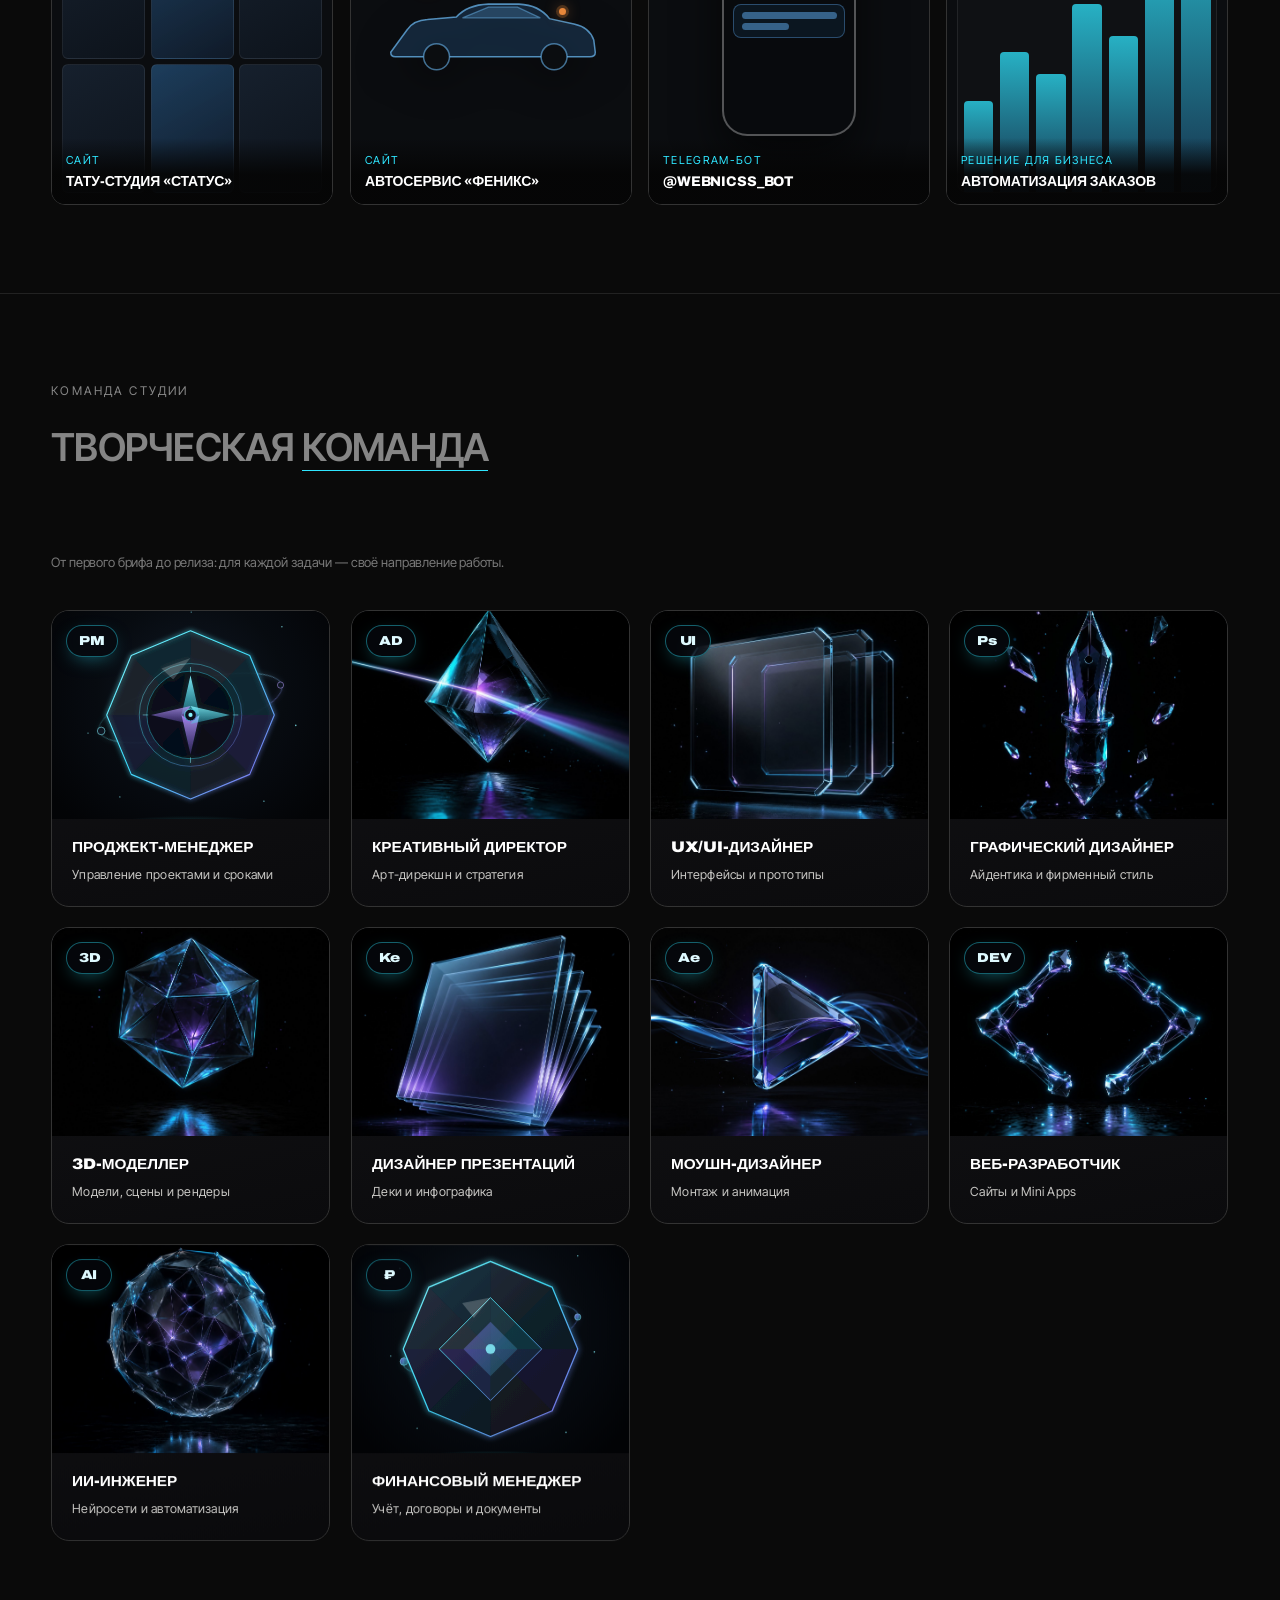
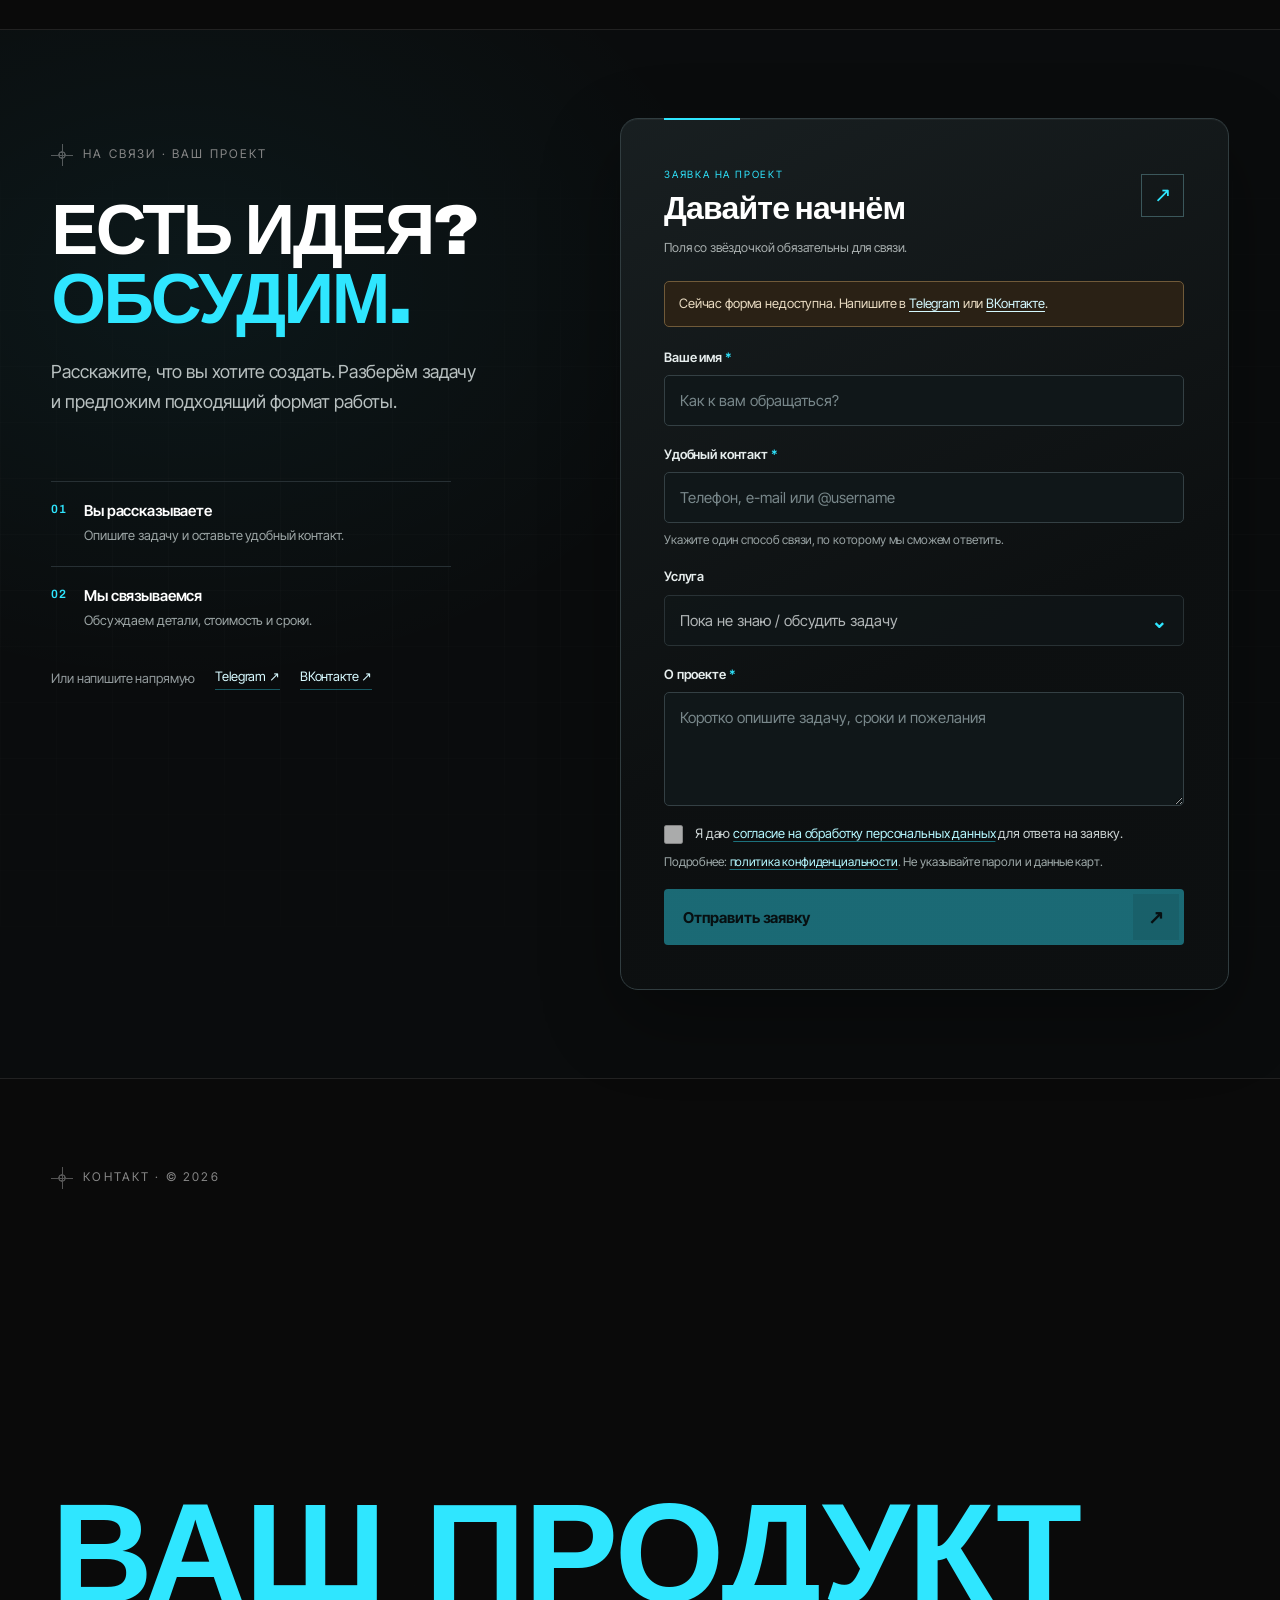
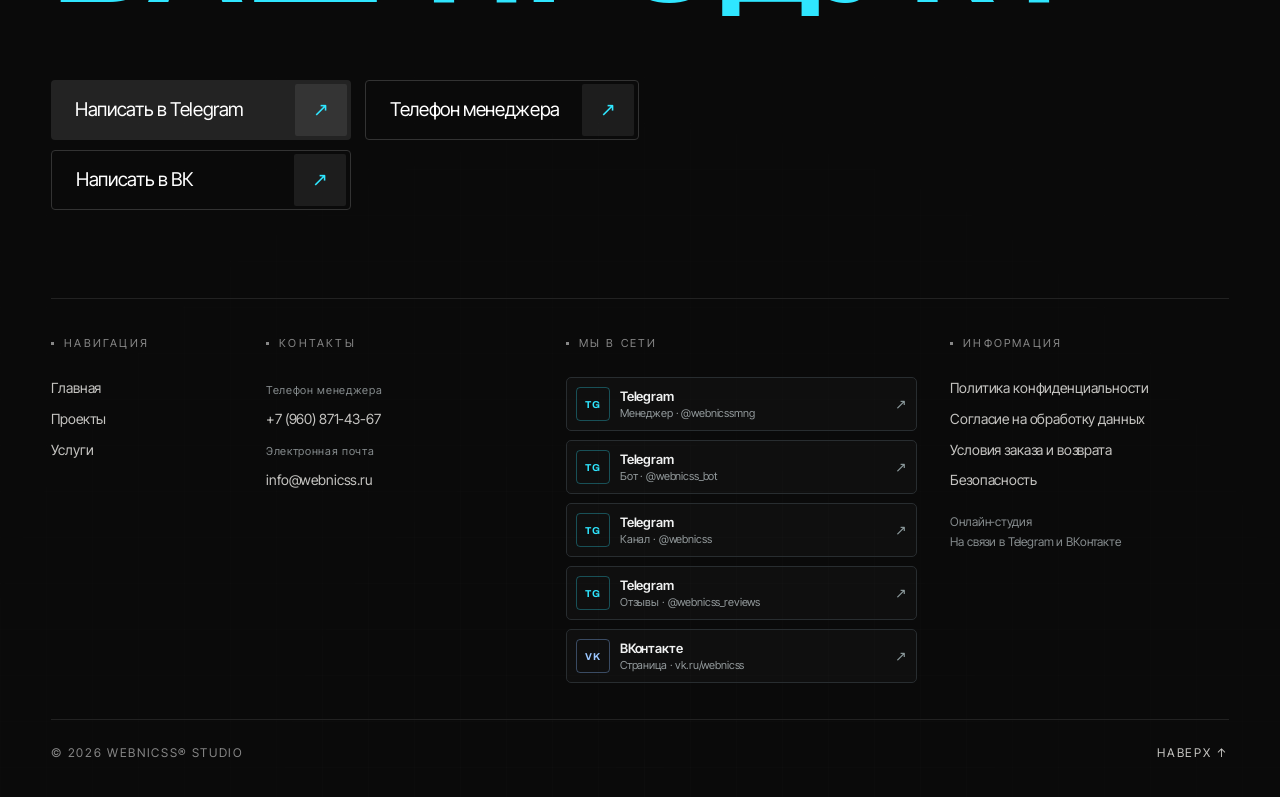
==== commit a6b37c84: "Update index.html" ====
--- a/index.html
+++ b/index.html
@@ -1940,7 +1940,7 @@
       <div class="project-form-card">
         <div class="project-form-head"><div><span class="project-form-eyebrow">Заявка на проект</span><h3>Давайте начнём</h3></div><span class="project-form-mark" aria-hidden="true">↗</span></div>
         <p class="project-form-hint">Поля со звёздочкой обязательны для связи.</p>
-        <form id="projectInquiry" action="#project-form" method="post" data-zapnoty-id="" data-honeypot-name="_honey">
+        <form id="projectInquiry" action="#project-form" method="post" data-zapnoty-id="https://api.zapnoty.com/f/7fb4589a-4b25-4dcf-8edf-2fce6d1c4f5d" data-honeypot-name="_honey">
           <p id="projectFormAvailability" class="project-form-availability">Сейчас форма недоступна. Напишите в <a href="https://t.me/webnicssmng" target="_blank" rel="noopener noreferrer">Telegram</a> или <a href="https://vk.me/webnicss" target="_blank" rel="noopener noreferrer">ВКонтакте</a>.</p>
           <fieldset disabled>
             <legend class="sr-only">Данные для обсуждения проекта</legend>
@@ -3256,4 +3256,4 @@
 </script>
 <!-- WORKSPACE-CORE-END -->
 </body>
-</html>+</html>
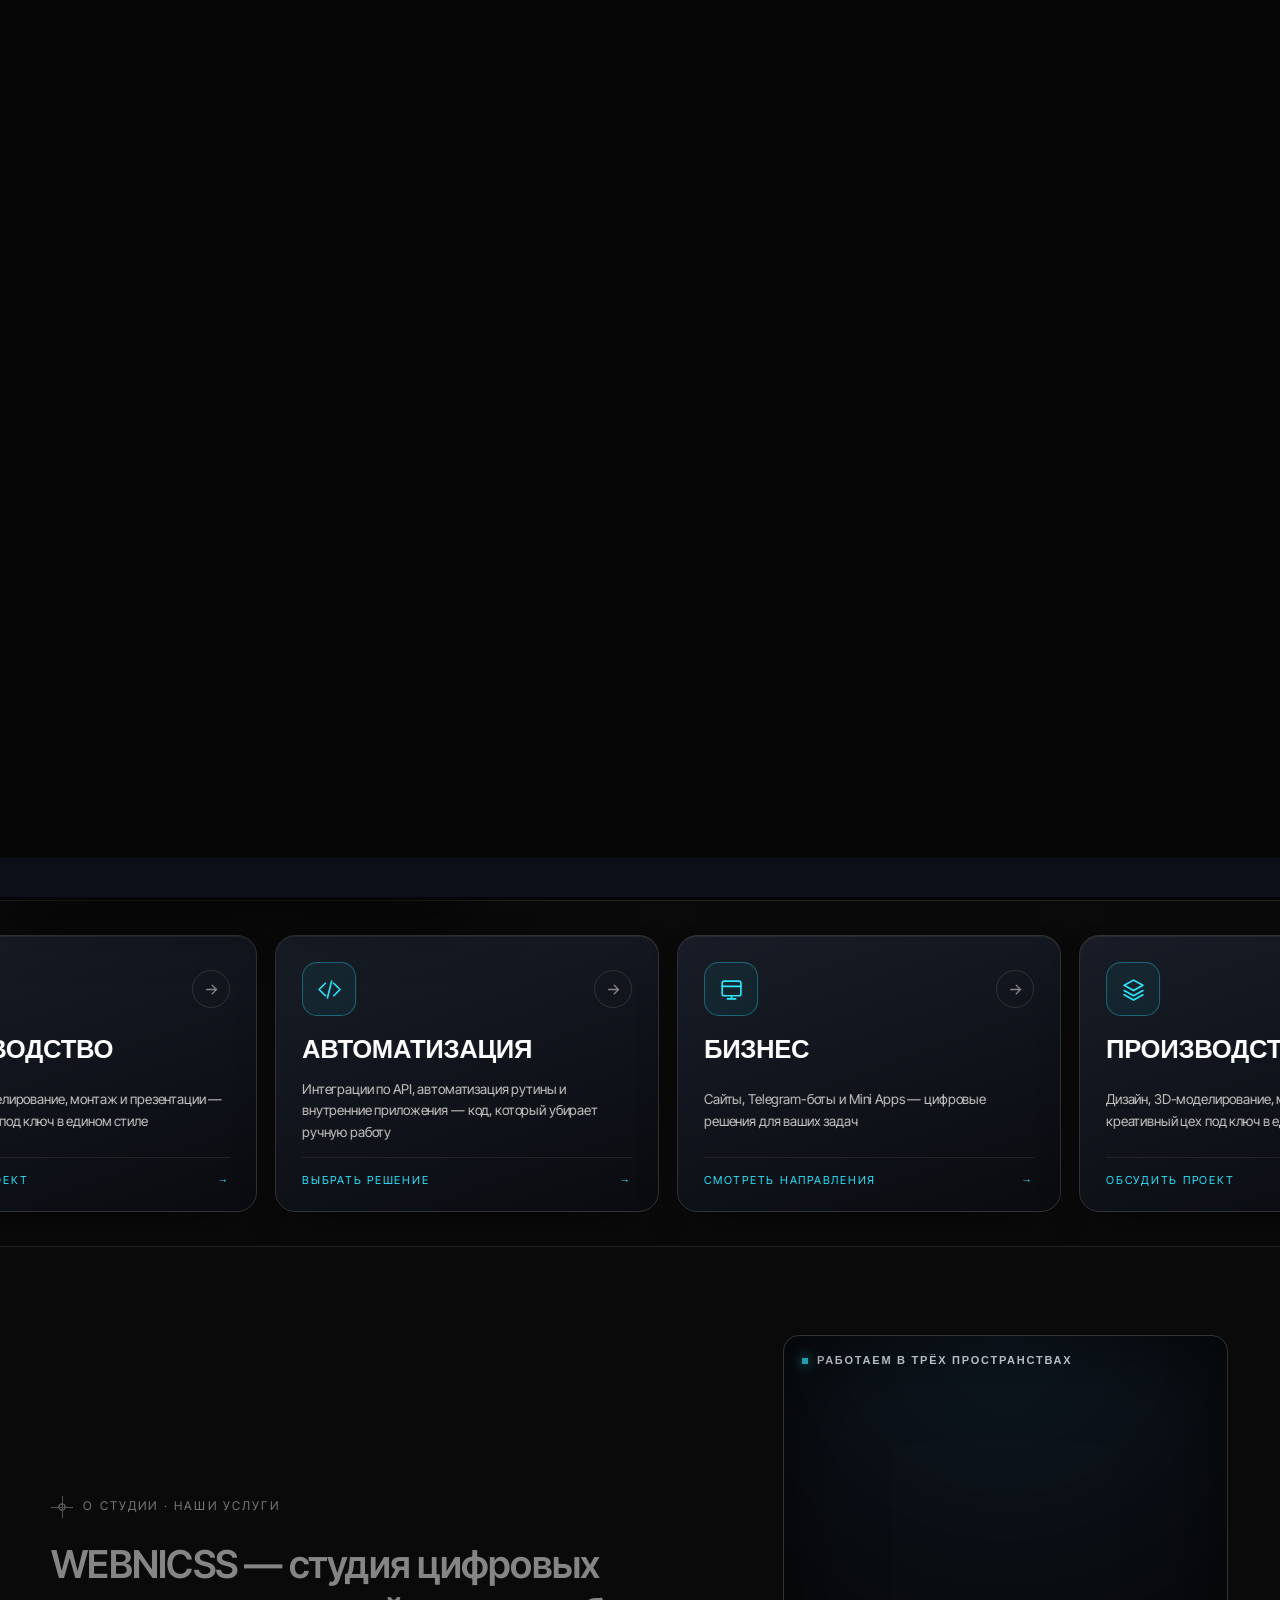
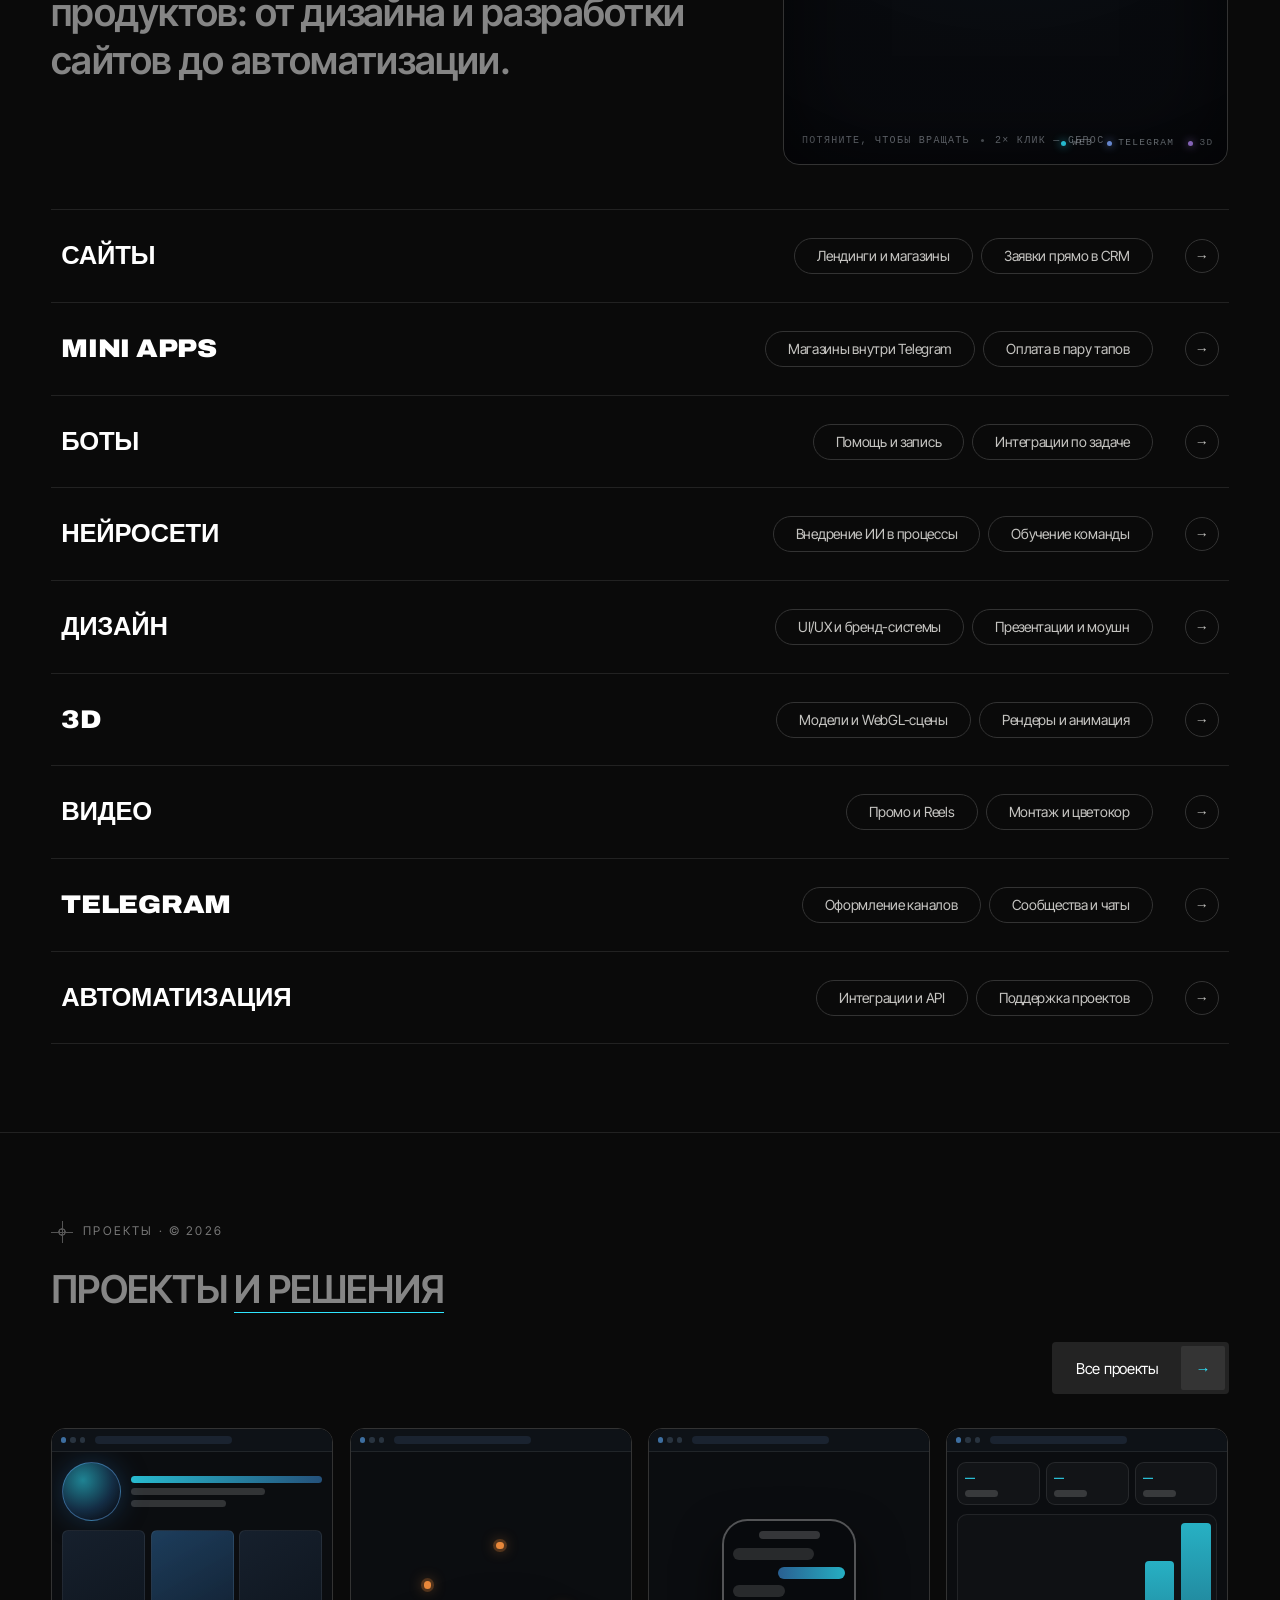
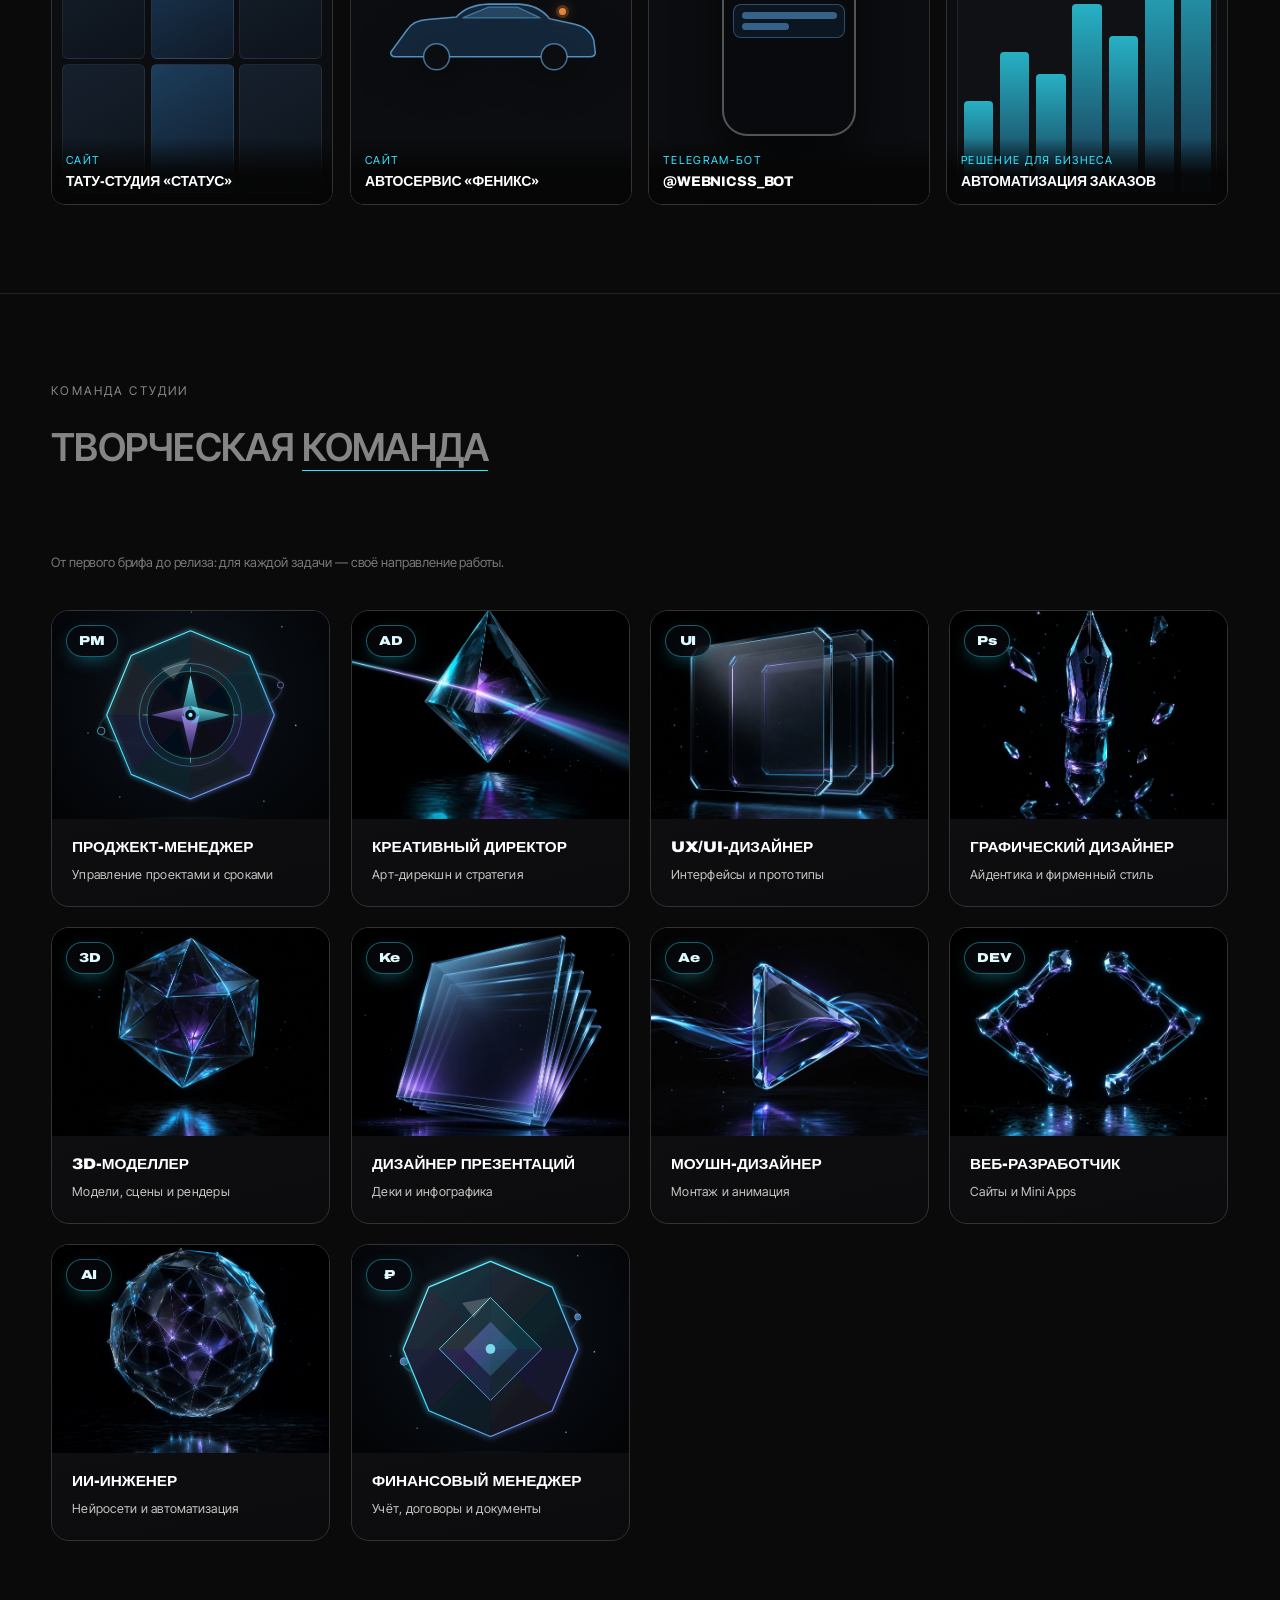
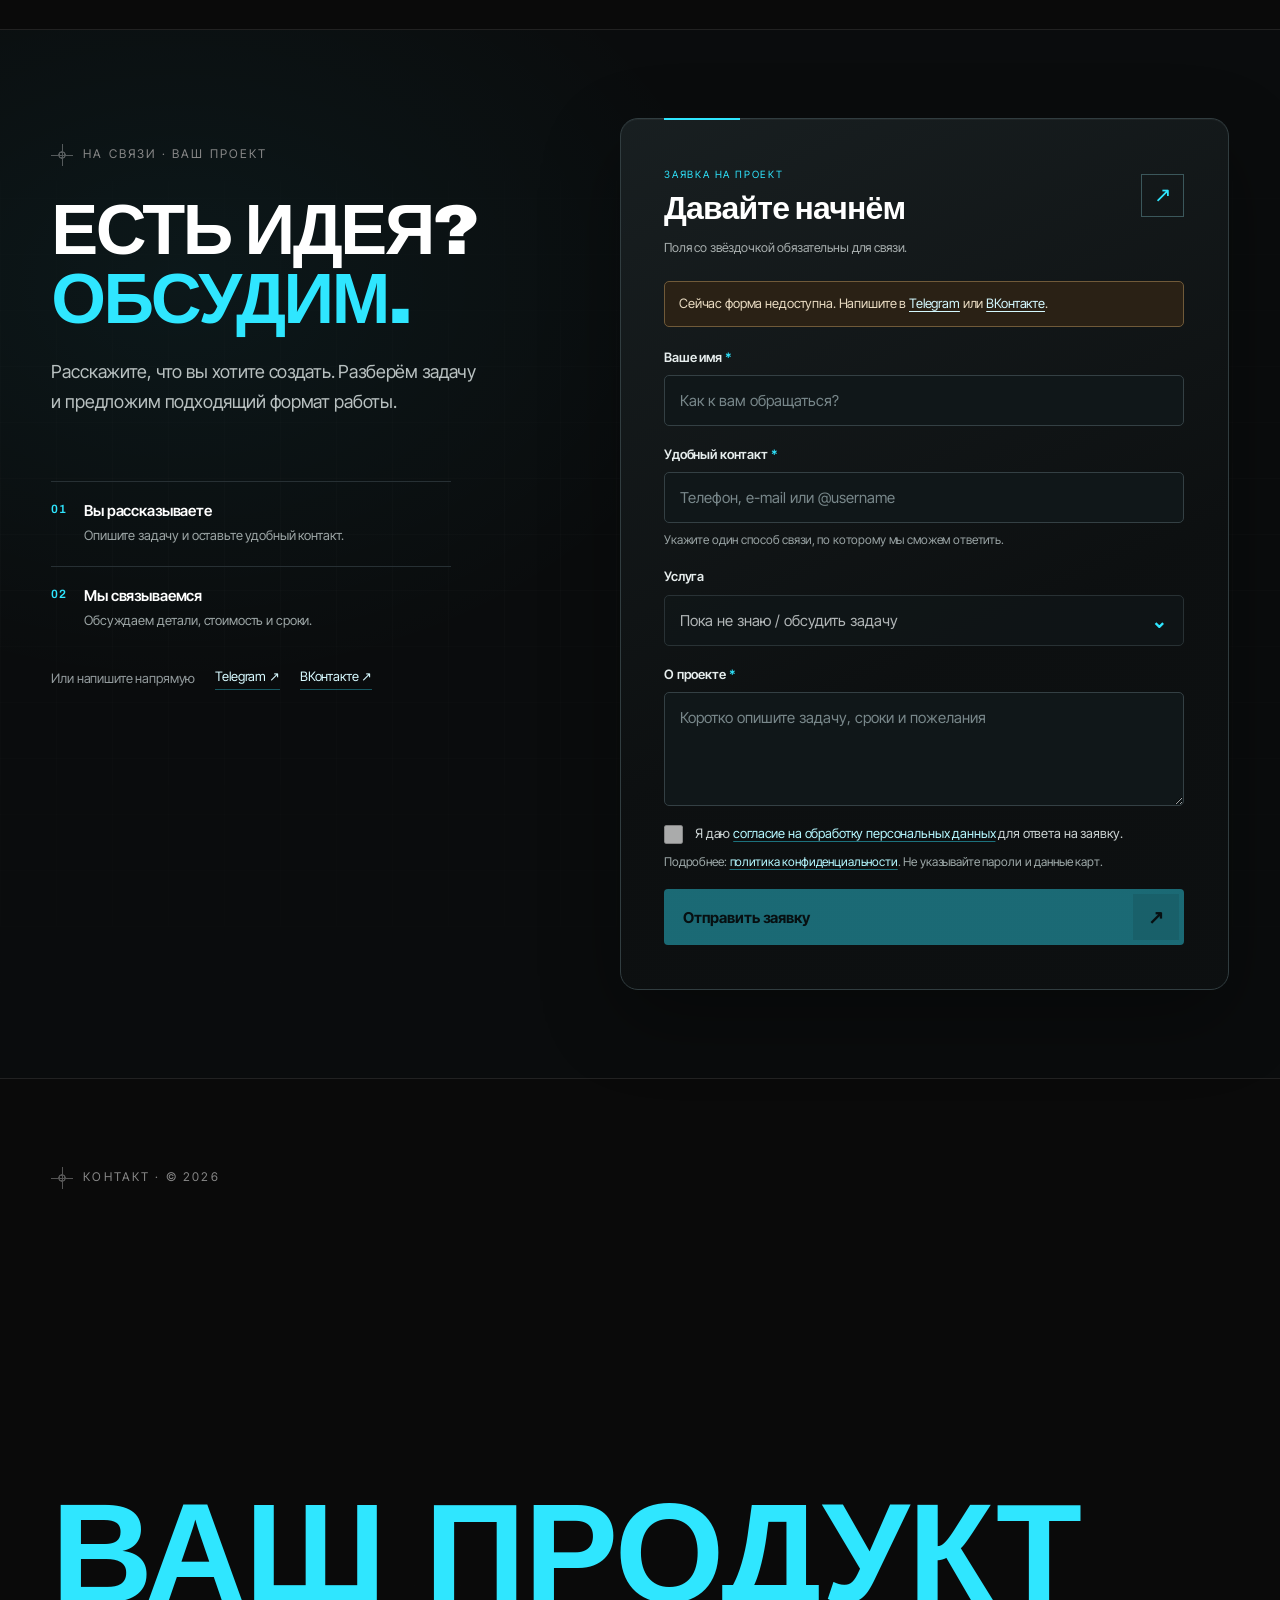
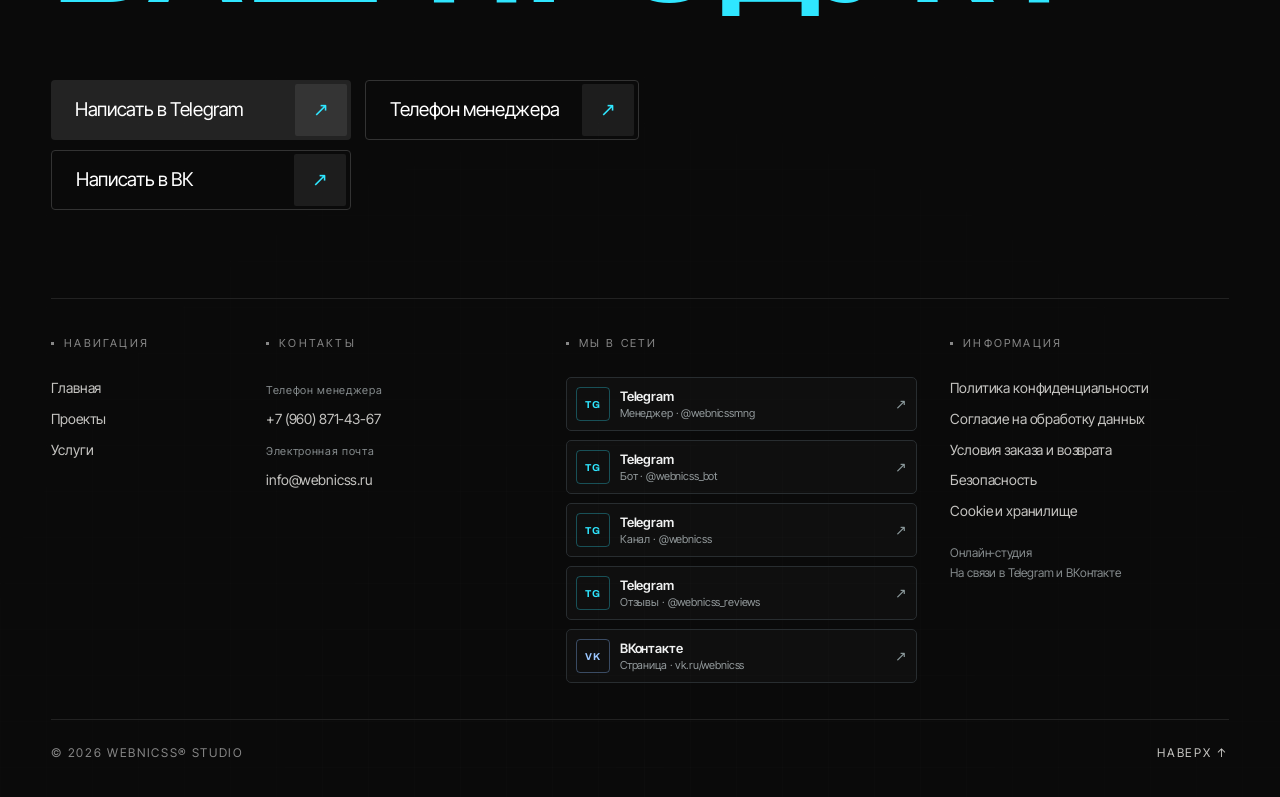
==== commit 6ec33c28: "Add files via upload" ====
--- a/index.html
+++ b/index.html
@@ -2,12 +2,14 @@
 <html lang="ru">
 <head>
 <meta charset="UTF-8">
-<meta http-equiv="Content-Security-Policy" content="default-src 'self'; script-src 'self' 'sha256-ncMUnZQFedM59bv3JZTnUcYTwjUeohT+fgKskPJwDHY=' 'sha256-y7Ond1eZbDAilW/ev3APy75XbGByKMIYK1hPLWtoMm8='; style-src 'self' 'unsafe-inline'; img-src 'self' data: blob:; font-src 'self' data:; connect-src 'self' https://api.zapnoty.com; object-src 'none'; frame-src 'none'; base-uri 'none'; form-action 'self'">
+<meta http-equiv="Content-Security-Policy" content="default-src 'self'; script-src 'self' 'sha256-S8Nx4lqjNmWa+cM+cw50c5JexTP4jhhQ9BXSaWRlbXo=' 'sha256-y7Ond1eZbDAilW/ev3APy75XbGByKMIYK1hPLWtoMm8='; style-src 'self' 'unsafe-inline'; img-src 'self' data: blob:; font-src 'self' data:; connect-src 'self' https://api.zapnoty.com; object-src 'none'; frame-src 'none'; base-uri 'none'; form-action 'self'">
 <meta name="referrer" content="strict-origin-when-cross-origin">
 <meta name="viewport" content="width=device-width, initial-scale=1.0, viewport-fit=cover">
 <title>WEBNICSS® — студия цифровых продуктов</title>
 <meta name="description" content="Независимая студия цифровых продуктов. Сайты, Telegram-боты, Mini Apps, дизайн, 3D, видео и автоматизация.">
-<link rel="icon" type="image/png" href="favicon.png">
+<link rel="icon" type="image/png" sizes="128x128" href="favicon.png?v=20261031">
+<link rel="icon" type="image/png" sizes="192x192" href="favicon-192.png?v=20261031">
+<link rel="apple-touch-icon" sizes="180x180" href="apple-touch-icon.png?v=20261031">
 <!-- WORKSPACE-STYLE-BEGIN -->
 <style id="workspace-style">
 /* Резерв шрифтов и стилей для закрытого просмотра Workspace. */
@@ -1688,10 +1690,31 @@
 @media(max-width:850px){.project-contact-grid{grid-template-columns:1fr;gap:35px}.project-contact-steps{grid-template-columns:repeat(2,minmax(0,1fr));max-width:none;gap:16px;margin-top:30px}.project-contact-copy .section-display{margin:22px 0 16px}.project-alternatives{margin-top:24px}}
 @media(max-width:480px){.project-contact{padding:60px 0}.project-contact-grid{gap:28px}.project-contact-steps{grid-template-columns:1fr;gap:14px}.project-form-card{padding:22px 19px}.project-form-card::before{left:19px}.project-contact-copy .section-display{font-size:clamp(37px,10vw,52px)}.project-form-head h3{font-size:23px}}
 
+/* Техническое уведомление о данных браузера: без фиктивного согласия на аналитику. */
+.cookie-notice{position:fixed;left:max(14px,env(safe-area-inset-left));bottom:max(14px,env(safe-area-inset-bottom));z-index:85;
+  width:min(450px,calc(100vw - 28px));max-height:calc(100vh - 28px);overflow:auto;padding:20px 21px 18px;
+  border:1px solid #385155;border-radius:9px;background:#11191b;color:#eaf4f5;
+  box-shadow:0 20px 65px #000b,0 1px 0 #ffffff0b inset;font-family:var(--f-body)}
+.cookie-notice[hidden]{display:none!important}
+.cookie-notice__eyebrow{color:var(--accent);font-size:10px;font-weight:700;letter-spacing:.14em;text-transform:uppercase}
+.cookie-notice__title{font-family:var(--f-disp);font-size:20px;line-height:1.2;letter-spacing:-.02em;margin:7px 0 8px}
+.cookie-notice__text{color:#b8c5c6;font-size:13px;line-height:1.55}
+.cookie-notice__actions{display:flex;align-items:center;justify-content:space-between;gap:16px;margin-top:17px}
+.cookie-notice__link{color:#c6f8ff;text-decoration:underline;text-underline-offset:3px;font-size:13px}
+.cookie-notice__button{min-width:112px;min-height:42px;padding:9px 18px;border-radius:4px;background:var(--accent);color:#001619;font-size:13px;font-weight:700}
+.cookie-notice__button:hover{filter:brightness(1.1)}
+.cookie-notice a:focus-visible,.cookie-notice button:focus-visible{outline:2px solid #fff;outline-offset:3px}
+@supports (height:100svh){.cookie-notice{max-height:calc(100svh - 28px)}}
+@media(max-width:480px){.cookie-notice{padding:15px 16px}.cookie-notice__title{font-size:18px}.cookie-notice__text{font-size:12.5px;line-height:1.45}.cookie-notice__actions{margin-top:12px}}
+
+/* Повторный переход по тому же якорю тоже не прячет заголовок под фильтрами. */
+#svRoot .sv-hero[id]{scroll-margin-top:180px}
+@media(max-width:800px){#svRoot .sv-hero[id]{scroll-margin-top:140px}}
+
 </style>
 <!-- WORKSPACE-STYLE-END -->
 <link rel="stylesheet" href="fonts.css">
-<link rel="stylesheet" href="styles.css">
+<link rel="stylesheet" href="styles.css?v=20261031">
 <script src="bootstrap.js"></script>
 
 </head>
@@ -2020,6 +2043,7 @@
           <a class="ul" href="consent.html">Согласие на обработку данных</a>
           <a class="ul" href="terms.html">Условия заказа и возврата</a>
           <a class="ul" href="security.html">Безопасность</a>
+          <a class="ul" href="cookies.html">Cookie и хранилище</a>
           <span class="ft-note">Онлайн-студия<br>На связи в Telegram и ВКонтакте</span>
         </nav>
       </div>
@@ -2035,9 +2059,38 @@
 <script src="gsap.min.js"></script>
 <script src="ScrollTrigger.min.js"></script>
 <script src="lenis.min.js"></script>
-<script src="main.js"></script>
+<script src="main.js?v=20261031"></script>
 <!-- WORKSPACE-MAIN-BEGIN -->
 <script id="workspace-main">
+/* WEBNICSS: уведомление о техническом хранилище, а не согласие на рекламу. */
+(function () {
+  'use strict';
+  if (window.__wnCookieBoot) return;
+  window.__wnCookieBoot = true;
+
+  const key = 'wn_cookie_notice_v1';
+  const lifetime = 180 * 24 * 60 * 60 * 1000;
+  function init() {
+    const notice = document.getElementById('cookieNotice');
+    const dismiss = document.getElementById('cookieNoticeDismiss');
+    if (!notice || !dismiss) return;
+    let acknowledgedUntil = 0;
+    try { acknowledgedUntil = Number(localStorage.getItem(key)) || 0; } catch (_) { /* хранилище может быть запрещено */ }
+    if (acknowledgedUntil <= Date.now()) {
+      notice.hidden = false;
+      try { localStorage.removeItem(key); } catch (_) { /* хранилище может быть запрещено */ }
+    }
+    dismiss.addEventListener('click', function () {
+      // Сохраняется лишь факт закрытия уведомления и срок повторного показа.
+      // Это не согласие на аналитику, рекламу или обработку данных формы.
+      try { localStorage.setItem(key, String(Date.now() + lifetime)); } catch (_) { /* скрыть хотя бы на этой странице */ }
+      notice.hidden = true;
+    });
+  }
+  if (document.readyState === 'loading') document.addEventListener('DOMContentLoaded', init, { once: true });
+  else init();
+}());
+
 if (!window.__wnBoot) {
 window.__wnWorkspaceImages={"team-3d.jpg":"[data-uri]","team-ad.jpg":"[data-uri]","team-ae.jpg":"[data-uri]","team-ai.jpg":"[data-uri]","team-dev.jpg":"[data-uri]","team-fin.svg":"[data-uri]","team-ke.jpg":"[data-uri]","team-pm.svg":"[data-uri]","team-ps.jpg":"[data-uri]","team-ui.jpg":"[data-uri]"};
 
@@ -2215,10 +2268,10 @@
   sites: {
     lead: 'От одностраничного лендинга до магазина: авторский дизайн, адаптив, скорость и заявки, которые не теряются.',
     types: [
-      { n: 'Лендинг под ключ', d: 'Одностраничный сайт с сильным оффером, блоком услуг и портфолио. Заявки падают в Telegram и на почту.', p: 24900, from: true, t: 'от 7 дней', f: ['Дизайн с нуля, без шаблонов', 'Адаптивная вёрстка и оптимизация', 'Домен и SSL подключаем мы'] },
-      { n: 'Сайт с заявками в CRM', d: 'Многостраничный сайт компании: услуги, кейсы, формы. Заявки сразу в CRM и Telegram с защитой от спама.', p: 49900, from: true, t: 'от 10 дней', f: ['Интеграция с CRM и Telegram', 'Антиспам и валидация', 'Метрика и цели на старте'] },
-      { n: 'Сайт-калькулятор', d: 'Клиент собирает параметры заказа и сразу видит смету. Расчёт уходит вам в чат и клиенту на почту в PDF.', p: 39900, from: true, t: 'от 16 дней', f: ['Любые формулы и параметры', 'Смета в PDF на почту', 'Экспорт расчёта в CRM'] },
-      { n: 'Интернет-магазин', d: 'Каталог, оформление заказа, личный кабинет и учёт — для цифровых или физических товаров.', p: 69900, from: true, t: 'от 21 дня', f: ['Способ оплаты по согласованию', 'Личный кабинет и заказы', 'Синхронизация остатков'] },
+      { n: 'Лендинг под ключ', d: 'Одностраничный сайт с блоком услуг, портфолио и формой заявки. Канал доставки обращений согласуем под проект.', p: 45000, from: true, t: 'от 7 дней', f: ['Дизайн по согласованной структуре', 'Адаптивная вёрстка и оптимизация', 'Домен и SSL при наличии доступа'] },
+      { n: 'Сайт с заявками в CRM', d: 'Сайт компании с услугами, кейсами и формой. Состав страниц и подключение одной CRM обсуждаем до старта.', p: 65000, from: true, t: 'от 10 дней', f: ['Страницы по согласованной структуре', 'Подключение одной CRM', 'Антиспам и валидация формы'] },
+      { n: 'Сайт-калькулятор', d: 'Сайт с расчётом стоимости по согласованной модели. Способ передачи результата и дополнительные интеграции обсуждаем отдельно.', p: 85000, from: true, t: 'от 16 дней', f: ['Формула расчёта по техническому заданию', 'Адаптивный интерфейс', 'Отправка результата по согласованию'] },
+      { n: 'Интернет-магазин', d: 'Базовый каталог и оформление заказов. Состав оплаты, кабинета и дополнительных интеграций согласуем до начала работ.', p: 120000, from: true, t: 'от 21 дня', f: ['Каталог и оформление заказа', 'Способ оплаты по согласованию', 'Дополнительные интеграции отдельно'] },
       { n: 'Web3 / Crypto-проект', d: 'Сайт с подключением кошельков, минтом, дашбордом токена и интеграцией TON/ETH. С аудитом логики.', p: null, t: 'после брифа', f: ['TON Connect и EVM-кошельки', 'Работа с контрактами', 'Аудит и тесты перед релизом'] },
     ],
   },
@@ -2483,12 +2536,26 @@
     select.value = requested;
   }
 
-  const publicId = (form.dataset.zapnotyId || '').trim();
+  // Допускаем публичный ID ИЛИ полный URL, который выдаёт Zapnoty.
+  // Отправляем только на жёстко заданный домен: посторонние URL, параметры,
+  // учётные данные в адресе и секретные API-ключи никогда не принимаем.
+  function publicFormId(value) {
+    const raw = (value || '').trim();
+    const isPublicId = id => /^[A-Za-z0-9_-]{3,100}$/.test(id) && !/^zn_live_/i.test(id);
+    if (isPublicId(raw)) return raw;
+    try {
+      const url = new URL(raw);
+      if (url.protocol !== 'https:' || url.hostname !== 'api.zapnoty.com' ||
+          url.port || url.username || url.password || url.search || url.hash) return '';
+      const match = /^\/f\/([A-Za-z0-9_-]{3,100})\/?$/.exec(url.pathname);
+      return match && isPublicId(match[1]) ? match[1] : '';
+    } catch (_) { return ''; }
+  }
+  const publicId = publicFormId(form.dataset.zapnotyId);
   const honeyName = (form.dataset.honeypotName || '_honey').trim();
-  const validId = /^[A-Za-z0-9_-]{3,100}$/.test(publicId);
   const validHoney = /^_[A-Za-z0-9_]{2,60}$/.test(honeyName) && !['_request_id', '_submit_time'].includes(honeyName);
   const secureContext = location.protocol === 'https:' || /^(localhost|127\.0\.0\.1)$/.test(location.hostname);
-  if (!validId || !validHoney || !secureContext) {
+  if (!publicId || !validHoney || !secureContext) {
     fields.disabled = true;
     return;
   }
@@ -2904,12 +2971,23 @@
 
   /* загрузчик → интро */
   gsap.set('[data-intro]', { y: -160, opacity: 0 });
+  const finishIntro = () => {
+    document.body.classList.remove('is-loading');
+    lenis.start();
+    ScrollTrigger.refresh();
+    deepLink();
+  };
   if (loaderSeen) {
-    /* повторный визит: прелоадер уже скрыт, интро без ожидания */
+    /* Повторный визит: не задерживаем переход к якорю анимацией для reduced motion. */
     gsap.set('.loader', { display: 'none' });
     bootGlitch();
-    gsap.to('[data-intro]', { y: 0, opacity: 1, duration: .9, ease: 'expo.out', stagger: .04,
-      onComplete: () => { document.body.classList.remove('is-loading'); lenis.start(); ScrollTrigger.refresh(); deepLink(); } });
+    if (reduce) {
+      gsap.set('[data-intro]', { y: 0, opacity: 1 });
+      finishIntro();
+    } else {
+      gsap.to('[data-intro]', { y: 0, opacity: 1, duration: .9, ease: 'expo.out', stagger: .04,
+        onComplete: finishIntro });
+    }
   }
   const loader = () => new Promise(done => {
     if (loaderSeen) return done();
@@ -2974,9 +3052,13 @@
   loader().then(() => {
     if (loaderSeen) return; /* интро уже запущено выше */
     bootGlitch();
-    gsap.to('[data-intro]', { y: 0, opacity: 1, duration: 1.4, ease: 'expo.out', stagger: .05,
-      delay: reduce ? 0 : .35,
-      onComplete: () => { document.body.classList.remove('is-loading'); lenis.start(); ScrollTrigger.refresh(); deepLink(); } });
+    if (reduce) {
+      gsap.set('[data-intro]', { y: 0, opacity: 1 });
+      finishIntro();
+    } else {
+      gsap.to('[data-intro]', { y: 0, opacity: 1, duration: 1.4, ease: 'expo.out', stagger: .05,
+        delay: .35, onComplete: finishIntro });
+    }
   });
   $('.to-top')?.addEventListener('click', () => lenis.scrollTo(0, { duration: 2.6 }));
 } else {
@@ -3255,5 +3337,12 @@
 }
 </script>
 <!-- WORKSPACE-CORE-END -->
+<aside id="cookieNotice" class="cookie-notice" role="region" aria-labelledby="cookieNoticeTitle" hidden>
+  <div class="cookie-notice__eyebrow">WEBNICSS · приватность</div>
+  <h2 class="cookie-notice__title" id="cookieNoticeTitle">Cookie и данные браузера</h2>
+  <p class="cookie-notice__text">Для работы интерфейса и показа этого уведомления используется техническое хранилище. Аналитические и рекламные cookie сейчас не подключены.</p>
+  <div class="cookie-notice__actions"><a class="cookie-notice__link" href="cookies.html">Подробнее</a><button class="cookie-notice__button" id="cookieNoticeDismiss" type="button">Понятно</button></div>
+</aside>
+<script src="cookie-notice.js"></script>
 </body>
-</html>
+</html>
--- a/styles.css
+++ b/styles.css
@@ -1608,3 +1608,24 @@
 .project-contact :focus-visible{outline:2px solid var(--accent);outline-offset:3px}
 @media(max-width:850px){.project-contact-grid{grid-template-columns:1fr;gap:35px}.project-contact-steps{grid-template-columns:repeat(2,minmax(0,1fr));max-width:none;gap:16px;margin-top:30px}.project-contact-copy .section-display{margin:22px 0 16px}.project-alternatives{margin-top:24px}}
 @media(max-width:480px){.project-contact{padding:60px 0}.project-contact-grid{gap:28px}.project-contact-steps{grid-template-columns:1fr;gap:14px}.project-form-card{padding:22px 19px}.project-form-card::before{left:19px}.project-contact-copy .section-display{font-size:clamp(37px,10vw,52px)}.project-form-head h3{font-size:23px}}
+
+/* Техническое уведомление о данных браузера: без фиктивного согласия на аналитику. */
+.cookie-notice{position:fixed;left:max(14px,env(safe-area-inset-left));bottom:max(14px,env(safe-area-inset-bottom));z-index:85;
+  width:min(450px,calc(100vw - 28px));max-height:calc(100vh - 28px);overflow:auto;padding:20px 21px 18px;
+  border:1px solid #385155;border-radius:9px;background:#11191b;color:#eaf4f5;
+  box-shadow:0 20px 65px #000b,0 1px 0 #ffffff0b inset;font-family:var(--f-body)}
+.cookie-notice[hidden]{display:none!important}
+.cookie-notice__eyebrow{color:var(--accent);font-size:10px;font-weight:700;letter-spacing:.14em;text-transform:uppercase}
+.cookie-notice__title{font-family:var(--f-disp);font-size:20px;line-height:1.2;letter-spacing:-.02em;margin:7px 0 8px}
+.cookie-notice__text{color:#b8c5c6;font-size:13px;line-height:1.55}
+.cookie-notice__actions{display:flex;align-items:center;justify-content:space-between;gap:16px;margin-top:17px}
+.cookie-notice__link{color:#c6f8ff;text-decoration:underline;text-underline-offset:3px;font-size:13px}
+.cookie-notice__button{min-width:112px;min-height:42px;padding:9px 18px;border-radius:4px;background:var(--accent);color:#001619;font-size:13px;font-weight:700}
+.cookie-notice__button:hover{filter:brightness(1.1)}
+.cookie-notice a:focus-visible,.cookie-notice button:focus-visible{outline:2px solid #fff;outline-offset:3px}
+@supports (height:100svh){.cookie-notice{max-height:calc(100svh - 28px)}}
+@media(max-width:480px){.cookie-notice{padding:15px 16px}.cookie-notice__title{font-size:18px}.cookie-notice__text{font-size:12.5px;line-height:1.45}.cookie-notice__actions{margin-top:12px}}
+
+/* Повторный переход по тому же якорю тоже не прячет заголовок под фильтрами. */
+#svRoot .sv-hero[id]{scroll-margin-top:180px}
+@media(max-width:800px){#svRoot .sv-hero[id]{scroll-margin-top:140px}}
